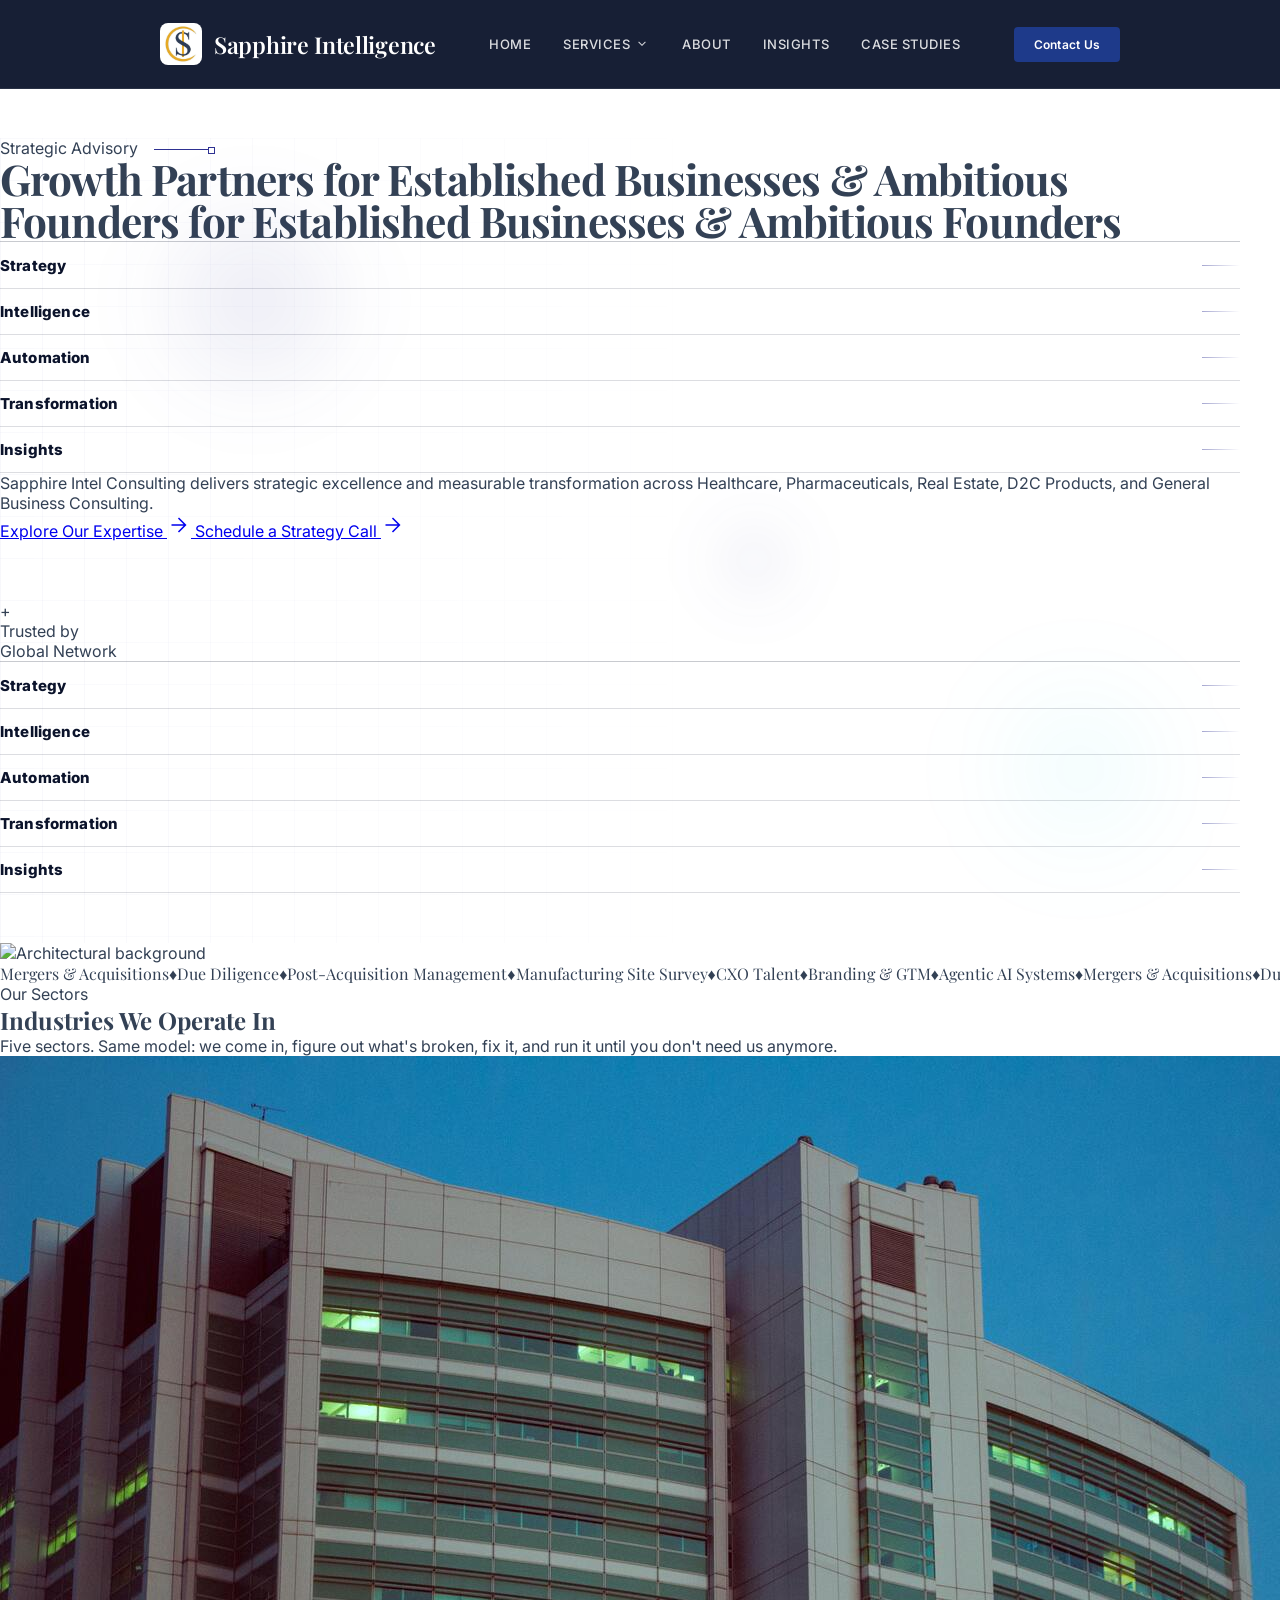
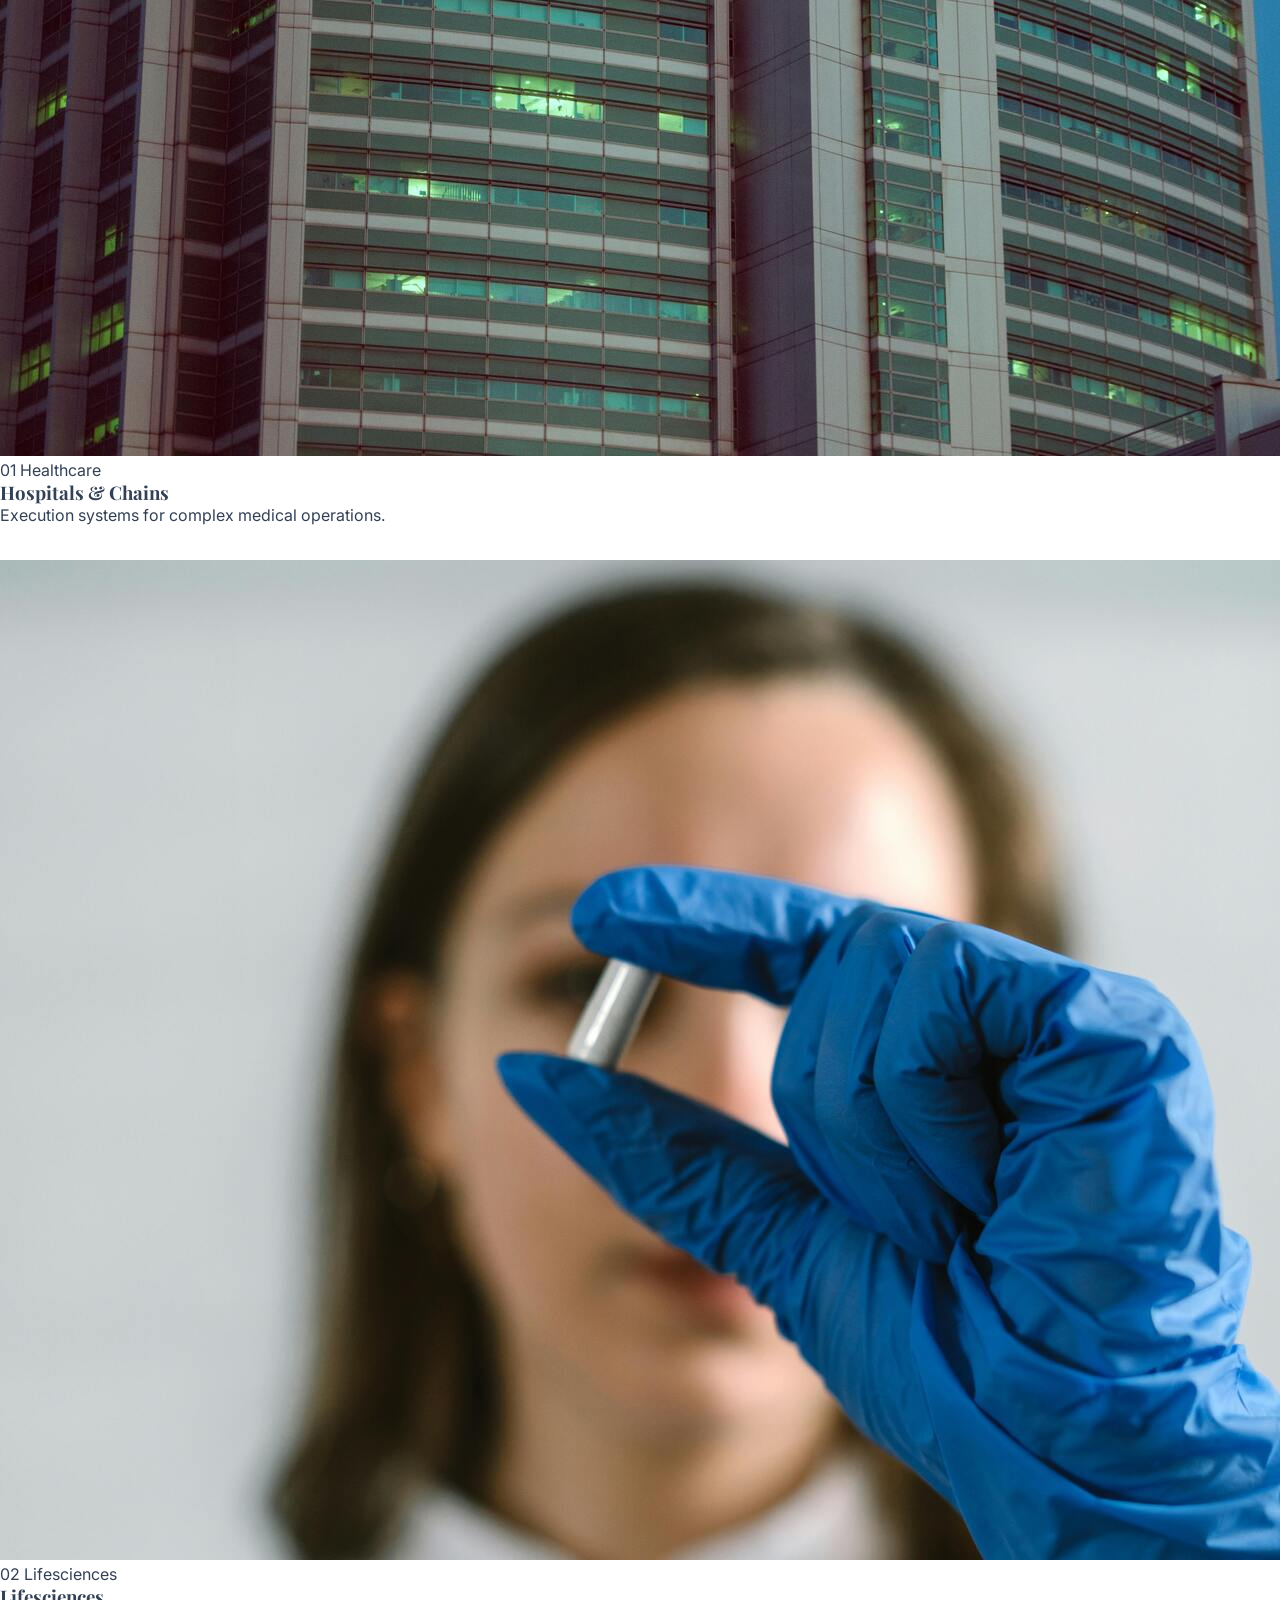
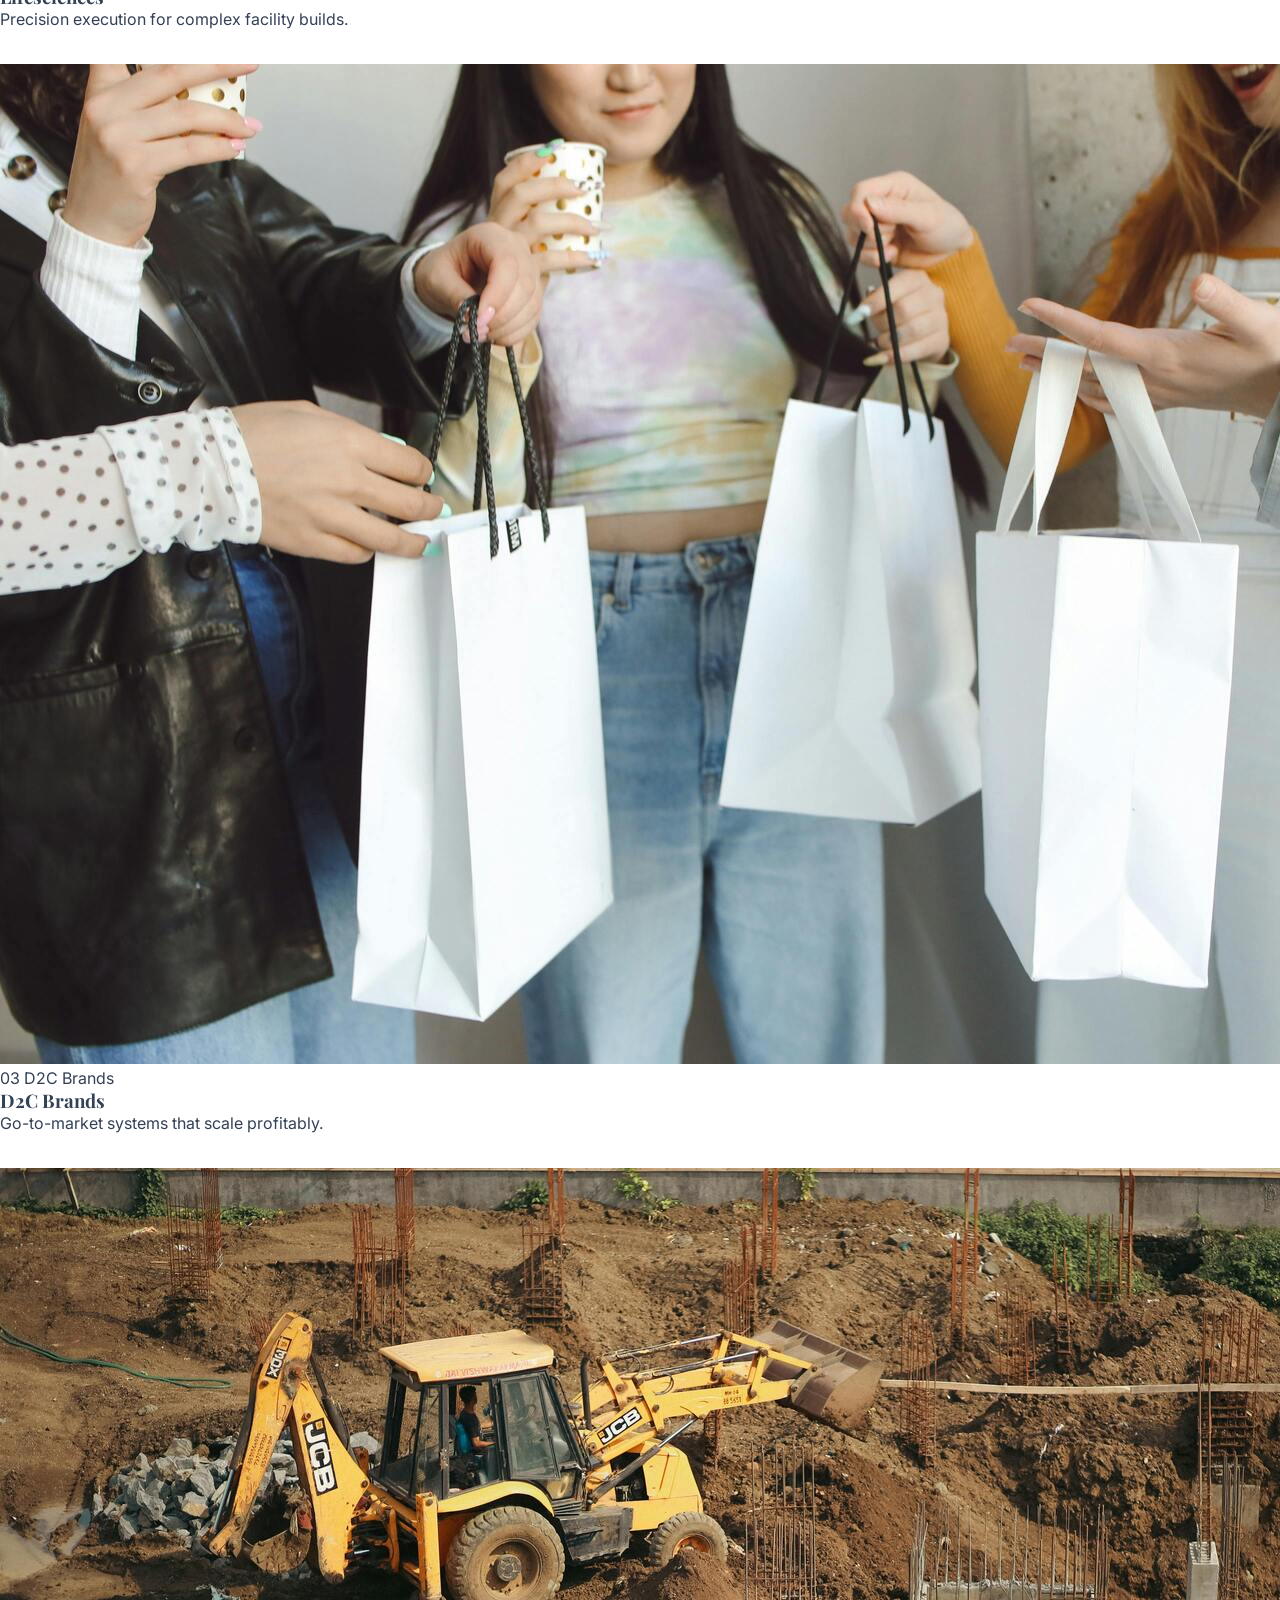
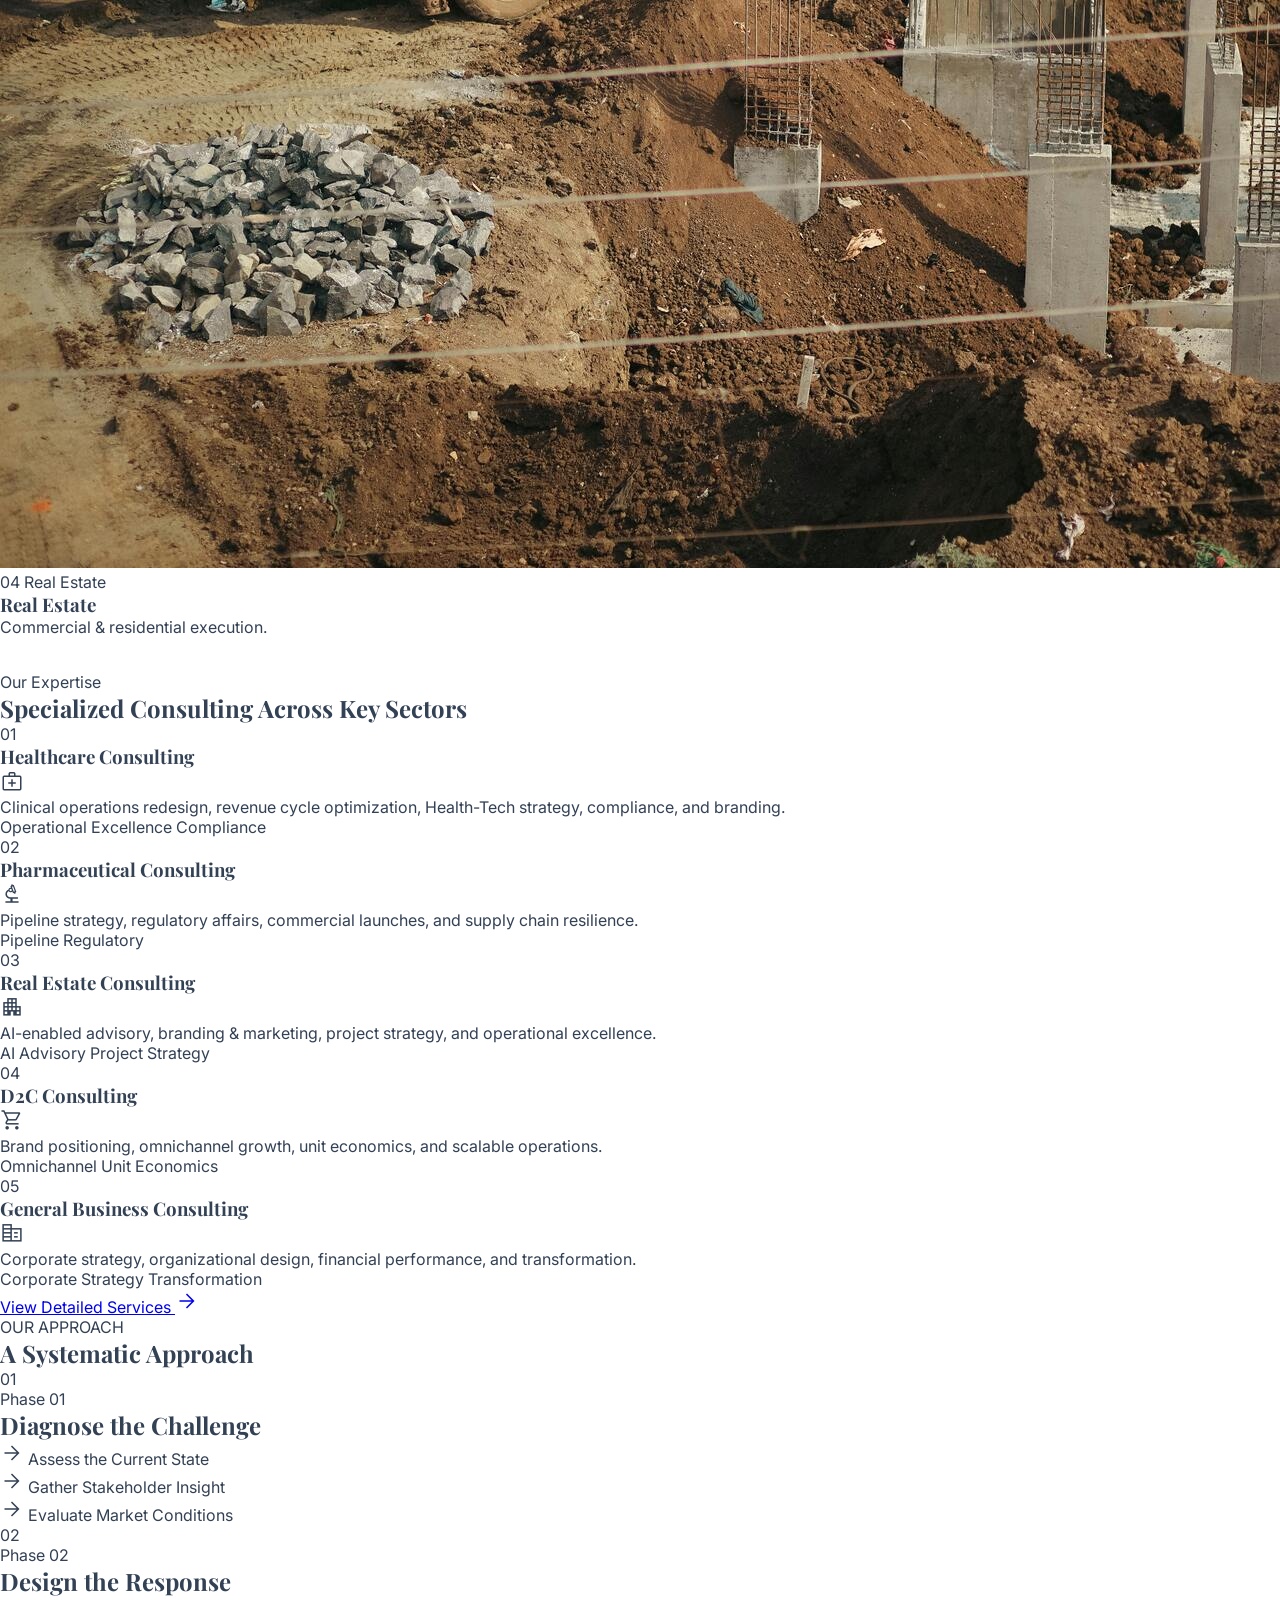
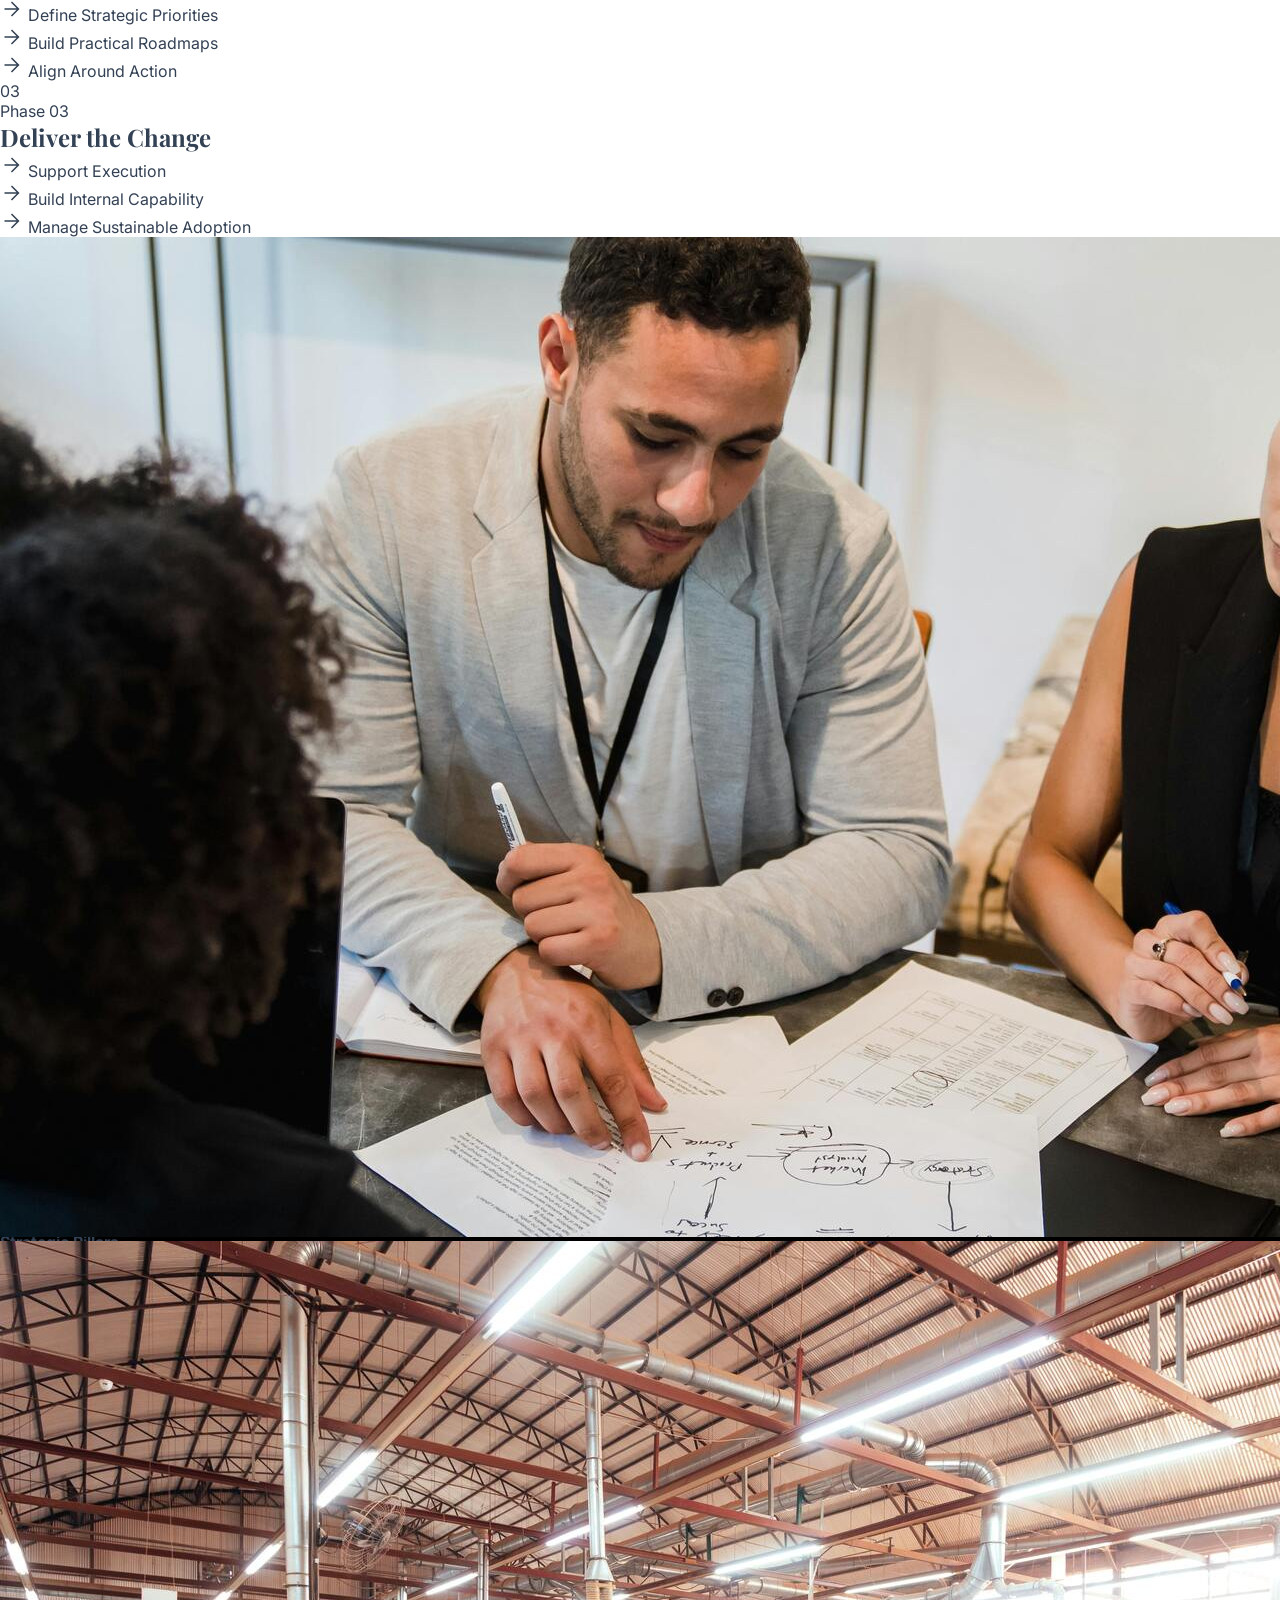
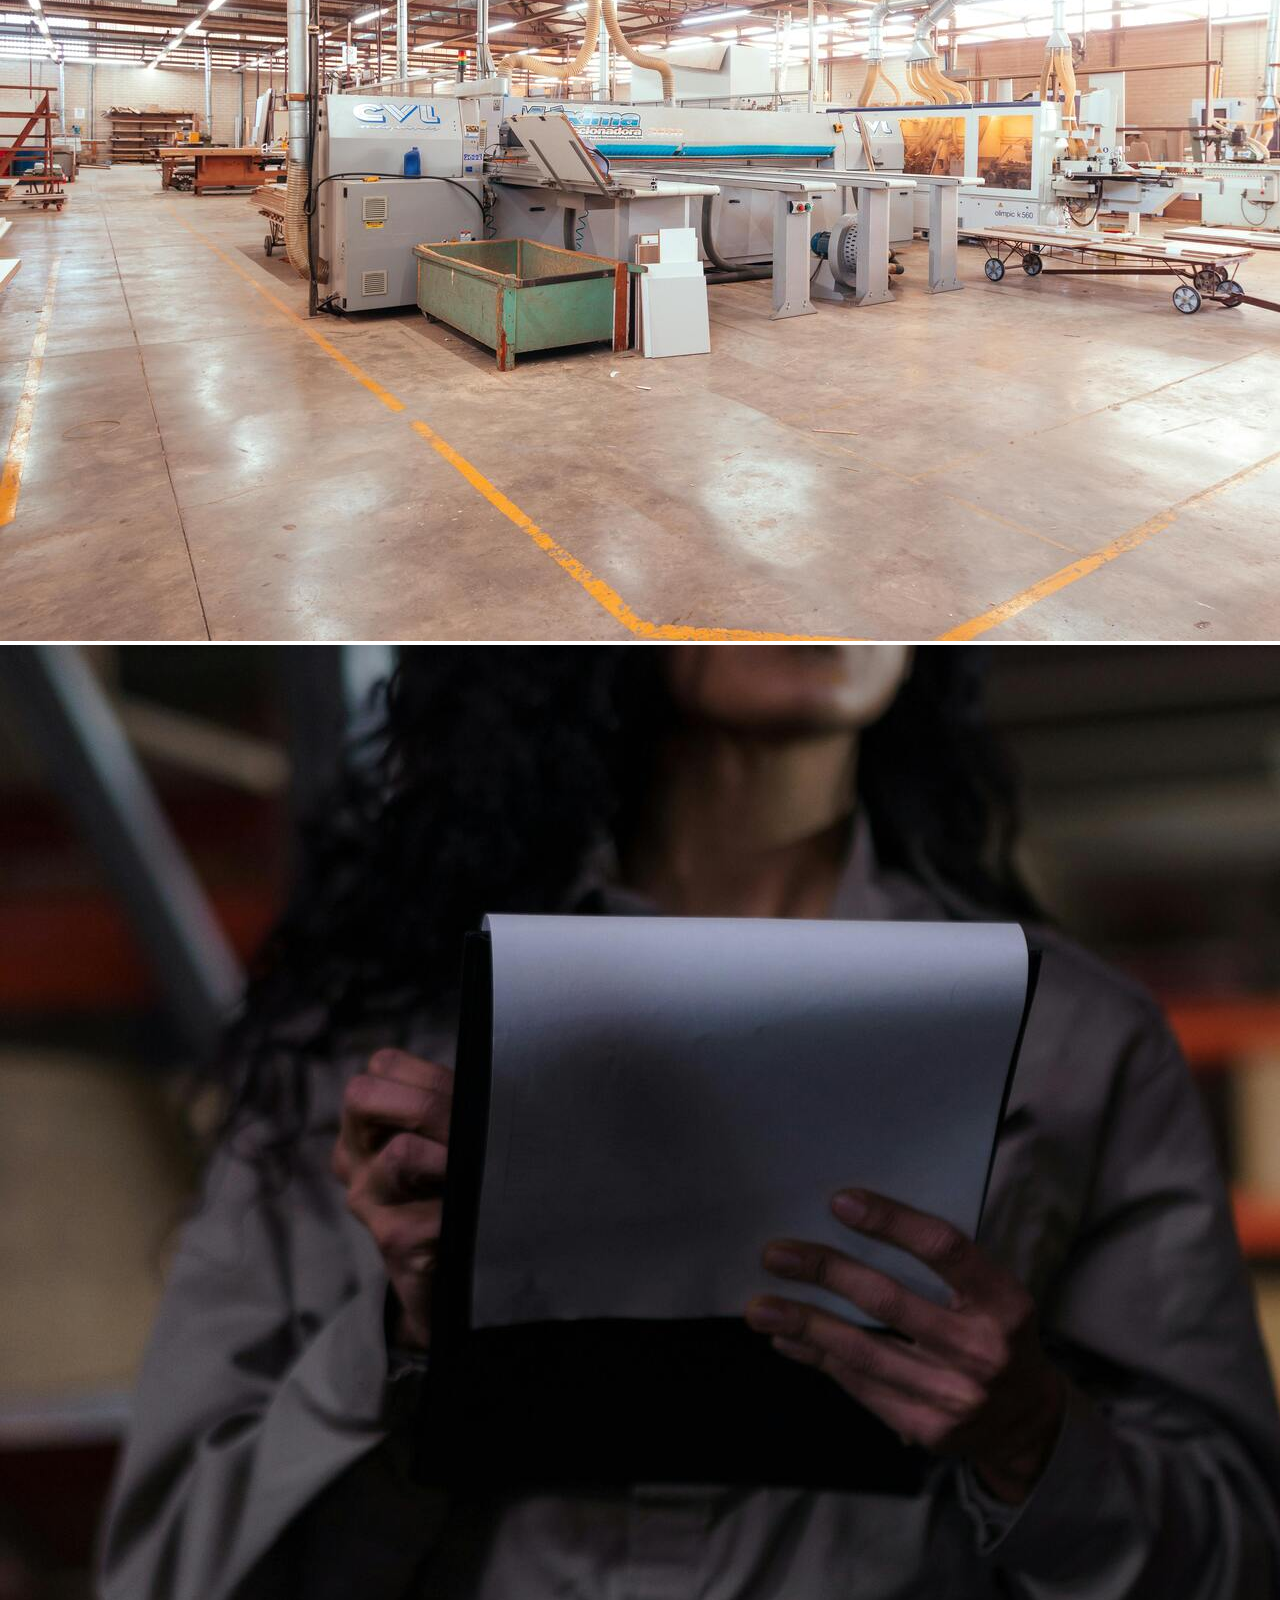
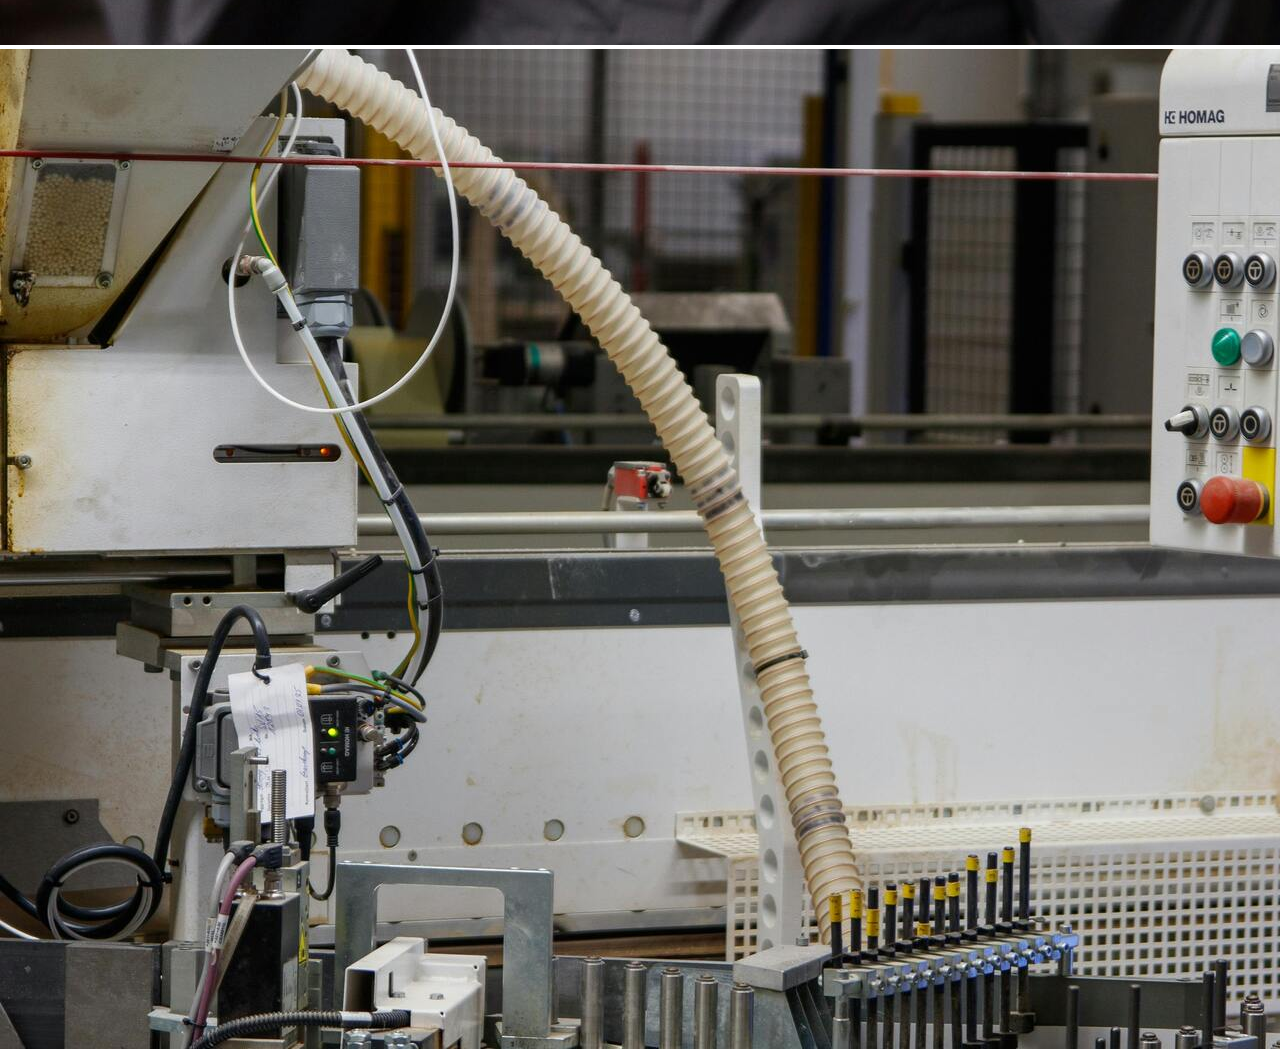
==== index.html @ 3bf93d8c "fixed folder structure" ====
<!DOCTYPE html>
<html lang="en">
<head>
  <meta charset="utf-8">
  <meta content="width=device-width, initial-scale=1.0" name="viewport">
  <title>Sapphire Intelligence - Strategic Advisory</title>
  
  <script src="https://cdn.tailwindcss.com?plugins=forms,container-queries"></script>
  <script src="https://d3js.org/d3.v7.min.js"></script>
  <link href="https://fonts.googleapis.com" rel="preconnect">
  <link crossorigin="" href="https://fonts.gstatic.com" rel="preconnect">
  <link href="https://fonts.googleapis.com/css2?family=Playfair+Display:wght@500;600;700&family=Inter:wght@300;400;500;600;700&family=Material+Symbols+Outlined:wght,FILL@100..700,0..1&display=swap" rel="stylesheet">
  
  <script>
    tailwind.config = {
      theme: {
        extend: {
          colors: {
            'brand-navy': '#0b132b',
            'brand-blue': '#1c2541',
            'sic-blue': '#2E3192',
            'sic-dark': '#1F2937',
            'sic-bg': '#FAFAFC',
          },
          fontFamily: {
            'serif': ['"Playfair Display"', 'serif'],
            'sans': ['Inter', 'sans-serif'],
          },
        }
      }
    }
  </script>
  
  <link rel="stylesheet" href="css/styles.css">
  
  <style>
    .text-balance { text-wrap: balance; }
    .carousel-image { opacity: 0; transition: opacity 1s ease-in-out; }
    .carousel-image.active { opacity: 1; }
    @keyframes marquee {
      0% { transform: translateX(0%); }
      100% { transform: translateX(-50%); }
    }
    .animate-marquee {
      animation: marquee 40s linear infinite;
      display: flex;
      width: max-content;
    }
    .mosaic-container {
      display: grid;
      grid-template-columns: repeat(12, 1fr);
      grid-template-rows: repeat(8, 1fr);
      height: 100%;
      width: 100%;
      gap: 1px;
      background-color: #0B132B;
    }
    .mosaic-card {
      position: relative;
      overflow: hidden;
      background-color: white;
      transition: all 0.4s cubic-bezier(0.165, 0.84, 0.44, 1);
    }
    .technical-line {
      position: absolute;
      background-color: rgba(190, 242, 100, 0.3);
      pointer-events: none;
    }
    .hover-effect:hover {
      z-index: 10;
      transform: scale(1.01);
    }
    .glass-card {
      background-color: rgba(255, 255, 255, 0.9);
      backdrop-filter: blur(8px);
      border-radius: 5px;
      border: 1px solid rgba(226, 232, 240, 0.8);
    }
    .card-hover-effect {
      transition: transform 0.2s ease-in-out, box-shadow 0.2s ease-in-out;
    }
    .card-hover-effect:hover {
      transform: translateY(-4px);
      box-shadow: 0 10px 25px -5px rgba(0, 0, 0, 0.1), 0 8px 10px -6px rgba(0, 0, 0, 0.1);
    }
    .image-overlay-gradient {
      background: linear-gradient(to top, rgba(29, 30, 58, 0.9) 0%, rgba(29, 30, 58, 0.4) 50%, rgba(0,0,0,0) 100%);
    }
    /* Globe Animation Styles */
    .globe-pulse-ring {
      position: absolute;
      top: 50%;
      left: 50%;
      width: 42%;
      height: 42%;
      border: 1px solid rgba(125, 244, 255, 0.55);
      border-radius: 50%;
      box-shadow: 0 0 22px rgba(0, 219, 233, 0.2);
      opacity: 0;
      pointer-events: none;
      transform: translate(-50%, -50%) scale(0.15);
      animation: globe-pulse-ring 3.8s ease-out infinite;
    }
    .globe-pulse-ring:nth-child(2) {
      animation-delay: 1.25s;
    }
    .globe-pulse-ring:nth-child(3) {
      animation-delay: 2.5s;
    }
    @keyframes globe-pulse-ring {
      0% {
        opacity: 0;
        transform: translate(-50%, -50%) scale(0.15);
      }
      16% {
        opacity: 0.62;
      }
      100% {
        opacity: 0;
        transform: translate(-50%, -50%) scale(2.38);
      }
    }
    .globe-hud-grid {
      background-image:
        linear-gradient(to right, rgba(11, 19, 43, 0.02) 1px, transparent 1px),
        linear-gradient(to bottom, rgba(11, 19, 43, 0.02) 1px, transparent 1px);
      background-size: 40px 40px;
    }
    .globe-glow-border {
      box-shadow: inset 0 0 0 1px rgba(11, 19, 43, 0.1);
    }
    .globe-quadrant-sync-1 { animation: quad-sweep-1 4s linear infinite; }
    .globe-quadrant-sync-2 { animation: quad-sweep-2 4s linear infinite; }
    .globe-quadrant-sync-3 { animation: quad-sweep-3 4s linear infinite; }
    .globe-quadrant-sync-4 { animation: quad-sweep-4 4s linear infinite; }
    @keyframes quad-sweep-1 {
      0%, 70%, 100% { background-color: transparent; box-shadow: none; border-color: rgba(0, 219, 233, 0.2); }
      85% { background-color: rgba(0, 219, 233, 0.1); box-shadow: inset 0 0 40px rgba(0, 219, 233, 0.3); border-color: rgba(0, 219, 233, 0.8); }
    }
    @keyframes quad-sweep-2 {
      0%, 25%, 100% { background-color: transparent; box-shadow: none; border-color: rgba(0, 219, 233, 0.2); }
      10% { background-color: rgba(0, 219, 233, 0.1); box-shadow: inset 0 0 40px rgba(0, 219, 233, 0.3); border-color: rgba(0, 219, 233, 0.8); }
    }
    @keyframes quad-sweep-3 {
      0%, 20%, 50%, 100% { background-color: transparent; box-shadow: none; border-color: rgba(0, 219, 233, 0.2); }
      35% { background-color: rgba(0, 219, 233, 0.1); box-shadow: inset 0 0 40px rgba(0, 219, 233, 0.3); border-color: rgba(0, 219, 233, 0.8); }
    }
    @keyframes quad-sweep-4 {
      0%, 45%, 75%, 100% { background-color: transparent; box-shadow: none; border-color: rgba(0, 219, 233, 0.2); }
      60% { background-color: rgba(0, 219, 233, 0.1); box-shadow: inset 0 0 40px rgba(0, 219, 233, 0.3); border-color: rgba(0, 219, 233, 0.8); }
    }
    .globe-quadrant-interactive {
      transition: all 0.3s ease-out;
    }
    .globe-quadrant-interactive:hover {
      background-color: rgba(0, 219, 233, 0.1) !important;
      box-shadow: inset 0 0 40px rgba(0, 219, 233, 0.3) !important;
      border-color: rgba(0, 219, 233, 1) !important;
      animation: none !important;
    }
    .globe-quadrant-sync-1 .globe-quad-text { animation: text-sweep-1 4s linear infinite; }
    .globe-quadrant-sync-2 .globe-quad-text { animation: text-sweep-2 4s linear infinite; }
    .globe-quadrant-sync-3 .globe-quad-text { animation: text-sweep-3 4s linear infinite; }
    .globe-quadrant-sync-4 .globe-quad-text { animation: text-sweep-4 4s linear infinite; }
    @keyframes text-sweep-1 { 0%, 70%, 100% { opacity: 0.4; } 85% { opacity: 1; } }
    @keyframes text-sweep-2 { 0%, 25%, 100% { opacity: 0.4; } 10% { opacity: 1; } }
    @keyframes text-sweep-3 { 0%, 20%, 50%, 100% { opacity: 0.4; } 35% { opacity: 1; } }
    @keyframes text-sweep-4 { 0%, 45%, 75%, 100% { opacity: 0.4; } 60% { opacity: 1; } }
    .globe-quadrant-interactive:hover .globe-quad-text {
      opacity: 1 !important;
      animation: none !important;
    }
    /* Flow line animations */
    @keyframes flow {
      0% { stroke-dashoffset: 0; }
      100% { stroke-dashoffset: 20; }
    }
    .animate-flow {
      animation: flow 1s linear infinite;
    }
    .animate-flow-reverse {
      animation: flow 1.5s linear infinite reverse;
    }
    @keyframes node-flow {
      0% { stroke-dashoffset: 12; }
      100% { stroke-dashoffset: 0; }
    }
    .animate-node-flow {
      animation: node-flow 0.8s linear infinite;
    }
    @keyframes ring-flow {
      0% { stroke-dashoffset: 0; }
      100% { stroke-dashoffset: 20; }
    }
    .animate-ring-flow {
      animation: ring-flow 4s linear infinite;
    }
    @keyframes service-flow {
      0% { opacity: 0.2; }
      50% { opacity: 0.6; }
      100% { opacity: 0.2; }
    }
    .animate-service-flow {
      animation: service-flow 2s ease-in-out infinite;
    }
    @keyframes service-pulse {
      0%, 100% { transform: scale(1); }
      50% { transform: scale(1.2); }
    }
    .animate-service-pulse {
      animation: service-pulse 2s ease-in-out infinite;
    }
    /* Particle animations */
    @keyframes particle-float-1 {
      0%, 100% { transform: translate(0, 0); opacity: 0.6; }
      50% { transform: translate(30px, -20px); opacity: 0.3; }
    }
    @keyframes particle-float-2 {
      0%, 100% { transform: translate(0, 0); opacity: 0.4; }
      50% { transform: translate(-25px, 15px); opacity: 0.2; }
    }
    @keyframes particle-float-3 {
      0%, 100% { transform: translate(0, 0); opacity: 0.5; }
      50% { transform: translate(15px, 25px); opacity: 0.25; }
    }
    @keyframes particle-float-4 {
      0%, 100% { transform: translate(0, 0); opacity: 0.7; }
      50% { transform: translate(-20px, -30px); opacity: 0.35; }
    }
    @keyframes particle-float-5 {
      0%, 100% { transform: translate(0, 0); opacity: 0.4; }
      50% { transform: translate(25px, -15px); opacity: 0.2; }
    }
    .animate-particle-1 { animation: particle-float-1 6s ease-in-out infinite; }
    .animate-particle-2 { animation: particle-float-2 8s ease-in-out infinite; }
    .animate-particle-3 { animation: particle-float-3 7s ease-in-out infinite; }
    .animate-particle-4 { animation: particle-float-4 5s ease-in-out infinite; }
    .animate-particle-5 { animation: particle-float-5 9s ease-in-out infinite; }
    /* Pulse animation for nodes */
    @keyframes pulse-slow {
      0%, 100% { box-shadow: 0 0 15px rgba(0, 219, 233, 0.5); }
      50% { box-shadow: 0 0 30px rgba(0, 219, 233, 0.8); }
    }
    .animate-pulse-slow {
      animation: pulse-slow 3s ease-in-out infinite;
    }
    .hero-section {
      min-height: 95vh;
      overflow: hidden;
    }
    .hero-main {
      min-height: 95vh;
      padding-top: 50px;
      position: relative;
      z-index: 20;
    }
    .hero-split {
      display: flex;
      height: calc(95vh - 50px);
    }
    .hero-left {
      min-height: 100%;
    }
    .hero-left::before {
      content: '';
      position: absolute;
      inset: 0;
      background-image:
        linear-gradient(to right, rgba(46, 49, 146, 0.055) 1px, transparent 1px),
        linear-gradient(to bottom, rgba(46, 49, 146, 0.045) 1px, transparent 1px);
      background-size: 42px 42px;
      mask-image: linear-gradient(90deg, rgba(0,0,0,0.62), transparent 58%);
      pointer-events: none;
    }
    .hero-kicker-line {
      width: 58px;
      height: 1px;
      background: #2E3192;
      display: inline-block;
      margin-left: 1rem;
      position: relative;
      top: -0.22em;
    }
    .hero-kicker-line::after {
      content: '';
      position: absolute;
      right: -3px;
      top: -2px;
      width: 5px;
      height: 5px;
      border: 1px solid #2E3192;
      background: #ffffff;
    }
    .hero-editorial-title {
      font-size: clamp(2.65rem, 3.15vw, 4.15rem);
      line-height: 0.98;
      letter-spacing: -0.02em;
    }
    .hero-value-list {
      border-top: 1px solid rgba(11, 19, 43, 0.22);
      border-bottom: 1px solid rgba(11, 19, 43, 0.14);
    }
    .hero-value-item {
      display: flex;
      align-items: center;
      justify-content: space-between;
      min-height: 46px;
      border-top: 1px solid rgba(11, 19, 43, 0.14);
      color: #0b132b;
      font-size: 0.94rem;
      font-weight: 800;
      letter-spacing: 0.01em;
    }
    .hero-value-item:first-child {
      border-top: 0;
    }
    .hero-value-item::after {
      content: '';
      width: 38px;
      height: 1px;
      background: linear-gradient(90deg, rgba(46,49,146,0.65), rgba(46,49,146,0));
      opacity: 0.65;
    }
    @media (max-width: 1279px) and (min-width: 768px) {
      .hero-editorial-title {
        font-size: clamp(2.25rem, 3.25vw, 3.05rem);
        line-height: 1.02;
      }
    }
    .hero-right {
      height: 100%;
    }
    @media (min-width: 769px) {
      .hero-right {
        height: calc(100% + 50px);
        margin-top: -50px;
        padding: 20px;
      }
    }
    .hero-visual-frame {
      height: 100%;
      margin: 0;
      border-radius: 14px;
      background-image:
        linear-gradient(180deg, rgba(3, 7, 18, 0.22), rgba(3, 7, 18, 0.38)),
        url('other_assets/hero_images/hero_videos/SIC/3.png');
      background-size: cover;
      background-position: center;
    }
    .hero-globe-embed {
      position: absolute;
      inset: 0;
      z-index: 6;
      width: 100%;
      height: 100%;
      border: 0;
      pointer-events: none;
      background: transparent;
      display: flex;
      align-items: center;
      justify-content: center;
      overflow: hidden;
    }
    .hero-radar-hub {
      position: relative;
      width: min(76vmin, 620px);
      height: min(76vmin, 620px);
      display: flex;
      align-items: center;
      justify-content: center;
    }
    .hero-globe-anchor {
      position: relative;
      z-index: 20;
      width: min(33.6vmin, 240px);
      height: min(33.6vmin, 240px);
      border-radius: 999px;
      display: flex;
      align-items: center;
      justify-content: center;
      background: rgba(17, 19, 24, 0.5);
      backdrop-filter: blur(12px);
      box-shadow: 0 0 50px rgba(0, 219, 233, 0.1);
      overflow: hidden;
    }
    .hero-globe-video {
      width: 100%;
      height: 100%;
      display: block;
      object-fit: cover;
      border-radius: 999px;
      filter: saturate(0.92) contrast(1.06);
    }
    @media (max-width: 768px) {
      .hero-section {
        min-height: auto;
        overflow: visible;
      }
      .hero-main {
        min-height: auto;
        padding-top: 32px;
      }
      .hero-split {
        flex-direction: column;
        height: auto;
        min-height: auto;
      }
      .hero-left {
        min-height: auto;
      }
      .hero-left::before {
        background-size: 34px 34px;
        mask-image: linear-gradient(180deg, rgba(0,0,0,0.42), transparent 70%);
      }
      .hero-kicker-line {
        display: block;
        width: 48px;
        margin: 1.05rem auto 0;
        top: 0;
      }
      .hero-editorial-title {
        font-size: clamp(1.88rem, 7.85vw, 2.18rem);
        line-height: 1.1;
        letter-spacing: -0.01em;
        text-align: center;
      }
      .hero-value-list-desktop {
        display: none !important;
      }
      .hero-value-list {
        display: grid;
        grid-template-columns: repeat(6, minmax(0, 1fr));
        column-gap: 0;
        row-gap: 0;
        border-top: 1px solid rgba(46, 49, 146, 0.22);
        border-bottom: 1px solid rgba(46, 49, 146, 0.16);
        position: relative;
        padding: 0.55rem 0;
      }
      .hero-value-list::before,
      .hero-value-list::after {
        display: none;
      }
      .hero-value-item {
        justify-content: center;
        text-align: center;
        grid-column: span 2;
        min-height: 38px;
        border-top: 0;
        border-bottom: 0;
        font-size: 0.64rem;
        letter-spacing: 0.075em;
        text-transform: uppercase;
        gap: 0.42rem;
        padding: 0.4rem 0.35rem;
      }
      .hero-value-item:nth-child(odd) {
        padding-right: 0.35rem;
        border-right: 1px solid rgba(46, 49, 146, 0.2);
      }
      .hero-value-item:nth-child(even) {
        padding-left: 0.35rem;
        border-right: 1px solid rgba(46, 49, 146, 0.2);
      }
      .hero-value-item:nth-child(3),
      .hero-value-item:nth-child(5) {
        border-right: 0;
      }
      .hero-value-item:nth-child(4) {
        grid-column: 2 / span 2;
      }
      .hero-value-item:nth-child(5) {
        grid-column: 4 / span 2;
      }
      .hero-value-item:nth-child(n + 4) {
        border-top: 1px solid rgba(46, 49, 146, 0.12);
      }
      .hero-value-item::before {
        display: none;
      }
      .hero-value-item:nth-child(1)::before {
        content: 'track_changes';
      }
      .hero-value-item:nth-child(2)::before {
        content: 'hub';
      }
      .hero-value-item:nth-child(3)::before {
        content: 'settings_suggest';
      }
      .hero-value-item:nth-child(4)::before {
        content: 'keyboard_double_arrow_up';
      }
      .hero-value-item:nth-child(5)::before {
        content: 'monitoring';
      }
      .hero-value-item::after {
        display: none;
      }
      .hero-right {
        height: 430px;
        margin-top: 0.75rem;
        padding-left: 1.35rem;
        padding-right: 1.35rem;
        padding-bottom: 1.25rem;
      }
      .hero-visual-frame {
        height: 100%;
        border-radius: 12px;
      }
      .hero-globe-embed {
        display: none;
      }
      
      .hero-blob-c {
        display: none;
      }
    }
  </style>
</head>
<body class="antialiased">
  
  <!-- Navbar -->
  <nav class="navbar">
    <div class="navbar-container">
      <!-- <a href="index.html" class="navbar-logo text-[22px] md:text-[1.4rem]">Sapphire Intelligence</a> -->

      <a href="index.html" class="navbar-brand">
  <img src="other_assets/logo.jpeg" alt="Sapphire Logo" class="navbar-brand-logo">
  <span class="navbar-brand-text">Sapphire Intelligence</span>
</a>
      
      <div class="navbar-menu">
        <a href="index.html" class="navbar-link">Home</a>
        
        <div class="dropdown">
          <span class="navbar-link dropdown-trigger">
            Services
            <span class="material-symbols-outlined">expand_more</span>
          </span>
          <div class="dropdown-menu">
            <a href="services-healthcare.html" class="dropdown-item">
              Healthcare Consulting
              <span>Clinical operations & revenue cycle</span>
            </a>
            <a href="services-pharma.html" class="dropdown-item">
              Pharmaceutical Consulting
              <span>Regulatory & commercial strategy</span>
            </a>
            <a href="services-real-estate.html" class="dropdown-item">
              Real Estate Consulting
              <span>AI-enabled advisory & branding</span>
            </a>
            <a href="services-d2c.html" class="dropdown-item">
              D2C Consulting
              <span>Omnichannel growth & scaling</span>
            </a>
            <a href="services-general.html" class="dropdown-item">
              General Business
              <span>Corporate strategy & transformation</span>
            </a>
          </div>
        </div>
        
        <a href="about.html" class="navbar-link">About</a>
        <a href="insights.html" class="navbar-link">Insights</a>
        <a href="casestudies_combined.html" class="navbar-link">Case Studies</a>
      </div>
      
      <a href="contact.html" class="navbar-cta">Contact Us</a>
      
      <div class="mobile-menu-toggle">
        <span></span>
        <span></span>
        <span></span>
      </div>
    </div>

    </nav>

  <!-- Page Content -->
  <main class="page-content" style="background: white;">
    
    <!-- SECTION 01: Hero - New Design -->
  <!-- Hero Section: 95vh height, contains navbar offset -->
  <section class="relative hero-section">
    
    <!-- Background: Decorative animated blob -->
    <div class="hero-blob-c"></div>
    
<!-- Main Hero Container -->
    <div class="hero-main">
      
<!-- Two-column flex container with explicit height -->
      <div class="hero-split w-full md:flex-row">
          
          <!-- ==========================
               LEFT COLUMN: Text content
               Width: 45% of section
               Background: White with grid and cloudy gradients
          ========================== -->
          <div class="order-1 md:order-none hero-left w-full md:w-[45%] flex flex-col justify-center px-8 py-7 md:px-6 md:py-0" style="height: auto; position: relative; overflow: hidden;">
            
            
  <!-- Cloudy gradient spots -->
  <div style="position: absolute; top: 4%; left: 10%; width: 260px; height: 260px; background: radial-gradient(circle, rgba(46,49,146,0.10) 0%, transparent 68%); border-radius: 50%; filter: blur(34px);"></div>
  <div style="position: absolute; bottom: 8%; right: 4%; width: 220px; height: 220px; background: radial-gradient(circle, rgba(0,219,233,0.075) 0%, transparent 70%); border-radius: 50%; filter: blur(48px);"></div>
  <div style="position: absolute; top: 45%; left: 56%; width: 120px; height: 120px; background: radial-gradient(circle, rgba(46,49,146,0.075) 0%, transparent 70%); border-radius: 50%; filter: blur(28px);"></div>
              <!-- Inner container: editorial content -->
              <div class="relative z-10 w-full md:w-[86%] md:ml-[8%] xl:w-[78%] xl:ml-[14%] 2xl:w-[74%] 2xl:ml-[18%]">
              <div class="mb-5 md:mb-8">
                <span class="text-[11px] font-extrabold tracking-[0.24em] text-[#2E3192] uppercase">Strategic Advisory</span><span class="hero-kicker-line"></span>
              </div>
              <h1 class="hero-editorial-title font-serif mb-5 md:mb-9 text-[#0b132b]">
                <span class="block text-[#0b132b]">Growth Partners</span>
                <span class="block md:hidden text-[#2E3192] italic font-medium">for Established</span>
                <span class="block md:hidden text-[#2E3192] font-medium">Businesses &</span>
                <span class="block md:hidden text-[#2E3192] font-medium whitespace-nowrap">Ambitious Founders</span>
                <span class="hidden md:block text-[#2E3192] italic font-medium">for Established Businesses</span>
                <span class="hidden md:block text-[#0b132b]">& Ambitious Founders</span>
              </h1>

              <!-- Value Labels with divider lines -->
              <div class="hero-value-list hero-value-list-mobile mb-4 md:hidden">
                <div class="hero-value-item">Strategy</div>
                <div class="hero-value-item">Intelligence</div>
                <div class="hero-value-item">Automation</div>
                <div class="hero-value-item">Transformation</div>
                <div class="hero-value-item">Insights</div>
              </div>

              <!-- Subheadline -->
              <p class="hidden md:block md:text-[0.98rem] xl:text-[1.02rem] text-[#0b132b]/72 md:mb-8 leading-[1.48] md:leading-[1.75] max-w-xl">
                Sapphire Intel Consulting delivers strategic excellence and measurable transformation across Healthcare, Pharmaceuticals, Real Estate, D2C Products, and General Business Consulting.
              </p>

              <!-- CTA Buttons -->
              <div class="flex flex-col xl:flex-row gap-2.5 md:gap-4 mb-4 md:mb-9 text-center">
                <a class="inline-flex items-center justify-center gap-2.5 bg-[#0b132b] text-white rounded-[5px] font-bold text-[10.5px] md:text-[12px] xl:text-[13px] tracking-[0.11em] uppercase hover:bg-[#1c2541] transition-all shadow-xl shadow-black/10 px-5 md:px-6 py-3 md:py-4 text-center whitespace-nowrap" href="services-general.html">
                  Explore Our Expertise
                  <span class="material-symbols-outlined text-[17px]">arrow_forward</span>
                </a>
                <a class="inline-flex items-center justify-center gap-2.5 bg-white/80 text-[#0b132b] border border-[#0b132b]/70 rounded-[5px] font-bold text-[10.5px] md:text-[12px] xl:text-[13px] tracking-[0.11em] uppercase hover:bg-[#0b132b] hover:text-white transition-all px-5 md:px-6 py-3 md:py-4 text-center whitespace-nowrap" href="contact.html">
                  Schedule a Strategy Call
                  <span class="material-symbols-outlined text-[17px]">arrow_forward</span>
                </a>
              </div>

              <!-- Stats Row -->
              <div class="hidden md:flex items-center gap-5 md:gap-6 mb-5 md:mb-11">
                <div class="flex -space-x-2">
                  <div class="w-7 h-7 md:w-6 md:h-6 rounded-full bg-slate-300 border-2 border-white overflow-hidden shadow-sm"><img alt="" class="object-cover w-full h-full" src="https://lh3.googleusercontent.com/aida-public/[base64]"></div>
                  <div class="w-7 h-7 md:w-6 md:h-6 rounded-full bg-slate-400 border-2 border-white overflow-hidden shadow-sm"><img alt="" class="object-cover w-full h-full" src="https://lh3.googleusercontent.com/aida-public/[base64]"></div>
                  <div class="w-7 h-7 md:w-6 md:h-6 rounded-full bg-slate-500 border-2 border-white overflow-hidden shadow-sm"><img alt="" class="object-cover w-full h-full" src="https://lh3.googleusercontent.com/aida-public/[base64]"></div>
                  <div class="w-7 h-7 md:w-6 md:h-6 rounded-full bg-[#0b132b] flex items-center justify-center text-white text-[8px] border-2 border-white font-bold shadow-sm">+</div>
                </div>
                <div class="h-7 w-px bg-[#0b132b]/18"></div>
                <span class="text-[10px] md:text-[9px] font-extrabold uppercase tracking-[0.18em] text-[#0b132b]/70 leading-relaxed">Trusted by<br class="md:hidden"> Global Network</span>
              </div>

              <!-- Value Labels with divider lines -->
              <div class="hero-value-list hero-value-list-desktop mb-2">
                <div class="hero-value-item">Strategy</div>
                <div class="hero-value-item">Intelligence</div>
                <div class="hero-value-item">Automation</div>
                <div class="hero-value-item">Transformation</div>
                <div class="hero-value-item">Insights</div>
              </div>
            </div>
          </div>
           
            <!-- ==========================
                RIGHT COLUMN: Visual/animation
               Width: 55% of section
               Background: Black
               Vertically centered via flex items-center
               Contains: Animated radar/network diagram
          ========================== -->
          <div class="order-3 md:order-none hero-right w-full md:w-[55%] flex flex-col justify-start p-3 md:p-5" style="background: white; position: relative; z-index: 1;">
            <!-- Box container with rounded corners -->
            <div class="hero-visual-frame w-full overflow-hidden" style="position: relative; width: 100%;">
              <div class="hero-globe-embed globe-hud-grid" aria-hidden="true">
                <div class="hero-radar-hub">
                  <div class="absolute inset-0 border border-white/20 rounded-full"></div>
                  <div class="absolute inset-[10%] border border-white/30 rounded-full border-dashed"></div>
                  <div class="absolute inset-[25%] border border-white/40 rounded-full"></div>
                  <div class="absolute inset-[40%] border border-cyan-300/20 rounded-full globe-glow-border"></div>
                  <div class="absolute inset-0 rounded-full overflow-hidden z-0">
                    <div class="globe-pulse-ring"></div>
                    <div class="globe-pulse-ring"></div>
                    <div class="globe-pulse-ring"></div>
                  </div>
                  <div class="absolute inset-0 z-10 p-4">
                    <div class="relative w-full h-full">
                      <div class="absolute top-0 left-0 w-[49.5%] h-[49.5%] rounded-tl-full border border-cyan-300/20 origin-bottom-right backdrop-blur-[2px] globe-quadrant-interactive globe-quadrant-sync-1"></div>
                      <div class="absolute top-0 right-0 w-[49.5%] h-[49.5%] rounded-tr-full border border-cyan-300/20 origin-bottom-left backdrop-blur-[2px] globe-quadrant-interactive globe-quadrant-sync-2"></div>
                      <div class="absolute bottom-0 right-0 w-[49.5%] h-[49.5%] rounded-br-full border border-cyan-300/20 origin-top-left backdrop-blur-[2px] globe-quadrant-interactive globe-quadrant-sync-3"></div>
                      <div class="absolute bottom-0 left-0 w-[49.5%] h-[49.5%] rounded-bl-full border border-cyan-300/20 origin-top-right backdrop-blur-[2px] globe-quadrant-interactive globe-quadrant-sync-4"></div>
                    </div>
                  </div>


                  <div class="hero-globe-anchor">
                    <video class="hero-globe-video" src="other_assets/SAPPHIRE.mp4" muted autoplay loop playsinline preload="metadata"></video>
                  </div>






                </div>
              </div>
              <!-- D3 Node Diagram: SVG canvas managed by D3.js -->
              <div id="node-diagram" style="position: absolute; inset: 0; z-index: 10; overflow: hidden;"></div>

            </div>
          </div>

        </div>
      </div>
  </section>

    <!-- Strategic Intelligence Overlay -->
    <script>
      function drawNodeDiagram() {
        const container = document.getElementById('node-diagram');
        if (!container) return;

        container.innerHTML = '';

        let width = container.clientWidth;
        let height = container.clientHeight;

        if (width === 0 || height === 0) {
          const parent = container.parentElement;
          width = parent ? parent.clientWidth : 300;
          height = parent ? parent.clientHeight : 300;
        }

        if (width === 0) width = 300;
        if (height === 0) height = 300;

        {
        const centerX = width / 2;
        const centerY = height / 2;
        const minSize = Math.min(width, height);
        const industryRingRadius = minSize * 0.36;
        const outerRadius = minSize * 0.48;
        const nodeAngleStep = (Math.PI * 2) / 5;
        const nodeStartAngle = -Math.PI / 2;
        const industries = [
          {
            id: 'intelligence',
            name: 'INTELLIGENCE',
            image: 'other_assets/hero_images/hero_services/blog-card__img--ai-01.jpg',
            tags: ['Signals', 'Data', 'Clarity']
          },
          {
            id: 'automation',
            name: 'AUTOMATION',
            image: 'other_assets/hero_images/hero_services/industries__card-img--aitech-02.jpg',
            tags: ['Systems', 'Ops', 'Scale']
          },
          {
            id: 'insights',
            name: 'INSIGHTS',
            image: 'other_assets/hero_images/hero_services/blog-card__img--diligence-01.jpg',
            tags: ['Evidence', 'ROI', 'Focus']
          },
          {
            id: 'transformation',
            name: 'TRANSFORMATION',
            image: 'other_assets/hero_images/hero_services/fullwidth__banner--01.jpg',
            tags: ['Change', 'Teams', 'Pace']
          },
          {
            id: 'strategy',
            name: 'STRATEGY',
            image: 'other_assets/hero_images/hero_services/blog-card__img--ma-01.jpg',
            tags: ['Roadmap', 'Growth', 'Moves']
          }
        ].map((industry, index) => ({
          ...industry,
          angle: nodeStartAngle + nodeAngleStep * index
        }));

        const svg = d3.select(container)
          .append('svg')
          .attr('width', '100%')
          .attr('height', '100%')
          .attr('viewBox', `0 0 ${width} ${height}`)
          .attr('preserveAspectRatio', 'xMidYMid meet')
          .style('overflow', 'hidden');

        const defs = svg.append('defs');
        const glowFilter = defs.append('filter')
          .attr('id', 'node-glow')
          .attr('x', '-100%')
          .attr('y', '-100%')
          .attr('width', '300%')
          .attr('height', '300%');
        glowFilter.append('feGaussianBlur')
          .attr('stdDeviation', '6')
          .attr('result', 'coloredBlur');
        const glowMerge = glowFilter.append('feMerge');
        glowMerge.append('feMergeNode').attr('in', 'coloredBlur');
        glowMerge.append('feMergeNode').attr('in', 'SourceGraphic');

        const cardShadow = defs.append('filter')
          .attr('id', 'card-shadow')
          .attr('x', '-40%')
          .attr('y', '-40%')
          .attr('width', '180%')
          .attr('height', '180%');
        cardShadow.append('feDropShadow')
          .attr('dx', '0')
          .attr('dy', width < 640 ? '8' : '12')
          .attr('stdDeviation', width < 640 ? '7' : '10')
          .attr('flood-color', '#020617')
          .attr('flood-opacity', '0.34');

        const pulseFilter = defs.append('filter')
          .attr('id', 'pulse-glow')
          .attr('x', '-150%')
          .attr('y', '-150%')
          .attr('width', '400%')
          .attr('height', '400%');
        pulseFilter.append('feGaussianBlur')
          .attr('stdDeviation', '8')
          .attr('result', 'coloredBlur');
        const pulseMerge = pulseFilter.append('feMerge');
        pulseMerge.append('feMergeNode').attr('in', 'coloredBlur');
        pulseMerge.append('feMergeNode').attr('in', 'SourceGraphic');

        const mapItems = [
          {
            title: 'INTELLIGENCE',
            video: 'other_assets/hero_images/hero_videos/1.mp4',
            sentence: 'Intelligence that empowers decisions',
            angle: -90,
            mobileX: 50,
            mobileY: 25
          },
          {
            title: 'STRATEGY',
            video: 'other_assets/hero_images/hero_videos/2.mp4',
            sentence: 'Strategy that drives growth',
            angle: -168,
            mobileX: 20,
            mobileY: 25
          },
          {
            title: 'AUTOMATION',
            video: 'other_assets/hero_images/hero_videos/3.mp4',
            sentence: 'Automation that enhances efficiency',
            angle: -12,
            mobileX: 80,
            mobileY: 25
          },
          {
            title: 'TRANSFORMATION',
            video: 'other_assets/hero_images/hero_videos/4.mp4',
            sentence: 'Solutions that transform businesses',
            angle: 132,
            mobileX: 35,
            mobileY: 72
          },
          {
            title: 'INSIGHTS',
            video: 'other_assets/hero_images/hero_videos/5.mp4',
            sentence: 'Insights that create impact',
            angle: 48,
            mobileX: 65,
            mobileY: 72
          }
        ];

        const isMobileDiagram = width < 640;
        const mobileCardWidth = Math.min(135, width * 0.3 - 4);
        const cardSize = isMobileDiagram
          ? { width: mobileCardWidth, height: mobileCardWidth * 1.18, imageHeight: mobileCardWidth * 0.66 }
          : { width: 230, height: 267, imageHeight: 152 };
        const orbitX = Math.min(width * 0.41, minSize * 0.6);
        const orbitY = Math.min(height * 0.47, minSize * 0.54);
        const cardMargin = isMobileDiagram ? 10 : 20;
        const cardLayer = svg.append('g').attr('class', 'hero-map-cards');

        mapItems.forEach(item => {
          const angle = item.angle * Math.PI / 180;
          const targetX = isMobileDiagram ? width * item.mobileX / 100 : centerX + Math.cos(angle) * orbitX;
          const targetY = isMobileDiagram ? height * item.mobileY / 100 : centerY + Math.sin(angle) * orbitY;
          const x = Math.min(width - cardSize.width - cardMargin, Math.max(cardMargin, targetX - cardSize.width / 2));
          const y = Math.min(height - cardSize.height - cardMargin, Math.max(cardMargin, targetY - cardSize.height / 2));

          cardLayer.append('rect')
            .attr('x', x)
            .attr('y', y)
            .attr('width', cardSize.width)
            .attr('height', cardSize.height)
            .attr('rx', 6)
            .attr('fill', '#050914')
            .attr('stroke', 'rgba(255,255,255,0.16)')
            .attr('stroke-width', 1)
            .attr('filter', 'url(#card-shadow)');

          const card = cardLayer.append('foreignObject')
            .attr('x', x)
            .attr('y', y)
            .attr('width', cardSize.width)
            .attr('height', cardSize.height);

          const body = card.append('xhtml:div')
            .style('box-sizing', 'border-box')
            .style('width', `${cardSize.width}px`)
            .style('height', `${cardSize.height}px`)
            .style('padding', isMobileDiagram ? '6px' : '10px')
            .style('background', 'linear-gradient(180deg, rgba(15, 23, 42, 0.98), rgba(3, 7, 18, 0.98))')
            .style('border-radius', '6px')
            .style('box-shadow', 'inset 0 0 0 1px rgba(255,255,255,0.08)')
            .style('font-family', 'Inter, sans-serif')
            .style('overflow', 'hidden');

          const video = body.append('xhtml:video')
            .attr('src', item.video)
            .attr('muted', true)
            .attr('autoplay', true)
            .attr('loop', true)
            .attr('playsinline', true)
            .attr('preload', 'metadata')
            .style('display', 'block')
            .style('width', '100%')
            .style('height', `${cardSize.imageHeight}px`)
            .style('object-fit', 'cover')
            .style('border-radius', '4px')
            .style('opacity', '0.88')
            .node();

          video.muted = true;
          video.defaultMuted = true;
          video.playsInline = true;
          video.play().catch(() => {});

          body.append('xhtml:div')
            .style('margin-top', width < 640 ? '7px' : '9px')
            .style('color', '#ffffff')
            .style('font-size', isMobileDiagram ? '8.6px' : '14.5px')
            .style('font-weight', '900')
            .style('letter-spacing', '0.03em')
            .style('line-height', '1.12')
            .style('text-align', 'center')
            .text(item.title);

          body.append('xhtml:div')
            .style('margin-top', width < 640 ? '6px' : '9px')
            .style('color', 'rgba(255,255,255,0.84)')
            .style('font-size', isMobileDiagram ? '7px' : '12.5px')
            .style('font-weight', '750')
            .style('line-height', '1.28')
            .style('text-align', 'center')
            .style('padding', isMobileDiagram ? '0 2px' : '0 6px')
            .text(item.sentence);
        });

        if (window.heroNodeAnimation) {
          cancelAnimationFrame(window.heroNodeAnimation);
          window.heroNodeAnimation = null;
        }
        return;

        const dividerGroup = svg.append('g').attr('class', 'dividers');
        [0, Math.PI / 2, Math.PI, -Math.PI / 2].forEach(angle => {
          dividerGroup.append('line')
            .attr('x1', centerX)
            .attr('y1', centerY)
            .attr('x2', centerX + Math.cos(angle) * outerRadius)
            .attr('y2', centerY + Math.sin(angle) * outerRadius)
            .attr('stroke', '#f8fafc')
            .attr('stroke-width', 0.5)
            .attr('opacity', 0.2);
        });

        const ringsGroup = svg.append('g').attr('class', 'static-rings');
        [0.25, 0.45].forEach(radiusPct => {
          ringsGroup.append('circle')
            .attr('cx', centerX)
            .attr('cy', centerY)
            .attr('r', minSize * radiusPct)
            .attr('fill', 'none')
            .attr('stroke', '#f8fafc')
            .attr('stroke-width', 0.5)
            .attr('stroke-dasharray', '1 3')
            .attr('opacity', 0.15);
        });

        const edgesGroup = svg.append('g').attr('class', 'edges');
        const cardWidth = width < 640 ? 122 : 162;
        const cardHeight = width < 640 ? 132 : 178;
        const cardImageWidth = width < 640 ? 102 : 140;
        const cardImageHeight = width < 640 ? 86 : 120;
        const cardHalfWidth = cardWidth / 2;
        const cardHalfHeight = cardHeight / 2;
        const industryPoints = industries.map(industry => ({
          ...industry,
          x: Math.min(width - cardHalfWidth - 10, Math.max(cardHalfWidth + 10, centerX + Math.cos(industry.angle) * industryRingRadius)),
          y: Math.min(height - cardHalfHeight - 10, Math.max(cardHalfHeight + 10, centerY + Math.sin(industry.angle) * industryRingRadius))
        }));

        industryPoints.forEach((industry) => {
          edgesGroup.append('line')
            .attr('x1', centerX)
            .attr('y1', centerY)
            .attr('x2', industry.x)
            .attr('y2', industry.y)
            .attr('stroke', '#f8fafc')
            .attr('stroke-width', 0.75)
            .attr('opacity', 0.35)
            .attr('stroke-dasharray', '4 4')
            .attr('class', 'data-flow-line');
        });

        const industryGroup = svg.append('g').attr('class', 'industries');
        industryPoints.forEach((industry) => {
          const g = industryGroup.append('g')
            .attr('transform', `translate(${industry.x}, ${industry.y})`)
            .attr('class', 'industry-node')
            .style('cursor', 'default');

          g.append('rect')
            .attr('x', -cardHalfWidth)
            .attr('y', -cardHalfHeight)
            .attr('width', cardWidth)
            .attr('height', cardHeight)
            .attr('rx', width < 640 ? 10 : 12)
            .attr('fill', 'rgba(3, 7, 18, 0.74)')
            .attr('stroke', 'rgba(248, 250, 252, 0.58)')
            .attr('stroke-width', 1)
            .attr('filter', 'url(#card-shadow)');

          const card = g.append('foreignObject')
            .attr('x', -cardHalfWidth)
            .attr('y', -cardHalfHeight)
            .attr('width', cardWidth)
            .attr('height', cardHeight);

          const cardBody = card.append('xhtml:div')
            .style('box-sizing', 'border-box')
            .style('width', `${cardWidth}px`)
            .style('height', `${cardHeight}px`)
            .style('padding', width < 640 ? '7px' : '9px')
            .style('border-radius', width < 640 ? '10px' : '12px')
            .style('background', 'linear-gradient(180deg, rgba(15, 23, 42, 0.58), rgba(3, 7, 18, 0.74))')
            .style('box-shadow', '0 10px 24px rgba(2,6,23,0.22), inset 0 0 0 1px rgba(255,255,255,0.08)')
            .style('font-family', 'Inter, sans-serif')
            .style('overflow', 'hidden');

          cardBody.append('xhtml:img')
            .attr('src', industry.image)
            .attr('alt', '')
            .style('display', 'block')
            .style('width', `${cardImageWidth}px`)
            .style('height', `${cardImageHeight}px`)
            .style('object-fit', 'cover')
            .style('margin', '0 auto')
            .style('border-radius', width < 640 ? '7px' : '8px')
            .style('opacity', '0.86')
            .style('filter', 'saturate(0.9) contrast(1.05)');

          cardBody.append('xhtml:div')
            .style('margin-top', width < 640 ? '5px' : '7px')
            .style('color', '#ffffff')
            .style('font-size', width < 640 ? '8px' : '10px')
            .style('font-weight', '800')
            .style('letter-spacing', width < 640 ? '0.08em' : '0.11em')
            .style('line-height', '1')
            .text(industry.name);

          const tags = cardBody.append('xhtml:div')
            .style('display', 'flex')
            .style('gap', width < 640 ? '3px' : '4px')
            .style('margin-top', width < 640 ? '5px' : '7px')
            .style('overflow', 'hidden');

          industry.tags.forEach(tag => {
            tags.append('xhtml:span')
              .style('display', 'inline-block')
              .style('padding', width < 640 ? '2px 4px' : '3px 6px')
              .style('border', '1px solid rgba(255,255,255,0.24)')
              .style('border-radius', '999px')
              .style('color', 'rgba(255,255,255,0.86)')
              .style('font-size', width < 640 ? '6px' : '7px')
              .style('font-weight', '700')
              .style('line-height', '1')
              .style('white-space', 'nowrap')
              .text(tag);
          });
        });

        if (window.heroNodeAnimation) {
          cancelAnimationFrame(window.heroNodeAnimation);
          window.heroNodeAnimation = null;
        }
        return;
        }
      }

      document.addEventListener('DOMContentLoaded', function() {
        requestAnimationFrame(drawNodeDiagram);

        let resizeTimeout;
        window.addEventListener('resize', function() {
          clearTimeout(resizeTimeout);
          resizeTimeout = setTimeout(function() {
            requestAnimationFrame(drawNodeDiagram);
          }, 120);
        });
      });

    </script>

    <!-- SECTION 02: Marquee Atmospheric Glass -->
    <section class="relative min-h-[70px] flex items-center justify-center overflow-hidden bg-[#0a1128]">
      <div class="absolute inset-0 z-0">
        <img alt="Architectural background" class="w-full h-full object-cover blur-sm scale-105 opacity-80" src="https://lh3.googleusercontent.com/aida-public/[base64]">
        <div class="absolute inset-0 bg-[#0a1128]/70 mix-blend-overlay"></div>
        <div class="absolute inset-0 bg-[#0a1128]/80"></div>
      </div>
      
      <div class="relative z-10 w-full overflow-hidden flex items-center border-y border-white/10 bg-white/5 backdrop-blur-xl h-[70px] shadow-[0_0_40px_rgba(37,99,235,0.1)]">
        <div class="animate-marquee flex items-center gap-12 whitespace-nowrap px-4 font-serif text-lg md:text-xl tracking-[0.1em] text-white font-light drop-shadow-[0_0_12px_rgba(37,99,235,0.7)]">
          <span>Mergers &amp; Acquisitions</span>
          <span class="text-sm opacity-50 mx-4 text-brand-blue drop-shadow-none">♦</span>
          <span>Due Diligence</span>
          <span class="text-sm opacity-50 mx-4 text-brand-blue drop-shadow-none">♦</span>
          <span>Post-Acquisition Management</span>
          <span class="text-sm opacity-50 mx-4 text-brand-blue drop-shadow-none">♦</span>
          <span>Manufacturing Site Survey</span>
          <span class="text-sm opacity-50 mx-4 text-brand-blue drop-shadow-none">♦</span>
          <span>CXO Talent</span>
          <span class="text-sm opacity-50 mx-4 text-brand-blue drop-shadow-none">♦</span>
          <span>Branding &amp; GTM</span>
          <span class="text-sm opacity-50 mx-4 text-brand-blue drop-shadow-none">♦</span>
          <span>Agentic AI Systems</span>
          <span class="text-sm opacity-50 mx-4 text-brand-blue drop-shadow-none">♦</span>
          <span>Mergers &amp; Acquisitions</span>
          <span class="text-sm opacity-50 mx-4 text-brand-blue drop-shadow-none">♦</span>
          <span>Due Diligence</span>
          <span class="text-sm opacity-50 mx-4 text-brand-blue drop-shadow-none">♦</span>
          <span>Post-Acquisition Management</span>
          <span class="text-sm opacity-50 mx-4 text-brand-blue drop-shadow-none">♦</span>
          <span>Manufacturing Site Survey</span>
          <span class="text-sm opacity-50 mx-4 text-brand-blue drop-shadow-none">♦</span>
          <span>CXO Talent</span>
          <span class="text-sm opacity-50 mx-4 text-brand-blue drop-shadow-none">♦</span>
          <span>Branding &amp; GTM</span>
          <span class="text-sm opacity-50 mx-4 text-brand-blue drop-shadow-none">♦</span>
          <span>Agentic AI Systems</span>
          <span class="text-sm opacity-50 mx-4 text-brand-blue drop-shadow-none">♦</span>
        </div>
      </div>
    </section>

    <!-- SECTION 03: Industries Editorial Portrait Split -->
    <section class="py-16 lg:py-24 bg-white font-sans">
      <div class="max-w-[1400px] mx-auto px-6 lg:px-12 w-full">
        <div class="flex flex-col md:flex-row md:justify-between md:items-end gap-8 mb-10">
          <div class="md:w-1/2">
            <p class="text-xs font-bold tracking-[0.2em] text-[#2563EB] uppercase mb-2">Our Sectors</p>
            <h2 class="text-4xl md:text-5xl font-serif text-[#1A1B41] leading-tight">Industries We <span class="italic">Operate In</span></h2>
          </div>
          <div class="md:w-1/2 md:max-w-md">
            <p class="text-lg text-gray-600 italic border-l-2 border-[#2563EB]/30 pl-6">
              Five sectors. Same model: we come in, figure out what's broken, fix it, and run it until you don't need us anymore.
            </p>
          </div>
        </div>
        
        <div class="grid grid-cols-1 md:grid-cols-12 gap-5">
          <div class="md:col-span-3 flex flex-col group overflow-hidden rounded-xl h-[400px] shadow-lg card-hover-effect relative max-w-[280px] mx-auto w-full">
            <div class="relative w-full h-full">
              <img alt="Healthcare" class="absolute inset-0 w-full h-full object-cover transition-transform duration-700 group-hover:scale-105" src="other_assets/industries_images/healthcare.jpg">
              <div class="absolute inset-0 bg-gradient-to-t from-black/90 via-black/40 to-transparent"></div>
            </div>
            <div class="absolute bottom-0 left-0 right-0 p-5 bg-black/40 backdrop-blur-xl border-t border-white/20" style="min-height: 100px;">
              <div class="flex justify-between items-center mb-2">
                <span class="text-xs font-bold tracking-widest text-white/70">01</span>
                <span class="text-[10px] font-bold tracking-[0.2em] uppercase text-white bg-[#2563EB]/80 px-2 py-0.5 rounded-full">Healthcare</span>
              </div>
              <h3 class="text-lg font-serif mb-1 text-white">Hospitals &amp; Chains</h3>
              <p class="text-sm leading-relaxed text-white/80">Execution systems for complex medical operations.</p>
            </div>
          </div>
          
          <div class="md:col-span-3 flex flex-col group overflow-hidden rounded-xl h-[400px] shadow-lg card-hover-effect relative max-w-[280px] mx-auto w-full">
            <div class="relative w-full h-full">
              <img alt="Lifesciences" class="absolute inset-0 w-full h-full object-cover transition-transform duration-700 group-hover:scale-105" src="other_assets/industries_images/pharma.jpg">
              <div class="absolute inset-0 bg-gradient-to-t from-black/90 via-black/40 to-transparent"></div>
            </div>
            <div class="absolute bottom-0 left-0 right-0 p-5 bg-black/40 backdrop-blur-xl border-t border-white/20" style="min-height: 100px;">
              <div class="flex justify-between items-center mb-2">
                <span class="text-xs font-bold tracking-widest text-white/70">02</span>
                <span class="text-[10px] font-bold tracking-[0.2em] uppercase text-white bg-[#2563EB]/80 px-2 py-0.5 rounded-full">Lifesciences</span>
              </div>
              <h3 class="text-lg font-serif mb-1 text-white">Lifesciences</h3>
              <p class="text-sm leading-relaxed text-white/80">Precision execution for complex facility builds.</p>
            </div>
          </div>
          
          <div class="md:col-span-3 flex flex-col group overflow-hidden rounded-xl h-[400px] shadow-lg card-hover-effect relative max-w-[280px] mx-auto w-full">
            <div class="relative w-full h-full">
              <img alt="D2C Brands" class="absolute inset-0 w-full h-full object-cover object-center transition-transform duration-700 group-hover:scale-105" src="other_assets/industries_images/d2c.jpg">
              <div class="absolute inset-0 bg-gradient-to-t from-black/90 via-black/40 to-transparent"></div>
            </div>
            <div class="absolute bottom-0 left-0 right-0 p-5 bg-black/40 backdrop-blur-xl border-t border-white/20" style="min-height: 100px;">
              <div class="flex justify-between items-center mb-2">
                <span class="text-xs font-bold tracking-widest text-white/70">03</span>
                <span class="text-[10px] font-bold tracking-[0.2em] uppercase text-white bg-[#2563EB]/80 px-2 py-0.5 rounded-full">D2C Brands</span>
              </div>
              <h3 class="text-lg font-serif mb-1 text-white">D2C Brands</h3>
              <p class="text-sm leading-relaxed text-white/80">Go-to-market systems that scale profitably.</p>
            </div>
          </div>
          
          <div class="md:col-span-3 flex flex-col group overflow-hidden rounded-xl h-[400px] shadow-lg card-hover-effect relative max-w-[280px] mx-auto w-full">
            <div class="relative w-full h-full">
              <img alt="Real Estate" class="absolute inset-0 w-full h-full object-cover object-top transition-transform duration-700 group-hover:scale-105" src="other_assets/industries_images/realestate.jpg">
              <div class="absolute inset-0 bg-gradient-to-t from-black/90 via-black/40 to-transparent"></div>
            </div>
            <div class="absolute bottom-0 left-0 right-0 p-5 bg-black/40 backdrop-blur-xl border-t border-white/20" style="min-height: 100px;">
              <div class="flex justify-between items-center mb-2">
                <span class="text-xs font-bold tracking-widest text-white/70">04</span>
                <span class="text-[10px] font-bold tracking-[0.2em] uppercase text-white bg-[#2563EB]/80 px-2 py-0.5 rounded-full">Real Estate</span>
              </div>
              <h3 class="text-lg font-serif mb-1 text-white">Real Estate</h3>
              <p class="text-sm leading-relaxed text-white/80">Commercial &amp; residential execution.</p>
            </div>
          </div>
        </div>
      </div>
    </section>

    <!-- SECTION 04: Our Expertise -->
    <section class="relative py-16 lg:py-24 bg-[#0B132B]">
      <div class="absolute inset-0 bg-cover bg-center bg-fixed" style="background-image: url('other_assets/services_background.jpg');"></div>
      <div class="absolute inset-0 backdrop-blur-[1px] bg-black/30"></div>
      
      <div class="relative z-10 max-w-[1280px] mx-auto px-6 lg:px-12 w-full">
        <div class="mb-12 border-l-4 border-[#2563EB] pl-6">
          <span class="text-[#2563EB] text-xs font-bold tracking-widest uppercase mb-2 block">Our Expertise</span>
          <h1 class="text-3xl md:text-5xl font-serif text-white max-w-2xl leading-tight">Specialized Consulting Across Key Sectors</h1>
        </div>
        
        <div class="border border-white/10 rounded-xl backdrop-blur-md overflow-hidden shadow-2xl bg-[#1A1B41]/90">
          <div class="group flex flex-col md:flex-row border-b border-white/10 hover:bg-white/10 transition-all duration-300">
            <div class="w-full md:w-1/3 p-6 lg:p-8 border-r border-white/10 flex items-center justify-between">
              <div>
                <span class="text-[#2563EB] text-xs block mb-1">01</span>
                <h3 class="text-xl lg:text-2xl font-serif text-white group-hover:text-[#60a5fa] transition-colors">Healthcare Consulting</h3>
              </div>
              <span class="material-symbols-outlined text-[#2563EB] opacity-50 group-hover:opacity-100 transition-opacity">medical_services</span>
            </div>
            <div class="w-full md:w-2/3 p-6 lg:p-8 flex flex-col justify-center">
              <p class="text-gray-300 mb-4 leading-relaxed">Clinical operations redesign, revenue cycle optimization, Health-Tech strategy, compliance, and branding.</p>
              <div class="flex flex-wrap gap-2">
                <span class="px-3 py-1 bg-white/5 text-xs font-semibold rounded border border-white/10 text-gray-300">Operational Excellence</span>
                <span class="px-3 py-1 bg-white/5 text-xs font-semibold rounded border border-white/10 text-gray-300">Compliance</span>
              </div>
            </div>
          </div>
          
          <div class="group flex flex-col md:flex-row border-b border-white/10 hover:bg-white/10 transition-all duration-300">
            <div class="w-full md:w-1/3 p-6 lg:p-8 border-r border-white/10 flex items-center justify-between">
              <div>
                <span class="text-[#2563EB] text-xs block mb-1">02</span>
                <h3 class="text-xl lg:text-2xl font-serif text-white group-hover:text-[#60a5fa] transition-colors">Pharmaceutical Consulting</h3>
              </div>
              <span class="material-symbols-outlined text-[#2563EB] opacity-50 group-hover:opacity-100 transition-opacity">biotech</span>
            </div>
            <div class="w-full md:w-2/3 p-6 lg:p-8 flex flex-col justify-center">
              <p class="text-gray-300 mb-4 leading-relaxed">Pipeline strategy, regulatory affairs, commercial launches, and supply chain resilience.</p>
              <div class="flex flex-wrap gap-2">
                <span class="px-3 py-1 bg-white/5 text-xs font-semibold rounded border border-white/10 text-gray-300">Pipeline</span>
                <span class="px-3 py-1 bg-white/5 text-xs font-semibold rounded border border-white/10 text-gray-300">Regulatory</span>
              </div>
            </div>
          </div>
          
          <div class="group flex flex-col md:flex-row border-b border-white/10 hover:bg-white/10 transition-all duration-300">
            <div class="w-full md:w-1/3 p-6 lg:p-8 border-r border-white/10 flex items-center justify-between">
              <div>
                <span class="text-[#2563EB] text-xs block mb-1">03</span>
                <h3 class="text-xl lg:text-2xl font-serif text-white group-hover:text-[#60a5fa] transition-colors">Real Estate Consulting</h3>
              </div>
              <span class="material-symbols-outlined text-[#2563EB] opacity-50 group-hover:opacity-100 transition-opacity">apartment</span>
            </div>
            <div class="w-full md:w-2/3 p-6 lg:p-8 flex flex-col justify-center">
              <p class="text-gray-300 mb-4 leading-relaxed">AI-enabled advisory, branding &amp; marketing, project strategy, and operational excellence.</p>
              <div class="flex flex-wrap gap-2">
                <span class="px-3 py-1 bg-white/5 text-xs font-semibold rounded border border-white/10 text-gray-300">AI Advisory</span>
                <span class="px-3 py-1 bg-white/5 text-xs font-semibold rounded border border-white/10 text-gray-300">Project Strategy</span>
              </div>
            </div>
          </div>
          
          <div class="group flex flex-col md:flex-row border-b border-white/10 hover:bg-white/10 transition-all duration-300">
            <div class="w-full md:w-1/3 p-6 lg:p-8 border-r border-white/10 flex items-center justify-between">
              <div>
                <span class="text-[#2563EB] text-xs block mb-1">04</span>
                <h3 class="text-xl lg:text-2xl font-serif text-white group-hover:text-[#60a5fa] transition-colors">D2C Consulting</h3>
              </div>
              <span class="material-symbols-outlined text-[#2563EB] opacity-50 group-hover:opacity-100 transition-opacity">shopping_cart</span>
            </div>
            <div class="w-full md:w-2/3 p-6 lg:p-8 flex flex-col justify-center">
              <p class="text-gray-300 mb-4 leading-relaxed">Brand positioning, omnichannel growth, unit economics, and scalable operations.</p>
              <div class="flex flex-wrap gap-2">
                <span class="px-3 py-1 bg-white/5 text-xs font-semibold rounded border border-white/10 text-gray-300">Omnichannel</span>
                <span class="px-3 py-1 bg-white/5 text-xs font-semibold rounded border border-white/10 text-gray-300">Unit Economics</span>
              </div>
            </div>
          </div>
          
          <div class="group flex flex-col md:flex-row hover:bg-white/10 transition-all duration-300">
            <div class="w-full md:w-1/3 p-6 lg:p-8 border-r border-white/10 flex items-center justify-between">
              <div>
                <span class="text-[#2563EB] text-xs block mb-1">05</span>
                <h3 class="text-xl lg:text-2xl font-serif text-white group-hover:text-[#60a5fa] transition-colors">General Business Consulting</h3>
              </div>
              <span class="material-symbols-outlined text-[#2563EB] opacity-50 group-hover:opacity-100 transition-opacity">corporate_fare</span>
            </div>
            <div class="w-full md:w-2/3 p-6 lg:p-8 flex flex-col justify-center">
              <p class="text-gray-300 mb-4 leading-relaxed">Corporate strategy, organizational design, financial performance, and transformation.</p>
              <div class="flex flex-wrap gap-2">
                <span class="px-3 py-1 bg-white/5 text-xs font-semibold rounded border border-white/10 text-gray-300">Corporate Strategy</span>
                <span class="px-3 py-1 bg-white/5 text-xs font-semibold rounded border border-white/10 text-gray-300">Transformation</span>
              </div>
            </div>
          </div>
        </div>
        
        <div class="mt-8 flex justify-between items-center">
          <div class="hidden md:block h-px bg-white/20 flex-grow mr-8"></div>
          <a href="services.html" class="bg-[#2563EB] text-white px-8 py-3 rounded-lg font-semibold flex items-center gap-2 hover:bg-[#1d4ed8] transition-colors group shadow-lg shadow-[#2563EB]/20">
            View Detailed Services
            <span class="material-symbols-outlined group-hover:translate-x-1 transition-transform">arrow_forward</span>
          </a>
        </div>
      </div>
    </section>

    <!-- SECTION 05: Methodology -->
    <section class="py-12 lg:py-16 bg-[#FAFAFC]">
      <div class="max-w-6xl mx-auto px-6">
        <!-- Header -->
        <div class="text-center mb-12">
          <span class="inline-block text-[10px] font-bold tracking-[0.2em] text-[#2563EB] uppercase mb-3 px-3 py-1 bg-[#2563EB]/10 rounded-full">OUR APPROACH</span>
          <h1 class="text-3xl md:text-5xl font-serif text-[#0b132b] leading-[1.2]">
            A Systematic <span class="italic font-light text-[#2563EB]">Approach</span>
          </h1>
        </div>
        
        <!-- Two Column Layout -->
        <div class="grid grid-cols-1 lg:grid-cols-2 gap-8 lg:gap-12 items-start">
          
          <!-- Left Column: Editorial Vertical Steps -->
          <div class="relative" id="methodology-steps">
            
            <!-- Phase 01 - Diagnose -->
            <div class="phase-item relative pl-12 pb-6 border-l-2 border-[#0b132b] last:pb-0 transition-all duration-500 bg-[#0b132b]/5 -ml-4 pl-8 py-4 rounded-r-lg" data-phase="1">
              <div class="absolute left-0 top-0 w-8 h-8 -translate-x-1/2 bg-[#0b132b] rounded-full flex items-center justify-center z-10 transition-all duration-500">
                <span class="text-white text-xs font-bold">01</span>
              </div>
              <div class="phase-content transition-all duration-500">
                <p class="text-[10px] text-[#2563EB] uppercase tracking-widest mb-1">Phase 01</p>
                <h2 class="text-xl lg:text-2xl font-serif text-[#0b132b] mb-3 font-semibold">Diagnose the Challenge</h2>
                <div class="pl-4 space-y-0">
                  <div class="py-2 border-b border-gray-200/60 flex items-center gap-3">
                    <span class="material-symbols-outlined text-sm text-[#2563EB]">arrow_forward</span>
                    <span class="text-base text-[#0b132b] font-medium">Assess the Current State</span>
                  </div>
                  <div class="py-2 border-b border-gray-200/60 flex items-center gap-3">
                    <span class="material-symbols-outlined text-sm text-[#2563EB]">arrow_forward</span>
                    <span class="text-base text-[#0b132b] font-medium">Gather Stakeholder Insight</span>
                  </div>
                  <div class="py-2 flex items-center gap-3">
                    <span class="material-symbols-outlined text-sm text-[#2563EB]">arrow_forward</span>
                    <span class="text-base text-[#0b132b] font-medium">Evaluate Market Conditions</span>
                  </div>
                </div>
              </div>
            </div>
            
            <!-- Phase 02 - Design -->
            <div class="phase-item relative pl-12 pb-6 border-l-2 border-[#0b132b] last:pb-0 transition-all duration-500" data-phase="2">
              <div class="absolute left-0 top-0 w-8 h-8 -translate-x-1/2 bg-white border-2 border-[#0b132b] rounded-full flex items-center justify-center z-10 transition-all duration-500">
                <span class="text-[#0b132b] text-xs font-bold">02</span>
              </div>
              <div class="phase-content transition-all duration-500">
                <p class="text-[10px] text-gray-500 uppercase tracking-widest mb-1">Phase 02</p>
                <h2 class="text-xl lg:text-2xl font-serif text-[#0b132b] mb-3 font-semibold">Design the Response</h2>
                <div class="pl-4 space-y-0">
                  <div class="py-2 border-b border-gray-200/60 flex items-center gap-3">
                    <span class="material-symbols-outlined text-sm text-[#0b132b]">arrow_forward</span>
                    <span class="text-base text-[#0b132b] font-medium">Define Strategic Priorities</span>
                  </div>
                  <div class="py-2 border-b border-gray-200/60 flex items-center gap-3">
                    <span class="material-symbols-outlined text-sm text-[#0b132b]">arrow_forward</span>
                    <span class="text-base text-[#0b132b] font-medium">Build Practical Roadmaps</span>
                  </div>
                  <div class="py-2 flex items-center gap-3">
                    <span class="material-symbols-outlined text-sm text-[#0b132b]">arrow_forward</span>
                    <span class="text-base text-[#0b132b] font-medium">Align Around Action</span>
                  </div>
                </div>
              </div>
            </div>
            
            <!-- Phase 03 - Deliver -->
            <div class="phase-item relative pl-12 border-l-2 border-[#0b132b] transition-all duration-500" data-phase="3">
              <div class="absolute left-0 top-0 w-8 h-8 -translate-x-1/2 bg-white border-2 border-[#0b132b] rounded-full flex items-center justify-center z-10 transition-all duration-500">
                <span class="text-[#0b132b] text-xs font-bold">03</span>
              </div>
              <div class="phase-content transition-all duration-500">
                <p class="text-[10px] text-gray-500 uppercase tracking-widest mb-1">Phase 03</p>
                <h2 class="text-xl lg:text-2xl font-serif text-[#0b132b] mb-3 font-semibold">Deliver the Change</h2>
                <div class="pl-4 space-y-0">
                  <div class="py-2 border-b border-gray-200/60 flex items-center gap-3">
                    <span class="material-symbols-outlined text-sm text-[#0b132b]">arrow_forward</span>
                    <span class="text-base text-[#0b132b] font-medium">Support Execution</span>
                  </div>
                  <div class="py-2 border-b border-gray-200/60 flex items-center gap-3">
                    <span class="material-symbols-outlined text-sm text-[#0b132b]">arrow_forward</span>
                    <span class="text-base text-[#0b132b] font-medium">Build Internal Capability</span>
                  </div>
                  <div class="py-2 flex items-center gap-3">
                    <span class="material-symbols-outlined text-sm text-[#0b132b]">arrow_forward</span>
                    <span class="text-base text-[#0b132b] font-medium">Manage Sustainable Adoption</span>
                  </div>
                </div>
              </div>
            </div>
            
          </div>
          
          <!-- Right Column: Image Mosaic Slideshow -->
          <div class="relative">
            <div class="sticky top-12">
              <div class="mosaic-slideshow relative rounded-2xl overflow-hidden bg-[#0b132b] h-[450px] lg:h-[550px]" id="mosaic-slideshow">
                
                <!-- Slide 1: Phase 1 Images -->
                <div class="mosaic-slide active" data-phase="1">
                  <div class="grid grid-cols-4 grid-rows-4 gap-[4px] h-full">
                    <div class="col-span-2 row-span-2">
                      <img src="other_assets/methodology_images/aitech__expertise-img--03.jpg" alt="Diagnose 1" class="w-full h-full object-cover">
                    </div>
                    <div class="col-span-2 row-span-2">
                      <img src="other_assets/methodology_images/healthcare__expertise-img--02.jpg" alt="Diagnose 2" class="w-full h-full object-cover">
                    </div>
                    <div class="col-span-2 row-span-2">
                      <img src="other_assets/methodology_images/industries__card-img--hospitals-02.jpg" alt="Diagnose 3" class="w-full h-full object-cover">
                    </div>
                    <div class="col-span-2 row-span-2">
                      <img src="other_assets/methodology_images/industries__card-img--aitech-01.jpg" alt="Diagnose 4" class="w-full h-full object-cover">
                    </div>
                  </div>
                </div>
                
                <!-- Slide 2: Phase 2 Images -->
                <div class="mosaic-slide" data-phase="2">
                  <div class="grid grid-cols-4 grid-rows-4 gap-[4px] h-full">
                    <div class="col-span-4 row-span-2">
                      <img src="other_assets/methodology_images/blog-card__img--construction-02.jpg" alt="Design 1" class="w-full h-full object-cover">
                    </div>
                    <div class="col-span-2 row-span-2">
                      <img src="other_assets/methodology_images/blog-card__img--brand-01.jpg" alt="Design 2" class="w-full h-full object-cover">
                    </div>
                    <div class="col-span-2 row-span-2">
                      <img src="other_assets/methodology_images/blog-card__img--kt-02.jpg" alt="Design 3" class="w-full h-full object-cover">
                    </div>
                  </div>
                </div>
                
                <!-- Slide 3: Phase 3 Images -->
                <div class="mosaic-slide" data-phase="3">
                  <div class="grid grid-cols-4 grid-rows-4 gap-[4px] h-full">
                    <div class="col-span-2 row-span-4">
                      <img src="other_assets/methodology_images/realestate__expertise-img--03.jpg" alt="Deliver 1" class="w-full h-full object-cover">
                    </div>
                    <div class="col-span-2 row-span-2">
                      <img src="other_assets/methodology_images/blog-card__img--surrogate-02.jpg" alt="Deliver 2" class="w-full h-full object-cover">
                    </div>
                    <div class="col-span-2 row-span-2">
                      <img src="other_assets/methodology_images/industries__card-img--hospitals-04.jpg" alt="Deliver 3" class="w-full h-full object-cover">
                    </div>
                  </div>
                </div>
                
                <!-- Slide Indicator -->
                <div class="absolute bottom-4 left-1/2 -translate-x-1/2 flex gap-2 z-20">
                  <span class="slide-dot w-2 h-2 rounded-full bg-white/50 transition-all duration-300 active"></span>
                  <span class="slide-dot w-2 h-2 rounded-full bg-white/50 transition-all duration-300"></span>
                  <span class="slide-dot w-2 h-2 rounded-full bg-white/50 transition-all duration-300"></span>
                </div>
                
              </div>
            </div>
          </div>
          
        </div>
      </div>
    </section>
    
    <style>
      .mosaic-slideshow {
        position: relative;
      }
      .mosaic-slide {
        display: none !important;
        position: absolute;
        inset: 0;
      }
      .mosaic-slide.active {
        display: block !important;
      }
    </style>
    
    <script>
      let currentPhase = 1;
      const totalPhases = 3;
      const intervalTime = 3000;
      
      function updateActivePhase(phase) {
        // Update left column
        document.querySelectorAll('.phase-item').forEach(item => {
          if (item.dataset.phase == phase) {
            item.classList.add('active');
            item.classList.add('bg-[#0b132b]/5', '-ml-4', 'pl-8', 'py-4', 'rounded-r-lg');
            item.classList.remove('border-[#0b132b]/20');
            item.classList.add('border-[#0b132b]');
            item.querySelector('.absolute').classList.add('bg-[#0b132b]');
            item.querySelector('.absolute').classList.remove('bg-white', 'border-2', 'border-[#0b132b]/30');
            item.querySelector('.absolute span').classList.add('text-white');
            item.querySelector('.absolute span').classList.remove('text-[#0b132b]/50');
            item.querySelectorAll('.material-symbols-outlined').forEach(icon => {
              icon.classList.add('text-[#2563EB]');
              icon.classList.remove('text-[#0b132b]/40');
            });
            item.querySelectorAll('span:not(.material-symbols-outlined)').forEach(span => {
              if (span.closest('.phase-content')) {
                span.classList.remove('text-[#0b132b]/70');
              }
            });
            item.querySelectorAll('.text-base').forEach(el => {
              el.classList.add('text-[#0b132b]');
              el.classList.remove('text-[#0b132b]/70');
            });
          } else {
            item.classList.remove('active', 'bg-[#0b132b]/5', '-ml-4', 'pl-8', 'py-4', 'rounded-r-lg');
            item.classList.add('border-[#0b132b]/20');
            item.classList.remove('border-[#0b132b]');
            item.querySelector('.absolute').classList.remove('bg-[#0b132b]');
            item.querySelector('.absolute').classList.add('bg-white', 'border-2', 'border-[#0b132b]/30');
            item.querySelector('.absolute span').classList.remove('text-white');
            item.querySelector('.absolute span').classList.add('text-[#0b132b]/50');
            item.querySelectorAll('.material-symbols-outlined').forEach(icon => {
              icon.classList.remove('text-[#2563EB]');
              icon.classList.add('text-[#0b132b]/40');
            });
            item.querySelectorAll('.text-base').forEach(el => {
              el.classList.remove('text-[#0b132b]');
              el.classList.add('text-[#0b132b]/70');
            });
          }
        });
        
        // Update right column slides
        document.querySelectorAll('.mosaic-slide').forEach(slide => {
          if (slide.dataset.phase == phase) {
            slide.classList.add('active');
          } else {
            slide.classList.remove('active');
          }
        });
        
        // Update dots
        document.querySelectorAll('.slide-dot').forEach((dot, index) => {
          if (index + 1 == phase) {
            dot.classList.add('active');
            dot.style.background = 'white';
          } else {
            dot.classList.remove('active');
            dot.style.background = 'rgba(255,255,255,0.5)';
          }
        });
      }
      
      function nextPhase() {
        currentPhase = currentPhase >= totalPhases ? 1 : currentPhase + 1;
        updateActivePhase(currentPhase);
      }
      
      // Start slideshow
      setInterval(nextPhase, intervalTime);
      
      // Initialize
      updateActivePhase(1);
    </script>

<!-- SECTION 06: Why Sapphire Intel -->
    <section class="relative py-16 lg:py-24 bg-[#1A1B41]">
      <div class="absolute inset-0 bg-cover bg-center bg-fixed" style="background-image: url('other_assets/why_sic.png');"></div>
      <div class="absolute inset-0 backdrop-blur-[1px] bg-black/30"></div>
      
      <div class="relative z-10 max-w-[1200px] mx-auto px-4 lg:px-8">
        
        <!-- Header -->
        <div class="mb-12">
          <span class="inline-block text-[10px] font-bold tracking-[0.2em] text-white uppercase mb-4">Why Organizations Choose Us</span>
          <h1 class="text-3xl md:text-5xl font-serif text-white leading-tight max-w-3xl">
            Advisory Excellence Backed by <span class="italic font-light">Decades of Domain Mastery</span>
          </h1>
        </div>
        
<!-- Editorial Grid -->
        <div class="grid grid-cols-12 gap-6 lg:gap-8">
          
          <!-- Primary Block: Intro -->
          <div class="col-span-12 lg:col-span-4 bg-[#1A1B41]/90 backdrop-blur-md border border-white/10 rounded-xl p-8 lg:p-10">
            <div class="mb-6">
              <span class="text-[10px] font-bold tracking-[0.2em] text-white uppercase">Core Differentiator</span>
            </div>
            <h2 class="text-2xl font-serif text-white mb-4">Strategic Intelligence.<br>Measurable Outcomes.</h2>
            <p class="text-sm text-white/70 leading-relaxed mb-8">We bridge the gap between insight and implementation, delivering intelligence that translates into tangible business impact across every engagement.</p>
            
            <div class="space-y-3">
              <div class="flex items-center gap-3">
                <div class="w-1 h-8 bg-white"></div>
                <span class="text-xs text-white/60 uppercase tracking-wider">Fortune 500 Advisory</span>
              </div>
              <div class="flex items-center gap-3">
                <div class="w-1 h-8 bg-white"></div>
                <span class="text-xs text-white/60 uppercase tracking-wider">Government Partnerships</span>
              </div>
              <div class="flex items-center gap-3">
                <div class="w-1 h-8 bg-white"></div>
                <span class="text-xs text-white/60 uppercase tracking-wider">Global Network Reach</span>
              </div>
            </div>
          </div>
          
          <!-- Card 1: Deep Industry Expertise -->
          <div class="col-span-12 md:col-span-6 lg:col-span-4 bg-white/90 backdrop-blur-md border border-white/10 rounded-xl p-6 lg:p-8">
            <div class="flex items-start justify-between mb-6">
              <div>
                <span class="text-[10px] font-bold tracking-[0.2em] text-[#0B132B]/60 uppercase mb-2 block">Expertise</span>
                <h3 class="text-xl font-serif text-[#0B132B]">Deep Industry Expertise</h3>
              </div>
              <span class="material-symbols-outlined text-[#0B132B]/40 text-2xl">domain</span>
            </div>
            
            <p class="text-sm text-[#0B132B]/70 mb-6">Specialized intelligence refined across global markets and complex regulatory landscapes.</p>
            
            <div class="flex flex-wrap gap-2">
              <span class="text-[10px] font-semibold bg-[#0B132B]/10 text-[#0B132B] px-3 py-1.5 rounded-full border border-[#0B132B]/20">Healthcare</span>
              <span class="text-[10px] font-semibold bg-[#0B132B]/10 text-[#0B132B] px-3 py-1.5 rounded-full border border-[#0B132B]/20">Pharmaceuticals</span>
              <span class="text-[10px] font-semibold bg-[#0B132B]/10 text-[#0B132B] px-3 py-1.5 rounded-full border border-[#0B132B]/20">Real Estate</span>
              <span class="text-[10px] font-semibold bg-[#0B132B]/10 text-[#0B132B] px-3 py-1.5 rounded-full border border-[#0B132B]/20">D2C</span>
              <span class="text-[10px] font-semibold bg-[#0B132B]/10 text-[#0B132B] px-3 py-1.5 rounded-full border border-[#0B132B]/20">General Business</span>
            </div>
            
            <div class="mt-6 pt-4 border-t border-[#0B132B]/10 flex items-center gap-4">
              <span class="text-[10px] text-[#0B132B]/40 uppercase tracking-wider">5 Verticals</span>
              <span class="text-[10px] text-[#0B132B]/40">•</span>
              <span class="text-[10px] text-[#0B132B]/40 uppercase tracking-wider">12+ Markets</span>
            </div>
          </div>
          
          <!-- Card 2: Strategy + Execution -->
          <div class="col-span-12 md:col-span-6 lg:col-span-4 bg-white/90 backdrop-blur-md border border-white/10 rounded-xl p-6 lg:p-8">
            <div class="flex items-start justify-between mb-4">
              <div>
                <span class="text-[10px] font-bold tracking-[0.2em] text-[#0B132B]/60 uppercase mb-2 block">Approach</span>
                <h3 class="text-xl font-serif text-[#0B132B]">Strategy + Execution</h3>
              </div>
              <span class="material-symbols-outlined text-[#0B132B]/40 text-2xl">account_tree</span>
            </div>
            
            <p class="text-sm text-[#0B132B]/70 mb-5">Moving beyond theory into actionable frameworks that drive tangible organizational change.</p>
            
            <div class="flex items-center gap-3">
              <div class="flex items-center gap-1">
                <div class="w-2 h-2 rounded-full bg-[#0B132B]/80"></div>
                <span class="text-xs text-[#0B132B]/60">Planning</span>
              </div>
              <span class="text-[#0B132B]/30">→</span>
              <div class="flex items-center gap-1">
                <div class="w-2 h-2 rounded-full bg-[#0B132B]/50"></div>
                <span class="text-xs text-[#0B132B]/60">Implementation</span>
              </div>
              <span class="text-[#0B132B]/30">→</span>
              <div class="flex items-center gap-1">
                <div class="w-2 h-2 rounded-full bg-[#0B132B]/80"></div>
                <span class="text-xs text-[#0B132B]/60">Outcomes</span>
              </div>
            </div>
          </div>
          
          <!-- Card 3: Results-Oriented -->
          <div class="col-span-12 md:col-span-6 bg-[#1A1B41]/90 backdrop-blur-md border border-white/10 rounded-xl p-6 lg:p-8 relative overflow-hidden">
            <div class="absolute top-0 right-0 w-32 h-32 bg-white/5 rounded-full -mr-16 -mt-16"></div>
            <div class="relative">
              <div class="flex items-start justify-between mb-4">
                <div>
                  <span class="text-[10px] font-bold tracking-[0.2em] text-white/60 uppercase mb-2 block">Accountability</span>
                  <h3 class="text-xl font-serif text-white">Results-Oriented Approach</h3>
                </div>
                <span class="material-symbols-outlined text-white/40 text-2xl">insights</span>
              </div>
              
              <p class="text-sm text-white/70 mb-6">Precision-engineered solutions designed to deliver measurable ROI in high-stakes environments.</p>
              
              <div class="grid grid-cols-3 gap-4">
                <div class="text-center">
                  <span class="text-2xl font-serif text-white block">98%</span>
                  <span class="text-[10px] text-white/40 uppercase tracking-wider">Client Retention</span>
                </div>
                <div class="text-center">
                  <span class="text-2xl font-serif text-white block">3.2x</span>
                  <span class="text-[10px] text-white/40 uppercase tracking-wider">Avg ROI</span>
                </div>
                <div class="text-center">
                  <span class="text-2xl font-serif text-white block">500+</span>
                  <span class="text-[10px] text-white/40 uppercase tracking-wider">Engagements</span>
                </div>
              </div>
            </div>
          </div>
          
          <!-- Card 4: Authoritative & Trusted -->
          <div class="col-span-12 md:col-span-6 bg-[#1A1B41]/90 backdrop-blur-md border border-white/10 rounded-xl p-6 lg:p-8">
            <div class="flex items-start justify-between mb-4">
              <div>
                <span class="text-[10px] font-bold tracking-[0.2em] text-white/60 uppercase mb-2 block">Credential</span>
                <h3 class="text-xl font-serif text-white">Authoritative & Trusted</h3>
              </div>
              <span class="material-symbols-outlined text-white/30 text-2xl">verified_user</span>
            </div>
            
            <p class="text-sm text-white/70 mb-6">The definitive choice for Fortune 500 boards and international government entities.</p>
            
            <div class="flex items-center gap-4">
              <div class="flex -space-x-2">
                <div class="w-6 h-6 rounded-full bg-white/20 border border-white/10 flex items-center justify-center text-[8px] font-bold text-white">F</div>
                <div class="w-6 h-6 rounded-full bg-white/20 border border-white/10 flex items-center justify-center text-[8px] font-bold text-white">G</div>
                <div class="w-6 h-6 rounded-full bg-white/20 border border-white/10 flex items-center justify-center text-[8px] font-bold text-white">M</div>
              </div>
              <span class="text-[10px] text-white/40 uppercase tracking-wider">Enterprise Clients</span>
            </div>
          </div>
          
        </div>
      </div>
    </section>

    <!-- SECTION 08: Contact Form -->
    <section class="py-16 lg:py-24 bg-cover bg-center relative" style="background-image: url('other_assets/contact_bg.png');">
      <div class="absolute inset-0 bg-black/40"></div>
      <div class="max-w-5xl mx-auto px-4 sm:px-6 lg:px-8 relative z-10">
        <div class="rounded-lg shadow-sm border border-gray-100 overflow-hidden flex flex-col lg:flex-row" style="border-radius: 5px;">
          <div class="lg:w-1/2 p-8 lg:p-12 lg:pr-16 border-b lg:border-b-0 lg:border-r border-gray-100 flex flex-col justify-center bg-white/95">
            <div class="mb-4">
              <span class="text-xs font-semibold tracking-wider text-[#2E3192] uppercase">READY TO TRANSFORM?</span>
            </div>
            <h2 class="text-3xl lg:text-4xl font-serif text-[#1F2937] leading-tight mb-6">Let's Start a <br><span class="italic font-light">Conversation</span></h2>
            <p class="text-gray-700 text-sm leading-relaxed mb-6 font-medium">Whether you are navigating a complex turnaround, scaling a D2C brand, or optimizing healthcare operations, our execution-first approach ensures your capital drives measurable value.</p>
            <div class="mb-8">
              <h4 class="text-[10px] font-bold uppercase tracking-widest text-[#2E3192] mb-3 border-b border-[#2E3192]/10 pb-1">Strategic Pillars</h4>
              <ul class="grid grid-cols-1 gap-y-2">
                <li class="flex items-center text-xs text-[#1F2937] font-semibold"><span class="w-1.5 h-1.5 bg-[#2E3192] rounded-full mr-2"></span>48-Hour Response Commitment</li>
                <li class="flex items-center text-xs text-[#1F2937] font-semibold"><span class="w-1.5 h-1.5 bg-[#2E3192] rounded-full mr-2"></span>On-Ground Operational Control</li>
                <li class="flex items-center text-xs text-[#1F2937] font-semibold"><span class="w-1.5 h-1.5 bg-[#2E3192] rounded-full mr-2"></span>Data-Driven Diligence</li>
                <li class="flex items-center text-xs text-[#1F2937] font-semibold"><span class="w-1.5 h-1.5 bg-[#2E3192] rounded-full mr-2"></span>Institutional Grade Reporting</li>
              </ul>
            </div>
            <div class="space-y-4 mt-4">
              <div class="flex items-center text-gray-600"><span class="material-symbols-outlined mr-4 text-[#2E3192]">mail</span><span class="">Suraj@sapphireintelconsulting.com</span></div>
              <div class="flex items-center text-gray-600"><span class="material-symbols-outlined mr-4 text-[#2E3192]">call</span><span class="">+91 8309664580</span></div>
              <div class="flex items-center text-gray-600"><span class="material-symbols-outlined mr-4 text-[#2E3192]">chat</span><span class="">WhatsApp: +91 8309664580</span></div>
              <div class="flex items-center text-gray-600"><span class="material-symbols-outlined mr-4 text-[#2E3192]">location_on</span><span class="">1-10-176, Mayur Marg, Begumpet, Hyderabad, Telangana 500016</span></div>
            </div>
          </div>
          <div class="lg:w-1/2 p-8 lg:p-12 flex flex-col justify-center bg-white">
            <h3 class="text-lg font-semibold text-[#1F2937] mb-4">Tell us about your requirements</h3>
            <form name="homepage-contact" class="space-y-3" method="POST" data-netlify="true" netlify-honeypot="bot-field">
              <input type="hidden" name="form-name" value="homepage-contact">
              <p class="hidden">
                <label>Do not fill this out if you are human: <input name="bot-field"></label>
              </p>
              <div>
                <label class="sr-only" for="name">Name</label>
                <input class="w-full rounded-md border-gray-200 shadow-sm focus:border-[#2E3192] focus:ring focus:ring-[#2E3192] focus:ring-opacity-50 py-2.5 px-4 text-sm bg-white" id="name" name="name" placeholder="Name" required type="text" style="border-radius: 5px;">
              </div>
              <div>
                <label class="sr-only" for="company-designation">Company &amp; Designation</label>
                <input class="w-full rounded-md border-gray-200 shadow-sm focus:border-[#2E3192] focus:ring focus:ring-[#2E3192] focus:ring-opacity-50 py-2.5 px-4 text-sm bg-white" id="company-designation" name="company_designation" placeholder="Company &amp; Designation" required type="text" style="border-radius: 5px;">
              </div>
              <div>
                <label class="sr-only" for="email">Email</label>
                <input class="w-full rounded-md border-gray-200 shadow-sm focus:border-[#2E3192] focus:ring focus:ring-[#2E3192] focus:ring-opacity-50 py-2.5 px-4 text-sm bg-white" id="email" name="email" placeholder="Email" required type="email" style="border-radius: 5px;">
              </div>
              <div>
                <label class="sr-only" for="phone">Phone</label>
                <input class="w-full rounded-md border-gray-200 shadow-sm focus:border-[#2E3192] focus:ring focus:ring-[#2E3192] focus:ring-opacity-50 py-2.5 px-4 text-sm bg-white" id="phone" name="phone" placeholder="Phone" type="tel" style="border-radius: 5px;">
              </div>
              <div>
                <label class="sr-only" for="sector">Sector of Interest</label>
                <select class="w-full rounded-md border-gray-200 shadow-sm focus:border-[#2E3192] focus:ring focus:ring-[#2E3192] focus:ring-opacity-50 py-2.5 px-4 text-sm bg-white" id="sector" name="sector" style="border-radius: 5px;">
                  <option disabled selected value="">Sector of Interest</option>
                  <option value="Healthcare">Healthcare</option>
                  <option value="Lifesciences">Lifesciences</option>
                  <option value="D2C Brands">D2C Brands</option>
                  <option value="Real Estate">Real Estate</option>
                  <option value="General Business">General Business</option>
                </select>
              </div>
              <button type="submit" class="w-full bg-[#2E3192] text-white font-semibold py-3 rounded-md hover:bg-[#252681] transition-colors" style="border-radius: 5px;">Submit Inquiry</button>
            </form>
          </div>
        </div>
      </div>
    </section>

  </main>

  <!-- Footer -->
  <footer class="bg-[#1A1B41] text-white mt-auto w-full flex flex-col justify-end">
    <div class="max-w-7xl mx-auto px-4 sm:px-6 lg:px-8 w-full pt-16 pb-12">
      <div class="grid grid-cols-1 md:grid-cols-12 gap-y-12 md:gap-x-12 items-start">
        <div class="md:col-span-4 flex flex-col justify-start">
          <div class="mb-6">
            <span class="font-semibold text-2xl text-white tracking-tight">Sapphire<br>Intelligence</span>
          </div>
          <p class="text-lg text-gray-400 max-w-xs leading-relaxed">
            Strategic Execution<br>for High-Stakes<br>Capital
          </p>
        </div>
        
        <div class="md:col-span-2">
          <h3 class="text-white font-semibold uppercase tracking-widest text-[10px] mb-8">Expertise</h3>
          <ul class="space-y-4">
            <li><a class="text-gray-400 hover:text-white transition-colors duration-200 block text-sm" href="services-healthcare.html">Healthcare</a></li>
            <li><a class="text-gray-400 hover:text-white transition-colors duration-200 block text-sm" href="services-pharma.html">Pharma</a></li>
            <li><a class="text-gray-400 hover:text-white transition-colors duration-200 block text-sm" href="services-d2c.html">D2C</a></li>
            <li><a class="text-gray-400 hover:text-white transition-colors duration-200 block text-sm" href="services-real-estate.html">Real Estate</a></li>
            <li><a class="text-gray-400 hover:text-white transition-colors duration-200 block text-sm" href="services-general.html">General Business</a></li>
          </ul>
        </div>
        
        <div class="md:col-span-3">
          <h3 class="text-white font-semibold uppercase tracking-widest text-[10px] mb-8">Global Offices</h3>
          <div class="space-y-6 text-gray-400">
            <div>
              <p class="text-white font-medium text-sm">Hyderabad</p>
              <p class="text-[11px] mt-1 uppercase tracking-wider leading-relaxed">1-10-176, Mayur Marg,<br>Begumpet, Hyderabad,<br>Telangana 500016</p>
            </div>
          </div>
        </div>
        
        <div class="md:col-span-3">
          <h3 class="text-white font-semibold uppercase tracking-widest text-[10px] mb-8">Newsletter</h3>
          <form class="flex flex-col">
            <div class="flex items-center border-b border-gray-700 pb-2">
              <input class="bg-transparent border-none focus:ring-0 text-sm text-white placeholder-white w-full p-0" placeholder="Email Address" type="email">
              <button class="text-white hover:text-gray-300 flex items-center justify-center ml-2" type="submit">
                <span class="material-symbols-outlined text-lg">arrow_forward</span>
              </button>
            </div>
          </form>
        </div>
      </div>
    </div>
    
    <div class="w-full border-t border-white/10">
      <div class="max-w-7xl mx-auto px-4 sm:px-6 lg:px-8 py-6 flex flex-col md:flex-row justify-between items-center gap-4 text-[10px] text-gray-500 uppercase tracking-widest">
        <div class="text-center md:text-left">© 2024 Sapphire Intelligence Consulting. All rights reserved.</div>
        <nav aria-label="Legal">
          <ul class="flex flex-wrap justify-center md:justify-end items-center gap-x-8 gap-y-2">
            <li><a class="hover:text-white transition-colors whitespace-nowrap" href="#">Privacy Policy</a></li>
            <li><a class="hover:text-white transition-colors whitespace-nowrap" href="#">Terms of Service</a></li>
            <li><a class="hover:text-white transition-colors whitespace-nowrap" href="#">Cookie Settings</a></li>
          </ul>
        </nav>
      </div>
    </div>
  </footer>

  <script src="js/scripts.js"></script>
  <script>
    document.addEventListener('DOMContentLoaded', () => {
      const images = document.querySelectorAll('.carousel-image');
      let currentIndex = 0;

      if (images.length > 0) {
        setInterval(() => {
          images[currentIndex].classList.remove('active');
          currentIndex = (currentIndex + 1) % images.length;
          images[currentIndex].classList.add('active');
        }, 3000);
      }
    });
  </script>
</body>
</html>
---- css/styles.css ----
/* Sapphire Intelligence - Global Styles */

:root {
  --brand-navy: #0b132b;
  --brand-blue: #2563EB;
  --sic-blue: #2E3192;
  --sic-dark: #1F2937;
  --sic-bg: #FAFAFC;
  --brand-text: #334155;
  --brand-border: #E2E8F0;
  --brand-gray-bg: #F8F9FA;
  --deep-navy: #0B132B;
}

* {
  margin: 0;
  padding: 0;
  box-sizing: border-box;
}

html {
  scroll-behavior: smooth;
}

body {
  font-family: 'Inter', sans-serif;
  color: var(--brand-text);
  background: #ffffff;
  -webkit-font-smoothing: antialiased;
}

.font-serif {
  font-family: 'Playfair Display', serif;
}

.font-sans {
  font-family: 'Inter', sans-serif;
}

/* Navbar Styles */
.navbar {
  position: fixed;
  top: 0;
  left: 0;
  right: 0;
  z-index: 1000;
  background: rgba(11, 19, 43, 0.95);
  backdrop-filter: blur(16px);
  border-bottom: 1px solid rgba(255, 255, 255, 0.08);
  transition: box-shadow 0.3s ease;
}

.navbar.scrolled {
  box-shadow: 0 2px 20px rgba(0, 0, 0, 0.1);
}

.navbar-container {
  width: 80%;
  margin: 0 auto;
  padding: 0 2rem;
  height: 88px;
  display: flex;
  align-items: center;
  justify-content: space-between;
  gap: 3rem;
}

.navbar-logo {
  font-family: 'Playfair Display', serif;
  font-size: 1.4rem;
  font-weight: 600;
  color: #ffffff;
  text-decoration: none;
  letter-spacing: -0.02em;
  flex-shrink: 0;
}

.navbar-menu {
  display: flex;
  align-items: center;
  gap: 2rem;
  margin-left: 0;
}

.navbar-menu .navbar-mobile-cta {
  display: none;
}

.navbar-item {
  position: relative;
}

.navbar-link {
  font-size: 0.8125rem;
  font-weight: 500;
  color: rgba(255, 255, 255, 0.85);
  text-decoration: none;
  letter-spacing: 0.04em;
  padding: 0.5rem 0;
  transition: color 0.2s ease;
  text-transform: uppercase;
}

.navbar-link:hover {
  color: #ffffff;
}

/* Dropdown Styles */
.dropdown {
  position: relative;
}

.dropdown-trigger {
  display: flex;
  align-items: center;
  gap: 0.25rem;
  cursor: pointer;
}

.dropdown-trigger .material-symbols-outlined {
  font-size: 1rem;
  transition: transform 0.2s ease;
}

.dropdown-menu {
  position: absolute;
  top: 100%;
  left: 50%;
  transform: translateX(-50%) translateY(10px);
  background: #1A1B41;
  border: 1px solid rgba(255, 255, 255, 0.08);
  border-radius: 5px;
  box-shadow: 0 8px 32px rgba(0, 0, 0, 0.5);
  padding: 0.75rem;
  min-width: 280px;
  opacity: 0;
  visibility: hidden;
  transition: all 0.2s ease;
}

.dropdown:hover .dropdown-menu {
  opacity: 1;
  visibility: visible;
  transform: translateX(-50%) translateY(0);
}

.dropdown:hover .dropdown-trigger .material-symbols-outlined {
  transform: rotate(180deg);
}

.dropdown-item {
  display: block;
  padding: 0.875rem 1rem;
  font-size: 0.875rem;
  color: rgba(255, 255, 255, 0.8);
  text-decoration: none;
  border-radius: 4px;
  transition: all 0.15s ease;
  margin-bottom: 0.25rem;
}

.dropdown-item:last-child {
  margin-bottom: 0;
}

.dropdown-item:hover {
  background: rgba(255, 255, 255, 0.06);
  color: #93c5fd;
}

.dropdown-item span {
  display: block;
  font-size: 0.75rem;
  color: rgba(147, 197, 253, 0.6);
  margin-top: 0.25rem;
  letter-spacing: 0.01em;
}

/* CTA Button */
.navbar-cta {
  display: inline-flex;
  align-items: center;
  padding: 0.625rem 1.25rem;
  background: #1e3a8a;
  color: white;
  font-size: 0.75rem;
  font-weight: 600;
  text-decoration: none;
  border-radius: 4px;
  letter-spacing: 0.02em;
  transition: background 0.2s ease;
}

.navbar-cta:hover {
  background: #2563eb;
}

/* Mobile Menu Toggle */
.mobile-menu-toggle {
  display: none;
  flex-direction: column;
  gap: 5px;
  cursor: pointer;
  padding: 0.5rem;
}

.mobile-menu-toggle span {
  width: 24px;
  height: 2px;
  background: #ffffff;
  transition: all 0.3s ease;
}

/* Page Content Spacer */
.page-content {
  padding-top: 88px;
}

/* Section Styles */
.section {
  width: 100%;
}

/* Footer Styles */
.footer {
  background: #1A1B41;
  color: white;
  padding: 4rem 2rem 2rem;
}

.footer-container {
  max-width: 1280px;
  margin: 0 auto;
}

.footer-grid {
  display: grid;
  grid-template-columns: repeat(12, 1fr);
  gap: 2rem;
}

.footer-brand {
  grid-column: span 4;
}

.footer-brand-logo {
  font-family: 'Playfair Display', serif;
  font-size: 1.5rem;
  font-weight: 700;
  color: white;
  margin-bottom: 1rem;
}

.footer-brand-desc {
  color: #9ca3af;
  font-size: 1rem;
  line-height: 1.6;
}

.footer-links {
  grid-column: span 2;
}

.footer-links h4 {
  font-size: 0.6875rem;
  font-weight: 600;
  text-transform: uppercase;
  letter-spacing: 0.1em;
  color: white;
  margin-bottom: 1.5rem;
}

.footer-links ul {
  list-style: none;
}

.footer-links li {
  margin-bottom: 0.75rem;
}

.footer-links a {
  color: #9ca3af;
  font-size: 0.875rem;
  text-decoration: none;
  transition: color 0.2s ease;
}

.footer-links a:hover {
  color: white;
}

.footer-offices {
  grid-column: span 3;
}

.footer-offices h4 {
  font-size: 0.6875rem;
  font-weight: 600;
  text-transform: uppercase;
  letter-spacing: 0.1em;
  color: white;
  margin-bottom: 1.5rem;
}

.footer-office-item {
  margin-bottom: 1.25rem;
}

.footer-office-item strong {
  display: block;
  font-size: 0.875rem;
  color: white;
  margin-bottom: 0.25rem;
}

.footer-office-item span {
  font-size: 0.6875rem;
  color: #9ca3af;
  text-transform: uppercase;
  letter-spacing: 0.05em;
  line-height: 1.5;
}

.footer-newsletter {
  grid-column: span 3;
}

.footer-newsletter h4 {
  font-size: 0.6875rem;
  font-weight: 600;
  text-transform: uppercase;
  letter-spacing: 0.1em;
  color: white;
  margin-bottom: 1.5rem;
}

.footer-newsletter form {
  display: flex;
  flex-direction: column;
}

.footer-newsletter input {
  background: transparent;
  border: none;
  border-bottom: 1px solid #4b5563;
  padding: 0.75rem 0;
  color: white;
  font-size: 0.875rem;
  width: 100%;
}

.footer-newsletter input:focus {
  outline: none;
  border-bottom-color: white;
}

.footer-newsletter button {
  background: transparent;
  border: none;
  color: white;
  cursor: pointer;
  align-self: flex-end;
  margin-top: 0.5rem;
  padding: 0.5rem;
}

.footer-newsletter button:hover {
  opacity: 0.8;
}

.footer-bottom {
  margin-top: 3rem;
  padding-top: 1.5rem;
  border-top: 1px solid rgba(255, 255, 255, 0.1);
  display: flex;
  justify-content: space-between;
  align-items: center;
  flex-wrap: wrap;
  gap: 1rem;
}

.footer-copyright {
  font-size: 0.6875rem;
  color: #6b7280;
  text-transform: uppercase;
  letter-spacing: 0.05em;
}

.footer-legal {
  display: flex;
  gap: 2rem;
}

.footer-legal a {
  font-size: 0.6875rem;
  color: #6b7280;
  text-decoration: none;
  text-transform: uppercase;
  letter-spacing: 0.05em;
  transition: color 0.2s ease;
}

.footer-legal a:hover {
  color: white;
}

/* Material Symbols */
.material-symbols-outlined {
  font-variation-settings: 'FILL' 0, 'wght' 300, 'GRAD' 0, 'opsz' 24;
}

/* Mobile Navbar Responsive - Tablet */
@media (max-width: 1024px) {
  .navbar-container {
    padding: 0 1.5rem;
    height: 72px;
    gap: 1rem;
  }

  .navbar-logo {
    font-size: 22px;
  }

  .navbar-menu {
    display: none !important;
    position: fixed;
    top: 72px;
    left: 0;
    right: 0;
    background: #1A1B41;
    flex-direction: column;
    align-items: stretch;
    gap: 0;
    padding: 0;
    margin: 0;
    border-top: 1px solid rgba(255, 255, 255, 0.1);
    z-index: 999;
  }

  .navbar-menu.active {
    display: flex !important;
  }

  .navbar-menu .navbar-link {
    padding: 1rem 1.5rem;
    font-size: 0.875rem;
    border-bottom: 1px solid rgba(255, 255, 255, 0.05);
    color: rgba(255, 255, 255, 0.85);
  }

  .navbar-menu .navbar-link:hover {
    color: #ffffff;
    background: rgba(255, 255, 255, 0.05);
  }

  .navbar-menu .dropdown {
    display: block;
  }

  .navbar-menu .dropdown.active {
    display: block;
  }

  .navbar-cta {
    display: none;
  }

  .navbar-menu .navbar-mobile-cta {
    display: flex;
    justify-content: center;
    margin: 1rem 1.5rem;
    padding: 0.875rem 1rem;
    border-bottom: 0;
  }

  .mobile-menu-toggle {
    display: flex;
    flex-direction: column;
    gap: 5px;
    cursor: pointer;
    padding: 0.5rem;
    z-index: 1001;
    background: transparent;
    border: none;
  }

  .mobile-menu-toggle span {
    width: 24px;
    height: 2px;
    background: #ffffff;
    transition: all 0.3s ease;
    display: block;
  }

  .mobile-menu-toggle.active span:nth-child(1) {
    transform: rotate(45deg) translate(5px, 5px);
  }

  .mobile-menu-toggle.active span:nth-child(2) {
    opacity: 0;
  }

  .mobile-menu-toggle.active span:nth-child(3) {
    transform: rotate(-45deg) translate(5px, -5px);
  }

  .page-content {
    padding-top: 72px;
  }
}

/* Mobile Navbar Responsive - Phone */
@media (max-width: 640px) {
  .navbar-container {
    padding: 0 1rem;
    height: 64px;
  }

  .navbar-logo {
    font-size: 22px;
  }

  .mobile-menu-toggle {
    padding: 0.25rem;
  }

  .mobile-menu-toggle span {
    width: 22px;
    height: 2px;
  }

  .navbar-menu {
    top: 64px;
  }

  .page-content {
    padding-top: 64px;
  }
}



.navbar-brand {
  display: flex;
  align-items: center;
  gap: 12px;
  text-decoration: none;
}

.navbar-brand-logo {
  width: 42px;
  height: 42px;
  object-fit: contain;
  border-radius: 8px;
}

.navbar-brand-text {
  font-family: "Playfair Display", serif;
  font-size: 1.45rem;
  font-weight: 600;
  color: white;
  letter-spacing: -0.3px;
}
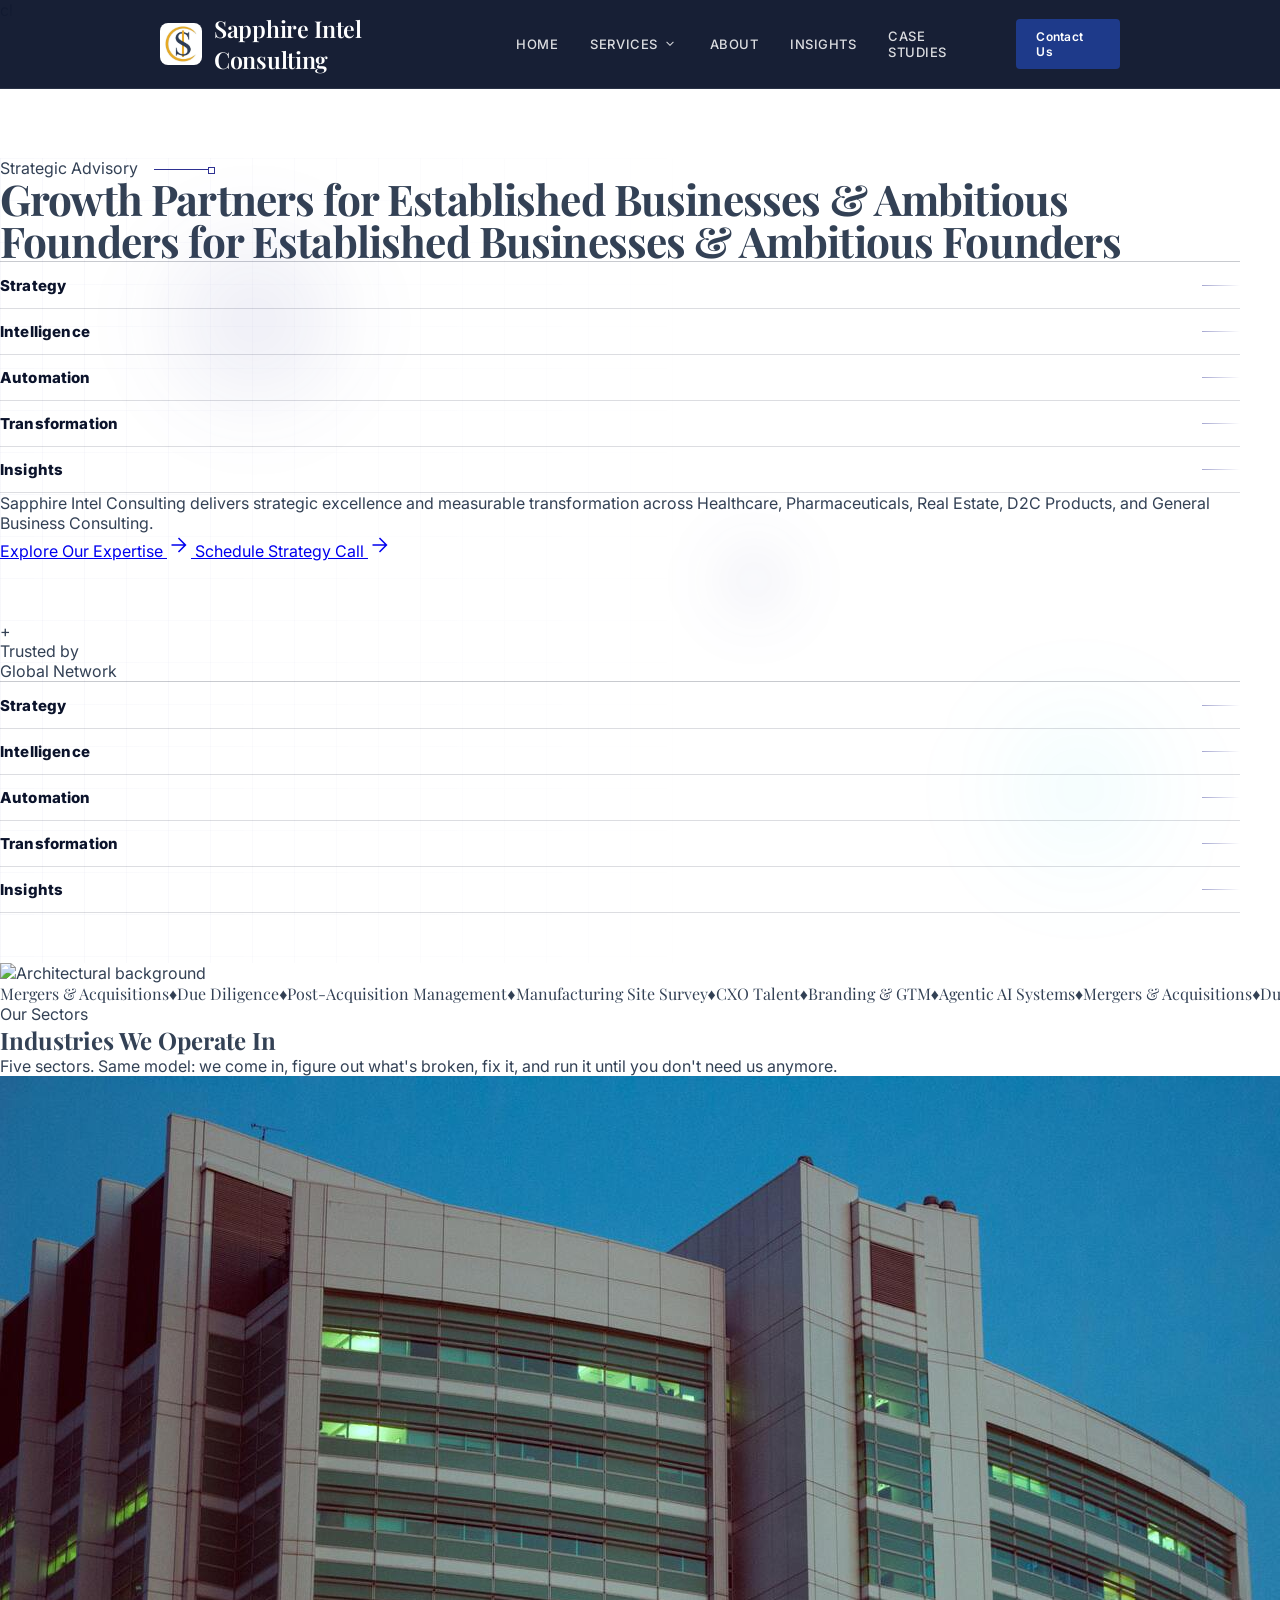
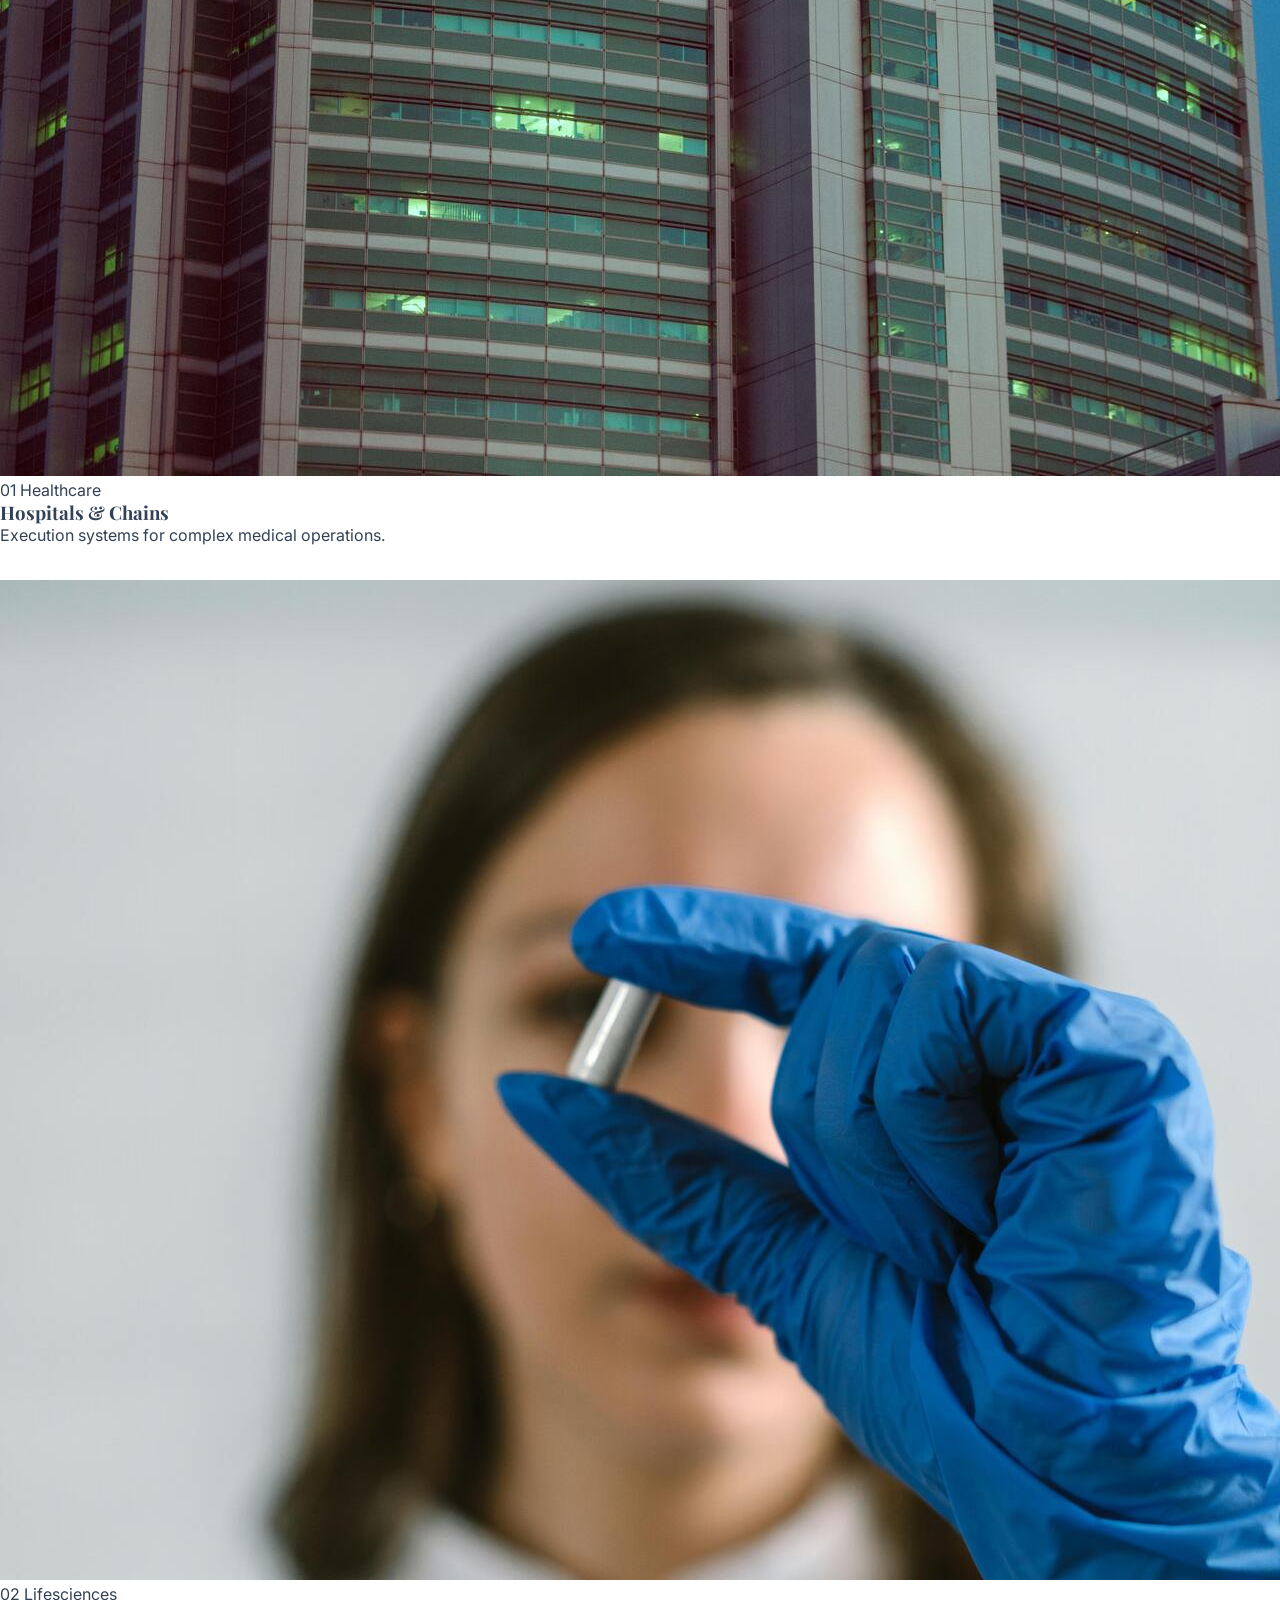
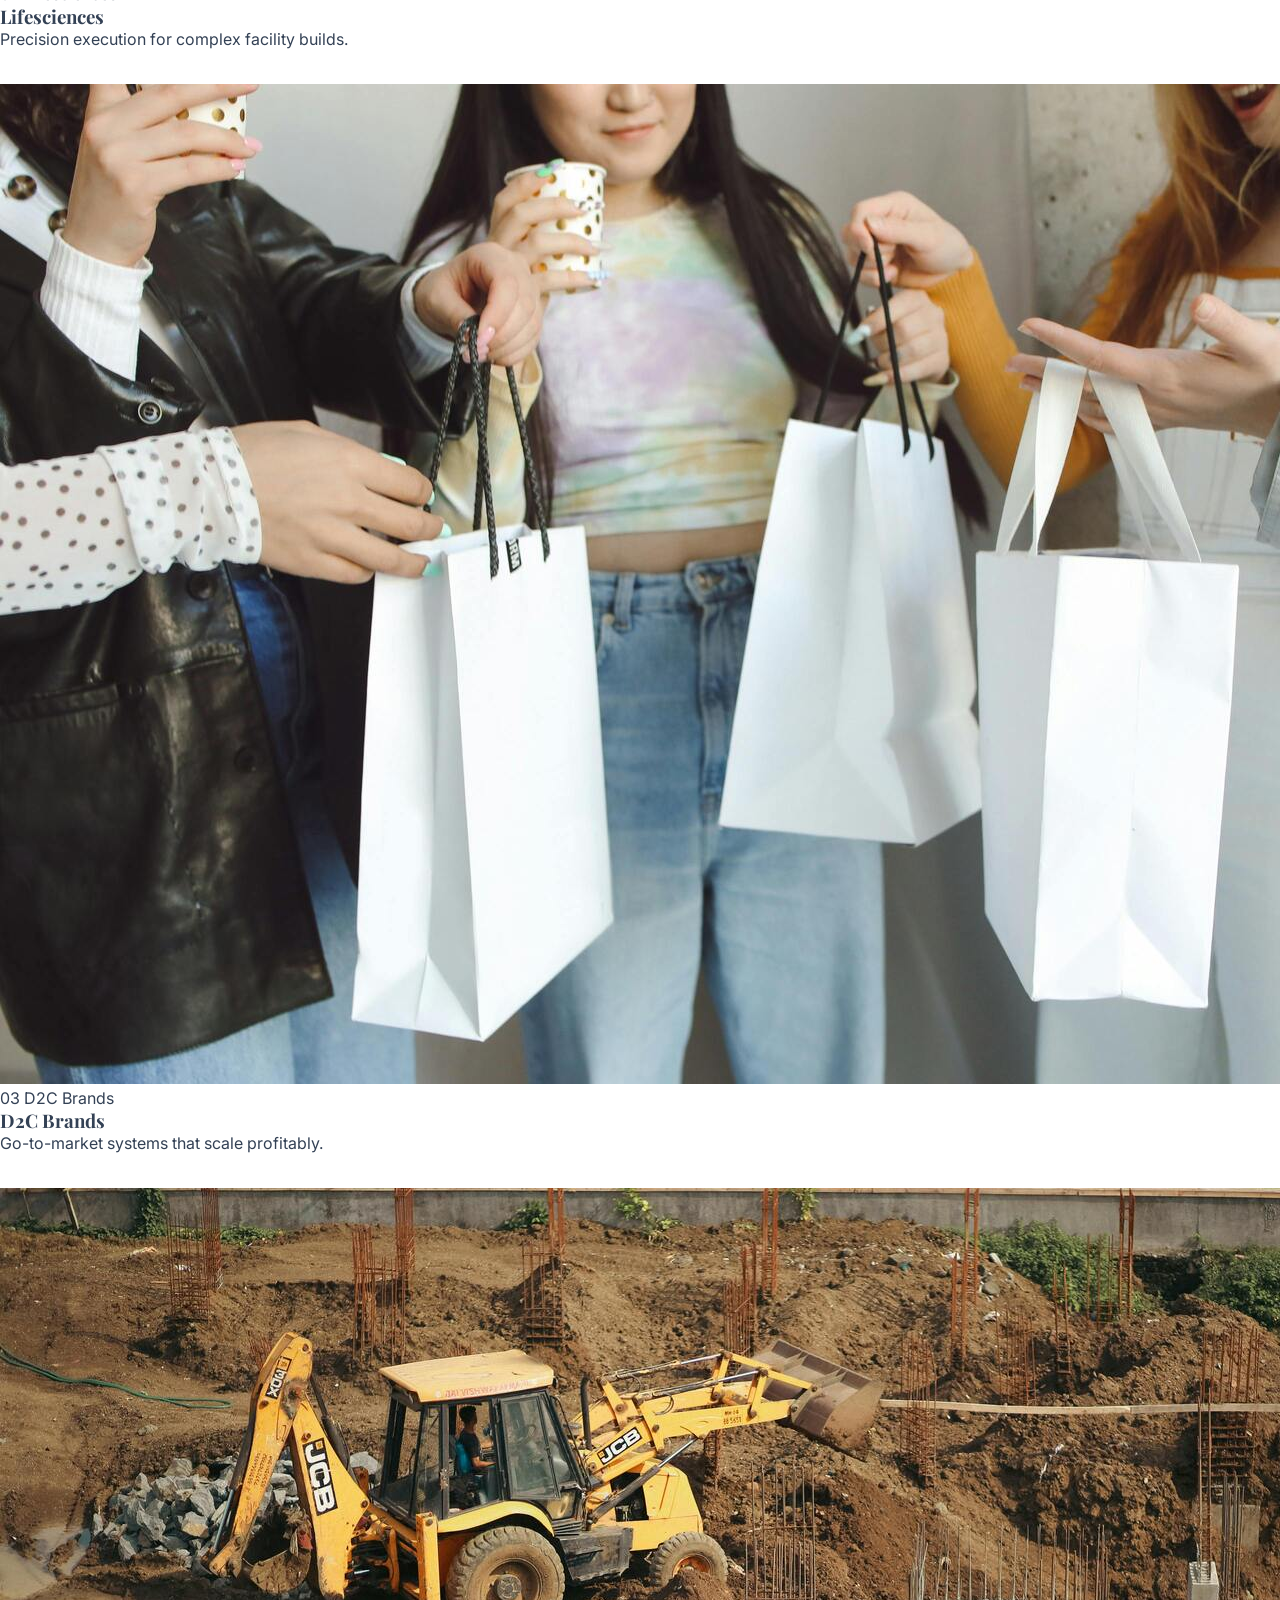
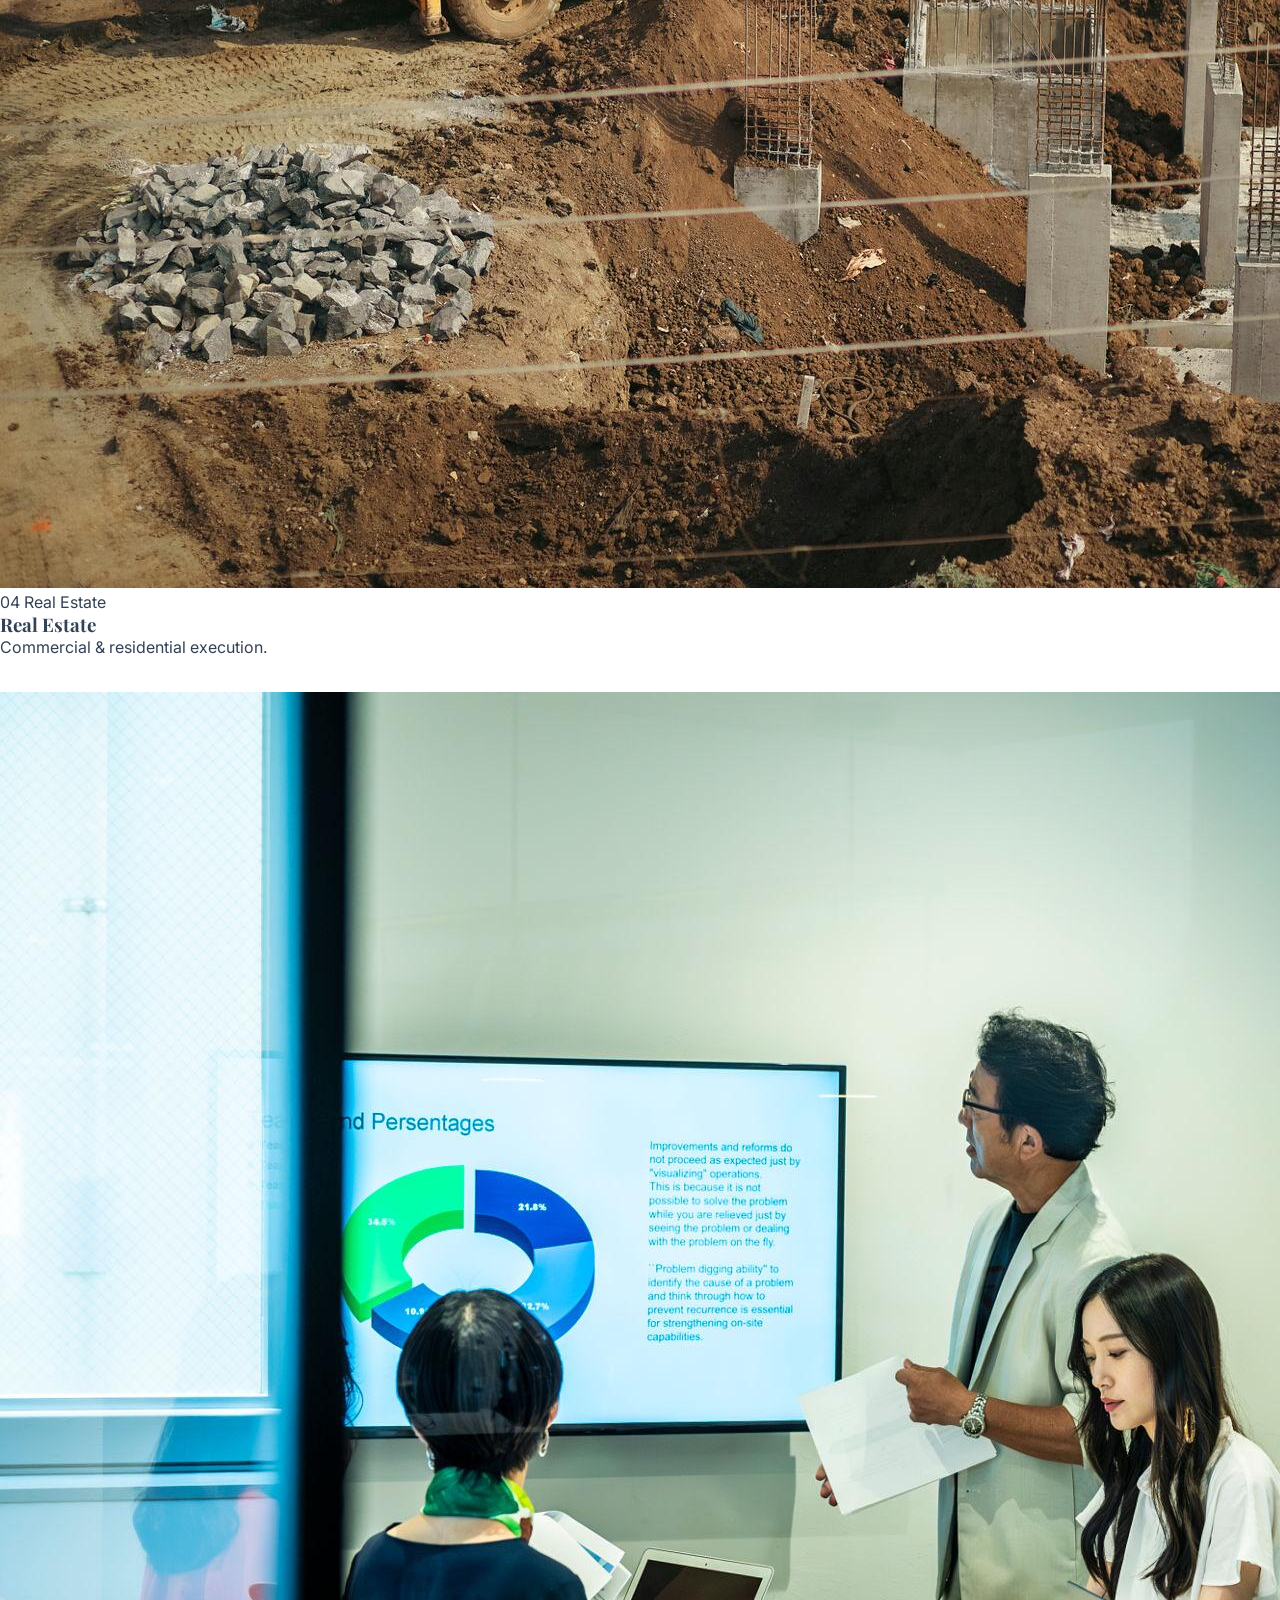
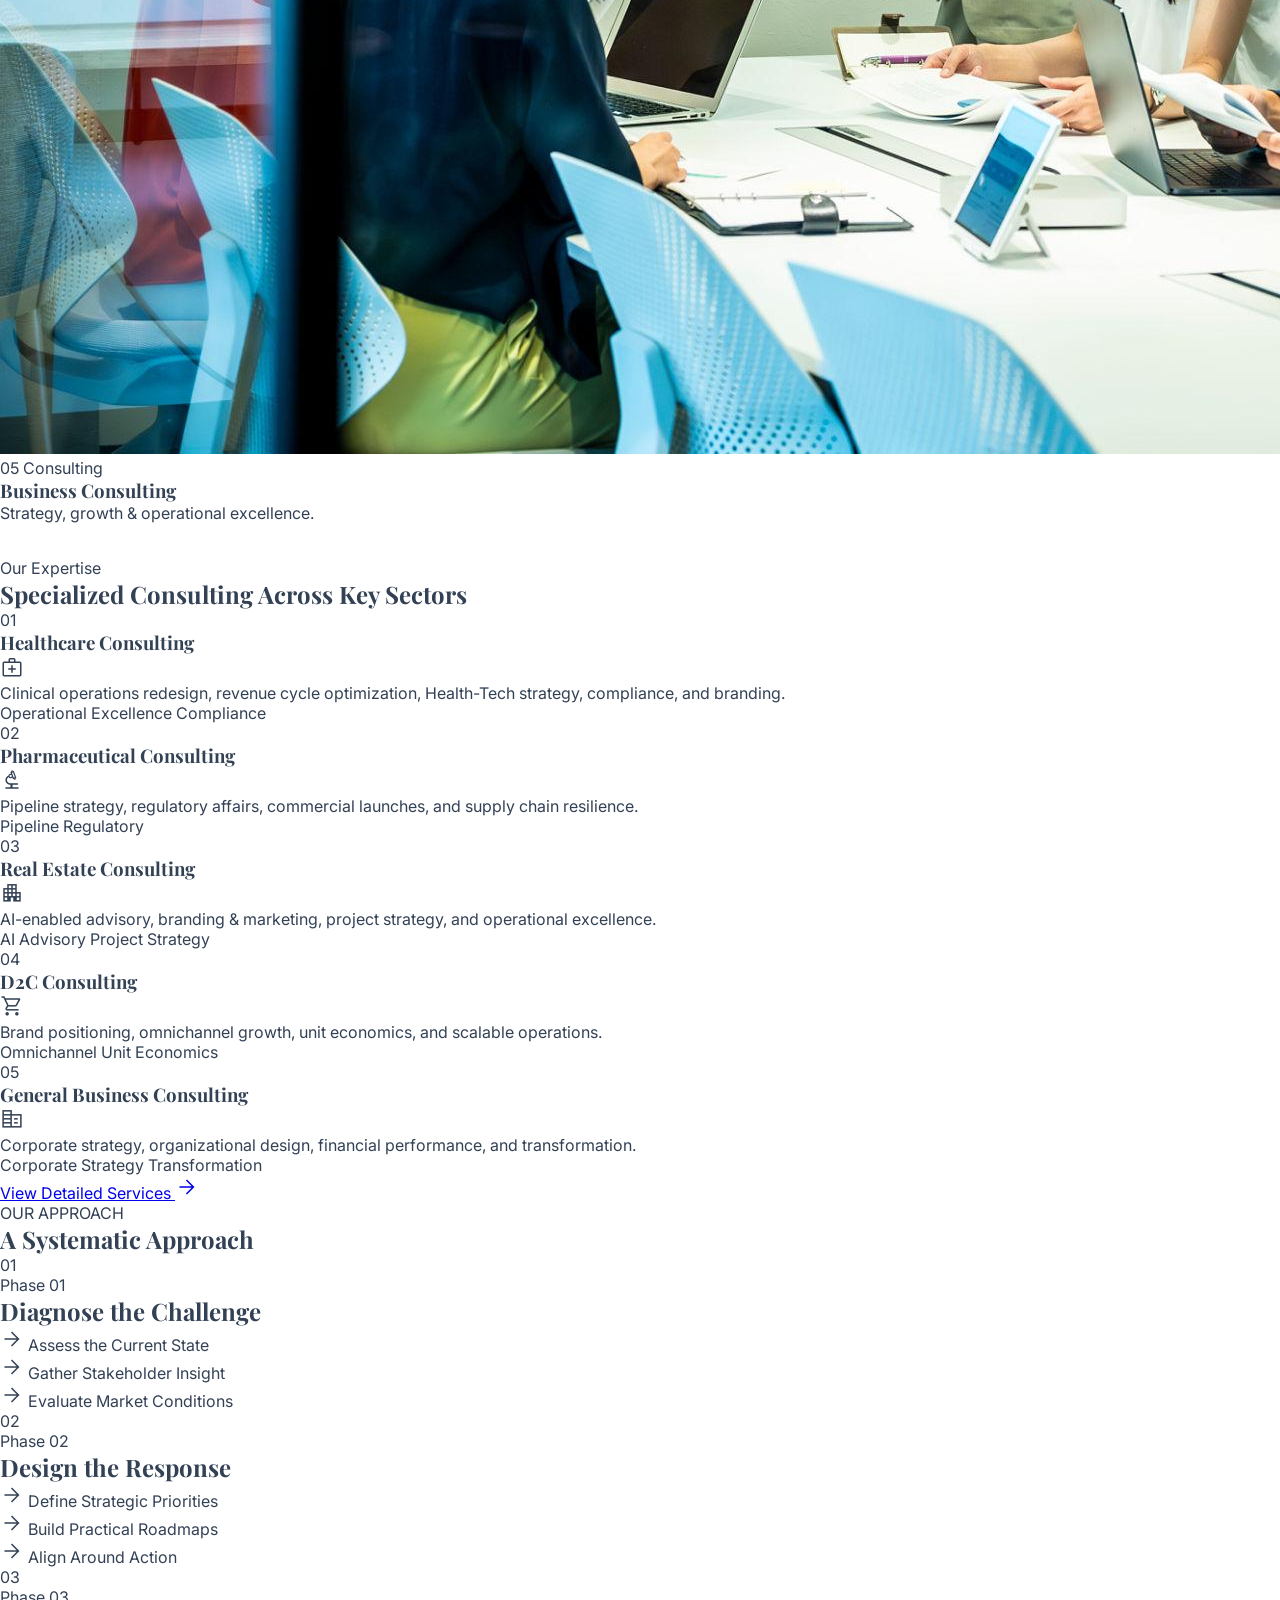
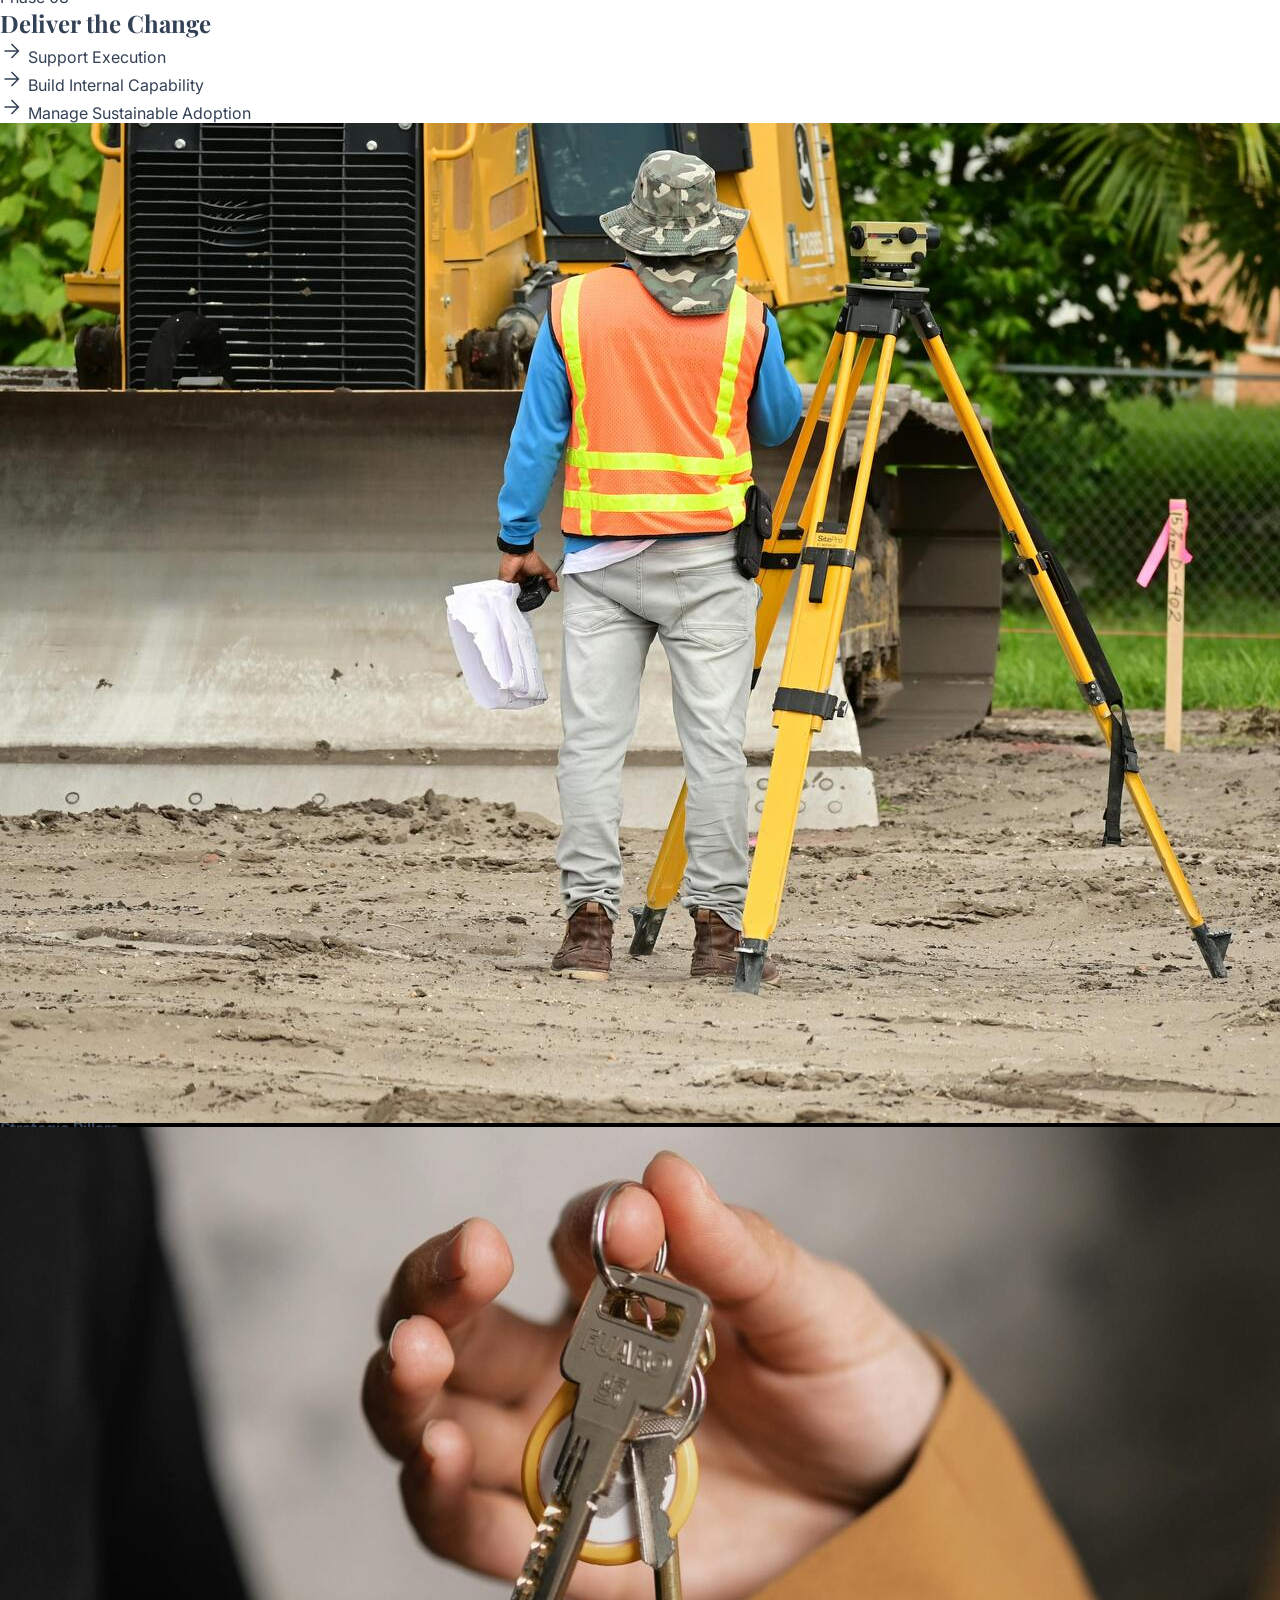
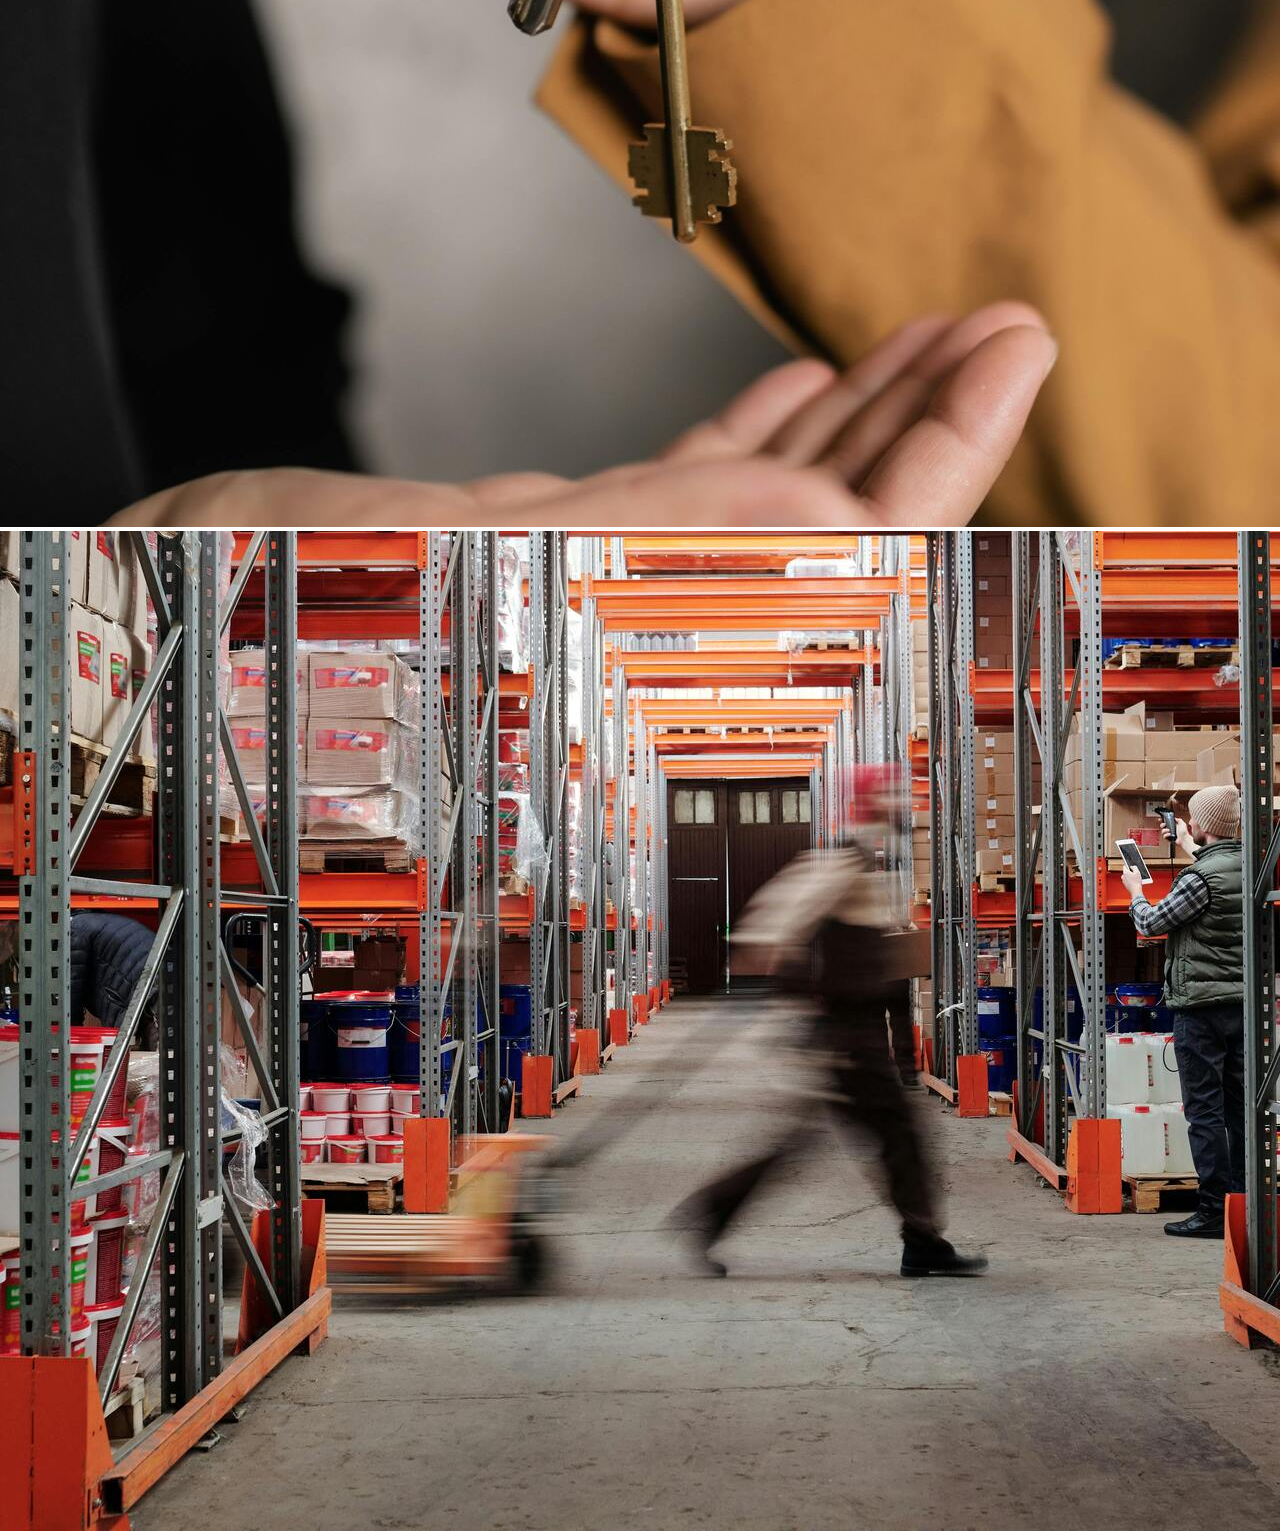
==== commit 9a568cfd: "fixed folder structure" ====
--- a/index.html
+++ b/index.html
@@ -1,16 +1,19 @@
 <!DOCTYPE html>
 <html lang="en">
+
 <head>
   <meta charset="utf-8">
   <meta content="width=device-width, initial-scale=1.0" name="viewport">
   <title>Sapphire Intelligence - Strategic Advisory</title>
-  
+
   <script src="https://cdn.tailwindcss.com?plugins=forms,container-queries"></script>
   <script src="https://d3js.org/d3.v7.min.js"></script>
   <link href="https://fonts.googleapis.com" rel="preconnect">
-  <link crossorigin="" href="https://fonts.gstatic.com" rel="preconnect">
-  <link href="https://fonts.googleapis.com/css2?family=Playfair+Display:wght@500;600;700&family=Inter:wght@300;400;500;600;700&family=Material+Symbols+Outlined:wght,FILL@100..700,0..1&display=swap" rel="stylesheet">
-  
+  <link crossorigin="" href="https://fonts.gstatic.com" rel="preconnect">cl
+  <link
+    href="https://fonts.googleapis.com/css2?family=Playfair+Display:wght@500;600;700&family=Inter:wght@300;400;500;600;700&family=Material+Symbols+Outlined:wght,FILL@100..700,0..1&display=swap"
+    rel="stylesheet">
+
   <script>
     tailwind.config = {
       theme: {
@@ -30,22 +33,39 @@
       }
     }
   </script>
-  
+
   <link rel="stylesheet" href="css/styles.css">
-  
+
   <style>
-    .text-balance { text-wrap: balance; }
-    .carousel-image { opacity: 0; transition: opacity 1s ease-in-out; }
-    .carousel-image.active { opacity: 1; }
+    .text-balance {
+      text-wrap: balance;
+    }
+
+    .carousel-image {
+      opacity: 0;
+      transition: opacity 1s ease-in-out;
+    }
+
+    .carousel-image.active {
+      opacity: 1;
+    }
+
     @keyframes marquee {
-      0% { transform: translateX(0%); }
-      100% { transform: translateX(-50%); }
-    }
+      0% {
+        transform: translateX(0%);
+      }
+
+      100% {
+        transform: translateX(-50%);
+      }
+    }
+
     .animate-marquee {
       animation: marquee 40s linear infinite;
       display: flex;
       width: max-content;
     }
+
     .mosaic-container {
       display: grid;
       grid-template-columns: repeat(12, 1fr);
@@ -55,37 +75,45 @@
       gap: 1px;
       background-color: #0B132B;
     }
+
     .mosaic-card {
       position: relative;
       overflow: hidden;
       background-color: white;
       transition: all 0.4s cubic-bezier(0.165, 0.84, 0.44, 1);
     }
+
     .technical-line {
       position: absolute;
       background-color: rgba(190, 242, 100, 0.3);
       pointer-events: none;
     }
+
     .hover-effect:hover {
       z-index: 10;
       transform: scale(1.01);
     }
+
     .glass-card {
       background-color: rgba(255, 255, 255, 0.9);
       backdrop-filter: blur(8px);
       border-radius: 5px;
       border: 1px solid rgba(226, 232, 240, 0.8);
     }
+
     .card-hover-effect {
       transition: transform 0.2s ease-in-out, box-shadow 0.2s ease-in-out;
     }
+
     .card-hover-effect:hover {
       transform: translateY(-4px);
       box-shadow: 0 10px 25px -5px rgba(0, 0, 0, 0.1), 0 8px 10px -6px rgba(0, 0, 0, 0.1);
     }
+
     .image-overlay-gradient {
-      background: linear-gradient(to top, rgba(29, 30, 58, 0.9) 0%, rgba(29, 30, 58, 0.4) 50%, rgba(0,0,0,0) 100%);
-    }
+      background: linear-gradient(to top, rgba(29, 30, 58, 0.9) 0%, rgba(29, 30, 58, 0.4) 50%, rgba(0, 0, 0, 0) 100%);
+    }
+
     /* Globe Animation Styles */
     .globe-pulse-ring {
       position: absolute;
@@ -101,166 +129,424 @@
       transform: translate(-50%, -50%) scale(0.15);
       animation: globe-pulse-ring 3.8s ease-out infinite;
     }
+
     .globe-pulse-ring:nth-child(2) {
       animation-delay: 1.25s;
     }
+
     .globe-pulse-ring:nth-child(3) {
       animation-delay: 2.5s;
     }
+
     @keyframes globe-pulse-ring {
       0% {
         opacity: 0;
         transform: translate(-50%, -50%) scale(0.15);
       }
+
       16% {
         opacity: 0.62;
       }
+
       100% {
         opacity: 0;
         transform: translate(-50%, -50%) scale(2.38);
       }
     }
+
     .globe-hud-grid {
       background-image:
         linear-gradient(to right, rgba(11, 19, 43, 0.02) 1px, transparent 1px),
         linear-gradient(to bottom, rgba(11, 19, 43, 0.02) 1px, transparent 1px);
       background-size: 40px 40px;
     }
+
     .globe-glow-border {
       box-shadow: inset 0 0 0 1px rgba(11, 19, 43, 0.1);
     }
-    .globe-quadrant-sync-1 { animation: quad-sweep-1 4s linear infinite; }
-    .globe-quadrant-sync-2 { animation: quad-sweep-2 4s linear infinite; }
-    .globe-quadrant-sync-3 { animation: quad-sweep-3 4s linear infinite; }
-    .globe-quadrant-sync-4 { animation: quad-sweep-4 4s linear infinite; }
+
+    .globe-quadrant-sync-1 {
+      animation: quad-sweep-1 4s linear infinite;
+    }
+
+    .globe-quadrant-sync-2 {
+      animation: quad-sweep-2 4s linear infinite;
+    }
+
+    .globe-quadrant-sync-3 {
+      animation: quad-sweep-3 4s linear infinite;
+    }
+
+    .globe-quadrant-sync-4 {
+      animation: quad-sweep-4 4s linear infinite;
+    }
+
     @keyframes quad-sweep-1 {
-      0%, 70%, 100% { background-color: transparent; box-shadow: none; border-color: rgba(0, 219, 233, 0.2); }
-      85% { background-color: rgba(0, 219, 233, 0.1); box-shadow: inset 0 0 40px rgba(0, 219, 233, 0.3); border-color: rgba(0, 219, 233, 0.8); }
-    }
+
+      0%,
+      70%,
+      100% {
+        background-color: transparent;
+        box-shadow: none;
+        border-color: rgba(0, 219, 233, 0.2);
+      }
+
+      85% {
+        background-color: rgba(0, 219, 233, 0.1);
+        box-shadow: inset 0 0 40px rgba(0, 219, 233, 0.3);
+        border-color: rgba(0, 219, 233, 0.8);
+      }
+    }
+
     @keyframes quad-sweep-2 {
-      0%, 25%, 100% { background-color: transparent; box-shadow: none; border-color: rgba(0, 219, 233, 0.2); }
-      10% { background-color: rgba(0, 219, 233, 0.1); box-shadow: inset 0 0 40px rgba(0, 219, 233, 0.3); border-color: rgba(0, 219, 233, 0.8); }
-    }
+
+      0%,
+      25%,
+      100% {
+        background-color: transparent;
+        box-shadow: none;
+        border-color: rgba(0, 219, 233, 0.2);
+      }
+
+      10% {
+        background-color: rgba(0, 219, 233, 0.1);
+        box-shadow: inset 0 0 40px rgba(0, 219, 233, 0.3);
+        border-color: rgba(0, 219, 233, 0.8);
+      }
+    }
+
     @keyframes quad-sweep-3 {
-      0%, 20%, 50%, 100% { background-color: transparent; box-shadow: none; border-color: rgba(0, 219, 233, 0.2); }
-      35% { background-color: rgba(0, 219, 233, 0.1); box-shadow: inset 0 0 40px rgba(0, 219, 233, 0.3); border-color: rgba(0, 219, 233, 0.8); }
-    }
+
+      0%,
+      20%,
+      50%,
+      100% {
+        background-color: transparent;
+        box-shadow: none;
+        border-color: rgba(0, 219, 233, 0.2);
+      }
+
+      35% {
+        background-color: rgba(0, 219, 233, 0.1);
+        box-shadow: inset 0 0 40px rgba(0, 219, 233, 0.3);
+        border-color: rgba(0, 219, 233, 0.8);
+      }
+    }
+
     @keyframes quad-sweep-4 {
-      0%, 45%, 75%, 100% { background-color: transparent; box-shadow: none; border-color: rgba(0, 219, 233, 0.2); }
-      60% { background-color: rgba(0, 219, 233, 0.1); box-shadow: inset 0 0 40px rgba(0, 219, 233, 0.3); border-color: rgba(0, 219, 233, 0.8); }
-    }
+
+      0%,
+      45%,
+      75%,
+      100% {
+        background-color: transparent;
+        box-shadow: none;
+        border-color: rgba(0, 219, 233, 0.2);
+      }
+
+      60% {
+        background-color: rgba(0, 219, 233, 0.1);
+        box-shadow: inset 0 0 40px rgba(0, 219, 233, 0.3);
+        border-color: rgba(0, 219, 233, 0.8);
+      }
+    }
+
     .globe-quadrant-interactive {
       transition: all 0.3s ease-out;
     }
+
     .globe-quadrant-interactive:hover {
       background-color: rgba(0, 219, 233, 0.1) !important;
       box-shadow: inset 0 0 40px rgba(0, 219, 233, 0.3) !important;
       border-color: rgba(0, 219, 233, 1) !important;
       animation: none !important;
     }
-    .globe-quadrant-sync-1 .globe-quad-text { animation: text-sweep-1 4s linear infinite; }
-    .globe-quadrant-sync-2 .globe-quad-text { animation: text-sweep-2 4s linear infinite; }
-    .globe-quadrant-sync-3 .globe-quad-text { animation: text-sweep-3 4s linear infinite; }
-    .globe-quadrant-sync-4 .globe-quad-text { animation: text-sweep-4 4s linear infinite; }
-    @keyframes text-sweep-1 { 0%, 70%, 100% { opacity: 0.4; } 85% { opacity: 1; } }
-    @keyframes text-sweep-2 { 0%, 25%, 100% { opacity: 0.4; } 10% { opacity: 1; } }
-    @keyframes text-sweep-3 { 0%, 20%, 50%, 100% { opacity: 0.4; } 35% { opacity: 1; } }
-    @keyframes text-sweep-4 { 0%, 45%, 75%, 100% { opacity: 0.4; } 60% { opacity: 1; } }
+
+    .globe-quadrant-sync-1 .globe-quad-text {
+      animation: text-sweep-1 4s linear infinite;
+    }
+
+    .globe-quadrant-sync-2 .globe-quad-text {
+      animation: text-sweep-2 4s linear infinite;
+    }
+
+    .globe-quadrant-sync-3 .globe-quad-text {
+      animation: text-sweep-3 4s linear infinite;
+    }
+
+    .globe-quadrant-sync-4 .globe-quad-text {
+      animation: text-sweep-4 4s linear infinite;
+    }
+
+    @keyframes text-sweep-1 {
+
+      0%,
+      70%,
+      100% {
+        opacity: 0.4;
+      }
+
+      85% {
+        opacity: 1;
+      }
+    }
+
+    @keyframes text-sweep-2 {
+
+      0%,
+      25%,
+      100% {
+        opacity: 0.4;
+      }
+
+      10% {
+        opacity: 1;
+      }
+    }
+
+    @keyframes text-sweep-3 {
+
+      0%,
+      20%,
+      50%,
+      100% {
+        opacity: 0.4;
+      }
+
+      35% {
+        opacity: 1;
+      }
+    }
+
+    @keyframes text-sweep-4 {
+
+      0%,
+      45%,
+      75%,
+      100% {
+        opacity: 0.4;
+      }
+
+      60% {
+        opacity: 1;
+      }
+    }
+
     .globe-quadrant-interactive:hover .globe-quad-text {
       opacity: 1 !important;
       animation: none !important;
     }
+
     /* Flow line animations */
     @keyframes flow {
-      0% { stroke-dashoffset: 0; }
-      100% { stroke-dashoffset: 20; }
-    }
+      0% {
+        stroke-dashoffset: 0;
+      }
+
+      100% {
+        stroke-dashoffset: 20;
+      }
+    }
+
     .animate-flow {
       animation: flow 1s linear infinite;
     }
+
     .animate-flow-reverse {
       animation: flow 1.5s linear infinite reverse;
     }
+
     @keyframes node-flow {
-      0% { stroke-dashoffset: 12; }
-      100% { stroke-dashoffset: 0; }
-    }
+      0% {
+        stroke-dashoffset: 12;
+      }
+
+      100% {
+        stroke-dashoffset: 0;
+      }
+    }
+
     .animate-node-flow {
       animation: node-flow 0.8s linear infinite;
     }
+
     @keyframes ring-flow {
-      0% { stroke-dashoffset: 0; }
-      100% { stroke-dashoffset: 20; }
-    }
+      0% {
+        stroke-dashoffset: 0;
+      }
+
+      100% {
+        stroke-dashoffset: 20;
+      }
+    }
+
     .animate-ring-flow {
       animation: ring-flow 4s linear infinite;
     }
+
     @keyframes service-flow {
-      0% { opacity: 0.2; }
-      50% { opacity: 0.6; }
-      100% { opacity: 0.2; }
-    }
+      0% {
+        opacity: 0.2;
+      }
+
+      50% {
+        opacity: 0.6;
+      }
+
+      100% {
+        opacity: 0.2;
+      }
+    }
+
     .animate-service-flow {
       animation: service-flow 2s ease-in-out infinite;
     }
+
     @keyframes service-pulse {
-      0%, 100% { transform: scale(1); }
-      50% { transform: scale(1.2); }
-    }
+
+      0%,
+      100% {
+        transform: scale(1);
+      }
+
+      50% {
+        transform: scale(1.2);
+      }
+    }
+
     .animate-service-pulse {
       animation: service-pulse 2s ease-in-out infinite;
     }
+
     /* Particle animations */
     @keyframes particle-float-1 {
-      0%, 100% { transform: translate(0, 0); opacity: 0.6; }
-      50% { transform: translate(30px, -20px); opacity: 0.3; }
-    }
+
+      0%,
+      100% {
+        transform: translate(0, 0);
+        opacity: 0.6;
+      }
+
+      50% {
+        transform: translate(30px, -20px);
+        opacity: 0.3;
+      }
+    }
+
     @keyframes particle-float-2 {
-      0%, 100% { transform: translate(0, 0); opacity: 0.4; }
-      50% { transform: translate(-25px, 15px); opacity: 0.2; }
-    }
+
+      0%,
+      100% {
+        transform: translate(0, 0);
+        opacity: 0.4;
+      }
+
+      50% {
+        transform: translate(-25px, 15px);
+        opacity: 0.2;
+      }
+    }
+
     @keyframes particle-float-3 {
-      0%, 100% { transform: translate(0, 0); opacity: 0.5; }
-      50% { transform: translate(15px, 25px); opacity: 0.25; }
-    }
+
+      0%,
+      100% {
+        transform: translate(0, 0);
+        opacity: 0.5;
+      }
+
+      50% {
+        transform: translate(15px, 25px);
+        opacity: 0.25;
+      }
+    }
+
     @keyframes particle-float-4 {
-      0%, 100% { transform: translate(0, 0); opacity: 0.7; }
-      50% { transform: translate(-20px, -30px); opacity: 0.35; }
-    }
+
+      0%,
+      100% {
+        transform: translate(0, 0);
+        opacity: 0.7;
+      }
+
+      50% {
+        transform: translate(-20px, -30px);
+        opacity: 0.35;
+      }
+    }
+
     @keyframes particle-float-5 {
-      0%, 100% { transform: translate(0, 0); opacity: 0.4; }
-      50% { transform: translate(25px, -15px); opacity: 0.2; }
-    }
-    .animate-particle-1 { animation: particle-float-1 6s ease-in-out infinite; }
-    .animate-particle-2 { animation: particle-float-2 8s ease-in-out infinite; }
-    .animate-particle-3 { animation: particle-float-3 7s ease-in-out infinite; }
-    .animate-particle-4 { animation: particle-float-4 5s ease-in-out infinite; }
-    .animate-particle-5 { animation: particle-float-5 9s ease-in-out infinite; }
+
+      0%,
+      100% {
+        transform: translate(0, 0);
+        opacity: 0.4;
+      }
+
+      50% {
+        transform: translate(25px, -15px);
+        opacity: 0.2;
+      }
+    }
+
+    .animate-particle-1 {
+      animation: particle-float-1 6s ease-in-out infinite;
+    }
+
+    .animate-particle-2 {
+      animation: particle-float-2 8s ease-in-out infinite;
+    }
+
+    .animate-particle-3 {
+      animation: particle-float-3 7s ease-in-out infinite;
+    }
+
+    .animate-particle-4 {
+      animation: particle-float-4 5s ease-in-out infinite;
+    }
+
+    .animate-particle-5 {
+      animation: particle-float-5 9s ease-in-out infinite;
+    }
+
     /* Pulse animation for nodes */
     @keyframes pulse-slow {
-      0%, 100% { box-shadow: 0 0 15px rgba(0, 219, 233, 0.5); }
-      50% { box-shadow: 0 0 30px rgba(0, 219, 233, 0.8); }
-    }
+
+      0%,
+      100% {
+        box-shadow: 0 0 15px rgba(0, 219, 233, 0.5);
+      }
+
+      50% {
+        box-shadow: 0 0 30px rgba(0, 219, 233, 0.8);
+      }
+    }
+
     .animate-pulse-slow {
       animation: pulse-slow 3s ease-in-out infinite;
     }
+
     .hero-section {
       min-height: 95vh;
       overflow: hidden;
     }
+
     .hero-main {
       min-height: 95vh;
       padding-top: 50px;
       position: relative;
       z-index: 20;
     }
+
     .hero-split {
       display: flex;
       height: calc(95vh - 50px);
     }
+
     .hero-left {
       min-height: 100%;
     }
+
     .hero-left::before {
       content: '';
       position: absolute;
@@ -269,9 +555,10 @@
         linear-gradient(to right, rgba(46, 49, 146, 0.055) 1px, transparent 1px),
         linear-gradient(to bottom, rgba(46, 49, 146, 0.045) 1px, transparent 1px);
       background-size: 42px 42px;
-      mask-image: linear-gradient(90deg, rgba(0,0,0,0.62), transparent 58%);
+      mask-image: linear-gradient(90deg, rgba(0, 0, 0, 0.62), transparent 58%);
       pointer-events: none;
     }
+
     .hero-kicker-line {
       width: 58px;
       height: 1px;
@@ -281,6 +568,7 @@
       position: relative;
       top: -0.22em;
     }
+
     .hero-kicker-line::after {
       content: '';
       position: absolute;
@@ -291,15 +579,18 @@
       border: 1px solid #2E3192;
       background: #ffffff;
     }
+
     .hero-editorial-title {
       font-size: clamp(2.65rem, 3.15vw, 4.15rem);
       line-height: 0.98;
       letter-spacing: -0.02em;
     }
+
     .hero-value-list {
       border-top: 1px solid rgba(11, 19, 43, 0.22);
       border-bottom: 1px solid rgba(11, 19, 43, 0.14);
     }
+
     .hero-value-item {
       display: flex;
       align-items: center;
@@ -311,25 +602,30 @@
       font-weight: 800;
       letter-spacing: 0.01em;
     }
+
     .hero-value-item:first-child {
       border-top: 0;
     }
+
     .hero-value-item::after {
       content: '';
       width: 38px;
       height: 1px;
-      background: linear-gradient(90deg, rgba(46,49,146,0.65), rgba(46,49,146,0));
+      background: linear-gradient(90deg, rgba(46, 49, 146, 0.65), rgba(46, 49, 146, 0));
       opacity: 0.65;
     }
+
     @media (max-width: 1279px) and (min-width: 768px) {
       .hero-editorial-title {
         font-size: clamp(2.25rem, 3.25vw, 3.05rem);
         line-height: 1.02;
       }
     }
+
     .hero-right {
       height: 100%;
     }
+
     @media (min-width: 769px) {
       .hero-right {
         height: calc(100% + 50px);
@@ -337,6 +633,7 @@
         padding: 20px;
       }
     }
+
     .hero-visual-frame {
       height: 100%;
       margin: 0;
@@ -347,6 +644,7 @@
       background-size: cover;
       background-position: center;
     }
+
     .hero-globe-embed {
       position: absolute;
       inset: 0;
@@ -361,6 +659,7 @@
       justify-content: center;
       overflow: hidden;
     }
+
     .hero-radar-hub {
       position: relative;
       width: min(76vmin, 620px);
@@ -369,6 +668,7 @@
       align-items: center;
       justify-content: center;
     }
+
     .hero-globe-anchor {
       position: relative;
       z-index: 20;
@@ -383,6 +683,7 @@
       box-shadow: 0 0 50px rgba(0, 219, 233, 0.1);
       overflow: hidden;
     }
+
     .hero-globe-video {
       width: 100%;
       height: 100%;
@@ -391,42 +692,51 @@
       border-radius: 999px;
       filter: saturate(0.92) contrast(1.06);
     }
+
     @media (max-width: 768px) {
       .hero-section {
         min-height: auto;
         overflow: visible;
       }
+
       .hero-main {
         min-height: auto;
         padding-top: 32px;
       }
+
       .hero-split {
         flex-direction: column;
         height: auto;
         min-height: auto;
       }
+
       .hero-left {
         min-height: auto;
       }
+
       .hero-left::before {
         background-size: 34px 34px;
-        mask-image: linear-gradient(180deg, rgba(0,0,0,0.42), transparent 70%);
-      }
+        mask-image: linear-gradient(180deg, rgba(0, 0, 0, 0.42), transparent 70%);
+      }
+
       .hero-kicker-line {
         display: block;
         width: 48px;
         margin: 1.05rem auto 0;
         top: 0;
       }
+
       .hero-editorial-title {
         font-size: clamp(1.88rem, 7.85vw, 2.18rem);
         line-height: 1.1;
         letter-spacing: -0.01em;
         text-align: center;
       }
+
       .hero-value-list-desktop {
         display: none !important;
       }
+
       .hero-value-list {
         display: grid;
         grid-template-columns: repeat(6, minmax(0, 1fr));
@@ -437,10 +747,12 @@
         position: relative;
         padding: 0.55rem 0;
       }
+
       .hero-value-list::before,
       .hero-value-list::after {
         display: none;
       }
+
       .hero-value-item {
         justify-content: center;
         text-align: center;
@@ -454,48 +766,62 @@
         gap: 0.42rem;
         padding: 0.4rem 0.35rem;
       }
+
       .hero-value-item:nth-child(odd) {
         padding-right: 0.35rem;
         border-right: 1px solid rgba(46, 49, 146, 0.2);
       }
+
       .hero-value-item:nth-child(even) {
         padding-left: 0.35rem;
         border-right: 1px solid rgba(46, 49, 146, 0.2);
       }
+
       .hero-value-item:nth-child(3),
       .hero-value-item:nth-child(5) {
         border-right: 0;
       }
+
       .hero-value-item:nth-child(4) {
         grid-column: 2 / span 2;
       }
+
       .hero-value-item:nth-child(5) {
         grid-column: 4 / span 2;
       }
+
       .hero-value-item:nth-child(n + 4) {
         border-top: 1px solid rgba(46, 49, 146, 0.12);
       }
+
       .hero-value-item::before {
         display: none;
       }
+
       .hero-value-item:nth-child(1)::before {
         content: 'track_changes';
       }
+
       .hero-value-item:nth-child(2)::before {
         content: 'hub';
       }
+
       .hero-value-item:nth-child(3)::before {
         content: 'settings_suggest';
       }
+
       .hero-value-item:nth-child(4)::before {
         content: 'keyboard_double_arrow_up';
       }
+
       .hero-value-item:nth-child(5)::before {
         content: 'monitoring';
       }
+
       .hero-value-item::after {
         display: none;
       }
+
       .hero-right {
         height: 430px;
         margin-top: 0.75rem;
@@ -503,35 +829,40 @@
         padding-right: 1.35rem;
         padding-bottom: 1.25rem;
       }
+
       .hero-visual-frame {
         height: 100%;
         border-radius: 12px;
       }
+
       .hero-globe-embed {
         display: none;
       }
-      
+
       .hero-blob-c {
         display: none;
       }
     }
   </style>
 </head>
+
 <body class="antialiased">
-  
+
   <!-- Navbar -->
+
+
   <nav class="navbar">
     <div class="navbar-container">
       <!-- <a href="index.html" class="navbar-logo text-[22px] md:text-[1.4rem]">Sapphire Intelligence</a> -->
 
       <a href="index.html" class="navbar-brand">
-  <img src="other_assets/logo.jpeg" alt="Sapphire Logo" class="navbar-brand-logo">
-  <span class="navbar-brand-text">Sapphire Intelligence</span>
-</a>
-      
+        <img src="other_assets/logo.jpeg" alt="Sapphire Logo" class="navbar-brand-logo">
+        <span class="navbar-brand-text">Sapphire Intel Consulting</span>
+      </a>
+
       <div class="navbar-menu">
         <a href="index.html" class="navbar-link">Home</a>
-        
+
         <div class="dropdown">
           <span class="navbar-link dropdown-trigger">
             Services
@@ -560,14 +891,14 @@
             </a>
           </div>
         </div>
-        
+
         <a href="about.html" class="navbar-link">About</a>
         <a href="insights.html" class="navbar-link">Insights</a>
         <a href="casestudies_combined.html" class="navbar-link">Case Studies</a>
       </div>
-      
+
       <a href="contact.html" class="navbar-cta">Contact Us</a>
-      
+
       <div class="mobile-menu-toggle">
         <span></span>
         <span></span>
@@ -575,40 +906,55 @@
       </div>
     </div>
 
-    </nav>
+  </nav>
+
+
+
+
 
   <!-- Page Content -->
+
+
   <main class="page-content" style="background: white;">
-    
+
     <!-- SECTION 01: Hero - New Design -->
-  <!-- Hero Section: 95vh height, contains navbar offset -->
-  <section class="relative hero-section">
-    
-    <!-- Background: Decorative animated blob -->
-    <div class="hero-blob-c"></div>
-    
-<!-- Main Hero Container -->
-    <div class="hero-main">
-      
-<!-- Two-column flex container with explicit height -->
-      <div class="hero-split w-full md:flex-row">
-          
+    <!-- Hero Section: 95vh height, contains navbar offset -->
+    <section class="relative hero-section">
+
+      <!-- Background: Decorative animated blob -->
+      <div class="hero-blob-c"></div>
+
+      <!-- Main Hero Container -->
+      <div class="hero-main">
+
+        <!-- Two-column flex container with explicit height -->
+        <div class="hero-split w-full md:flex-row">
+
           <!-- ==========================
                LEFT COLUMN: Text content
                Width: 45% of section
                Background: White with grid and cloudy gradients
           ========================== -->
-          <div class="order-1 md:order-none hero-left w-full md:w-[45%] flex flex-col justify-center px-8 py-7 md:px-6 md:py-0" style="height: auto; position: relative; overflow: hidden;">
-            
-            
-  <!-- Cloudy gradient spots -->
-  <div style="position: absolute; top: 4%; left: 10%; width: 260px; height: 260px; background: radial-gradient(circle, rgba(46,49,146,0.10) 0%, transparent 68%); border-radius: 50%; filter: blur(34px);"></div>
-  <div style="position: absolute; bottom: 8%; right: 4%; width: 220px; height: 220px; background: radial-gradient(circle, rgba(0,219,233,0.075) 0%, transparent 70%); border-radius: 50%; filter: blur(48px);"></div>
-  <div style="position: absolute; top: 45%; left: 56%; width: 120px; height: 120px; background: radial-gradient(circle, rgba(46,49,146,0.075) 0%, transparent 70%); border-radius: 50%; filter: blur(28px);"></div>
-              <!-- Inner container: editorial content -->
-              <div class="relative z-10 w-full md:w-[86%] md:ml-[8%] xl:w-[78%] xl:ml-[14%] 2xl:w-[74%] 2xl:ml-[18%]">
+          <div
+            class="order-1 md:order-none hero-left w-full md:w-[45%] flex flex-col justify-center px-8 py-7 md:px-6 md:py-0"
+            style="height: auto; position: relative;">
+
+
+            <!-- Cloudy gradient spots -->
+            <div
+              style="position: absolute; top: 4%; left: 10%; width: 260px; height: 260px; background: radial-gradient(circle, rgba(46,49,146,0.10) 0%, transparent 68%); border-radius: 50%; filter: blur(34px);">
+            </div>
+            <div
+              style="position: absolute; bottom: 8%; right: 4%; width: 220px; height: 220px; background: radial-gradient(circle, rgba(0,219,233,0.075) 0%, transparent 70%); border-radius: 50%; filter: blur(48px);">
+            </div>
+            <div
+              style="position: absolute; top: 45%; left: 56%; width: 120px; height: 120px; background: radial-gradient(circle, rgba(46,49,146,0.075) 0%, transparent 70%); border-radius: 50%; filter: blur(28px);">
+            </div>
+            <!-- Inner container: editorial content -->
+            <div class="relative z-10 w-full md:w-[86%] md:ml-[8%] xl:w-[78%] xl:ml-[14%] 2xl:w-[74%] 2xl:ml-[18%]">
               <div class="mb-5 md:mb-8">
-                <span class="text-[11px] font-extrabold tracking-[0.24em] text-[#2E3192] uppercase">Strategic Advisory</span><span class="hero-kicker-line"></span>
+                <span class="text-[11px] font-extrabold tracking-[0.24em] text-[#2E3192] uppercase">Strategic
+                  Advisory</span><span class="hero-kicker-line"></span>
               </div>
               <h1 class="hero-editorial-title font-serif mb-5 md:mb-9 text-[#0b132b]">
                 <span class="block text-[#0b132b]">Growth Partners</span>
@@ -629,32 +975,84 @@
               </div>
 
               <!-- Subheadline -->
-              <p class="hidden md:block md:text-[0.98rem] xl:text-[1.02rem] text-[#0b132b]/72 md:mb-8 leading-[1.48] md:leading-[1.75] max-w-xl">
-                Sapphire Intel Consulting delivers strategic excellence and measurable transformation across Healthcare, Pharmaceuticals, Real Estate, D2C Products, and General Business Consulting.
+              <p
+                class="hidden md:block md:text-[0.98rem] xl:text-[1.02rem] text-[#0b132b]/72 md:mb-8 leading-[1.48] md:leading-[1.75] max-w-xl">
+                Sapphire Intel Consulting delivers strategic excellence and measurable transformation across Healthcare,
+                Pharmaceuticals, Real Estate, D2C Products, and General Business Consulting.
               </p>
 
               <!-- CTA Buttons -->
-              <div class="flex flex-col xl:flex-row gap-2.5 md:gap-4 mb-4 md:mb-9 text-center">
-                <a class="inline-flex items-center justify-center gap-2.5 bg-[#0b132b] text-white rounded-[5px] font-bold text-[10.5px] md:text-[12px] xl:text-[13px] tracking-[0.11em] uppercase hover:bg-[#1c2541] transition-all shadow-xl shadow-black/10 px-5 md:px-6 py-3 md:py-4 text-center whitespace-nowrap" href="services-general.html">
+
+              <div class="flex flex-col xl:flex-row gap-3 mb-4 md:mb-9">
+
+                <!-- Button 1 -->
+                <a href="services-general.html" class="w-[280px] h-[58px] flex items-center justify-center gap-2
+    bg-[#0b132b] text-white rounded-[5px]
+    font-bold text-[11px] xl:text-[12px]
+    tracking-[0.06em] uppercase
+    hover:bg-[#1c2541]
+    transition-all duration-300 ease-out shadow-lg">
+
                   Explore Our Expertise
-                  <span class="material-symbols-outlined text-[17px]">arrow_forward</span>
+
+                  <span class="material-symbols-outlined text-[18px]">
+                    arrow_forward
+                  </span>
                 </a>
-                <a class="inline-flex items-center justify-center gap-2.5 bg-white/80 text-[#0b132b] border border-[#0b132b]/70 rounded-[5px] font-bold text-[10.5px] md:text-[12px] xl:text-[13px] tracking-[0.11em] uppercase hover:bg-[#0b132b] hover:text-white transition-all px-5 md:px-6 py-3 md:py-4 text-center whitespace-nowrap" href="contact.html">
-                  Schedule a Strategy Call
-                  <span class="material-symbols-outlined text-[17px]">arrow_forward</span>
+
+
+                <!-- Button 2 -->
+                <a href="contact.html" class="w-[280px] h-[58px] flex items-center justify-center gap-2
+    bg-white text-[#0b132b]
+    border border-[#0b132b]
+    rounded-[5px]
+    font-bold text-[11px] xl:text-[12px]
+    tracking-[0.06em] uppercase
+    hover:bg-[#0b132b] hover:text-white
+    transition-all duration-300 ease-out">
+
+                  Schedule Strategy Call
+
+                  <span class="material-symbols-outlined text-[18px]">
+                    arrow_forward
+                  </span>
                 </a>
-              </div>
+
+              </div>
+
+
+
+
+
+
+
 
               <!-- Stats Row -->
               <div class="hidden md:flex items-center gap-5 md:gap-6 mb-5 md:mb-11">
                 <div class="flex -space-x-2">
-                  <div class="w-7 h-7 md:w-6 md:h-6 rounded-full bg-slate-300 border-2 border-white overflow-hidden shadow-sm"><img alt="" class="object-cover w-full h-full" src="https://lh3.googleusercontent.com/aida-public/[base64]"></div>
-                  <div class="w-7 h-7 md:w-6 md:h-6 rounded-full bg-slate-400 border-2 border-white overflow-hidden shadow-sm"><img alt="" class="object-cover w-full h-full" src="https://lh3.googleusercontent.com/aida-public/[base64]"></div>
-                  <div class="w-7 h-7 md:w-6 md:h-6 rounded-full bg-slate-500 border-2 border-white overflow-hidden shadow-sm"><img alt="" class="object-cover w-full h-full" src="https://lh3.googleusercontent.com/aida-public/[base64]"></div>
-                  <div class="w-7 h-7 md:w-6 md:h-6 rounded-full bg-[#0b132b] flex items-center justify-center text-white text-[8px] border-2 border-white font-bold shadow-sm">+</div>
+                  <div
+                    class="w-7 h-7 md:w-6 md:h-6 rounded-full bg-slate-300 border-2 border-white overflow-hidden shadow-sm">
+                    <img alt="" class="object-cover w-full h-full"
+                      src="https://lh3.googleusercontent.com/aida-public/[base64]">
+                  </div>
+                  <div
+                    class="w-7 h-7 md:w-6 md:h-6 rounded-full bg-slate-400 border-2 border-white overflow-hidden shadow-sm">
+                    <img alt="" class="object-cover w-full h-full"
+                      src="https://lh3.googleusercontent.com/aida-public/[base64]">
+                  </div>
+                  <div
+                    class="w-7 h-7 md:w-6 md:h-6 rounded-full bg-slate-500 border-2 border-white overflow-hidden shadow-sm">
+                    <img alt="" class="object-cover w-full h-full"
+                      src="https://lh3.googleusercontent.com/aida-public/[base64]">
+                  </div>
+                  <div
+                    class="w-7 h-7 md:w-6 md:h-6 rounded-full bg-[#0b132b] flex items-center justify-center text-white text-[8px] border-2 border-white font-bold shadow-sm">
+                    +</div>
                 </div>
                 <div class="h-7 w-px bg-[#0b132b]/18"></div>
-                <span class="text-[10px] md:text-[9px] font-extrabold uppercase tracking-[0.18em] text-[#0b132b]/70 leading-relaxed">Trusted by<br class="md:hidden"> Global Network</span>
+                <span
+                  class="text-[10px] md:text-[9px] font-extrabold uppercase tracking-[0.18em] text-[#0b132b]/70 leading-relaxed">Trusted
+                  by<br class="md:hidden"> Global Network</span>
               </div>
 
               <!-- Value Labels with divider lines -->
@@ -667,58 +1065,27 @@
               </div>
             </div>
           </div>
-           
-            <!-- ==========================
-                RIGHT COLUMN: Visual/animation
-               Width: 55% of section
-               Background: Black
-               Vertically centered via flex items-center
-               Contains: Animated radar/network diagram
-          ========================== -->
-          <div class="order-3 md:order-none hero-right w-full md:w-[55%] flex flex-col justify-start p-3 md:p-5" style="background: white; position: relative; z-index: 1;">
+
+          <div class="order-3 md:order-none hero-right w-full md:w-[55%] flex flex-col justify-start p-3 md:p-5"
+            style="background: white; position: relative; z-index: 1;">
             <!-- Box container with rounded corners -->
             <div class="hero-visual-frame w-full overflow-hidden" style="position: relative; width: 100%;">
               <div class="hero-globe-embed globe-hud-grid" aria-hidden="true">
-                <div class="hero-radar-hub">
-                  <div class="absolute inset-0 border border-white/20 rounded-full"></div>
-                  <div class="absolute inset-[10%] border border-white/30 rounded-full border-dashed"></div>
-                  <div class="absolute inset-[25%] border border-white/40 rounded-full"></div>
-                  <div class="absolute inset-[40%] border border-cyan-300/20 rounded-full globe-glow-border"></div>
-                  <div class="absolute inset-0 rounded-full overflow-hidden z-0">
-                    <div class="globe-pulse-ring"></div>
-                    <div class="globe-pulse-ring"></div>
-                    <div class="globe-pulse-ring"></div>
-                  </div>
-                  <div class="absolute inset-0 z-10 p-4">
-                    <div class="relative w-full h-full">
-                      <div class="absolute top-0 left-0 w-[49.5%] h-[49.5%] rounded-tl-full border border-cyan-300/20 origin-bottom-right backdrop-blur-[2px] globe-quadrant-interactive globe-quadrant-sync-1"></div>
-                      <div class="absolute top-0 right-0 w-[49.5%] h-[49.5%] rounded-tr-full border border-cyan-300/20 origin-bottom-left backdrop-blur-[2px] globe-quadrant-interactive globe-quadrant-sync-2"></div>
-                      <div class="absolute bottom-0 right-0 w-[49.5%] h-[49.5%] rounded-br-full border border-cyan-300/20 origin-top-left backdrop-blur-[2px] globe-quadrant-interactive globe-quadrant-sync-3"></div>
-                      <div class="absolute bottom-0 left-0 w-[49.5%] h-[49.5%] rounded-bl-full border border-cyan-300/20 origin-top-right backdrop-blur-[2px] globe-quadrant-interactive globe-quadrant-sync-4"></div>
-                    </div>
-                  </div>
-
-
-                  <div class="hero-globe-anchor">
-                    <video class="hero-globe-video" src="other_assets/SAPPHIRE.mp4" muted autoplay loop playsinline preload="metadata"></video>
-                  </div>
-
-
-
-
-
-
-                </div>
-              </div>
-              <!-- D3 Node Diagram: SVG canvas managed by D3.js -->
-              <div id="node-diagram" style="position: absolute; inset: 0; z-index: 10; overflow: hidden;"></div>
-
-            </div>
+
+
+
+
+              </div>
+            </div>
+            <!-- D3 Node Diagram: SVG canvas managed by D3.js -->
+            <div id="node-diagram" style="position: absolute; inset: 0; z-index: 10; overflow: hidden;"></div>
+
           </div>
-
         </div>
+
       </div>
-  </section>
+      </div>
+    </section>
 
     <!-- Strategic Intelligence Overlay -->
     <script>
@@ -741,375 +1108,426 @@
         if (height === 0) height = 300;
 
         {
-        const centerX = width / 2;
-        const centerY = height / 2;
-        const minSize = Math.min(width, height);
-        const industryRingRadius = minSize * 0.36;
-        const outerRadius = minSize * 0.48;
-        const nodeAngleStep = (Math.PI * 2) / 5;
-        const nodeStartAngle = -Math.PI / 2;
-        const industries = [
-          {
-            id: 'intelligence',
-            name: 'INTELLIGENCE',
-            image: 'other_assets/hero_images/hero_services/blog-card__img--ai-01.jpg',
-            tags: ['Signals', 'Data', 'Clarity']
-          },
-          {
-            id: 'automation',
-            name: 'AUTOMATION',
-            image: 'other_assets/hero_images/hero_services/industries__card-img--aitech-02.jpg',
-            tags: ['Systems', 'Ops', 'Scale']
-          },
-          {
-            id: 'insights',
-            name: 'INSIGHTS',
-            image: 'other_assets/hero_images/hero_services/blog-card__img--diligence-01.jpg',
-            tags: ['Evidence', 'ROI', 'Focus']
-          },
-          {
-            id: 'transformation',
-            name: 'TRANSFORMATION',
-            image: 'other_assets/hero_images/hero_services/fullwidth__banner--01.jpg',
-            tags: ['Change', 'Teams', 'Pace']
-          },
-          {
-            id: 'strategy',
-            name: 'STRATEGY',
-            image: 'other_assets/hero_images/hero_services/blog-card__img--ma-01.jpg',
-            tags: ['Roadmap', 'Growth', 'Moves']
+          const centerX = width / 2;
+          const centerY = height / 2;
+          const minSize = Math.min(width, height);
+          const industryRingRadius = minSize * 0.36;
+          const outerRadius = minSize * 0.48;
+          const nodeAngleStep = (Math.PI * 2) / 5;
+          const nodeStartAngle = -Math.PI / 2;
+          const industries = [
+            {
+              id: 'intelligence',
+              name: 'INTELLIGENCE',
+              image: 'other_assets/hero_images/hero_services/blog-card__img--ai-01.jpg',
+              tags: ['Signals', 'Data', 'Clarity']
+            },
+            {
+              id: 'automation',
+              name: 'AUTOMATION',
+              image: 'other_assets/hero_images/hero_services/industries__card-img--aitech-02.jpg',
+              tags: ['Systems', 'Ops', 'Scale']
+            },
+            {
+              id: 'insights',
+              name: 'INSIGHTS',
+              image: 'other_assets/hero_images/hero_services/blog-card__img--diligence-01.jpg',
+              tags: ['Evidence', 'ROI', 'Focus']
+            },
+            {
+              id: 'transformation',
+              name: 'TRANSFORMATION',
+              image: 'other_assets/hero_images/hero_services/fullwidth__banner--01.jpg',
+              tags: ['Change', 'Teams', 'Pace']
+            },
+            {
+              id: 'strategy',
+              name: 'STRATEGY',
+              image: 'other_assets/hero_images/hero_services/blog-card__img--ma-01.jpg',
+              tags: ['Roadmap', 'Growth', 'Moves']
+            }
+          ].map((industry, index) => ({
+            ...industry,
+            angle: nodeStartAngle + nodeAngleStep * index
+          }));
+
+          const svg = d3.select(container)
+            .append('svg')
+            .attr('width', '100%')
+            .attr('height', '100%')
+            .attr('viewBox', `0 0 ${width} ${height}`)
+            .attr('preserveAspectRatio', 'xMidYMid meet')
+            .style('overflow', 'hidden');
+
+          const defs = svg.append('defs');
+          const glowFilter = defs.append('filter')
+            .attr('id', 'node-glow')
+            .attr('x', '-100%')
+            .attr('y', '-100%')
+            .attr('width', '300%')
+            .attr('height', '300%');
+          glowFilter.append('feGaussianBlur')
+            .attr('stdDeviation', '6')
+            .attr('result', 'coloredBlur');
+          const glowMerge = glowFilter.append('feMerge');
+          glowMerge.append('feMergeNode').attr('in', 'coloredBlur');
+          glowMerge.append('feMergeNode').attr('in', 'SourceGraphic');
+
+          const cardShadow = defs.append('filter')
+            .attr('id', 'card-shadow')
+            .attr('x', '-40%')
+            .attr('y', '-40%')
+            .attr('width', '180%')
+            .attr('height', '180%');
+          cardShadow.append('feDropShadow')
+            .attr('dx', '0')
+            .attr('dy', width < 640 ? '8' : '12')
+            .attr('stdDeviation', width < 640 ? '7' : '10')
+            .attr('flood-color', '#020617')
+            .attr('flood-opacity', '0.34');
+
+          const pulseFilter = defs.append('filter')
+            .attr('id', 'pulse-glow')
+            .attr('x', '-150%')
+            .attr('y', '-150%')
+            .attr('width', '400%')
+            .attr('height', '400%');
+          pulseFilter.append('feGaussianBlur')
+            .attr('stdDeviation', '8')
+            .attr('result', 'coloredBlur');
+          const pulseMerge = pulseFilter.append('feMerge');
+          pulseMerge.append('feMergeNode').attr('in', 'coloredBlur');
+          pulseMerge.append('feMergeNode').attr('in', 'SourceGraphic');
+
+          const mapItems = [
+            {
+              title: 'INTELLIGENCE',
+              video: 'other_assets/hero_images/hero_videos/1.mp4',
+              sentence: 'Intelligence that empowers decisions',
+              angle: -90,
+              mobileX: 50,
+              mobileY: 25
+            },
+            {
+              title: 'STRATEGY',
+              video: 'other_assets/hero_images/hero_videos/2.mp4',
+              sentence: 'Strategy that drives growth',
+              angle: -168,
+              mobileX: 20,
+              mobileY: 25
+            },
+            {
+              title: 'AUTOMATION',
+              video: 'other_assets/hero_images/hero_videos/3.mp4',
+              sentence: 'Automation that enhances efficiency',
+              angle: -12,
+              mobileX: 80,
+              mobileY: 25
+            },
+            {
+              title: 'TRANSFORMATION',
+              video: 'other_assets/hero_images/hero_videos/4.mp4',
+              sentence: 'Solutions that transform businesses',
+              angle: 132,
+              mobileX: 35,
+              mobileY: 72
+            },
+            {
+              title: 'INSIGHTS',
+              video: 'other_assets/hero_images/hero_videos/5.mp4',
+              sentence: 'Insights that create impact',
+              angle: 48,
+              mobileX: 65,
+              mobileY: 72
+            }
+          ];
+
+          const isMobileDiagram = width < 640;
+          const mobileCardWidth = Math.min(135, width * 0.3 - 4);
+          const cardSize = isMobileDiagram
+            ? { width: mobileCardWidth, height: mobileCardWidth * 1.18, imageHeight: mobileCardWidth * 0.66 }
+            : { width: 230, height: 267, imageHeight: 152 };
+          const orbitX = Math.min(width * 0.41, minSize * 0.6);
+          const orbitY = Math.min(height * 0.47, minSize * 0.54);
+          const cardMargin = isMobileDiagram ? 10 : 20;
+          // const cardLayer = svg.append('g').attr('class', 'hero-map-cards');
+          const cardLayer = svg.append('g')
+            .attr('class', 'hero-map-cards');
+
+          cardLayer.style("transform-box", "fill-box");
+          cardLayer.style("transform-origin", "center");
+
+
+          mapItems.forEach(item => {
+            const angle = item.angle * Math.PI / 180;
+            const targetX = isMobileDiagram ? width * item.mobileX / 100 : centerX + Math.cos(angle) * orbitX;
+            const targetY = isMobileDiagram ? height * item.mobileY / 100 : centerY + Math.sin(angle) * orbitY;
+            const x = Math.min(width - cardSize.width - cardMargin, Math.max(cardMargin, targetX - cardSize.width / 2));
+            const y = Math.min(height - cardSize.height - cardMargin, Math.max(cardMargin, targetY - cardSize.height / 2));
+
+
+
+            cardLayer.append('rect')
+              .attr('x', x)
+              .attr('y', y)
+              .attr('width', cardSize.width)
+              .attr('height', cardSize.height)
+              .attr('rx', 6)
+              .attr('fill', '#050914')
+              .attr('stroke', 'rgba(255,255,255,0.16)')
+              .attr('stroke-width', 1)
+              .attr('filter', 'url(#card-shadow)');
+
+            const card = cardLayer.append('foreignObject')
+              .attr('x', x)
+              .attr('y', y)
+              .attr('width', cardSize.width)
+              .attr('height', cardSize.height);
+
+
+            const body = card.append('xhtml:div')
+              .style('box-sizing', 'border-box')
+              .style('width', `${cardSize.width}px`)
+              .style('height', `${cardSize.height}px`)
+              .style('padding', isMobileDiagram ? '6px' : '10px')
+              .style('background', 'linear-gradient(180deg, rgba(15, 23, 42, 0.98), rgba(3, 7, 18, 0.98))')
+              .style('border-radius', '6px')
+              .style('box-shadow', 'inset 0 0 0 1px rgba(255,255,255,0.08)')
+              .style('font-family', 'Inter, sans-serif')
+              .style('overflow', 'hidden');
+
+            const video = body.append('xhtml:video')
+              .attr('src', item.video)
+              .attr('muted', true)
+              .attr('autoplay', true)
+              .attr('loop', true)
+              .attr('playsinline', true)
+              .attr('preload', 'metadata')
+              .style('display', 'block')
+              .style('width', '100%')
+              .style('height', `${cardSize.imageHeight}px`)
+              .style('object-fit', 'cover')
+              .style('border-radius', '4px')
+              .style('opacity', '0.88')
+              .node();
+
+            video.muted = true;
+            video.defaultMuted = true;
+            video.playsInline = true;
+            video.play().catch(() => { });
+
+            body.append('xhtml:div')
+              .style('margin-top', width < 640 ? '7px' : '9px')
+              .style('color', '#ffffff')
+              .style('font-size', isMobileDiagram ? '8.6px' : '14.5px')
+              .style('font-weight', '900')
+              .style('letter-spacing', '0.03em')
+              .style('line-height', '1.12')
+              .style('text-align', 'center')
+              .text(item.title);
+
+            body.append('xhtml:div')
+              .style('margin-top', width < 640 ? '6px' : '9px')
+              .style('color', 'rgba(255,255,255,0.84)')
+              .style('font-size', isMobileDiagram ? '7px' : '12.5px')
+              .style('font-weight', '750')
+              .style('line-height', '1.28')
+              .style('text-align', 'center')
+              .style('padding', isMobileDiagram ? '0 2px' : '0 6px')
+              .text(item.sentence);
+          });
+
+       
+
+          // let rotation = 0;
+          // setInterval(() => {
+          //   rotation += 10;
+
+          //   console.log("running", rotation);
+
+          //   cardLayer.attr(
+          //     "transform",
+          //     `rotate(${rotation} ${centerX} ${centerY})`
+          //   );
+          // }, 500);
+
+
+          let masterRotation = 0;
+          const spacing = 72;   // distance between cards
+
+          function animateOrbit() {
+            masterRotation += 0.4;
+
+            orbitCards.forEach((cardObj, index) => {
+
+              const angle =
+                (masterRotation - index * spacing) * Math.PI / 180;
+
+              const safeOrbitX = width / 2 - cardSize.width - 30;
+              const safeOrbitY = height / 2 - cardSize.height - 30;
+
+              let x = centerX + Math.cos(angle) * safeOrbitX;
+              let y = centerY + Math.sin(angle) * safeOrbitY;
+
+              cardObj.group.attr(
+                "transform",
+                `translate(${x}, ${y})`
+              );
+            });
+
+            requestAnimationFrame(animateOrbit);
           }
-        ].map((industry, index) => ({
-          ...industry,
-          angle: nodeStartAngle + nodeAngleStep * index
-        }));
-
-        const svg = d3.select(container)
-          .append('svg')
-          .attr('width', '100%')
-          .attr('height', '100%')
-          .attr('viewBox', `0 0 ${width} ${height}`)
-          .attr('preserveAspectRatio', 'xMidYMid meet')
-          .style('overflow', 'hidden');
-
-        const defs = svg.append('defs');
-        const glowFilter = defs.append('filter')
-          .attr('id', 'node-glow')
-          .attr('x', '-100%')
-          .attr('y', '-100%')
-          .attr('width', '300%')
-          .attr('height', '300%');
-        glowFilter.append('feGaussianBlur')
-          .attr('stdDeviation', '6')
-          .attr('result', 'coloredBlur');
-        const glowMerge = glowFilter.append('feMerge');
-        glowMerge.append('feMergeNode').attr('in', 'coloredBlur');
-        glowMerge.append('feMergeNode').attr('in', 'SourceGraphic');
-
-        const cardShadow = defs.append('filter')
-          .attr('id', 'card-shadow')
-          .attr('x', '-40%')
-          .attr('y', '-40%')
-          .attr('width', '180%')
-          .attr('height', '180%');
-        cardShadow.append('feDropShadow')
-          .attr('dx', '0')
-          .attr('dy', width < 640 ? '8' : '12')
-          .attr('stdDeviation', width < 640 ? '7' : '10')
-          .attr('flood-color', '#020617')
-          .attr('flood-opacity', '0.34');
-
-        const pulseFilter = defs.append('filter')
-          .attr('id', 'pulse-glow')
-          .attr('x', '-150%')
-          .attr('y', '-150%')
-          .attr('width', '400%')
-          .attr('height', '400%');
-        pulseFilter.append('feGaussianBlur')
-          .attr('stdDeviation', '8')
-          .attr('result', 'coloredBlur');
-        const pulseMerge = pulseFilter.append('feMerge');
-        pulseMerge.append('feMergeNode').attr('in', 'coloredBlur');
-        pulseMerge.append('feMergeNode').attr('in', 'SourceGraphic');
-
-        const mapItems = [
-          {
-            title: 'INTELLIGENCE',
-            video: 'other_assets/hero_images/hero_videos/1.mp4',
-            sentence: 'Intelligence that empowers decisions',
-            angle: -90,
-            mobileX: 50,
-            mobileY: 25
-          },
-          {
-            title: 'STRATEGY',
-            video: 'other_assets/hero_images/hero_videos/2.mp4',
-            sentence: 'Strategy that drives growth',
-            angle: -168,
-            mobileX: 20,
-            mobileY: 25
-          },
-          {
-            title: 'AUTOMATION',
-            video: 'other_assets/hero_images/hero_videos/3.mp4',
-            sentence: 'Automation that enhances efficiency',
-            angle: -12,
-            mobileX: 80,
-            mobileY: 25
-          },
-          {
-            title: 'TRANSFORMATION',
-            video: 'other_assets/hero_images/hero_videos/4.mp4',
-            sentence: 'Solutions that transform businesses',
-            angle: 132,
-            mobileX: 35,
-            mobileY: 72
-          },
-          {
-            title: 'INSIGHTS',
-            video: 'other_assets/hero_images/hero_videos/5.mp4',
-            sentence: 'Insights that create impact',
-            angle: 48,
-            mobileX: 65,
-            mobileY: 72
+
+          animateOrbit();
+
+
+
+
+          return;
+
+          const dividerGroup = svg.append('g').attr('class', 'dividers');
+          [0, Math.PI / 2, Math.PI, -Math.PI / 2].forEach(angle => {
+            dividerGroup.append('line')
+              .attr('x1', centerX)
+              .attr('y1', centerY)
+              .attr('x2', centerX + Math.cos(angle) * outerRadius)
+              .attr('y2', centerY + Math.sin(angle) * outerRadius)
+              .attr('stroke', '#f8fafc')
+              .attr('stroke-width', 0.5)
+              .attr('opacity', 0.2);
+          });
+
+          const ringsGroup = svg.append('g').attr('class', 'static-rings');
+          [0.25, 0.45].forEach(radiusPct => {
+            ringsGroup.append('circle')
+              .attr('cx', centerX)
+              .attr('cy', centerY)
+              .attr('r', minSize * radiusPct)
+              .attr('fill', 'none')
+              .attr('stroke', '#f8fafc')
+              .attr('stroke-width', 0.5)
+              .attr('stroke-dasharray', '1 3')
+              .attr('opacity', 0.15);
+          });
+
+          const edgesGroup = svg.append('g').attr('class', 'edges');
+          const cardWidth = width < 640 ? 122 : 162;
+          const cardHeight = width < 640 ? 132 : 178;
+          const cardImageWidth = width < 640 ? 102 : 140;
+          const cardImageHeight = width < 640 ? 86 : 120;
+          const cardHalfWidth = cardWidth / 2;
+          const cardHalfHeight = cardHeight / 2;
+          const industryPoints = industries.map(industry => ({
+            ...industry,
+            x: Math.min(width - cardHalfWidth - 10, Math.max(cardHalfWidth + 10, centerX + Math.cos(industry.angle) * industryRingRadius)),
+            y: Math.min(height - cardHalfHeight - 10, Math.max(cardHalfHeight + 10, centerY + Math.sin(industry.angle) * industryRingRadius))
+          }));
+
+          industryPoints.forEach((industry) => {
+            edgesGroup.append('line')
+              .attr('x1', centerX)
+              .attr('y1', centerY)
+              .attr('x2', industry.x)
+              .attr('y2', industry.y)
+              .attr('stroke', '#f8fafc')
+              .attr('stroke-width', 0.75)
+              .attr('opacity', 0.35)
+              .attr('stroke-dasharray', '4 4')
+              .attr('class', 'data-flow-line');
+          });
+
+          const industryGroup = svg.append('g').attr('class', 'industries');
+          industryPoints.forEach((industry) => {
+            const g = industryGroup.append('g')
+              .attr('transform', `translate(${industry.x}, ${industry.y})`)
+              .attr('class', 'industry-node')
+              .style('cursor', 'default');
+
+            g.append('rect')
+              .attr('x', -cardHalfWidth)
+              .attr('y', -cardHalfHeight)
+              .attr('width', cardWidth)
+              .attr('height', cardHeight)
+              .attr('rx', width < 640 ? 10 : 12)
+              .attr('fill', 'rgba(3, 7, 18, 0.74)')
+              .attr('stroke', 'rgba(248, 250, 252, 0.58)')
+              .attr('stroke-width', 1)
+              .attr('filter', 'url(#card-shadow)');
+
+            const card = g.append('foreignObject')
+              .attr('x', -cardHalfWidth)
+              .attr('y', -cardHalfHeight)
+              .attr('width', cardWidth)
+              .attr('height', cardHeight);
+
+            const cardBody = card.append('xhtml:div')
+              .style('box-sizing', 'border-box')
+              .style('width', `${cardWidth}px`)
+              .style('height', `${cardHeight}px`)
+              .style('padding', width < 640 ? '7px' : '9px')
+              .style('border-radius', width < 640 ? '10px' : '12px')
+              .style('background', 'linear-gradient(180deg, rgba(15, 23, 42, 0.58), rgba(3, 7, 18, 0.74))')
+              .style('box-shadow', '0 10px 24px rgba(2,6,23,0.22), inset 0 0 0 1px rgba(255,255,255,0.08)')
+              .style('font-family', 'Inter, sans-serif')
+              .style('overflow', 'hidden');
+
+            cardBody.append('xhtml:img')
+              .attr('src', industry.image)
+              .attr('alt', '')
+              .style('display', 'block')
+              .style('width', `${cardImageWidth}px`)
+              .style('height', `${cardImageHeight}px`)
+              .style('object-fit', 'cover')
+              .style('margin', '0 auto')
+              .style('border-radius', width < 640 ? '7px' : '8px')
+              .style('opacity', '0.86')
+              .style('filter', 'saturate(0.9) contrast(1.05)');
+
+            cardBody.append('xhtml:div')
+              .style('margin-top', width < 640 ? '5px' : '7px')
+              .style('color', '#ffffff')
+              .style('font-size', width < 640 ? '8px' : '10px')
+              .style('font-weight', '800')
+              .style('letter-spacing', width < 640 ? '0.08em' : '0.11em')
+              .style('line-height', '1')
+              .text(industry.name);
+
+            const tags = cardBody.append('xhtml:div')
+              .style('display', 'flex')
+              .style('gap', width < 640 ? '3px' : '4px')
+              .style('margin-top', width < 640 ? '5px' : '7px')
+              .style('overflow', 'hidden');
+
+            industry.tags.forEach(tag => {
+              tags.append('xhtml:span')
+                .style('display', 'inline-block')
+                .style('padding', width < 640 ? '2px 4px' : '3px 6px')
+                .style('border', '1px solid rgba(255,255,255,0.24)')
+                .style('border-radius', '999px')
+                .style('color', 'rgba(255,255,255,0.86)')
+                .style('font-size', width < 640 ? '6px' : '7px')
+                .style('font-weight', '700')
+                .style('line-height', '1')
+                .style('white-space', 'nowrap')
+                .text(tag);
+            });
+          });
+
+          if (window.heroNodeAnimation) {
+            cancelAnimationFrame(window.heroNodeAnimation);
+            window.heroNodeAnimation = null;
           }
-        ];
-
-        const isMobileDiagram = width < 640;
-        const mobileCardWidth = Math.min(135, width * 0.3 - 4);
-        const cardSize = isMobileDiagram
-          ? { width: mobileCardWidth, height: mobileCardWidth * 1.18, imageHeight: mobileCardWidth * 0.66 }
-          : { width: 230, height: 267, imageHeight: 152 };
-        const orbitX = Math.min(width * 0.41, minSize * 0.6);
-        const orbitY = Math.min(height * 0.47, minSize * 0.54);
-        const cardMargin = isMobileDiagram ? 10 : 20;
-        const cardLayer = svg.append('g').attr('class', 'hero-map-cards');
-
-        mapItems.forEach(item => {
-          const angle = item.angle * Math.PI / 180;
-          const targetX = isMobileDiagram ? width * item.mobileX / 100 : centerX + Math.cos(angle) * orbitX;
-          const targetY = isMobileDiagram ? height * item.mobileY / 100 : centerY + Math.sin(angle) * orbitY;
-          const x = Math.min(width - cardSize.width - cardMargin, Math.max(cardMargin, targetX - cardSize.width / 2));
-          const y = Math.min(height - cardSize.height - cardMargin, Math.max(cardMargin, targetY - cardSize.height / 2));
-
-          cardLayer.append('rect')
-            .attr('x', x)
-            .attr('y', y)
-            .attr('width', cardSize.width)
-            .attr('height', cardSize.height)
-            .attr('rx', 6)
-            .attr('fill', '#050914')
-            .attr('stroke', 'rgba(255,255,255,0.16)')
-            .attr('stroke-width', 1)
-            .attr('filter', 'url(#card-shadow)');
-
-          const card = cardLayer.append('foreignObject')
-            .attr('x', x)
-            .attr('y', y)
-            .attr('width', cardSize.width)
-            .attr('height', cardSize.height);
-
-          const body = card.append('xhtml:div')
-            .style('box-sizing', 'border-box')
-            .style('width', `${cardSize.width}px`)
-            .style('height', `${cardSize.height}px`)
-            .style('padding', isMobileDiagram ? '6px' : '10px')
-            .style('background', 'linear-gradient(180deg, rgba(15, 23, 42, 0.98), rgba(3, 7, 18, 0.98))')
-            .style('border-radius', '6px')
-            .style('box-shadow', 'inset 0 0 0 1px rgba(255,255,255,0.08)')
-            .style('font-family', 'Inter, sans-serif')
-            .style('overflow', 'hidden');
-
-          const video = body.append('xhtml:video')
-            .attr('src', item.video)
-            .attr('muted', true)
-            .attr('autoplay', true)
-            .attr('loop', true)
-            .attr('playsinline', true)
-            .attr('preload', 'metadata')
-            .style('display', 'block')
-            .style('width', '100%')
-            .style('height', `${cardSize.imageHeight}px`)
-            .style('object-fit', 'cover')
-            .style('border-radius', '4px')
-            .style('opacity', '0.88')
-            .node();
-
-          video.muted = true;
-          video.defaultMuted = true;
-          video.playsInline = true;
-          video.play().catch(() => {});
-
-          body.append('xhtml:div')
-            .style('margin-top', width < 640 ? '7px' : '9px')
-            .style('color', '#ffffff')
-            .style('font-size', isMobileDiagram ? '8.6px' : '14.5px')
-            .style('font-weight', '900')
-            .style('letter-spacing', '0.03em')
-            .style('line-height', '1.12')
-            .style('text-align', 'center')
-            .text(item.title);
-
-          body.append('xhtml:div')
-            .style('margin-top', width < 640 ? '6px' : '9px')
-            .style('color', 'rgba(255,255,255,0.84)')
-            .style('font-size', isMobileDiagram ? '7px' : '12.5px')
-            .style('font-weight', '750')
-            .style('line-height', '1.28')
-            .style('text-align', 'center')
-            .style('padding', isMobileDiagram ? '0 2px' : '0 6px')
-            .text(item.sentence);
-        });
-
-        if (window.heroNodeAnimation) {
-          cancelAnimationFrame(window.heroNodeAnimation);
-          window.heroNodeAnimation = null;
+          return;
         }
-        return;
-
-        const dividerGroup = svg.append('g').attr('class', 'dividers');
-        [0, Math.PI / 2, Math.PI, -Math.PI / 2].forEach(angle => {
-          dividerGroup.append('line')
-            .attr('x1', centerX)
-            .attr('y1', centerY)
-            .attr('x2', centerX + Math.cos(angle) * outerRadius)
-            .attr('y2', centerY + Math.sin(angle) * outerRadius)
-            .attr('stroke', '#f8fafc')
-            .attr('stroke-width', 0.5)
-            .attr('opacity', 0.2);
-        });
-
-        const ringsGroup = svg.append('g').attr('class', 'static-rings');
-        [0.25, 0.45].forEach(radiusPct => {
-          ringsGroup.append('circle')
-            .attr('cx', centerX)
-            .attr('cy', centerY)
-            .attr('r', minSize * radiusPct)
-            .attr('fill', 'none')
-            .attr('stroke', '#f8fafc')
-            .attr('stroke-width', 0.5)
-            .attr('stroke-dasharray', '1 3')
-            .attr('opacity', 0.15);
-        });
-
-        const edgesGroup = svg.append('g').attr('class', 'edges');
-        const cardWidth = width < 640 ? 122 : 162;
-        const cardHeight = width < 640 ? 132 : 178;
-        const cardImageWidth = width < 640 ? 102 : 140;
-        const cardImageHeight = width < 640 ? 86 : 120;
-        const cardHalfWidth = cardWidth / 2;
-        const cardHalfHeight = cardHeight / 2;
-        const industryPoints = industries.map(industry => ({
-          ...industry,
-          x: Math.min(width - cardHalfWidth - 10, Math.max(cardHalfWidth + 10, centerX + Math.cos(industry.angle) * industryRingRadius)),
-          y: Math.min(height - cardHalfHeight - 10, Math.max(cardHalfHeight + 10, centerY + Math.sin(industry.angle) * industryRingRadius))
-        }));
-
-        industryPoints.forEach((industry) => {
-          edgesGroup.append('line')
-            .attr('x1', centerX)
-            .attr('y1', centerY)
-            .attr('x2', industry.x)
-            .attr('y2', industry.y)
-            .attr('stroke', '#f8fafc')
-            .attr('stroke-width', 0.75)
-            .attr('opacity', 0.35)
-            .attr('stroke-dasharray', '4 4')
-            .attr('class', 'data-flow-line');
-        });
-
-        const industryGroup = svg.append('g').attr('class', 'industries');
-        industryPoints.forEach((industry) => {
-          const g = industryGroup.append('g')
-            .attr('transform', `translate(${industry.x}, ${industry.y})`)
-            .attr('class', 'industry-node')
-            .style('cursor', 'default');
-
-          g.append('rect')
-            .attr('x', -cardHalfWidth)
-            .attr('y', -cardHalfHeight)
-            .attr('width', cardWidth)
-            .attr('height', cardHeight)
-            .attr('rx', width < 640 ? 10 : 12)
-            .attr('fill', 'rgba(3, 7, 18, 0.74)')
-            .attr('stroke', 'rgba(248, 250, 252, 0.58)')
-            .attr('stroke-width', 1)
-            .attr('filter', 'url(#card-shadow)');
-
-          const card = g.append('foreignObject')
-            .attr('x', -cardHalfWidth)
-            .attr('y', -cardHalfHeight)
-            .attr('width', cardWidth)
-            .attr('height', cardHeight);
-
-          const cardBody = card.append('xhtml:div')
-            .style('box-sizing', 'border-box')
-            .style('width', `${cardWidth}px`)
-            .style('height', `${cardHeight}px`)
-            .style('padding', width < 640 ? '7px' : '9px')
-            .style('border-radius', width < 640 ? '10px' : '12px')
-            .style('background', 'linear-gradient(180deg, rgba(15, 23, 42, 0.58), rgba(3, 7, 18, 0.74))')
-            .style('box-shadow', '0 10px 24px rgba(2,6,23,0.22), inset 0 0 0 1px rgba(255,255,255,0.08)')
-            .style('font-family', 'Inter, sans-serif')
-            .style('overflow', 'hidden');
-
-          cardBody.append('xhtml:img')
-            .attr('src', industry.image)
-            .attr('alt', '')
-            .style('display', 'block')
-            .style('width', `${cardImageWidth}px`)
-            .style('height', `${cardImageHeight}px`)
-            .style('object-fit', 'cover')
-            .style('margin', '0 auto')
-            .style('border-radius', width < 640 ? '7px' : '8px')
-            .style('opacity', '0.86')
-            .style('filter', 'saturate(0.9) contrast(1.05)');
-
-          cardBody.append('xhtml:div')
-            .style('margin-top', width < 640 ? '5px' : '7px')
-            .style('color', '#ffffff')
-            .style('font-size', width < 640 ? '8px' : '10px')
-            .style('font-weight', '800')
-            .style('letter-spacing', width < 640 ? '0.08em' : '0.11em')
-            .style('line-height', '1')
-            .text(industry.name);
-
-          const tags = cardBody.append('xhtml:div')
-            .style('display', 'flex')
-            .style('gap', width < 640 ? '3px' : '4px')
-            .style('margin-top', width < 640 ? '5px' : '7px')
-            .style('overflow', 'hidden');
-
-          industry.tags.forEach(tag => {
-            tags.append('xhtml:span')
-              .style('display', 'inline-block')
-              .style('padding', width < 640 ? '2px 4px' : '3px 6px')
-              .style('border', '1px solid rgba(255,255,255,0.24)')
-              .style('border-radius', '999px')
-              .style('color', 'rgba(255,255,255,0.86)')
-              .style('font-size', width < 640 ? '6px' : '7px')
-              .style('font-weight', '700')
-              .style('line-height', '1')
-              .style('white-space', 'nowrap')
-              .text(tag);
-          });
-        });
-
-        if (window.heroNodeAnimation) {
-          cancelAnimationFrame(window.heroNodeAnimation);
-          window.heroNodeAnimation = null;
-        }
-        return;
-        }
-      }
-
-      document.addEventListener('DOMContentLoaded', function() {
+      }
+
+      document.addEventListener('DOMContentLoaded', function () {
         requestAnimationFrame(drawNodeDiagram);
 
         let resizeTimeout;
-        window.addEventListener('resize', function() {
+        window.addEventListener('resize', function () {
           clearTimeout(resizeTimeout);
-          resizeTimeout = setTimeout(function() {
+          resizeTimeout = setTimeout(function () {
             requestAnimationFrame(drawNodeDiagram);
           }, 120);
         });
@@ -1120,13 +1538,16 @@
     <!-- SECTION 02: Marquee Atmospheric Glass -->
     <section class="relative min-h-[70px] flex items-center justify-center overflow-hidden bg-[#0a1128]">
       <div class="absolute inset-0 z-0">
-        <img alt="Architectural background" class="w-full h-full object-cover blur-sm scale-105 opacity-80" src="https://lh3.googleusercontent.com/aida-public/[base64]">
+        <img alt="Architectural background" class="w-full h-full object-cover blur-sm scale-105 opacity-80"
+          src="https://lh3.googleusercontent.com/aida-public/[base64]">
         <div class="absolute inset-0 bg-[#0a1128]/70 mix-blend-overlay"></div>
         <div class="absolute inset-0 bg-[#0a1128]/80"></div>
       </div>
-      
-      <div class="relative z-10 w-full overflow-hidden flex items-center border-y border-white/10 bg-white/5 backdrop-blur-xl h-[70px] shadow-[0_0_40px_rgba(37,99,235,0.1)]">
-        <div class="animate-marquee flex items-center gap-12 whitespace-nowrap px-4 font-serif text-lg md:text-xl tracking-[0.1em] text-white font-light drop-shadow-[0_0_12px_rgba(37,99,235,0.7)]">
+
+      <div
+        class="relative z-10 w-full overflow-hidden flex items-center border-y border-white/10 bg-white/5 backdrop-blur-xl h-[70px] shadow-[0_0_40px_rgba(37,99,235,0.1)]">
+        <div
+          class="animate-marquee flex items-center gap-12 whitespace-nowrap px-4 font-serif text-lg md:text-xl tracking-[0.1em] text-white font-light drop-shadow-[0_0_12px_rgba(37,99,235,0.7)]">
           <span>Mergers &amp; Acquisitions</span>
           <span class="text-sm opacity-50 mx-4 text-brand-blue drop-shadow-none">♦</span>
           <span>Due Diligence</span>
@@ -1165,180 +1586,293 @@
         <div class="flex flex-col md:flex-row md:justify-between md:items-end gap-8 mb-10">
           <div class="md:w-1/2">
             <p class="text-xs font-bold tracking-[0.2em] text-[#2563EB] uppercase mb-2">Our Sectors</p>
-            <h2 class="text-4xl md:text-5xl font-serif text-[#1A1B41] leading-tight">Industries We <span class="italic">Operate In</span></h2>
+            <h2 class="text-4xl md:text-5xl font-serif text-[#1A1B41] leading-tight">Industries We <span
+                class="italic">Operate In</span></h2>
           </div>
           <div class="md:w-1/2 md:max-w-md">
             <p class="text-lg text-gray-600 italic border-l-2 border-[#2563EB]/30 pl-6">
-              Five sectors. Same model: we come in, figure out what's broken, fix it, and run it until you don't need us anymore.
+              Five sectors. Same model: we come in, figure out what's broken, fix it, and run it until you don't need us
+              anymore.
             </p>
           </div>
         </div>
-        
+
         <div class="grid grid-cols-1 md:grid-cols-12 gap-5">
-          <div class="md:col-span-3 flex flex-col group overflow-hidden rounded-xl h-[400px] shadow-lg card-hover-effect relative max-w-[280px] mx-auto w-full">
+          <div
+            class="md:col-span-3 flex flex-col group overflow-hidden rounded-xl h-[400px] shadow-lg card-hover-effect relative max-w-[280px] mx-auto w-full">
             <div class="relative w-full h-full">
-              <img alt="Healthcare" class="absolute inset-0 w-full h-full object-cover transition-transform duration-700 group-hover:scale-105" src="other_assets/industries_images/healthcare.jpg">
+              <img alt="Healthcare"
+                class="absolute inset-0 w-full h-full object-cover transition-transform duration-700 group-hover:scale-105"
+                src="other_assets/industries_images/healthcare.jpg">
               <div class="absolute inset-0 bg-gradient-to-t from-black/90 via-black/40 to-transparent"></div>
             </div>
-            <div class="absolute bottom-0 left-0 right-0 p-5 bg-black/40 backdrop-blur-xl border-t border-white/20" style="min-height: 100px;">
+            <div class="absolute bottom-0 left-0 right-0 p-5 bg-black/40 backdrop-blur-xl border-t border-white/20"
+              style="min-height: 100px;">
               <div class="flex justify-between items-center mb-2">
                 <span class="text-xs font-bold tracking-widest text-white/70">01</span>
-                <span class="text-[10px] font-bold tracking-[0.2em] uppercase text-white bg-[#2563EB]/80 px-2 py-0.5 rounded-full">Healthcare</span>
+                <span
+                  class="text-[10px] font-bold tracking-[0.2em] uppercase text-white bg-[#2563EB]/80 px-2 py-0.5 rounded-full">Healthcare</span>
               </div>
               <h3 class="text-lg font-serif mb-1 text-white">Hospitals &amp; Chains</h3>
               <p class="text-sm leading-relaxed text-white/80">Execution systems for complex medical operations.</p>
             </div>
           </div>
-          
-          <div class="md:col-span-3 flex flex-col group overflow-hidden rounded-xl h-[400px] shadow-lg card-hover-effect relative max-w-[280px] mx-auto w-full">
+
+          <div
+            class="md:col-span-3 flex flex-col group overflow-hidden rounded-xl h-[400px] shadow-lg card-hover-effect relative max-w-[280px] mx-auto w-full">
             <div class="relative w-full h-full">
-              <img alt="Lifesciences" class="absolute inset-0 w-full h-full object-cover transition-transform duration-700 group-hover:scale-105" src="other_assets/industries_images/pharma.jpg">
+              <img alt="Lifesciences"
+                class="absolute inset-0 w-full h-full object-cover transition-transform duration-700 group-hover:scale-105"
+                src="other_assets/industries_images/pharma.jpg">
               <div class="absolute inset-0 bg-gradient-to-t from-black/90 via-black/40 to-transparent"></div>
             </div>
-            <div class="absolute bottom-0 left-0 right-0 p-5 bg-black/40 backdrop-blur-xl border-t border-white/20" style="min-height: 100px;">
+            <div class="absolute bottom-0 left-0 right-0 p-5 bg-black/40 backdrop-blur-xl border-t border-white/20"
+              style="min-height: 100px;">
               <div class="flex justify-between items-center mb-2">
                 <span class="text-xs font-bold tracking-widest text-white/70">02</span>
-                <span class="text-[10px] font-bold tracking-[0.2em] uppercase text-white bg-[#2563EB]/80 px-2 py-0.5 rounded-full">Lifesciences</span>
+                <span
+                  class="text-[10px] font-bold tracking-[0.2em] uppercase text-white bg-[#2563EB]/80 px-2 py-0.5 rounded-full">Lifesciences</span>
               </div>
               <h3 class="text-lg font-serif mb-1 text-white">Lifesciences</h3>
               <p class="text-sm leading-relaxed text-white/80">Precision execution for complex facility builds.</p>
             </div>
           </div>
-          
-          <div class="md:col-span-3 flex flex-col group overflow-hidden rounded-xl h-[400px] shadow-lg card-hover-effect relative max-w-[280px] mx-auto w-full">
+
+          <div
+            class="md:col-span-3 flex flex-col group overflow-hidden rounded-xl h-[400px] shadow-lg card-hover-effect relative max-w-[280px] mx-auto w-full">
             <div class="relative w-full h-full">
-              <img alt="D2C Brands" class="absolute inset-0 w-full h-full object-cover object-center transition-transform duration-700 group-hover:scale-105" src="other_assets/industries_images/d2c.jpg">
+              <img alt="D2C Brands"
+                class="absolute inset-0 w-full h-full object-cover object-center transition-transform duration-700 group-hover:scale-105"
+                src="other_assets/industries_images/d2c.jpg">
               <div class="absolute inset-0 bg-gradient-to-t from-black/90 via-black/40 to-transparent"></div>
             </div>
-            <div class="absolute bottom-0 left-0 right-0 p-5 bg-black/40 backdrop-blur-xl border-t border-white/20" style="min-height: 100px;">
+            <div class="absolute bottom-0 left-0 right-0 p-5 bg-black/40 backdrop-blur-xl border-t border-white/20"
+              style="min-height: 100px;">
               <div class="flex justify-between items-center mb-2">
                 <span class="text-xs font-bold tracking-widest text-white/70">03</span>
-                <span class="text-[10px] font-bold tracking-[0.2em] uppercase text-white bg-[#2563EB]/80 px-2 py-0.5 rounded-full">D2C Brands</span>
+                <span
+                  class="text-[10px] font-bold tracking-[0.2em] uppercase text-white bg-[#2563EB]/80 px-2 py-0.5 rounded-full">D2C
+                  Brands</span>
               </div>
               <h3 class="text-lg font-serif mb-1 text-white">D2C Brands</h3>
               <p class="text-sm leading-relaxed text-white/80">Go-to-market systems that scale profitably.</p>
             </div>
           </div>
-          
-          <div class="md:col-span-3 flex flex-col group overflow-hidden rounded-xl h-[400px] shadow-lg card-hover-effect relative max-w-[280px] mx-auto w-full">
+
+          <div
+            class="md:col-span-3 flex flex-col group overflow-hidden rounded-xl h-[400px] shadow-lg card-hover-effect relative max-w-[280px] mx-auto w-full">
+
+
             <div class="relative w-full h-full">
-              <img alt="Real Estate" class="absolute inset-0 w-full h-full object-cover object-top transition-transform duration-700 group-hover:scale-105" src="other_assets/industries_images/realestate.jpg">
+
+              <img alt="Real Estate"
+                class="absolute inset-0 w-full h-full object-cover object-top transition-transform duration-700 group-hover:scale-105"
+                src="other_assets/industries_images/realestate.jpg">
               <div class="absolute inset-0 bg-gradient-to-t from-black/90 via-black/40 to-transparent"></div>
             </div>
-            <div class="absolute bottom-0 left-0 right-0 p-5 bg-black/40 backdrop-blur-xl border-t border-white/20" style="min-height: 100px;">
+
+
+            <div class="absolute bottom-0 left-0 right-0 p-5 bg-black/40 backdrop-blur-xl border-t border-white/20"
+              style="min-height: 100px;">
               <div class="flex justify-between items-center mb-2">
                 <span class="text-xs font-bold tracking-widest text-white/70">04</span>
-                <span class="text-[10px] font-bold tracking-[0.2em] uppercase text-white bg-[#2563EB]/80 px-2 py-0.5 rounded-full">Real Estate</span>
+                <span
+                  class="text-[10px] font-bold tracking-[0.2em] uppercase text-white bg-[#2563EB]/80 px-2 py-0.5 rounded-full">Real
+                  Estate</span>
               </div>
               <h3 class="text-lg font-serif mb-1 text-white">Real Estate</h3>
               <p class="text-sm leading-relaxed text-white/80">Commercial &amp; residential execution.</p>
             </div>
+
+
+
+
           </div>
+
+
+          <div
+            class="md:col-span-3 flex flex-col group overflow-hidden rounded-xl h-[400px] shadow-lg card-hover-effect relative max-w-[280px] mx-auto w-full">
+
+            <div class="relative w-full h-full">
+
+              <img alt="Business Consulting"
+                class="absolute inset-0 w-full h-full object-cover object-top transition-transform duration-700 group-hover:scale-105"
+                src="other_assets/generalconsulting.jpg">
+
+              <div class="absolute inset-0 bg-gradient-to-t from-black/90 via-black/40 to-transparent"></div>
+            </div>
+
+
+            <div class="absolute bottom-0 left-0 right-0 p-5 bg-black/40 backdrop-blur-xl border-t border-white/20"
+              style="min-height: 100px;">
+
+              <div class="flex justify-between items-center mb-2">
+                <span class="text-xs font-bold tracking-widest text-white/70">05</span>
+
+                <span
+                  class="text-[10px] font-bold tracking-[0.2em] uppercase text-white bg-[#2563EB]/80 px-2 py-0.5 rounded-full">
+                  Consulting
+                </span>
+              </div>
+
+              <h3 class="text-lg font-serif mb-1 text-white">Business Consulting</h3>
+
+              <p class="text-sm leading-relaxed text-white/80">
+                Strategy, growth & operational excellence.
+              </p>
+            </div>
+
+          </div>
+
+
+
+
+
+
+
+
+
         </div>
       </div>
     </section>
 
     <!-- SECTION 04: Our Expertise -->
     <section class="relative py-16 lg:py-24 bg-[#0B132B]">
-      <div class="absolute inset-0 bg-cover bg-center bg-fixed" style="background-image: url('other_assets/services_background.jpg');"></div>
+      <div class="absolute inset-0 bg-cover bg-center bg-fixed"
+        style="background-image: url('other_assets/services_background.jpg');"></div>
       <div class="absolute inset-0 backdrop-blur-[1px] bg-black/30"></div>
-      
+
       <div class="relative z-10 max-w-[1280px] mx-auto px-6 lg:px-12 w-full">
         <div class="mb-12 border-l-4 border-[#2563EB] pl-6">
           <span class="text-[#2563EB] text-xs font-bold tracking-widest uppercase mb-2 block">Our Expertise</span>
-          <h1 class="text-3xl md:text-5xl font-serif text-white max-w-2xl leading-tight">Specialized Consulting Across Key Sectors</h1>
+          <h1 class="text-3xl md:text-5xl font-serif text-white max-w-2xl leading-tight">Specialized Consulting Across
+            Key Sectors</h1>
         </div>
-        
+
         <div class="border border-white/10 rounded-xl backdrop-blur-md overflow-hidden shadow-2xl bg-[#1A1B41]/90">
-          <div class="group flex flex-col md:flex-row border-b border-white/10 hover:bg-white/10 transition-all duration-300">
+          <div
+            class="group flex flex-col md:flex-row border-b border-white/10 hover:bg-white/10 transition-all duration-300">
             <div class="w-full md:w-1/3 p-6 lg:p-8 border-r border-white/10 flex items-center justify-between">
               <div>
                 <span class="text-[#2563EB] text-xs block mb-1">01</span>
-                <h3 class="text-xl lg:text-2xl font-serif text-white group-hover:text-[#60a5fa] transition-colors">Healthcare Consulting</h3>
-              </div>
-              <span class="material-symbols-outlined text-[#2563EB] opacity-50 group-hover:opacity-100 transition-opacity">medical_services</span>
+                <h3 class="text-xl lg:text-2xl font-serif text-white group-hover:text-[#60a5fa] transition-colors">
+                  Healthcare Consulting</h3>
+              </div>
+              <span
+                class="material-symbols-outlined text-[#2563EB] opacity-50 group-hover:opacity-100 transition-opacity">medical_services</span>
             </div>
             <div class="w-full md:w-2/3 p-6 lg:p-8 flex flex-col justify-center">
-              <p class="text-gray-300 mb-4 leading-relaxed">Clinical operations redesign, revenue cycle optimization, Health-Tech strategy, compliance, and branding.</p>
+              <p class="text-gray-300 mb-4 leading-relaxed">Clinical operations redesign, revenue cycle optimization,
+                Health-Tech strategy, compliance, and branding.</p>
               <div class="flex flex-wrap gap-2">
-                <span class="px-3 py-1 bg-white/5 text-xs font-semibold rounded border border-white/10 text-gray-300">Operational Excellence</span>
-                <span class="px-3 py-1 bg-white/5 text-xs font-semibold rounded border border-white/10 text-gray-300">Compliance</span>
+                <span
+                  class="px-3 py-1 bg-white/5 text-xs font-semibold rounded border border-white/10 text-gray-300">Operational
+                  Excellence</span>
+                <span
+                  class="px-3 py-1 bg-white/5 text-xs font-semibold rounded border border-white/10 text-gray-300">Compliance</span>
               </div>
             </div>
           </div>
-          
-          <div class="group flex flex-col md:flex-row border-b border-white/10 hover:bg-white/10 transition-all duration-300">
+
+          <div
+            class="group flex flex-col md:flex-row border-b border-white/10 hover:bg-white/10 transition-all duration-300">
             <div class="w-full md:w-1/3 p-6 lg:p-8 border-r border-white/10 flex items-center justify-between">
               <div>
                 <span class="text-[#2563EB] text-xs block mb-1">02</span>
-                <h3 class="text-xl lg:text-2xl font-serif text-white group-hover:text-[#60a5fa] transition-colors">Pharmaceutical Consulting</h3>
-              </div>
-              <span class="material-symbols-outlined text-[#2563EB] opacity-50 group-hover:opacity-100 transition-opacity">biotech</span>
+                <h3 class="text-xl lg:text-2xl font-serif text-white group-hover:text-[#60a5fa] transition-colors">
+                  Pharmaceutical Consulting</h3>
+              </div>
+              <span
+                class="material-symbols-outlined text-[#2563EB] opacity-50 group-hover:opacity-100 transition-opacity">biotech</span>
             </div>
             <div class="w-full md:w-2/3 p-6 lg:p-8 flex flex-col justify-center">
-              <p class="text-gray-300 mb-4 leading-relaxed">Pipeline strategy, regulatory affairs, commercial launches, and supply chain resilience.</p>
+              <p class="text-gray-300 mb-4 leading-relaxed">Pipeline strategy, regulatory affairs, commercial launches,
+                and supply chain resilience.</p>
               <div class="flex flex-wrap gap-2">
-                <span class="px-3 py-1 bg-white/5 text-xs font-semibold rounded border border-white/10 text-gray-300">Pipeline</span>
-                <span class="px-3 py-1 bg-white/5 text-xs font-semibold rounded border border-white/10 text-gray-300">Regulatory</span>
+                <span
+                  class="px-3 py-1 bg-white/5 text-xs font-semibold rounded border border-white/10 text-gray-300">Pipeline</span>
+                <span
+                  class="px-3 py-1 bg-white/5 text-xs font-semibold rounded border border-white/10 text-gray-300">Regulatory</span>
               </div>
             </div>
           </div>
-          
-          <div class="group flex flex-col md:flex-row border-b border-white/10 hover:bg-white/10 transition-all duration-300">
+
+          <div
+            class="group flex flex-col md:flex-row border-b border-white/10 hover:bg-white/10 transition-all duration-300">
             <div class="w-full md:w-1/3 p-6 lg:p-8 border-r border-white/10 flex items-center justify-between">
               <div>
                 <span class="text-[#2563EB] text-xs block mb-1">03</span>
-                <h3 class="text-xl lg:text-2xl font-serif text-white group-hover:text-[#60a5fa] transition-colors">Real Estate Consulting</h3>
-              </div>
-              <span class="material-symbols-outlined text-[#2563EB] opacity-50 group-hover:opacity-100 transition-opacity">apartment</span>
+                <h3 class="text-xl lg:text-2xl font-serif text-white group-hover:text-[#60a5fa] transition-colors">Real
+                  Estate Consulting</h3>
+              </div>
+              <span
+                class="material-symbols-outlined text-[#2563EB] opacity-50 group-hover:opacity-100 transition-opacity">apartment</span>
             </div>
             <div class="w-full md:w-2/3 p-6 lg:p-8 flex flex-col justify-center">
-              <p class="text-gray-300 mb-4 leading-relaxed">AI-enabled advisory, branding &amp; marketing, project strategy, and operational excellence.</p>
+              <p class="text-gray-300 mb-4 leading-relaxed">AI-enabled advisory, branding &amp; marketing, project
+                strategy, and operational excellence.</p>
               <div class="flex flex-wrap gap-2">
-                <span class="px-3 py-1 bg-white/5 text-xs font-semibold rounded border border-white/10 text-gray-300">AI Advisory</span>
-                <span class="px-3 py-1 bg-white/5 text-xs font-semibold rounded border border-white/10 text-gray-300">Project Strategy</span>
+                <span class="px-3 py-1 bg-white/5 text-xs font-semibold rounded border border-white/10 text-gray-300">AI
+                  Advisory</span>
+                <span
+                  class="px-3 py-1 bg-white/5 text-xs font-semibold rounded border border-white/10 text-gray-300">Project
+                  Strategy</span>
               </div>
             </div>
           </div>
-          
-          <div class="group flex flex-col md:flex-row border-b border-white/10 hover:bg-white/10 transition-all duration-300">
+
+          <div
+            class="group flex flex-col md:flex-row border-b border-white/10 hover:bg-white/10 transition-all duration-300">
             <div class="w-full md:w-1/3 p-6 lg:p-8 border-r border-white/10 flex items-center justify-between">
               <div>
                 <span class="text-[#2563EB] text-xs block mb-1">04</span>
-                <h3 class="text-xl lg:text-2xl font-serif text-white group-hover:text-[#60a5fa] transition-colors">D2C Consulting</h3>
-              </div>
-              <span class="material-symbols-outlined text-[#2563EB] opacity-50 group-hover:opacity-100 transition-opacity">shopping_cart</span>
+                <h3 class="text-xl lg:text-2xl font-serif text-white group-hover:text-[#60a5fa] transition-colors">D2C
+                  Consulting</h3>
+              </div>
+              <span
+                class="material-symbols-outlined text-[#2563EB] opacity-50 group-hover:opacity-100 transition-opacity">shopping_cart</span>
             </div>
             <div class="w-full md:w-2/3 p-6 lg:p-8 flex flex-col justify-center">
-              <p class="text-gray-300 mb-4 leading-relaxed">Brand positioning, omnichannel growth, unit economics, and scalable operations.</p>
+              <p class="text-gray-300 mb-4 leading-relaxed">Brand positioning, omnichannel growth, unit economics, and
+                scalable operations.</p>
               <div class="flex flex-wrap gap-2">
-                <span class="px-3 py-1 bg-white/5 text-xs font-semibold rounded border border-white/10 text-gray-300">Omnichannel</span>
-                <span class="px-3 py-1 bg-white/5 text-xs font-semibold rounded border border-white/10 text-gray-300">Unit Economics</span>
+                <span
+                  class="px-3 py-1 bg-white/5 text-xs font-semibold rounded border border-white/10 text-gray-300">Omnichannel</span>
+                <span
+                  class="px-3 py-1 bg-white/5 text-xs font-semibold rounded border border-white/10 text-gray-300">Unit
+                  Economics</span>
               </div>
             </div>
           </div>
-          
+
           <div class="group flex flex-col md:flex-row hover:bg-white/10 transition-all duration-300">
             <div class="w-full md:w-1/3 p-6 lg:p-8 border-r border-white/10 flex items-center justify-between">
               <div>
                 <span class="text-[#2563EB] text-xs block mb-1">05</span>
-                <h3 class="text-xl lg:text-2xl font-serif text-white group-hover:text-[#60a5fa] transition-colors">General Business Consulting</h3>
-              </div>
-              <span class="material-symbols-outlined text-[#2563EB] opacity-50 group-hover:opacity-100 transition-opacity">corporate_fare</span>
+                <h3 class="text-xl lg:text-2xl font-serif text-white group-hover:text-[#60a5fa] transition-colors">
+                  General Business Consulting</h3>
+              </div>
+              <span
+                class="material-symbols-outlined text-[#2563EB] opacity-50 group-hover:opacity-100 transition-opacity">corporate_fare</span>
             </div>
             <div class="w-full md:w-2/3 p-6 lg:p-8 flex flex-col justify-center">
-              <p class="text-gray-300 mb-4 leading-relaxed">Corporate strategy, organizational design, financial performance, and transformation.</p>
+              <p class="text-gray-300 mb-4 leading-relaxed">Corporate strategy, organizational design, financial
+                performance, and transformation.</p>
               <div class="flex flex-wrap gap-2">
-                <span class="px-3 py-1 bg-white/5 text-xs font-semibold rounded border border-white/10 text-gray-300">Corporate Strategy</span>
-                <span class="px-3 py-1 bg-white/5 text-xs font-semibold rounded border border-white/10 text-gray-300">Transformation</span>
+                <span
+                  class="px-3 py-1 bg-white/5 text-xs font-semibold rounded border border-white/10 text-gray-300">Corporate
+                  Strategy</span>
+                <span
+                  class="px-3 py-1 bg-white/5 text-xs font-semibold rounded border border-white/10 text-gray-300">Transformation</span>
               </div>
             </div>
           </div>
         </div>
-        
+
         <div class="mt-8 flex justify-between items-center">
           <div class="hidden md:block h-px bg-white/20 flex-grow mr-8"></div>
-          <a href="services.html" class="bg-[#2563EB] text-white px-8 py-3 rounded-lg font-semibold flex items-center gap-2 hover:bg-[#1d4ed8] transition-colors group shadow-lg shadow-[#2563EB]/20">
+          <a href="services.html"
+            class="bg-[#2563EB] text-white px-8 py-3 rounded-lg font-semibold flex items-center gap-2 hover:bg-[#1d4ed8] transition-colors group shadow-lg shadow-[#2563EB]/20">
             View Detailed Services
             <span class="material-symbols-outlined group-hover:translate-x-1 transition-transform">arrow_forward</span>
           </a>
@@ -1351,21 +1885,26 @@
       <div class="max-w-6xl mx-auto px-6">
         <!-- Header -->
         <div class="text-center mb-12">
-          <span class="inline-block text-[10px] font-bold tracking-[0.2em] text-[#2563EB] uppercase mb-3 px-3 py-1 bg-[#2563EB]/10 rounded-full">OUR APPROACH</span>
+          <span
+            class="inline-block text-[10px] font-bold tracking-[0.2em] text-[#2563EB] uppercase mb-3 px-3 py-1 bg-[#2563EB]/10 rounded-full">OUR
+            APPROACH</span>
           <h1 class="text-3xl md:text-5xl font-serif text-[#0b132b] leading-[1.2]">
             A Systematic <span class="italic font-light text-[#2563EB]">Approach</span>
           </h1>
         </div>
-        
+
         <!-- Two Column Layout -->
         <div class="grid grid-cols-1 lg:grid-cols-2 gap-8 lg:gap-12 items-start">
-          
+
           <!-- Left Column: Editorial Vertical Steps -->
           <div class="relative" id="methodology-steps">
-            
+
             <!-- Phase 01 - Diagnose -->
-            <div class="phase-item relative pl-12 pb-6 border-l-2 border-[#0b132b] last:pb-0 transition-all duration-500 bg-[#0b132b]/5 -ml-4 pl-8 py-4 rounded-r-lg" data-phase="1">
-              <div class="absolute left-0 top-0 w-8 h-8 -translate-x-1/2 bg-[#0b132b] rounded-full flex items-center justify-center z-10 transition-all duration-500">
+            <div
+              class="phase-item relative pl-12 pb-6 border-l-2 border-[#0b132b] last:pb-0 transition-all duration-500 bg-[#0b132b]/5 -ml-4 pl-8 py-4 rounded-r-lg"
+              data-phase="1">
+              <div
+                class="absolute left-0 top-0 w-8 h-8 -translate-x-1/2 bg-[#0b132b] rounded-full flex items-center justify-center z-10 transition-all duration-500">
                 <span class="text-white text-xs font-bold">01</span>
               </div>
               <div class="phase-content transition-all duration-500">
@@ -1387,10 +1926,13 @@
                 </div>
               </div>
             </div>
-            
+
             <!-- Phase 02 - Design -->
-            <div class="phase-item relative pl-12 pb-6 border-l-2 border-[#0b132b] last:pb-0 transition-all duration-500" data-phase="2">
-              <div class="absolute left-0 top-0 w-8 h-8 -translate-x-1/2 bg-white border-2 border-[#0b132b] rounded-full flex items-center justify-center z-10 transition-all duration-500">
+            <div
+              class="phase-item relative pl-12 pb-6 border-l-2 border-[#0b132b] last:pb-0 transition-all duration-500"
+              data-phase="2">
+              <div
+                class="absolute left-0 top-0 w-8 h-8 -translate-x-1/2 bg-white border-2 border-[#0b132b] rounded-full flex items-center justify-center z-10 transition-all duration-500">
                 <span class="text-[#0b132b] text-xs font-bold">02</span>
               </div>
               <div class="phase-content transition-all duration-500">
@@ -1412,10 +1954,12 @@
                 </div>
               </div>
             </div>
-            
+
             <!-- Phase 03 - Deliver -->
-            <div class="phase-item relative pl-12 border-l-2 border-[#0b132b] transition-all duration-500" data-phase="3">
-              <div class="absolute left-0 top-0 w-8 h-8 -translate-x-1/2 bg-white border-2 border-[#0b132b] rounded-full flex items-center justify-center z-10 transition-all duration-500">
+            <div class="phase-item relative pl-12 border-l-2 border-[#0b132b] transition-all duration-500"
+              data-phase="3">
+              <div
+                class="absolute left-0 top-0 w-8 h-8 -translate-x-1/2 bg-white border-2 border-[#0b132b] rounded-full flex items-center justify-center z-10 transition-all duration-500">
                 <span class="text-[#0b132b] text-xs font-bold">03</span>
               </div>
               <div class="phase-content transition-all duration-500">
@@ -1437,96 +1981,109 @@
                 </div>
               </div>
             </div>
-            
+
           </div>
-          
+
           <!-- Right Column: Image Mosaic Slideshow -->
           <div class="relative">
             <div class="sticky top-12">
-              <div class="mosaic-slideshow relative rounded-2xl overflow-hidden bg-[#0b132b] h-[450px] lg:h-[550px]" id="mosaic-slideshow">
-                
+              <div class="mosaic-slideshow relative rounded-2xl overflow-hidden bg-[#0b132b] h-[450px] lg:h-[550px]"
+                id="mosaic-slideshow">
+
                 <!-- Slide 1: Phase 1 Images -->
                 <div class="mosaic-slide active" data-phase="1">
                   <div class="grid grid-cols-4 grid-rows-4 gap-[4px] h-full">
                     <div class="col-span-2 row-span-2">
-                      <img src="other_assets/methodology_images/aitech__expertise-img--03.jpg" alt="Diagnose 1" class="w-full h-full object-cover">
+                      <img src="other_assets/methodology_images/aitech__expertise-img--03.jpg" alt="Diagnose 1"
+                        class="w-full h-full object-cover">
                     </div>
                     <div class="col-span-2 row-span-2">
-                      <img src="other_assets/methodology_images/healthcare__expertise-img--02.jpg" alt="Diagnose 2" class="w-full h-full object-cover">
+                      <img src="other_assets/methodology_images/healthcare__expertise-img--02.jpg" alt="Diagnose 2"
+                        class="w-full h-full object-cover">
                     </div>
                     <div class="col-span-2 row-span-2">
-                      <img src="other_assets/methodology_images/industries__card-img--hospitals-02.jpg" alt="Diagnose 3" class="w-full h-full object-cover">
+                      <img src="other_assets/methodology_images/industries__card-img--hospitals-02.jpg" alt="Diagnose 3"
+                        class="w-full h-full object-cover">
                     </div>
                     <div class="col-span-2 row-span-2">
-                      <img src="other_assets/methodology_images/industries__card-img--aitech-01.jpg" alt="Diagnose 4" class="w-full h-full object-cover">
+                      <img src="other_assets/methodology_images/industries__card-img--aitech-01.jpg" alt="Diagnose 4"
+                        class="w-full h-full object-cover">
                     </div>
                   </div>
                 </div>
-                
+
                 <!-- Slide 2: Phase 2 Images -->
                 <div class="mosaic-slide" data-phase="2">
                   <div class="grid grid-cols-4 grid-rows-4 gap-[4px] h-full">
                     <div class="col-span-4 row-span-2">
-                      <img src="other_assets/methodology_images/blog-card__img--construction-02.jpg" alt="Design 1" class="w-full h-full object-cover">
+                      <img src="other_assets/methodology_images/blog-card__img--construction-02.jpg" alt="Design 1"
+                        class="w-full h-full object-cover">
                     </div>
                     <div class="col-span-2 row-span-2">
-                      <img src="other_assets/methodology_images/blog-card__img--brand-01.jpg" alt="Design 2" class="w-full h-full object-cover">
+                      <img src="other_assets/methodology_images/blog-card__img--brand-01.jpg" alt="Design 2"
+                        class="w-full h-full object-cover">
                     </div>
                     <div class="col-span-2 row-span-2">
-                      <img src="other_assets/methodology_images/blog-card__img--kt-02.jpg" alt="Design 3" class="w-full h-full object-cover">
+                      <img src="other_assets/methodology_images/blog-card__img--kt-02.jpg" alt="Design 3"
+                        class="w-full h-full object-cover">
                     </div>
                   </div>
                 </div>
-                
+
                 <!-- Slide 3: Phase 3 Images -->
                 <div class="mosaic-slide" data-phase="3">
                   <div class="grid grid-cols-4 grid-rows-4 gap-[4px] h-full">
                     <div class="col-span-2 row-span-4">
-                      <img src="other_assets/methodology_images/realestate__expertise-img--03.jpg" alt="Deliver 1" class="w-full h-full object-cover">
+                      <img src="other_assets/methodology_images/realestate__expertise-img--03.jpg" alt="Deliver 1"
+                        class="w-full h-full object-cover">
                     </div>
                     <div class="col-span-2 row-span-2">
-                      <img src="other_assets/methodology_images/blog-card__img--surrogate-02.jpg" alt="Deliver 2" class="w-full h-full object-cover">
+                      <img src="other_assets/methodology_images/blog-card__img--surrogate-02.jpg" alt="Deliver 2"
+                        class="w-full h-full object-cover">
                     </div>
                     <div class="col-span-2 row-span-2">
-                      <img src="other_assets/methodology_images/industries__card-img--hospitals-04.jpg" alt="Deliver 3" class="w-full h-full object-cover">
+                      <img src="other_assets/methodology_images/industries__card-img--hospitals-04.jpg" alt="Deliver 3"
+                        class="w-full h-full object-cover">
                     </div>
                   </div>
                 </div>
-                
+
                 <!-- Slide Indicator -->
                 <div class="absolute bottom-4 left-1/2 -translate-x-1/2 flex gap-2 z-20">
                   <span class="slide-dot w-2 h-2 rounded-full bg-white/50 transition-all duration-300 active"></span>
                   <span class="slide-dot w-2 h-2 rounded-full bg-white/50 transition-all duration-300"></span>
                   <span class="slide-dot w-2 h-2 rounded-full bg-white/50 transition-all duration-300"></span>
                 </div>
-                
+
               </div>
             </div>
           </div>
-          
+
         </div>
       </div>
     </section>
-    
+
     <style>
       .mosaic-slideshow {
         position: relative;
       }
+
       .mosaic-slide {
         display: none !important;
         position: absolute;
         inset: 0;
       }
+
       .mosaic-slide.active {
         display: block !important;
       }
     </style>
-    
+
     <script>
       let currentPhase = 1;
       const totalPhases = 3;
       const intervalTime = 3000;
-      
+
       function updateActivePhase(phase) {
         // Update left column
         document.querySelectorAll('.phase-item').forEach(item => {
@@ -1570,7 +2127,7 @@
             });
           }
         });
-        
+
         // Update right column slides
         document.querySelectorAll('.mosaic-slide').forEach(slide => {
           if (slide.dataset.phase == phase) {
@@ -1579,7 +2136,7 @@
             slide.classList.remove('active');
           }
         });
-        
+
         // Update dots
         document.querySelectorAll('.slide-dot').forEach((dot, index) => {
           if (index + 1 == phase) {
@@ -1591,45 +2148,49 @@
           }
         });
       }
-      
+
       function nextPhase() {
         currentPhase = currentPhase >= totalPhases ? 1 : currentPhase + 1;
         updateActivePhase(currentPhase);
       }
-      
+
       // Start slideshow
       setInterval(nextPhase, intervalTime);
-      
+
       // Initialize
       updateActivePhase(1);
     </script>
 
-<!-- SECTION 06: Why Sapphire Intel -->
+    <!-- SECTION 06: Why Sapphire Intel -->
     <section class="relative py-16 lg:py-24 bg-[#1A1B41]">
-      <div class="absolute inset-0 bg-cover bg-center bg-fixed" style="background-image: url('other_assets/why_sic.png');"></div>
+      <div class="absolute inset-0 bg-cover bg-center bg-fixed"
+        style="background-image: url('other_assets/why_sic.png');"></div>
       <div class="absolute inset-0 backdrop-blur-[1px] bg-black/30"></div>
-      
+
       <div class="relative z-10 max-w-[1200px] mx-auto px-4 lg:px-8">
-        
+
         <!-- Header -->
         <div class="mb-12">
-          <span class="inline-block text-[10px] font-bold tracking-[0.2em] text-white uppercase mb-4">Why Organizations Choose Us</span>
+          <span class="inline-block text-[10px] font-bold tracking-[0.2em] text-white uppercase mb-4">Why Organizations
+            Choose Us</span>
           <h1 class="text-3xl md:text-5xl font-serif text-white leading-tight max-w-3xl">
             Advisory Excellence Backed by <span class="italic font-light">Decades of Domain Mastery</span>
           </h1>
         </div>
-        
-<!-- Editorial Grid -->
+
+        <!-- Editorial Grid -->
         <div class="grid grid-cols-12 gap-6 lg:gap-8">
-          
+
           <!-- Primary Block: Intro -->
-          <div class="col-span-12 lg:col-span-4 bg-[#1A1B41]/90 backdrop-blur-md border border-white/10 rounded-xl p-8 lg:p-10">
+          <div
+            class="col-span-12 lg:col-span-4 bg-[#1A1B41]/90 backdrop-blur-md border border-white/10 rounded-xl p-8 lg:p-10">
             <div class="mb-6">
               <span class="text-[10px] font-bold tracking-[0.2em] text-white uppercase">Core Differentiator</span>
             </div>
             <h2 class="text-2xl font-serif text-white mb-4">Strategic Intelligence.<br>Measurable Outcomes.</h2>
-            <p class="text-sm text-white/70 leading-relaxed mb-8">We bridge the gap between insight and implementation, delivering intelligence that translates into tangible business impact across every engagement.</p>
-            
+            <p class="text-sm text-white/70 leading-relaxed mb-8">We bridge the gap between insight and implementation,
+              delivering intelligence that translates into tangible business impact across every engagement.</p>
+
             <div class="space-y-3">
               <div class="flex items-center gap-3">
                 <div class="w-1 h-8 bg-white"></div>
@@ -1645,46 +2206,59 @@
               </div>
             </div>
           </div>
-          
+
           <!-- Card 1: Deep Industry Expertise -->
-          <div class="col-span-12 md:col-span-6 lg:col-span-4 bg-white/90 backdrop-blur-md border border-white/10 rounded-xl p-6 lg:p-8">
+          <div
+            class="col-span-12 md:col-span-6 lg:col-span-4 bg-white/90 backdrop-blur-md border border-white/10 rounded-xl p-6 lg:p-8">
             <div class="flex items-start justify-between mb-6">
               <div>
-                <span class="text-[10px] font-bold tracking-[0.2em] text-[#0B132B]/60 uppercase mb-2 block">Expertise</span>
+                <span
+                  class="text-[10px] font-bold tracking-[0.2em] text-[#0B132B]/60 uppercase mb-2 block">Expertise</span>
                 <h3 class="text-xl font-serif text-[#0B132B]">Deep Industry Expertise</h3>
               </div>
               <span class="material-symbols-outlined text-[#0B132B]/40 text-2xl">domain</span>
             </div>
-            
-            <p class="text-sm text-[#0B132B]/70 mb-6">Specialized intelligence refined across global markets and complex regulatory landscapes.</p>
-            
+
+            <p class="text-sm text-[#0B132B]/70 mb-6">Specialized intelligence refined across global markets and complex
+              regulatory landscapes.</p>
+
             <div class="flex flex-wrap gap-2">
-              <span class="text-[10px] font-semibold bg-[#0B132B]/10 text-[#0B132B] px-3 py-1.5 rounded-full border border-[#0B132B]/20">Healthcare</span>
-              <span class="text-[10px] font-semibold bg-[#0B132B]/10 text-[#0B132B] px-3 py-1.5 rounded-full border border-[#0B132B]/20">Pharmaceuticals</span>
-              <span class="text-[10px] font-semibold bg-[#0B132B]/10 text-[#0B132B] px-3 py-1.5 rounded-full border border-[#0B132B]/20">Real Estate</span>
-              <span class="text-[10px] font-semibold bg-[#0B132B]/10 text-[#0B132B] px-3 py-1.5 rounded-full border border-[#0B132B]/20">D2C</span>
-              <span class="text-[10px] font-semibold bg-[#0B132B]/10 text-[#0B132B] px-3 py-1.5 rounded-full border border-[#0B132B]/20">General Business</span>
-            </div>
-            
+              <span
+                class="text-[10px] font-semibold bg-[#0B132B]/10 text-[#0B132B] px-3 py-1.5 rounded-full border border-[#0B132B]/20">Healthcare</span>
+              <span
+                class="text-[10px] font-semibold bg-[#0B132B]/10 text-[#0B132B] px-3 py-1.5 rounded-full border border-[#0B132B]/20">Pharmaceuticals</span>
+              <span
+                class="text-[10px] font-semibold bg-[#0B132B]/10 text-[#0B132B] px-3 py-1.5 rounded-full border border-[#0B132B]/20">Real
+                Estate</span>
+              <span
+                class="text-[10px] font-semibold bg-[#0B132B]/10 text-[#0B132B] px-3 py-1.5 rounded-full border border-[#0B132B]/20">D2C</span>
+              <span
+                class="text-[10px] font-semibold bg-[#0B132B]/10 text-[#0B132B] px-3 py-1.5 rounded-full border border-[#0B132B]/20">General
+                Business</span>
+            </div>
+
             <div class="mt-6 pt-4 border-t border-[#0B132B]/10 flex items-center gap-4">
               <span class="text-[10px] text-[#0B132B]/40 uppercase tracking-wider">5 Verticals</span>
               <span class="text-[10px] text-[#0B132B]/40">•</span>
               <span class="text-[10px] text-[#0B132B]/40 uppercase tracking-wider">12+ Markets</span>
             </div>
           </div>
-          
+
           <!-- Card 2: Strategy + Execution -->
-          <div class="col-span-12 md:col-span-6 lg:col-span-4 bg-white/90 backdrop-blur-md border border-white/10 rounded-xl p-6 lg:p-8">
+          <div
+            class="col-span-12 md:col-span-6 lg:col-span-4 bg-white/90 backdrop-blur-md border border-white/10 rounded-xl p-6 lg:p-8">
             <div class="flex items-start justify-between mb-4">
               <div>
-                <span class="text-[10px] font-bold tracking-[0.2em] text-[#0B132B]/60 uppercase mb-2 block">Approach</span>
+                <span
+                  class="text-[10px] font-bold tracking-[0.2em] text-[#0B132B]/60 uppercase mb-2 block">Approach</span>
                 <h3 class="text-xl font-serif text-[#0B132B]">Strategy + Execution</h3>
               </div>
               <span class="material-symbols-outlined text-[#0B132B]/40 text-2xl">account_tree</span>
             </div>
-            
-            <p class="text-sm text-[#0B132B]/70 mb-5">Moving beyond theory into actionable frameworks that drive tangible organizational change.</p>
-            
+
+            <p class="text-sm text-[#0B132B]/70 mb-5">Moving beyond theory into actionable frameworks that drive
+              tangible organizational change.</p>
+
             <div class="flex items-center gap-3">
               <div class="flex items-center gap-1">
                 <div class="w-2 h-2 rounded-full bg-[#0B132B]/80"></div>
@@ -1702,21 +2276,24 @@
               </div>
             </div>
           </div>
-          
+
           <!-- Card 3: Results-Oriented -->
-          <div class="col-span-12 md:col-span-6 bg-[#1A1B41]/90 backdrop-blur-md border border-white/10 rounded-xl p-6 lg:p-8 relative overflow-hidden">
+          <div
+            class="col-span-12 md:col-span-6 bg-[#1A1B41]/90 backdrop-blur-md border border-white/10 rounded-xl p-6 lg:p-8 relative overflow-hidden">
             <div class="absolute top-0 right-0 w-32 h-32 bg-white/5 rounded-full -mr-16 -mt-16"></div>
             <div class="relative">
               <div class="flex items-start justify-between mb-4">
                 <div>
-                  <span class="text-[10px] font-bold tracking-[0.2em] text-white/60 uppercase mb-2 block">Accountability</span>
+                  <span
+                    class="text-[10px] font-bold tracking-[0.2em] text-white/60 uppercase mb-2 block">Accountability</span>
                   <h3 class="text-xl font-serif text-white">Results-Oriented Approach</h3>
                 </div>
                 <span class="material-symbols-outlined text-white/40 text-2xl">insights</span>
               </div>
-              
-              <p class="text-sm text-white/70 mb-6">Precision-engineered solutions designed to deliver measurable ROI in high-stakes environments.</p>
-              
+
+              <p class="text-sm text-white/70 mb-6">Precision-engineered solutions designed to deliver measurable ROI in
+                high-stakes environments.</p>
+
               <div class="grid grid-cols-3 gap-4">
                 <div class="text-center">
                   <span class="text-2xl font-serif text-white block">98%</span>
@@ -1727,92 +2304,133 @@
                   <span class="text-[10px] text-white/40 uppercase tracking-wider">Avg ROI</span>
                 </div>
                 <div class="text-center">
-                  <span class="text-2xl font-serif text-white block">500+</span>
+                  <span class="text-2xl font-serif text-white block">50+</span>
                   <span class="text-[10px] text-white/40 uppercase tracking-wider">Engagements</span>
                 </div>
               </div>
             </div>
           </div>
-          
+
           <!-- Card 4: Authoritative & Trusted -->
-          <div class="col-span-12 md:col-span-6 bg-[#1A1B41]/90 backdrop-blur-md border border-white/10 rounded-xl p-6 lg:p-8">
+          <div
+            class="col-span-12 md:col-span-6 bg-[#1A1B41]/90 backdrop-blur-md border border-white/10 rounded-xl p-6 lg:p-8">
             <div class="flex items-start justify-between mb-4">
               <div>
-                <span class="text-[10px] font-bold tracking-[0.2em] text-white/60 uppercase mb-2 block">Credential</span>
+                <span
+                  class="text-[10px] font-bold tracking-[0.2em] text-white/60 uppercase mb-2 block">Credential</span>
                 <h3 class="text-xl font-serif text-white">Authoritative & Trusted</h3>
               </div>
               <span class="material-symbols-outlined text-white/30 text-2xl">verified_user</span>
             </div>
-            
-            <p class="text-sm text-white/70 mb-6">The definitive choice for Fortune 500 boards and international government entities.</p>
-            
+
+            <p class="text-sm text-white/70 mb-6">The definitive choice for Fortune 500 boards and international
+              government entities.</p>
+
             <div class="flex items-center gap-4">
               <div class="flex -space-x-2">
-                <div class="w-6 h-6 rounded-full bg-white/20 border border-white/10 flex items-center justify-center text-[8px] font-bold text-white">F</div>
-                <div class="w-6 h-6 rounded-full bg-white/20 border border-white/10 flex items-center justify-center text-[8px] font-bold text-white">G</div>
-                <div class="w-6 h-6 rounded-full bg-white/20 border border-white/10 flex items-center justify-center text-[8px] font-bold text-white">M</div>
+                <div
+                  class="w-6 h-6 rounded-full bg-white/20 border border-white/10 flex items-center justify-center text-[8px] font-bold text-white">
+                  F</div>
+                <div
+                  class="w-6 h-6 rounded-full bg-white/20 border border-white/10 flex items-center justify-center text-[8px] font-bold text-white">
+                  G</div>
+                <div
+                  class="w-6 h-6 rounded-full bg-white/20 border border-white/10 flex items-center justify-center text-[8px] font-bold text-white">
+                  M</div>
               </div>
               <span class="text-[10px] text-white/40 uppercase tracking-wider">Enterprise Clients</span>
             </div>
           </div>
-          
+
         </div>
       </div>
     </section>
 
     <!-- SECTION 08: Contact Form -->
-    <section class="py-16 lg:py-24 bg-cover bg-center relative" style="background-image: url('other_assets/contact_bg.png');">
+    <section class="py-16 lg:py-24 bg-cover bg-center relative"
+      style="background-image: url('other_assets/contact_bg.png');">
       <div class="absolute inset-0 bg-black/40"></div>
       <div class="max-w-5xl mx-auto px-4 sm:px-6 lg:px-8 relative z-10">
-        <div class="rounded-lg shadow-sm border border-gray-100 overflow-hidden flex flex-col lg:flex-row" style="border-radius: 5px;">
-          <div class="lg:w-1/2 p-8 lg:p-12 lg:pr-16 border-b lg:border-b-0 lg:border-r border-gray-100 flex flex-col justify-center bg-white/95">
+        <div class="rounded-lg shadow-sm border border-gray-100 overflow-hidden flex flex-col lg:flex-row"
+          style="border-radius: 5px;">
+          <div
+            class="lg:w-1/2 p-8 lg:p-12 lg:pr-16 border-b lg:border-b-0 lg:border-r border-gray-100 flex flex-col justify-center bg-white/95">
             <div class="mb-4">
               <span class="text-xs font-semibold tracking-wider text-[#2E3192] uppercase">READY TO TRANSFORM?</span>
             </div>
-            <h2 class="text-3xl lg:text-4xl font-serif text-[#1F2937] leading-tight mb-6">Let's Start a <br><span class="italic font-light">Conversation</span></h2>
-            <p class="text-gray-700 text-sm leading-relaxed mb-6 font-medium">Whether you are navigating a complex turnaround, scaling a D2C brand, or optimizing healthcare operations, our execution-first approach ensures your capital drives measurable value.</p>
+            <h2 class="text-3xl lg:text-4xl font-serif text-[#1F2937] leading-tight mb-6">Let's Start a <br><span
+                class="italic font-light">Conversation</span></h2>
+            <p class="text-gray-700 text-sm leading-relaxed mb-6 font-medium">Whether you are navigating a complex
+              turnaround, scaling a D2C brand, or optimizing healthcare operations, our execution-first approach ensures
+              your capital drives measurable value.</p>
             <div class="mb-8">
-              <h4 class="text-[10px] font-bold uppercase tracking-widest text-[#2E3192] mb-3 border-b border-[#2E3192]/10 pb-1">Strategic Pillars</h4>
+              <h4
+                class="text-[10px] font-bold uppercase tracking-widest text-[#2E3192] mb-3 border-b border-[#2E3192]/10 pb-1">
+                Strategic Pillars</h4>
               <ul class="grid grid-cols-1 gap-y-2">
-                <li class="flex items-center text-xs text-[#1F2937] font-semibold"><span class="w-1.5 h-1.5 bg-[#2E3192] rounded-full mr-2"></span>48-Hour Response Commitment</li>
-                <li class="flex items-center text-xs text-[#1F2937] font-semibold"><span class="w-1.5 h-1.5 bg-[#2E3192] rounded-full mr-2"></span>On-Ground Operational Control</li>
-                <li class="flex items-center text-xs text-[#1F2937] font-semibold"><span class="w-1.5 h-1.5 bg-[#2E3192] rounded-full mr-2"></span>Data-Driven Diligence</li>
-                <li class="flex items-center text-xs text-[#1F2937] font-semibold"><span class="w-1.5 h-1.5 bg-[#2E3192] rounded-full mr-2"></span>Institutional Grade Reporting</li>
+                <li class="flex items-center text-xs text-[#1F2937] font-semibold"><span
+                    class="w-1.5 h-1.5 bg-[#2E3192] rounded-full mr-2"></span>48-Hour Response Commitment</li>
+                <li class="flex items-center text-xs text-[#1F2937] font-semibold"><span
+                    class="w-1.5 h-1.5 bg-[#2E3192] rounded-full mr-2"></span>On-Ground Operational Control</li>
+                <li class="flex items-center text-xs text-[#1F2937] font-semibold"><span
+                    class="w-1.5 h-1.5 bg-[#2E3192] rounded-full mr-2"></span>Data-Driven Diligence</li>
+                <li class="flex items-center text-xs text-[#1F2937] font-semibold"><span
+                    class="w-1.5 h-1.5 bg-[#2E3192] rounded-full mr-2"></span>Institutional Grade Reporting</li>
               </ul>
             </div>
             <div class="space-y-4 mt-4">
-              <div class="flex items-center text-gray-600"><span class="material-symbols-outlined mr-4 text-[#2E3192]">mail</span><span class="">Suraj@sapphireintelconsulting.com</span></div>
-              <div class="flex items-center text-gray-600"><span class="material-symbols-outlined mr-4 text-[#2E3192]">call</span><span class="">+91 8309664580</span></div>
-              <div class="flex items-center text-gray-600"><span class="material-symbols-outlined mr-4 text-[#2E3192]">chat</span><span class="">WhatsApp: +91 8309664580</span></div>
-              <div class="flex items-center text-gray-600"><span class="material-symbols-outlined mr-4 text-[#2E3192]">location_on</span><span class="">1-10-176, Mayur Marg, Begumpet, Hyderabad, Telangana 500016</span></div>
+              <div class="flex items-center text-gray-600"><span
+                  class="material-symbols-outlined mr-4 text-[#2E3192]">mail</span><span
+                  class="">Suraj@sapphireintelconsulting.com</span></div>
+              <div class="flex items-center text-gray-600"><span
+                  class="material-symbols-outlined mr-4 text-[#2E3192]">call</span><span class="">+91 8309664580</span>
+              </div>
+              <div class="flex items-center text-gray-600"><span
+                  class="material-symbols-outlined mr-4 text-[#2E3192]">chat</span><span class="">WhatsApp: +91
+                  8309664580</span></div>
+              <div class="flex items-center text-gray-600"><span
+                  class="material-symbols-outlined mr-4 text-[#2E3192]">location_on</span><span class="">1-10-176, Mayur
+                  Marg, Begumpet, Hyderabad, Telangana 500016</span></div>
             </div>
           </div>
           <div class="lg:w-1/2 p-8 lg:p-12 flex flex-col justify-center bg-white">
             <h3 class="text-lg font-semibold text-[#1F2937] mb-4">Tell us about your requirements</h3>
-            <form name="homepage-contact" class="space-y-3" method="POST" data-netlify="true" netlify-honeypot="bot-field">
+            <form name="homepage-contact" class="space-y-3" method="POST" data-netlify="true"
+              netlify-honeypot="bot-field">
               <input type="hidden" name="form-name" value="homepage-contact">
               <p class="hidden">
                 <label>Do not fill this out if you are human: <input name="bot-field"></label>
               </p>
               <div>
                 <label class="sr-only" for="name">Name</label>
-                <input class="w-full rounded-md border-gray-200 shadow-sm focus:border-[#2E3192] focus:ring focus:ring-[#2E3192] focus:ring-opacity-50 py-2.5 px-4 text-sm bg-white" id="name" name="name" placeholder="Name" required type="text" style="border-radius: 5px;">
+                <input
+                  class="w-full rounded-md border-gray-200 shadow-sm focus:border-[#2E3192] focus:ring focus:ring-[#2E3192] focus:ring-opacity-50 py-2.5 px-4 text-sm bg-white"
+                  id="name" name="name" placeholder="Name" required type="text" style="border-radius: 5px;">
               </div>
               <div>
                 <label class="sr-only" for="company-designation">Company &amp; Designation</label>
-                <input class="w-full rounded-md border-gray-200 shadow-sm focus:border-[#2E3192] focus:ring focus:ring-[#2E3192] focus:ring-opacity-50 py-2.5 px-4 text-sm bg-white" id="company-designation" name="company_designation" placeholder="Company &amp; Designation" required type="text" style="border-radius: 5px;">
+                <input
+                  class="w-full rounded-md border-gray-200 shadow-sm focus:border-[#2E3192] focus:ring focus:ring-[#2E3192] focus:ring-opacity-50 py-2.5 px-4 text-sm bg-white"
+                  id="company-designation" name="company_designation" placeholder="Company &amp; Designation" required
+                  type="text" style="border-radius: 5px;">
               </div>
               <div>
                 <label class="sr-only" for="email">Email</label>
-                <input class="w-full rounded-md border-gray-200 shadow-sm focus:border-[#2E3192] focus:ring focus:ring-[#2E3192] focus:ring-opacity-50 py-2.5 px-4 text-sm bg-white" id="email" name="email" placeholder="Email" required type="email" style="border-radius: 5px;">
+                <input
+                  class="w-full rounded-md border-gray-200 shadow-sm focus:border-[#2E3192] focus:ring focus:ring-[#2E3192] focus:ring-opacity-50 py-2.5 px-4 text-sm bg-white"
+                  id="email" name="email" placeholder="Email" required type="email" style="border-radius: 5px;">
               </div>
               <div>
                 <label class="sr-only" for="phone">Phone</label>
-                <input class="w-full rounded-md border-gray-200 shadow-sm focus:border-[#2E3192] focus:ring focus:ring-[#2E3192] focus:ring-opacity-50 py-2.5 px-4 text-sm bg-white" id="phone" name="phone" placeholder="Phone" type="tel" style="border-radius: 5px;">
+                <input
+                  class="w-full rounded-md border-gray-200 shadow-sm focus:border-[#2E3192] focus:ring focus:ring-[#2E3192] focus:ring-opacity-50 py-2.5 px-4 text-sm bg-white"
+                  id="phone" name="phone" placeholder="Phone" type="tel" style="border-radius: 5px;">
               </div>
               <div>
                 <label class="sr-only" for="sector">Sector of Interest</label>
-                <select class="w-full rounded-md border-gray-200 shadow-sm focus:border-[#2E3192] focus:ring focus:ring-[#2E3192] focus:ring-opacity-50 py-2.5 px-4 text-sm bg-white" id="sector" name="sector" style="border-radius: 5px;">
+                <select
+                  class="w-full rounded-md border-gray-200 shadow-sm focus:border-[#2E3192] focus:ring focus:ring-[#2E3192] focus:ring-opacity-50 py-2.5 px-4 text-sm bg-white"
+                  id="sector" name="sector" style="border-radius: 5px;">
                   <option disabled selected value="">Sector of Interest</option>
                   <option value="Healthcare">Healthcare</option>
                   <option value="Lifesciences">Lifesciences</option>
@@ -1821,7 +2439,9 @@
                   <option value="General Business">General Business</option>
                 </select>
               </div>
-              <button type="submit" class="w-full bg-[#2E3192] text-white font-semibold py-3 rounded-md hover:bg-[#252681] transition-colors" style="border-radius: 5px;">Submit Inquiry</button>
+              <button type="submit"
+                class="w-full bg-[#2E3192] text-white font-semibold py-3 rounded-md hover:bg-[#252681] transition-colors"
+                style="border-radius: 5px;">Submit Inquiry</button>
             </form>
           </div>
         </div>
@@ -1836,39 +2456,46 @@
       <div class="grid grid-cols-1 md:grid-cols-12 gap-y-12 md:gap-x-12 items-start">
         <div class="md:col-span-4 flex flex-col justify-start">
           <div class="mb-6">
-            <span class="font-semibold text-2xl text-white tracking-tight">Sapphire<br>Intelligence</span>
+            <span class="font-semibold text-2xl text-white tracking-tight">Sapphire<br>Intel Consulting</span>
           </div>
           <p class="text-lg text-gray-400 max-w-xs leading-relaxed">
             Strategic Execution<br>for High-Stakes<br>Capital
           </p>
         </div>
-        
+
         <div class="md:col-span-2">
           <h3 class="text-white font-semibold uppercase tracking-widest text-[10px] mb-8">Expertise</h3>
           <ul class="space-y-4">
-            <li><a class="text-gray-400 hover:text-white transition-colors duration-200 block text-sm" href="services-healthcare.html">Healthcare</a></li>
-            <li><a class="text-gray-400 hover:text-white transition-colors duration-200 block text-sm" href="services-pharma.html">Pharma</a></li>
-            <li><a class="text-gray-400 hover:text-white transition-colors duration-200 block text-sm" href="services-d2c.html">D2C</a></li>
-            <li><a class="text-gray-400 hover:text-white transition-colors duration-200 block text-sm" href="services-real-estate.html">Real Estate</a></li>
-            <li><a class="text-gray-400 hover:text-white transition-colors duration-200 block text-sm" href="services-general.html">General Business</a></li>
+            <li><a class="text-gray-400 hover:text-white transition-colors duration-200 block text-sm"
+                href="services-healthcare.html">Healthcare</a></li>
+            <li><a class="text-gray-400 hover:text-white transition-colors duration-200 block text-sm"
+                href="services-pharma.html">Pharma</a></li>
+            <li><a class="text-gray-400 hover:text-white transition-colors duration-200 block text-sm"
+                href="services-d2c.html">D2C</a></li>
+            <li><a class="text-gray-400 hover:text-white transition-colors duration-200 block text-sm"
+                href="services-real-estate.html">Real Estate</a></li>
+            <li><a class="text-gray-400 hover:text-white transition-colors duration-200 block text-sm"
+                href="services-general.html">General Business</a></li>
           </ul>
         </div>
-        
+
         <div class="md:col-span-3">
           <h3 class="text-white font-semibold uppercase tracking-widest text-[10px] mb-8">Global Offices</h3>
           <div class="space-y-6 text-gray-400">
             <div>
               <p class="text-white font-medium text-sm">Hyderabad</p>
-              <p class="text-[11px] mt-1 uppercase tracking-wider leading-relaxed">1-10-176, Mayur Marg,<br>Begumpet, Hyderabad,<br>Telangana 500016</p>
+              <p class="text-[11px] mt-1 uppercase tracking-wider leading-relaxed">1-10-176, Mayur Marg,<br>Begumpet,
+                Hyderabad,<br>Telangana 500016</p>
             </div>
           </div>
         </div>
-        
+
         <div class="md:col-span-3">
           <h3 class="text-white font-semibold uppercase tracking-widest text-[10px] mb-8">Newsletter</h3>
           <form class="flex flex-col">
             <div class="flex items-center border-b border-gray-700 pb-2">
-              <input class="bg-transparent border-none focus:ring-0 text-sm text-white placeholder-white w-full p-0" placeholder="Email Address" type="email">
+              <input class="bg-transparent border-none focus:ring-0 text-sm text-white placeholder-white w-full p-0"
+                placeholder="Email Address" type="email">
               <button class="text-white hover:text-gray-300 flex items-center justify-center ml-2" type="submit">
                 <span class="material-symbols-outlined text-lg">arrow_forward</span>
               </button>
@@ -1877,9 +2504,10 @@
         </div>
       </div>
     </div>
-    
+
     <div class="w-full border-t border-white/10">
-      <div class="max-w-7xl mx-auto px-4 sm:px-6 lg:px-8 py-6 flex flex-col md:flex-row justify-between items-center gap-4 text-[10px] text-gray-500 uppercase tracking-widest">
+      <div
+        class="max-w-7xl mx-auto px-4 sm:px-6 lg:px-8 py-6 flex flex-col md:flex-row justify-between items-center gap-4 text-[10px] text-gray-500 uppercase tracking-widest">
         <div class="text-center md:text-left">© 2024 Sapphire Intelligence Consulting. All rights reserved.</div>
         <nav aria-label="Legal">
           <ul class="flex flex-wrap justify-center md:justify-end items-center gap-x-8 gap-y-2">
@@ -1908,4 +2536,5 @@
     });
   </script>
 </body>
-</html>
+
+</html>
--- a/css/styles.css
+++ b/css/styles.css
@@ -560,4 +560,42 @@
   font-weight: 600;
   color: white;
   letter-spacing: -0.3px;
+}
+
+
+.navbar-logo {
+  display: flex;
+  align-items: center;
+  gap: 10px;
+  text-decoration: none;
+}
+
+.logo-img {
+  width: 40px;
+  height: 40px;
+  object-fit: contain;
+}
+
+.logo-text {
+  font-size: 1.4rem;
+  font-weight: 600;
+}
+
+
+
+/* FORCE POPUP IMAGES TO SHOW ORIGINAL COLORS */
+
+.modal img,
+.popup img,
+[role="dialog"] img,
+.modal-content img,
+.insight-modal img,
+#modal img,
+.lightbox img {
+  filter: none !important;
+  -webkit-filter: none !important;
+  grayscale: 0 !important;
+  opacity: 1 !important;
+  mix-blend-mode: normal !important;
+  transform: none;
 }
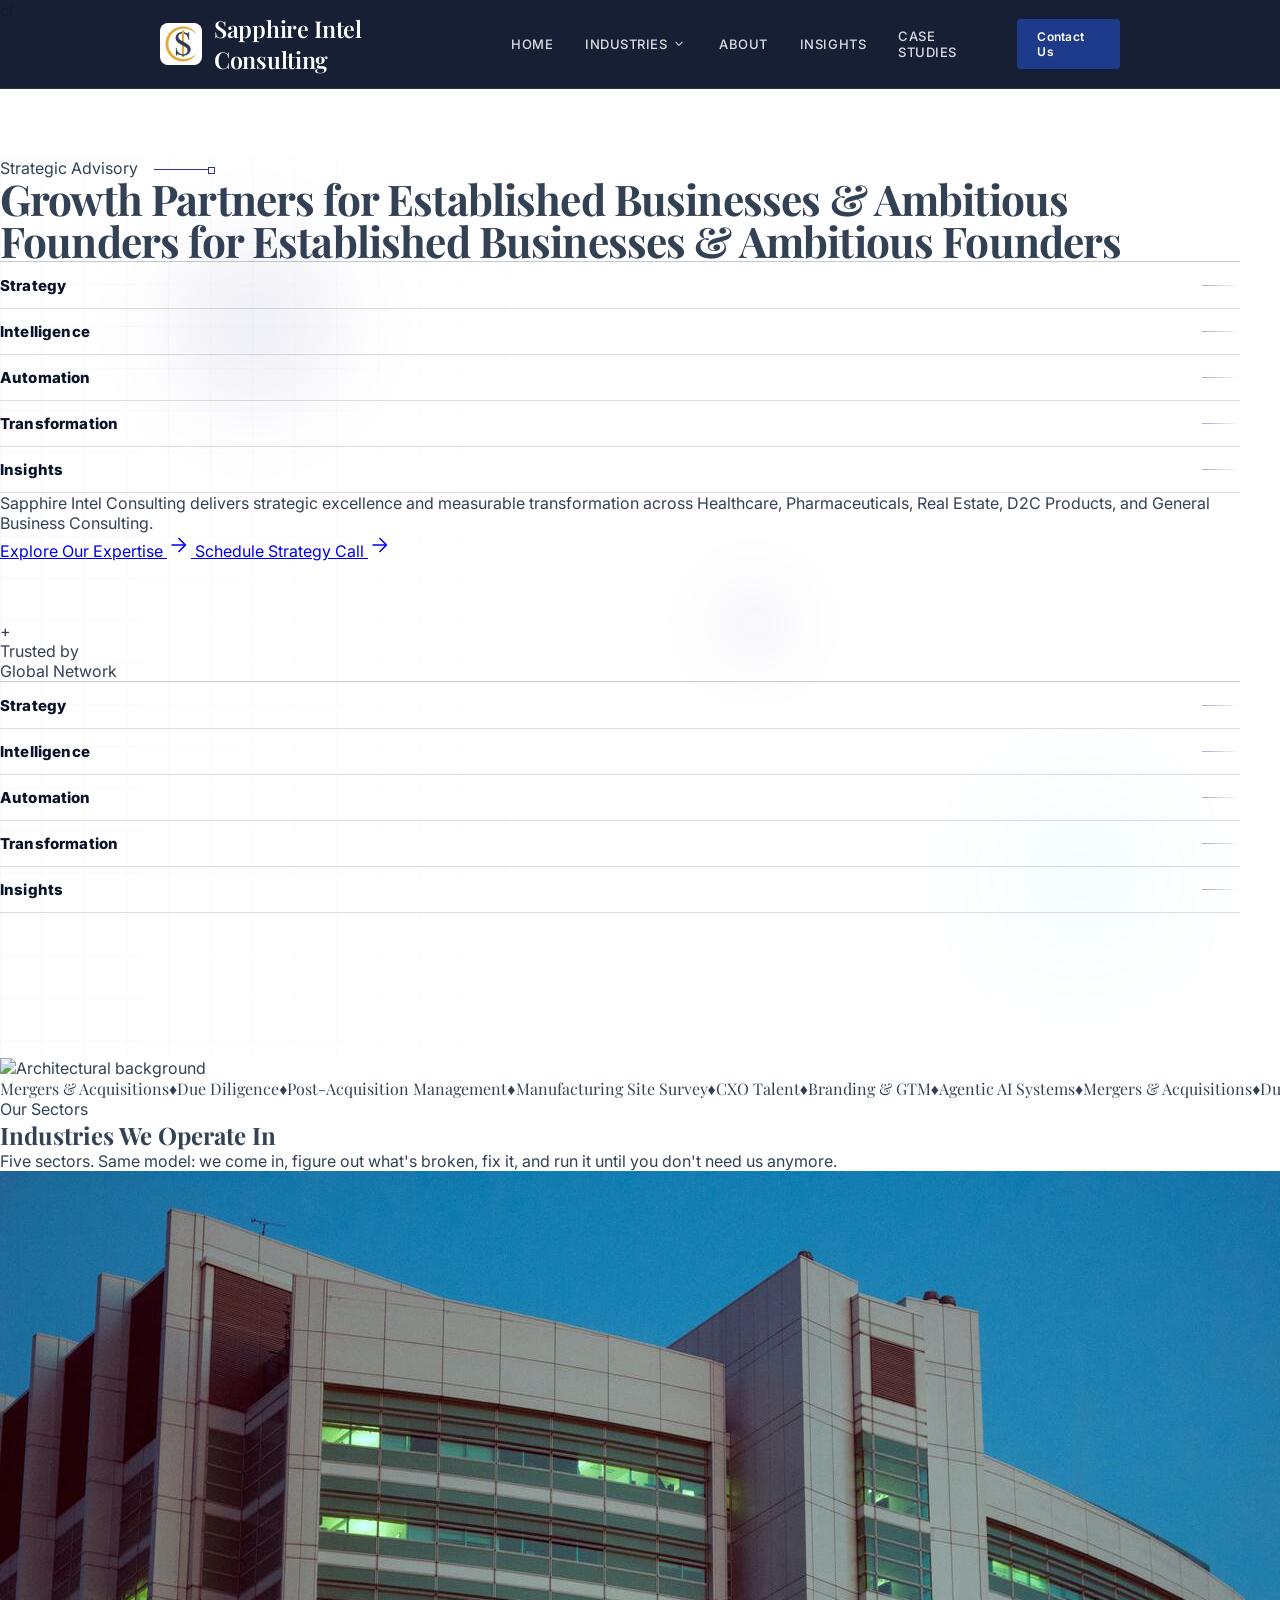
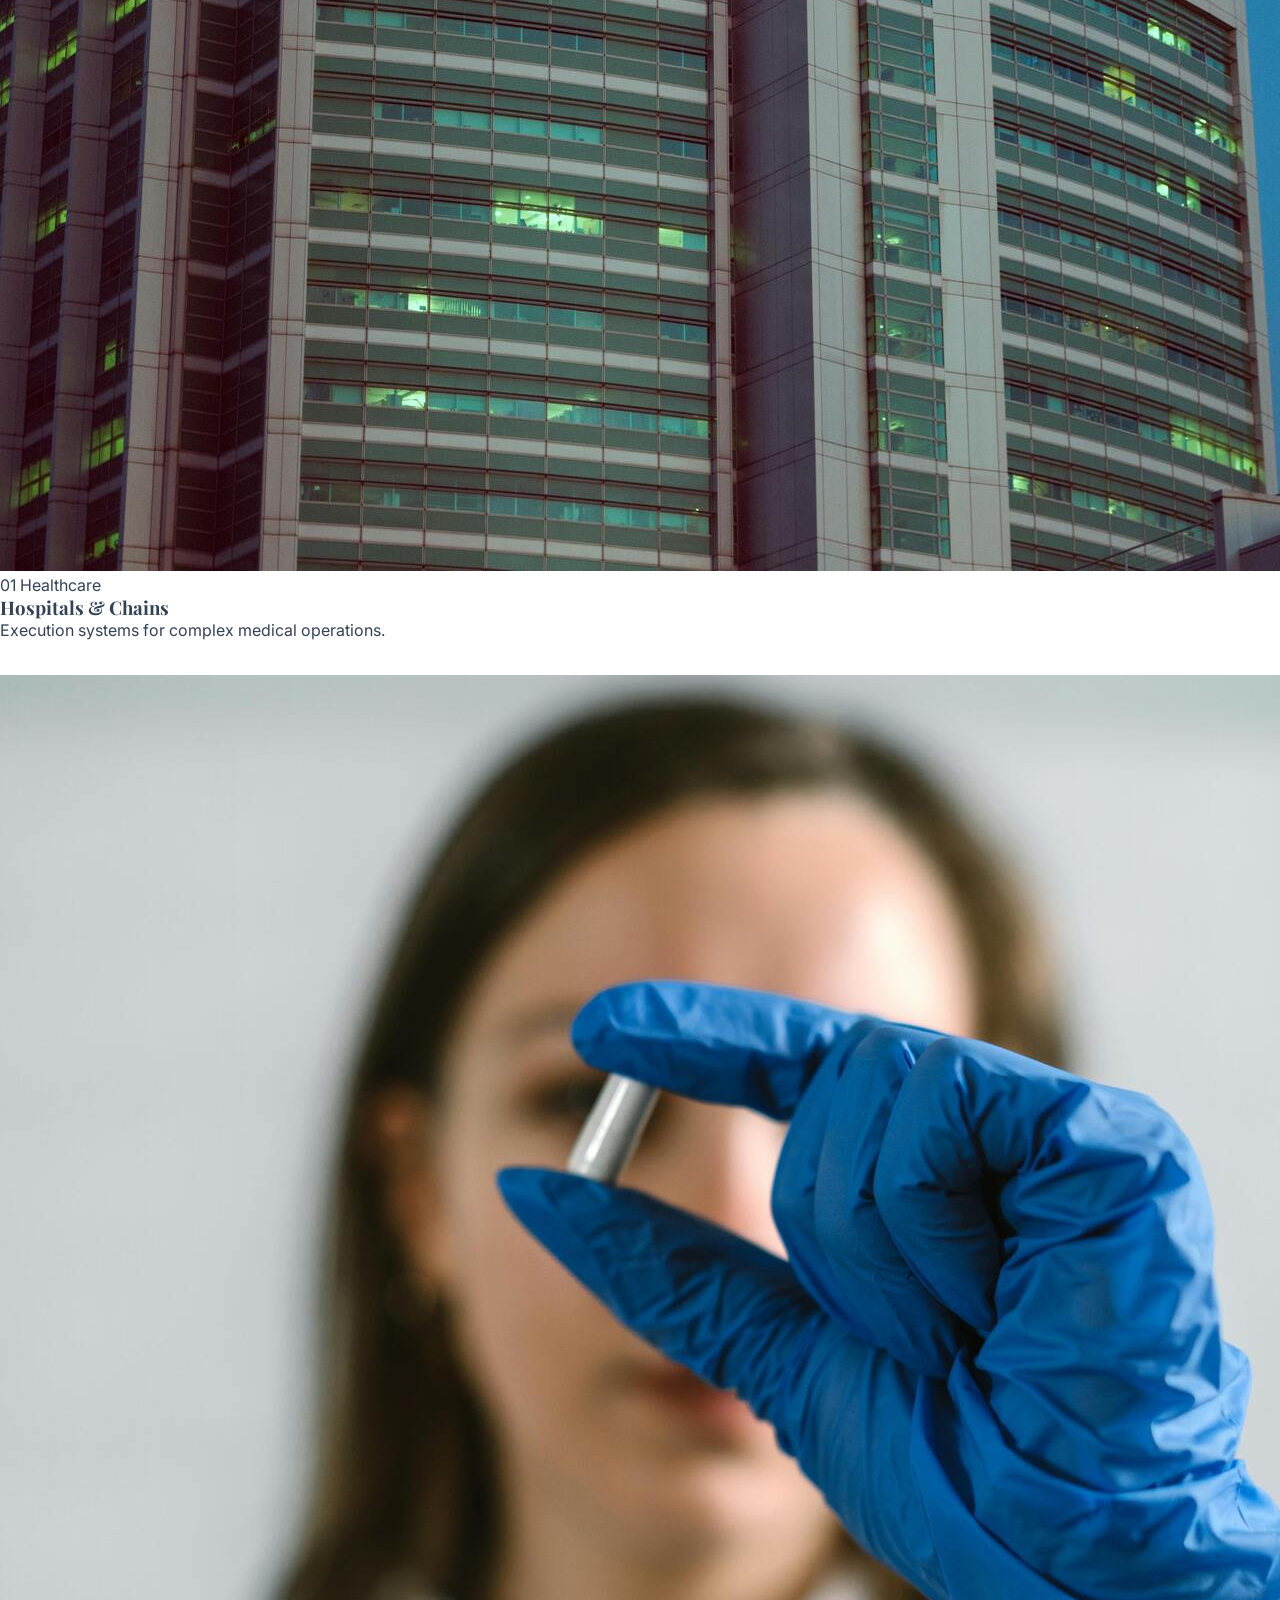
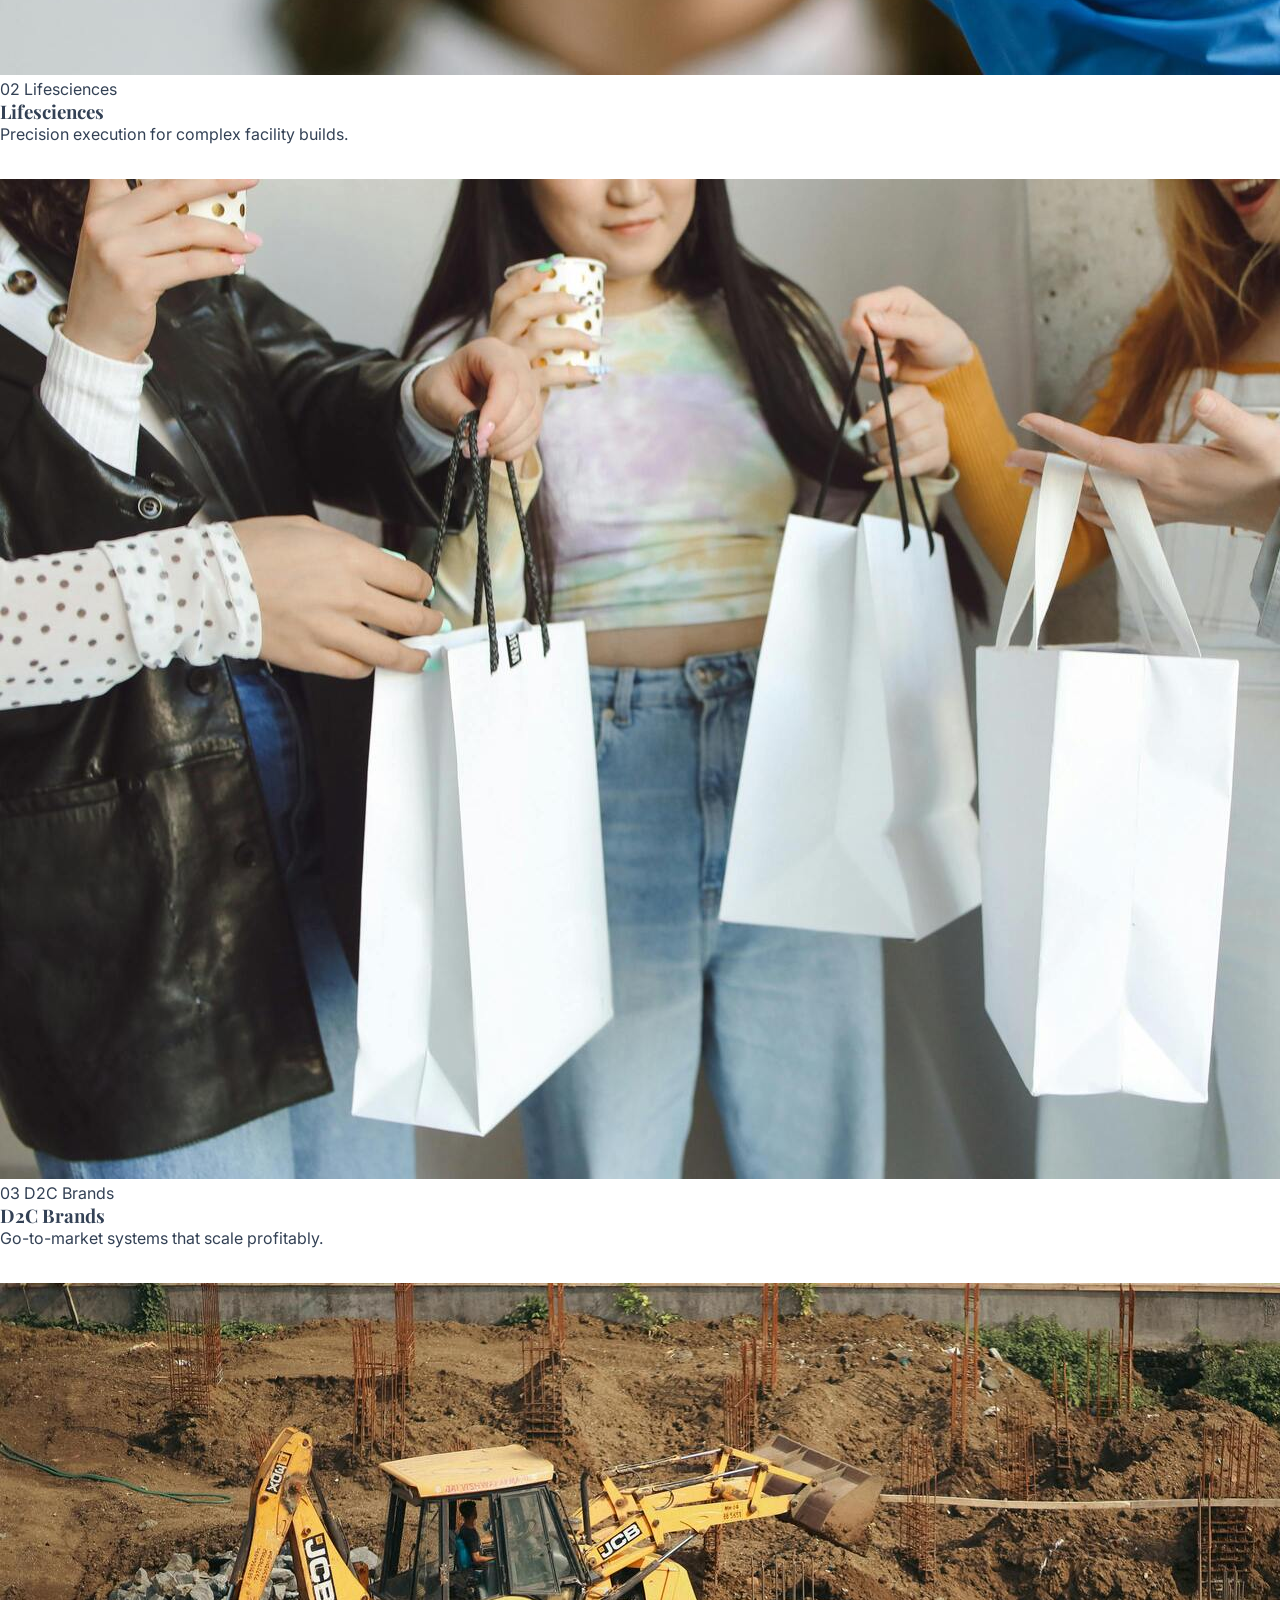
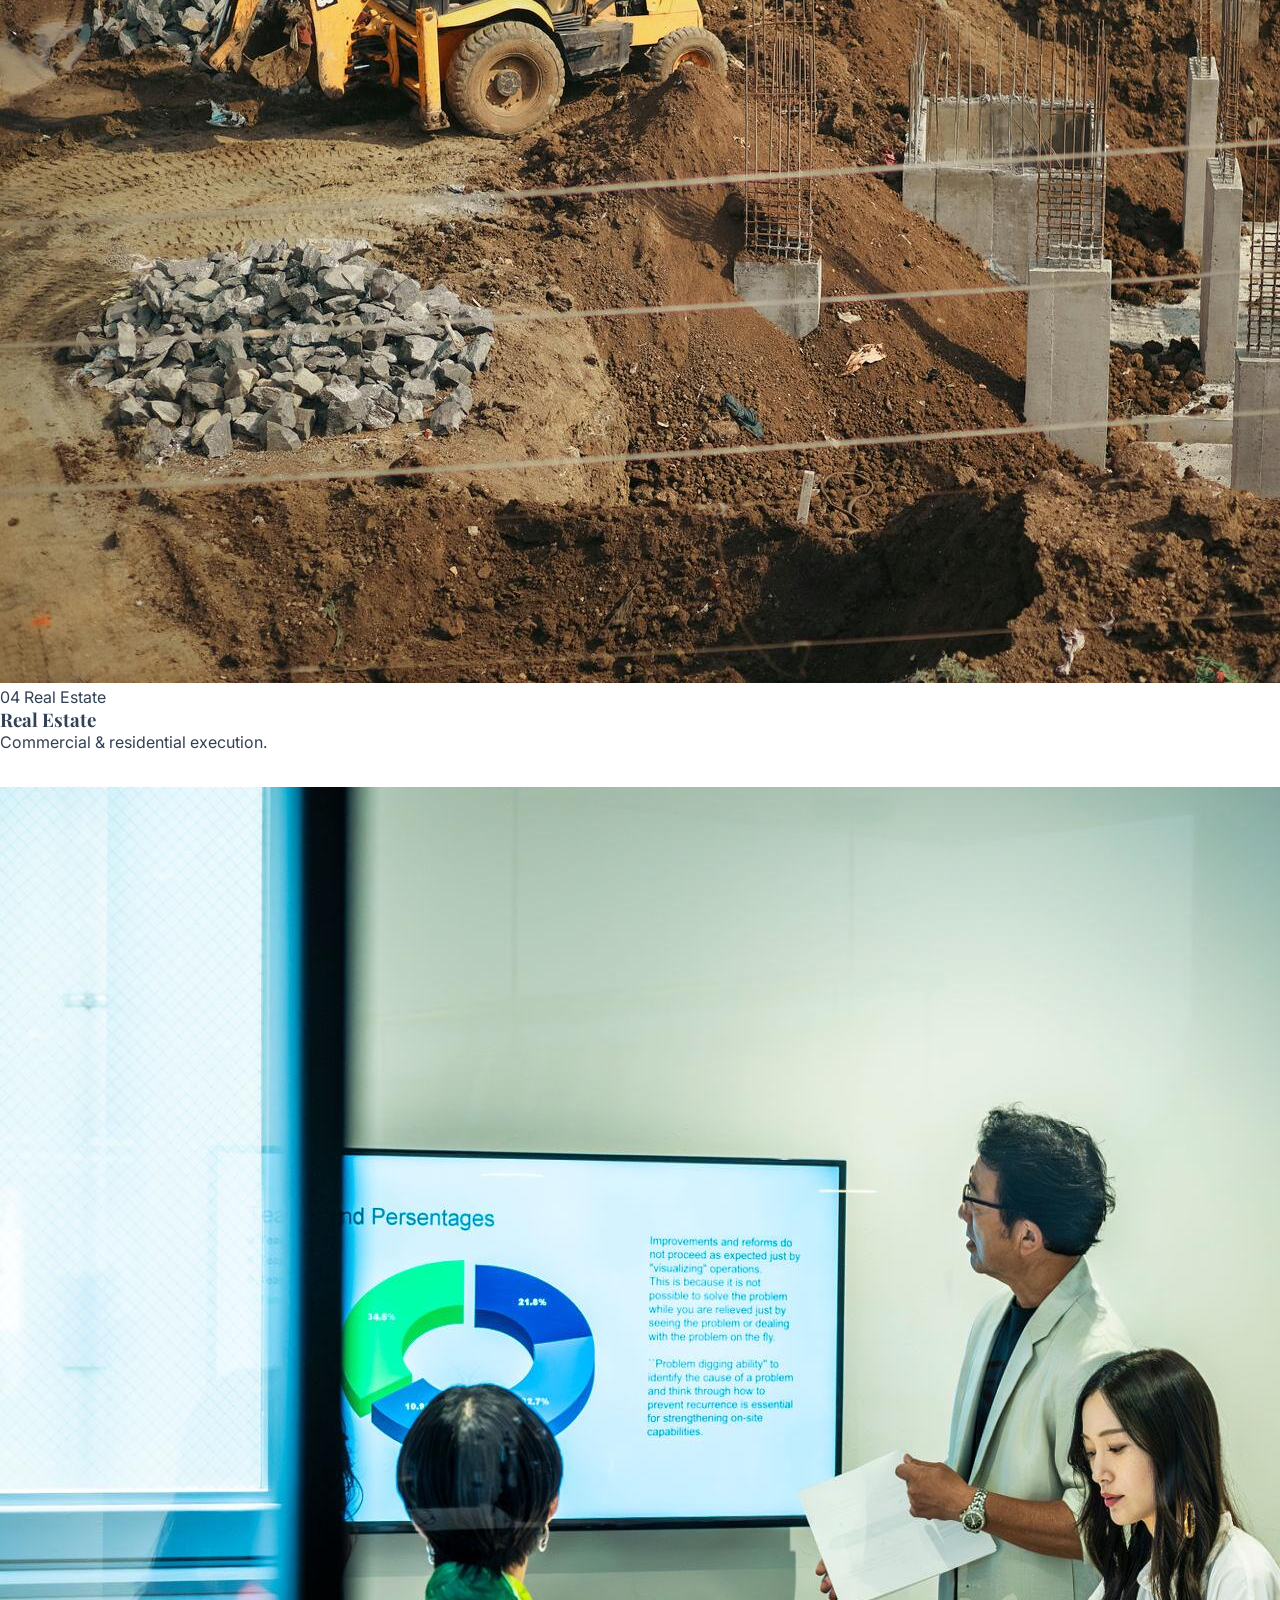
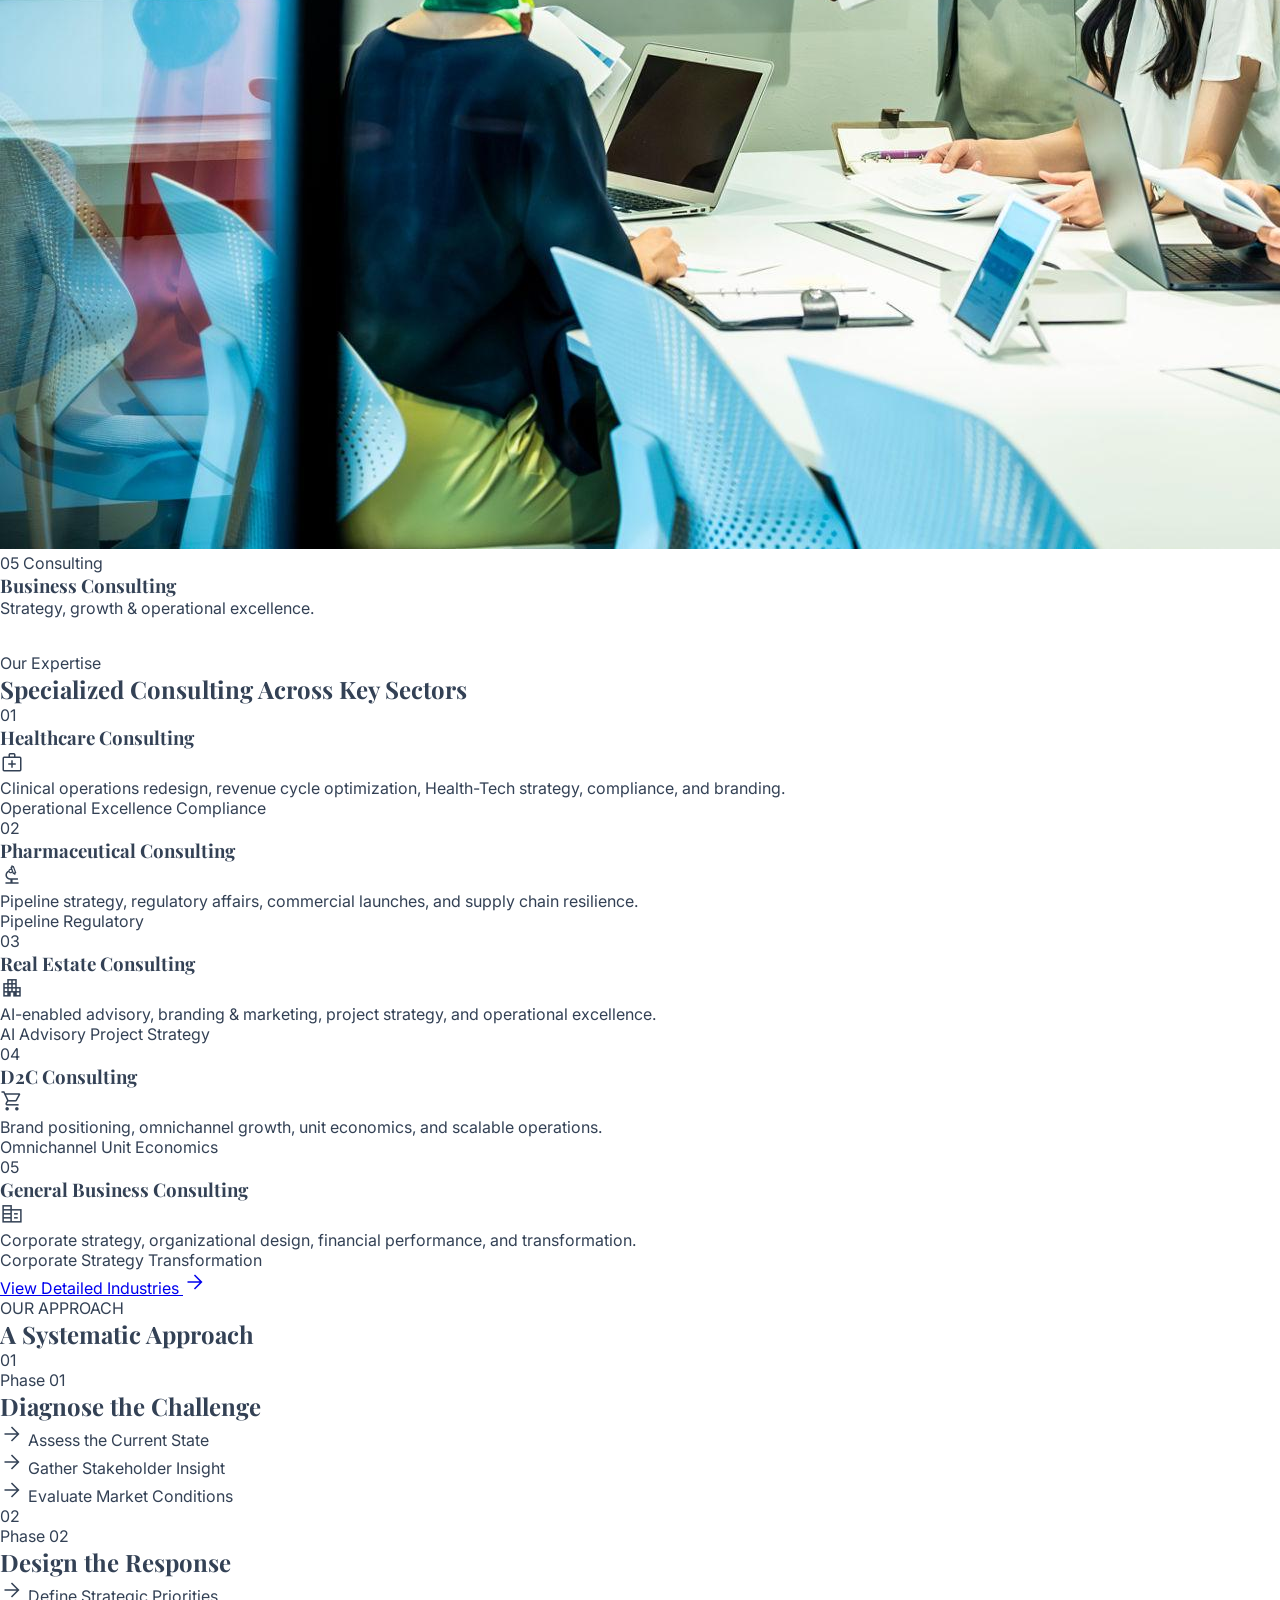
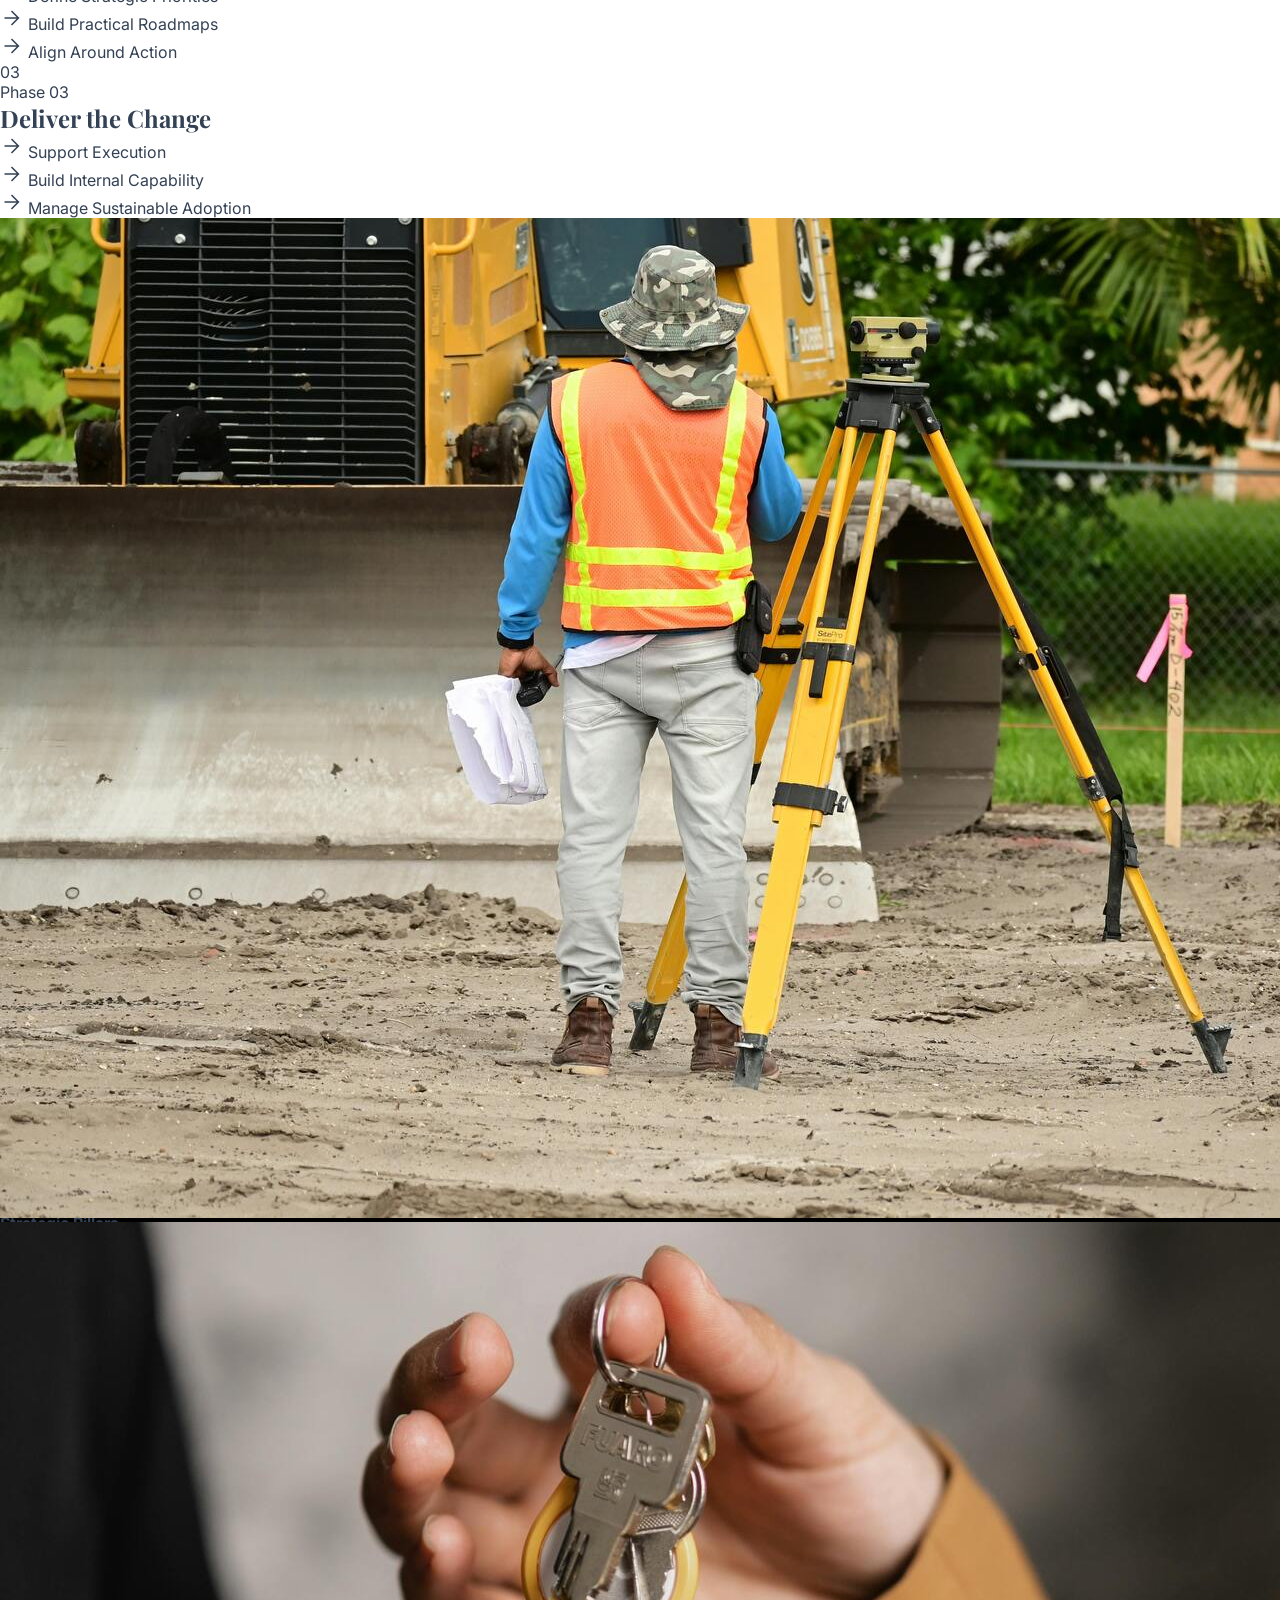
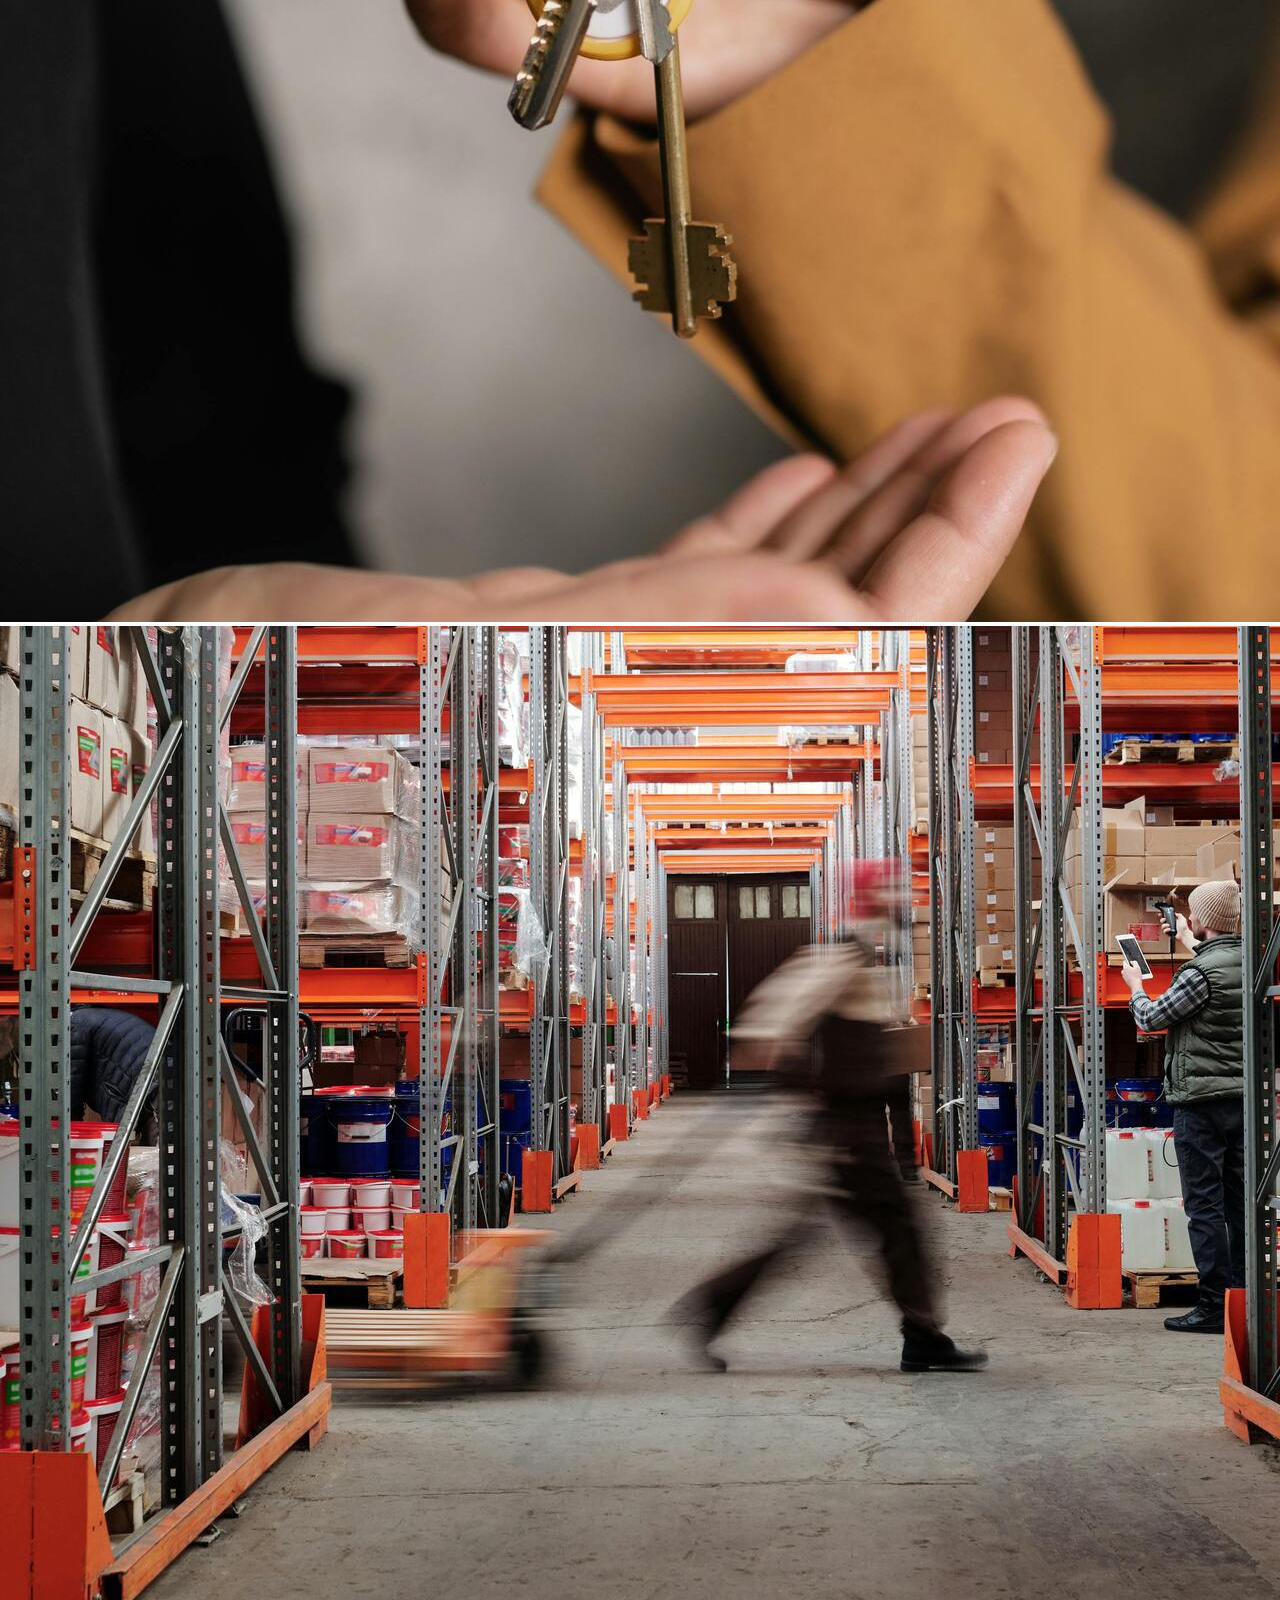
==== commit 635a4406: "UI Updates: Renamed Services to Industries, added custom AI imagery, improved zigzag layout" ====
--- a/index.html
+++ b/index.html
@@ -527,12 +527,12 @@
     }
 
     .hero-section {
-      min-height: 95vh;
+      min-height: max(100vh, 950px);
       overflow: hidden;
     }
 
     .hero-main {
-      min-height: 95vh;
+      min-height: max(100vh, 950px);
       padding-top: 50px;
       position: relative;
       z-index: 20;
@@ -540,7 +540,7 @@
 
     .hero-split {
       display: flex;
-      height: calc(95vh - 50px);
+      height: calc(max(100vh, 950px) - 50px);
     }
 
     .hero-left {
@@ -865,7 +865,7 @@
 
         <div class="dropdown">
           <span class="navbar-link dropdown-trigger">
-            Services
+            Industries
             <span class="material-symbols-outlined">expand_more</span>
           </span>
           <div class="dropdown-menu">
@@ -1078,7 +1078,7 @@
               </div>
             </div>
             <!-- D3 Node Diagram: SVG canvas managed by D3.js -->
-            <div id="node-diagram" style="position: absolute; inset: 0; z-index: 10; overflow: hidden;"></div>
+            <div id="node-diagram" class="absolute inset-3 md:inset-5 z-10 overflow-hidden" style="position: absolute;"></div>
 
           </div>
         </div>
@@ -1247,8 +1247,8 @@
           const cardSize = isMobileDiagram
             ? { width: mobileCardWidth, height: mobileCardWidth * 1.18, imageHeight: mobileCardWidth * 0.66 }
             : { width: 230, height: 267, imageHeight: 152 };
-          const orbitX = Math.min(width * 0.41, minSize * 0.6);
-          const orbitY = Math.min(height * 0.47, minSize * 0.54);
+          const orbitX = isMobileDiagram ? width * 0.35 : Math.max(260, width * 0.32);
+          const orbitY = isMobileDiagram ? height * 0.35 : Math.max(340, height * 0.35);
           const cardMargin = isMobileDiagram ? 10 : 20;
           // const cardLayer = svg.append('g').attr('class', 'hero-map-cards');
           const cardLayer = svg.append('g')
@@ -1597,9 +1597,9 @@
           </div>
         </div>
 
-        <div class="grid grid-cols-1 md:grid-cols-12 gap-5">
+        <div class="grid grid-cols-1 lg:grid-cols-5 md:grid-cols-3 gap-5">
           <div
-            class="md:col-span-3 flex flex-col group overflow-hidden rounded-xl h-[400px] shadow-lg card-hover-effect relative max-w-[280px] mx-auto w-full">
+            class="flex flex-col group overflow-hidden rounded-xl h-[400px] shadow-lg card-hover-effect relative w-full">
             <div class="relative w-full h-full">
               <img alt="Healthcare"
                 class="absolute inset-0 w-full h-full object-cover transition-transform duration-700 group-hover:scale-105"
@@ -1619,7 +1619,7 @@
           </div>
 
           <div
-            class="md:col-span-3 flex flex-col group overflow-hidden rounded-xl h-[400px] shadow-lg card-hover-effect relative max-w-[280px] mx-auto w-full">
+            class="flex flex-col group overflow-hidden rounded-xl h-[400px] shadow-lg card-hover-effect relative w-full">
             <div class="relative w-full h-full">
               <img alt="Lifesciences"
                 class="absolute inset-0 w-full h-full object-cover transition-transform duration-700 group-hover:scale-105"
@@ -1639,7 +1639,7 @@
           </div>
 
           <div
-            class="md:col-span-3 flex flex-col group overflow-hidden rounded-xl h-[400px] shadow-lg card-hover-effect relative max-w-[280px] mx-auto w-full">
+            class="flex flex-col group overflow-hidden rounded-xl h-[400px] shadow-lg card-hover-effect relative w-full">
             <div class="relative w-full h-full">
               <img alt="D2C Brands"
                 class="absolute inset-0 w-full h-full object-cover object-center transition-transform duration-700 group-hover:scale-105"
@@ -1660,7 +1660,7 @@
           </div>
 
           <div
-            class="md:col-span-3 flex flex-col group overflow-hidden rounded-xl h-[400px] shadow-lg card-hover-effect relative max-w-[280px] mx-auto w-full">
+            class="flex flex-col group overflow-hidden rounded-xl h-[400px] shadow-lg card-hover-effect relative w-full">
 
 
             <div class="relative w-full h-full">
@@ -1691,7 +1691,7 @@
 
 
           <div
-            class="md:col-span-3 flex flex-col group overflow-hidden rounded-xl h-[400px] shadow-lg card-hover-effect relative max-w-[280px] mx-auto w-full">
+            class="flex flex-col group overflow-hidden rounded-xl h-[400px] shadow-lg card-hover-effect relative w-full">
 
             <div class="relative w-full h-full">
 
@@ -1873,7 +1873,7 @@
           <div class="hidden md:block h-px bg-white/20 flex-grow mr-8"></div>
           <a href="services.html"
             class="bg-[#2563EB] text-white px-8 py-3 rounded-lg font-semibold flex items-center gap-2 hover:bg-[#1d4ed8] transition-colors group shadow-lg shadow-[#2563EB]/20">
-            View Detailed Services
+            View Detailed Industries
             <span class="material-symbols-outlined group-hover:translate-x-1 transition-transform">arrow_forward</span>
           </a>
         </div>
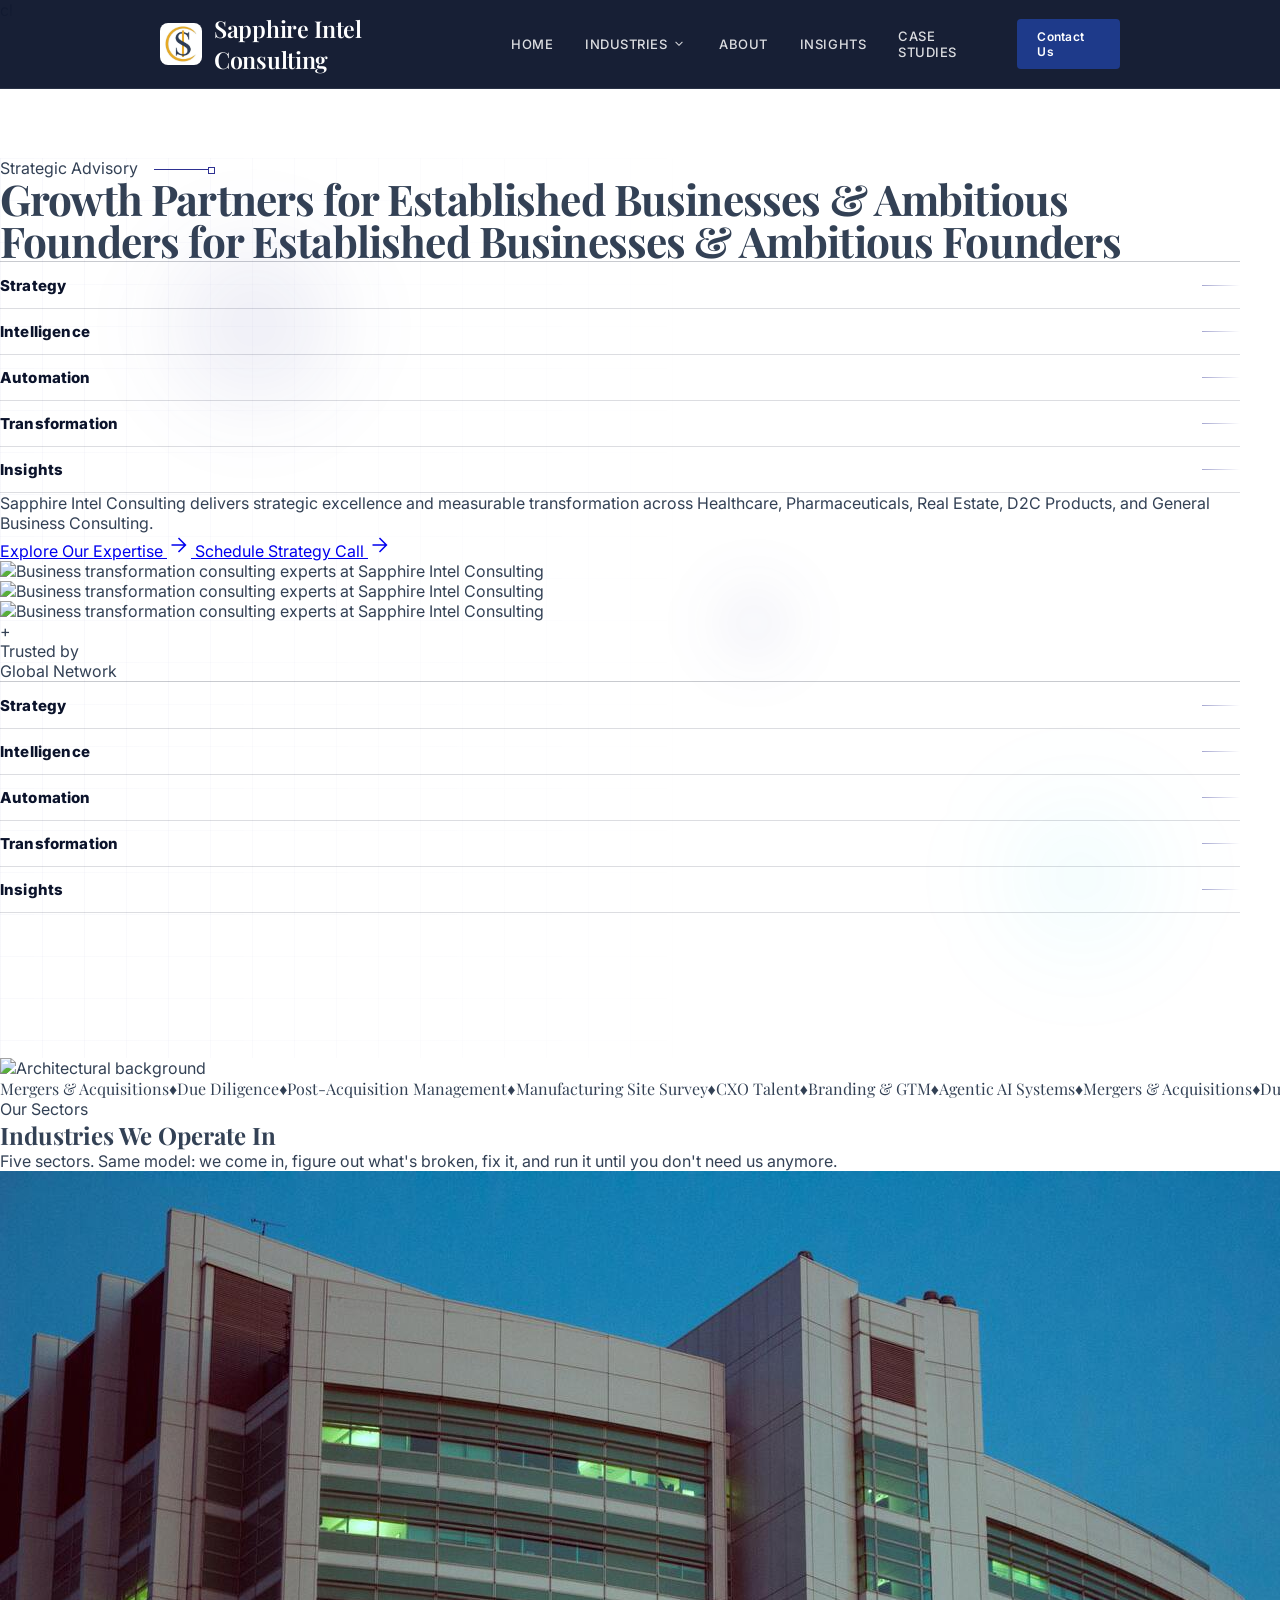
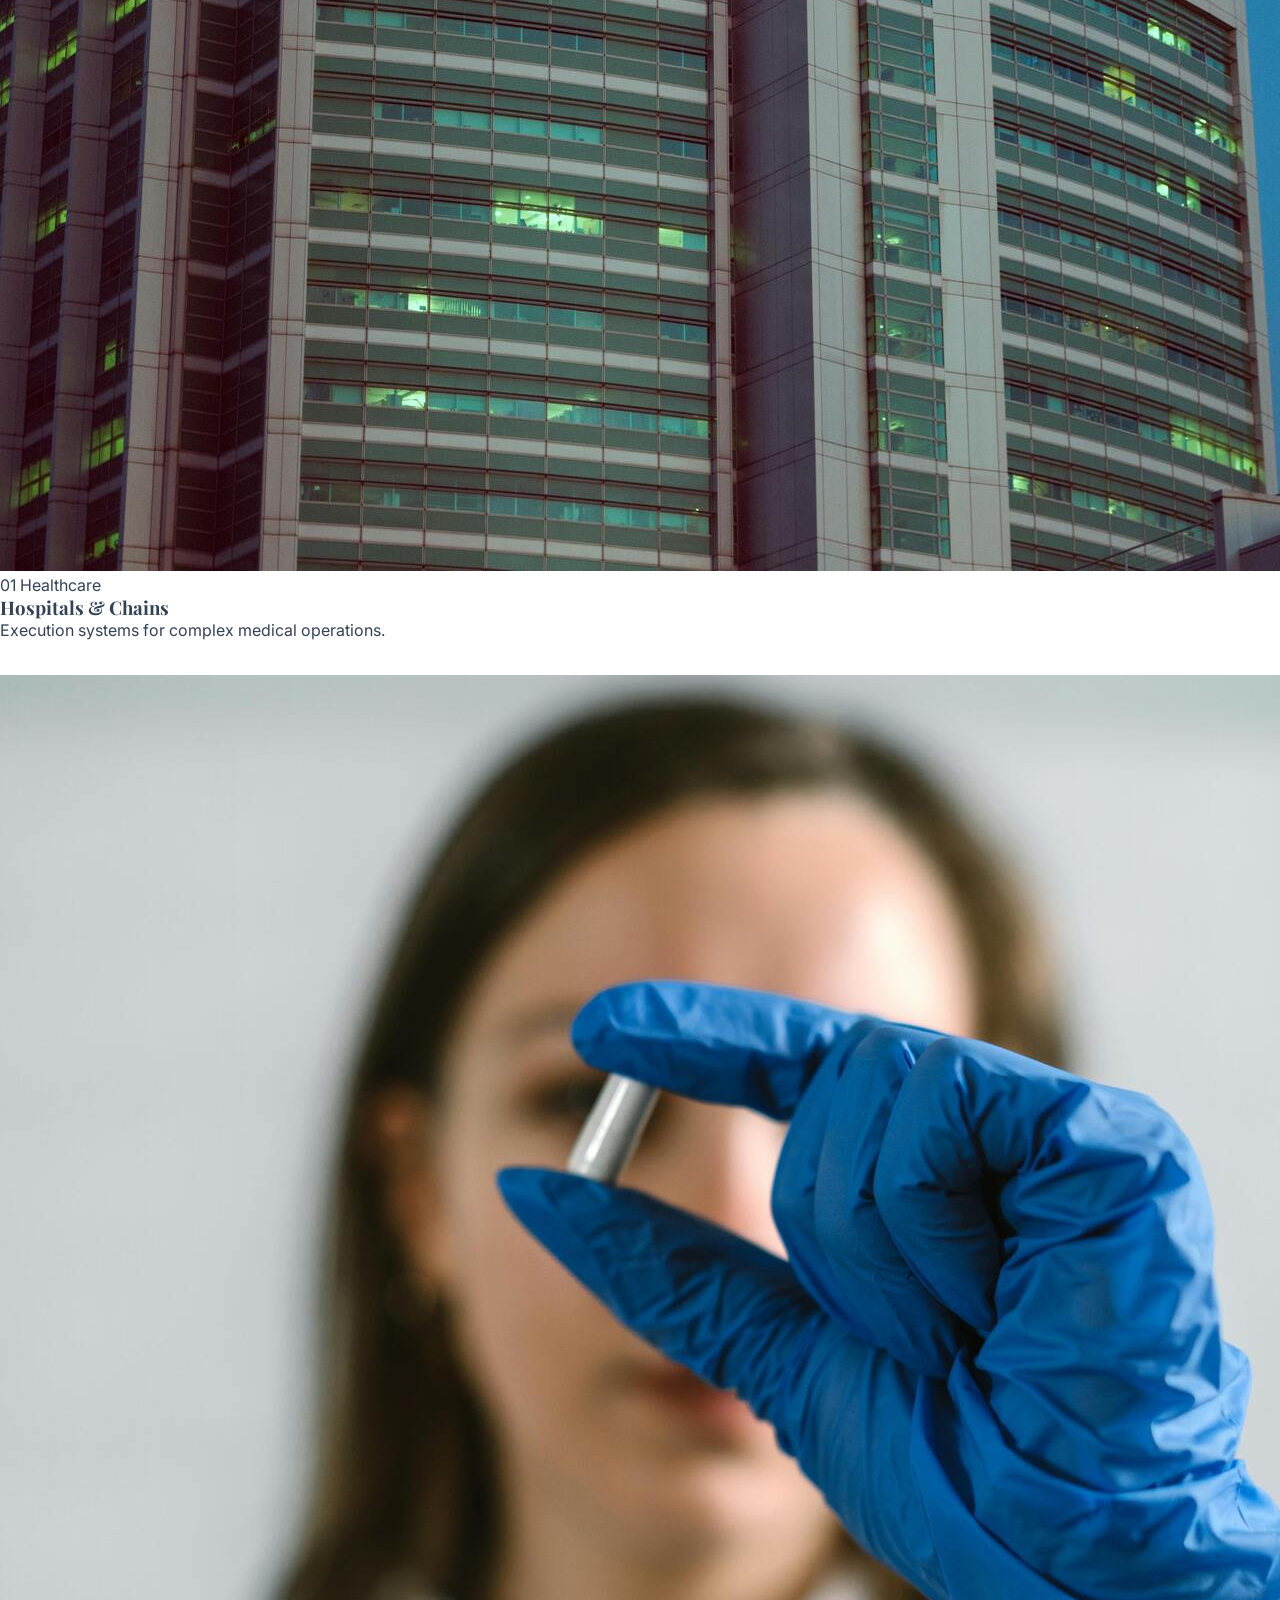
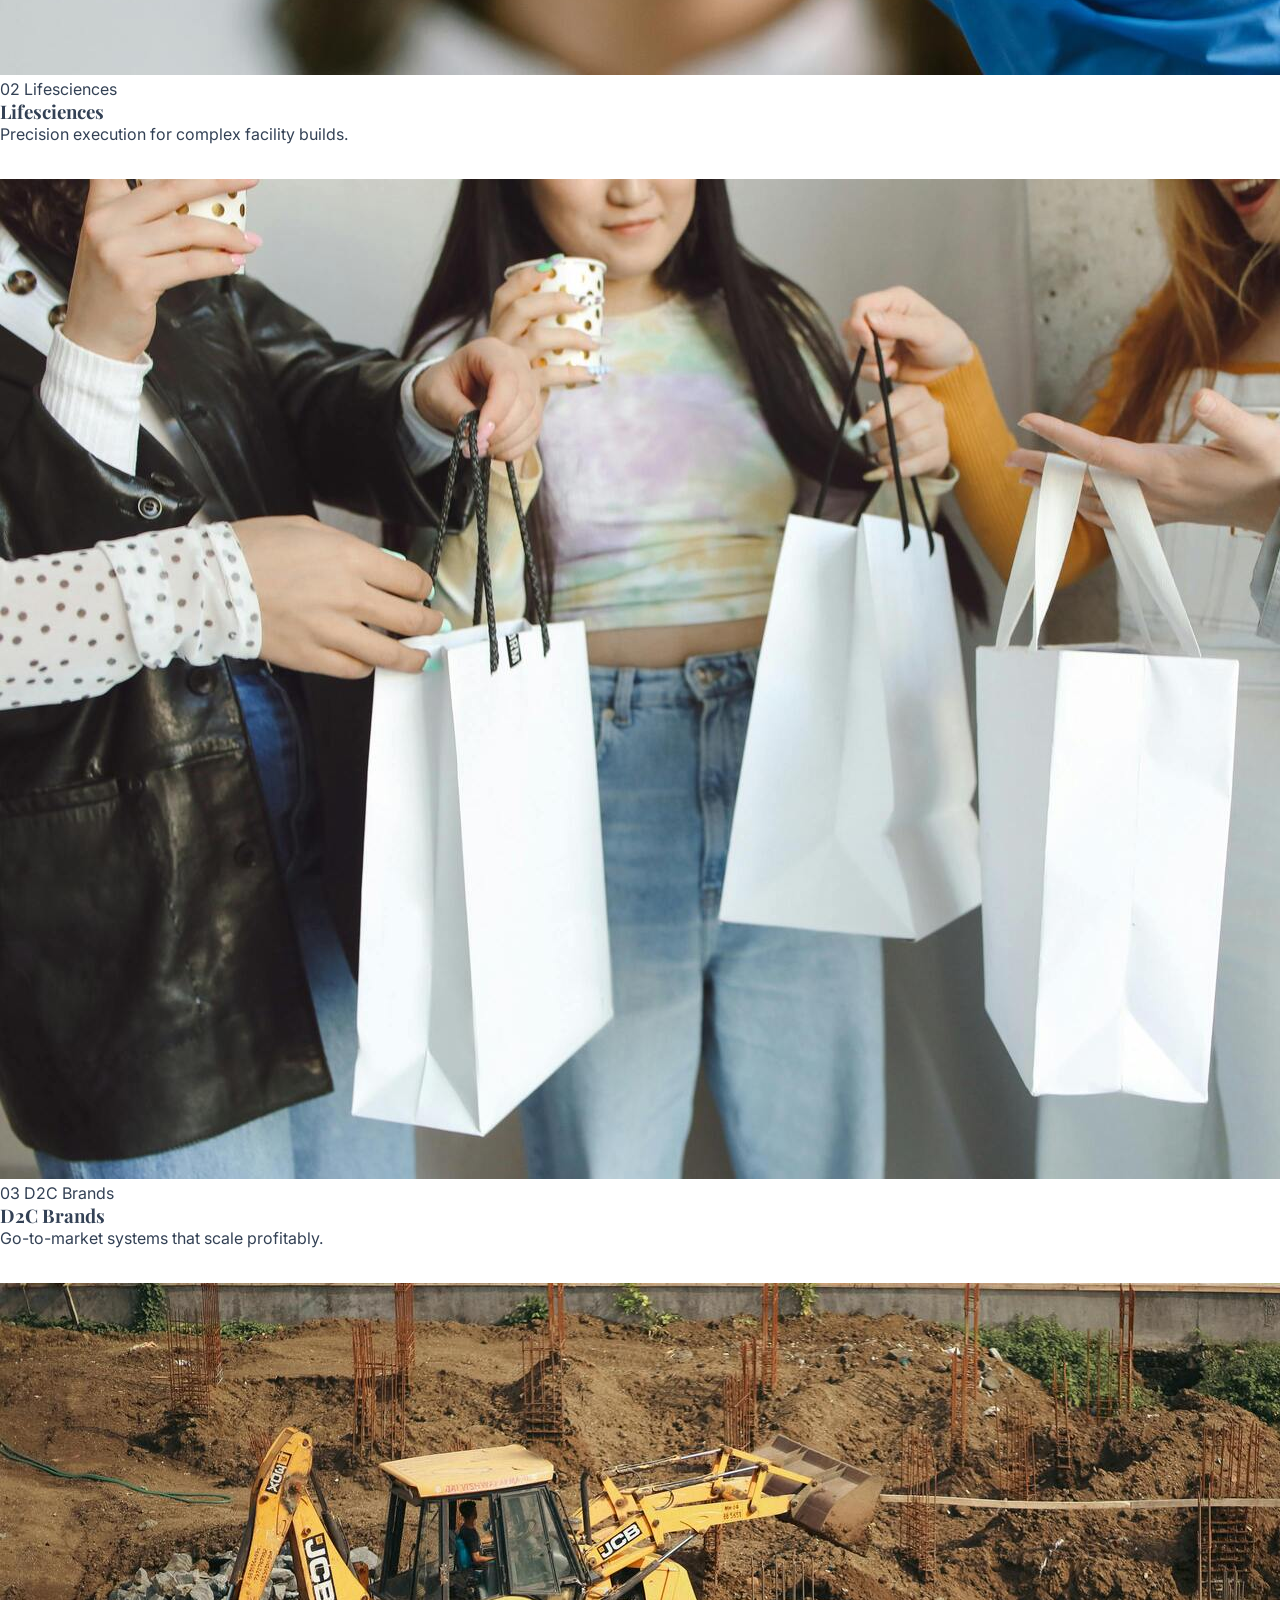
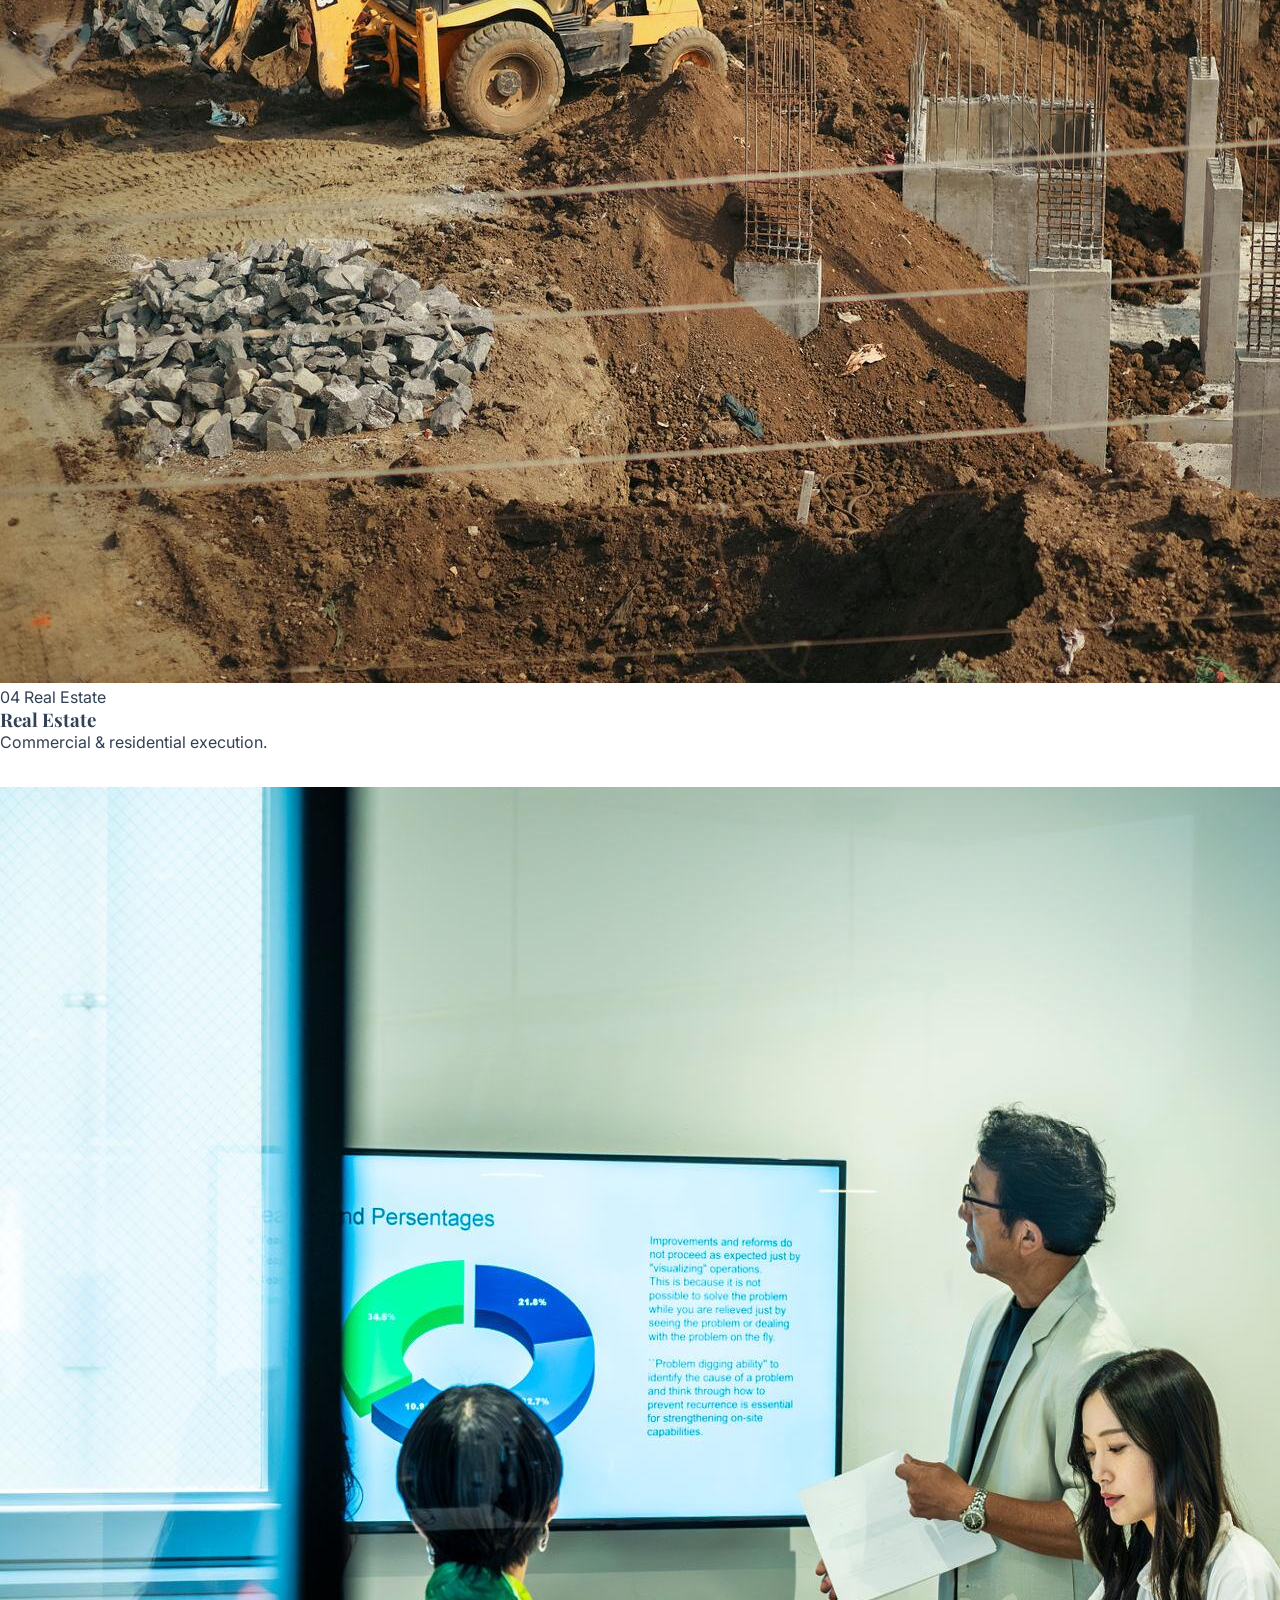
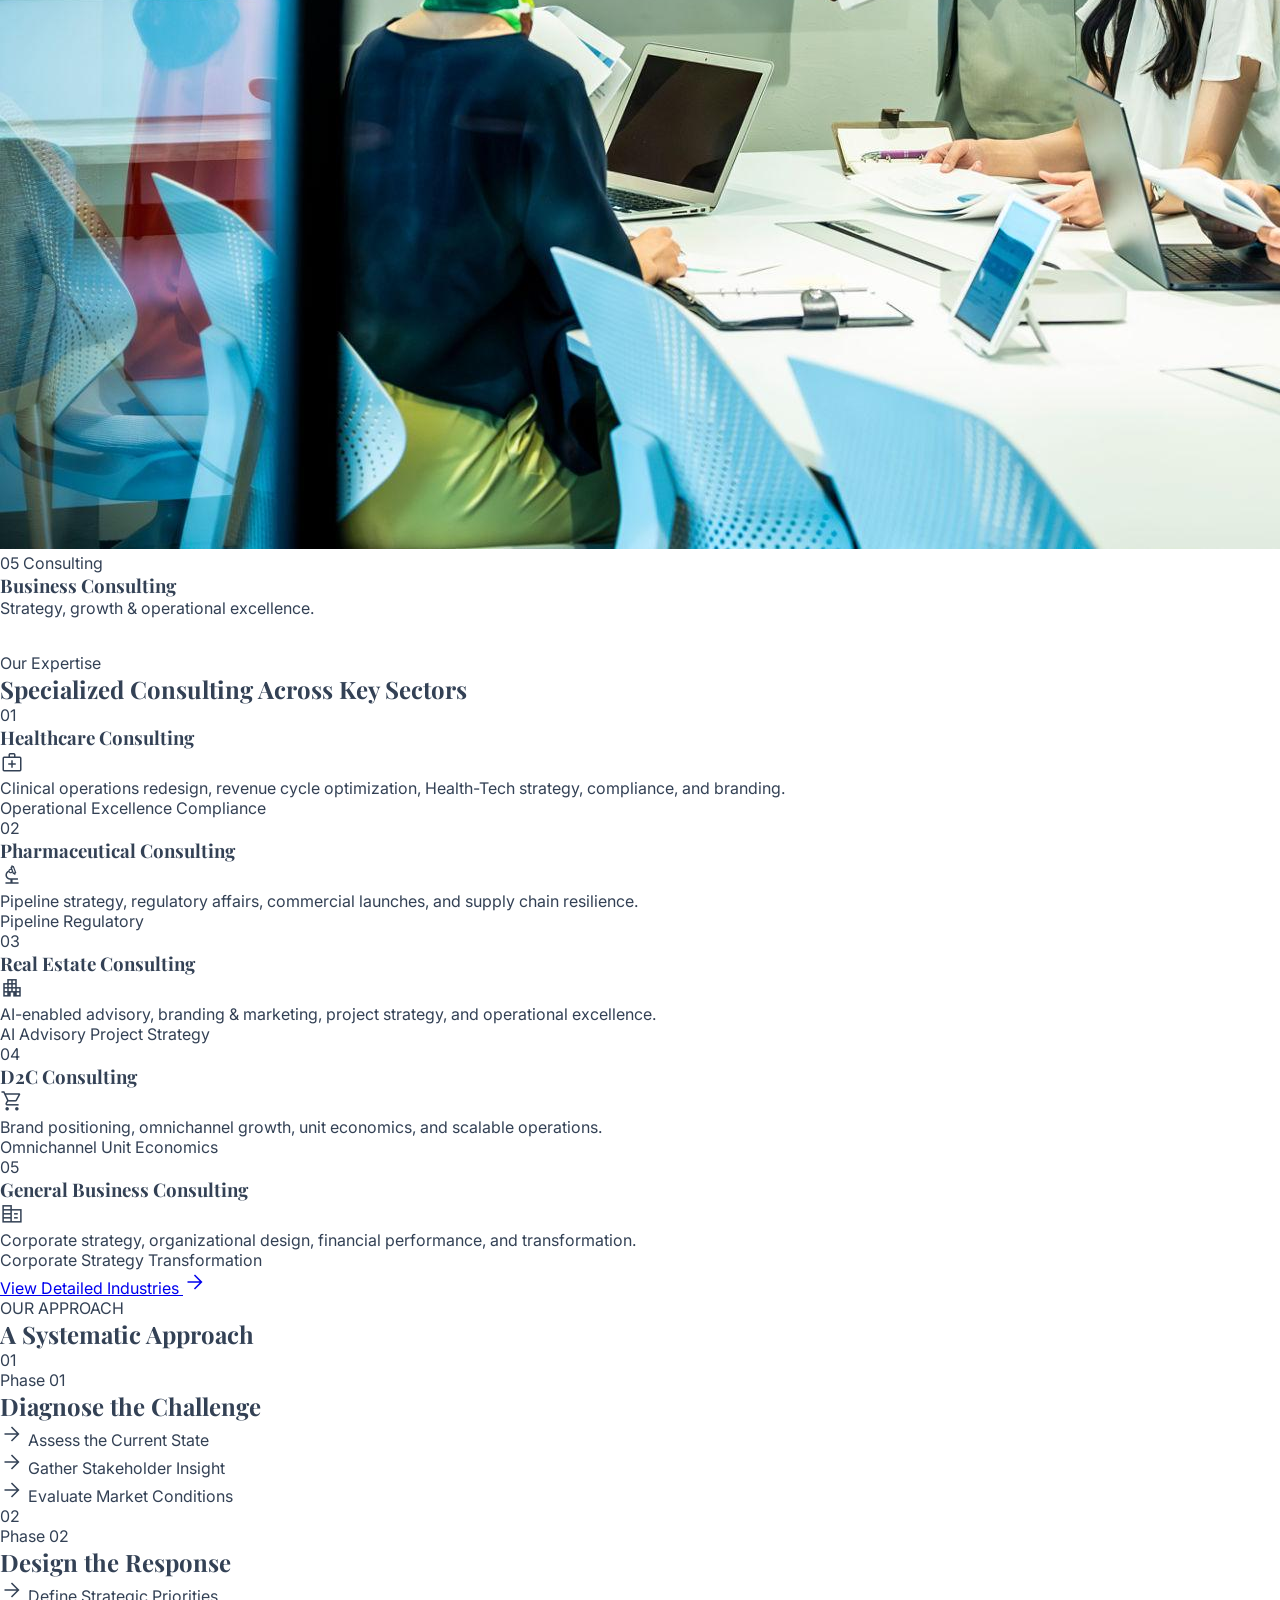
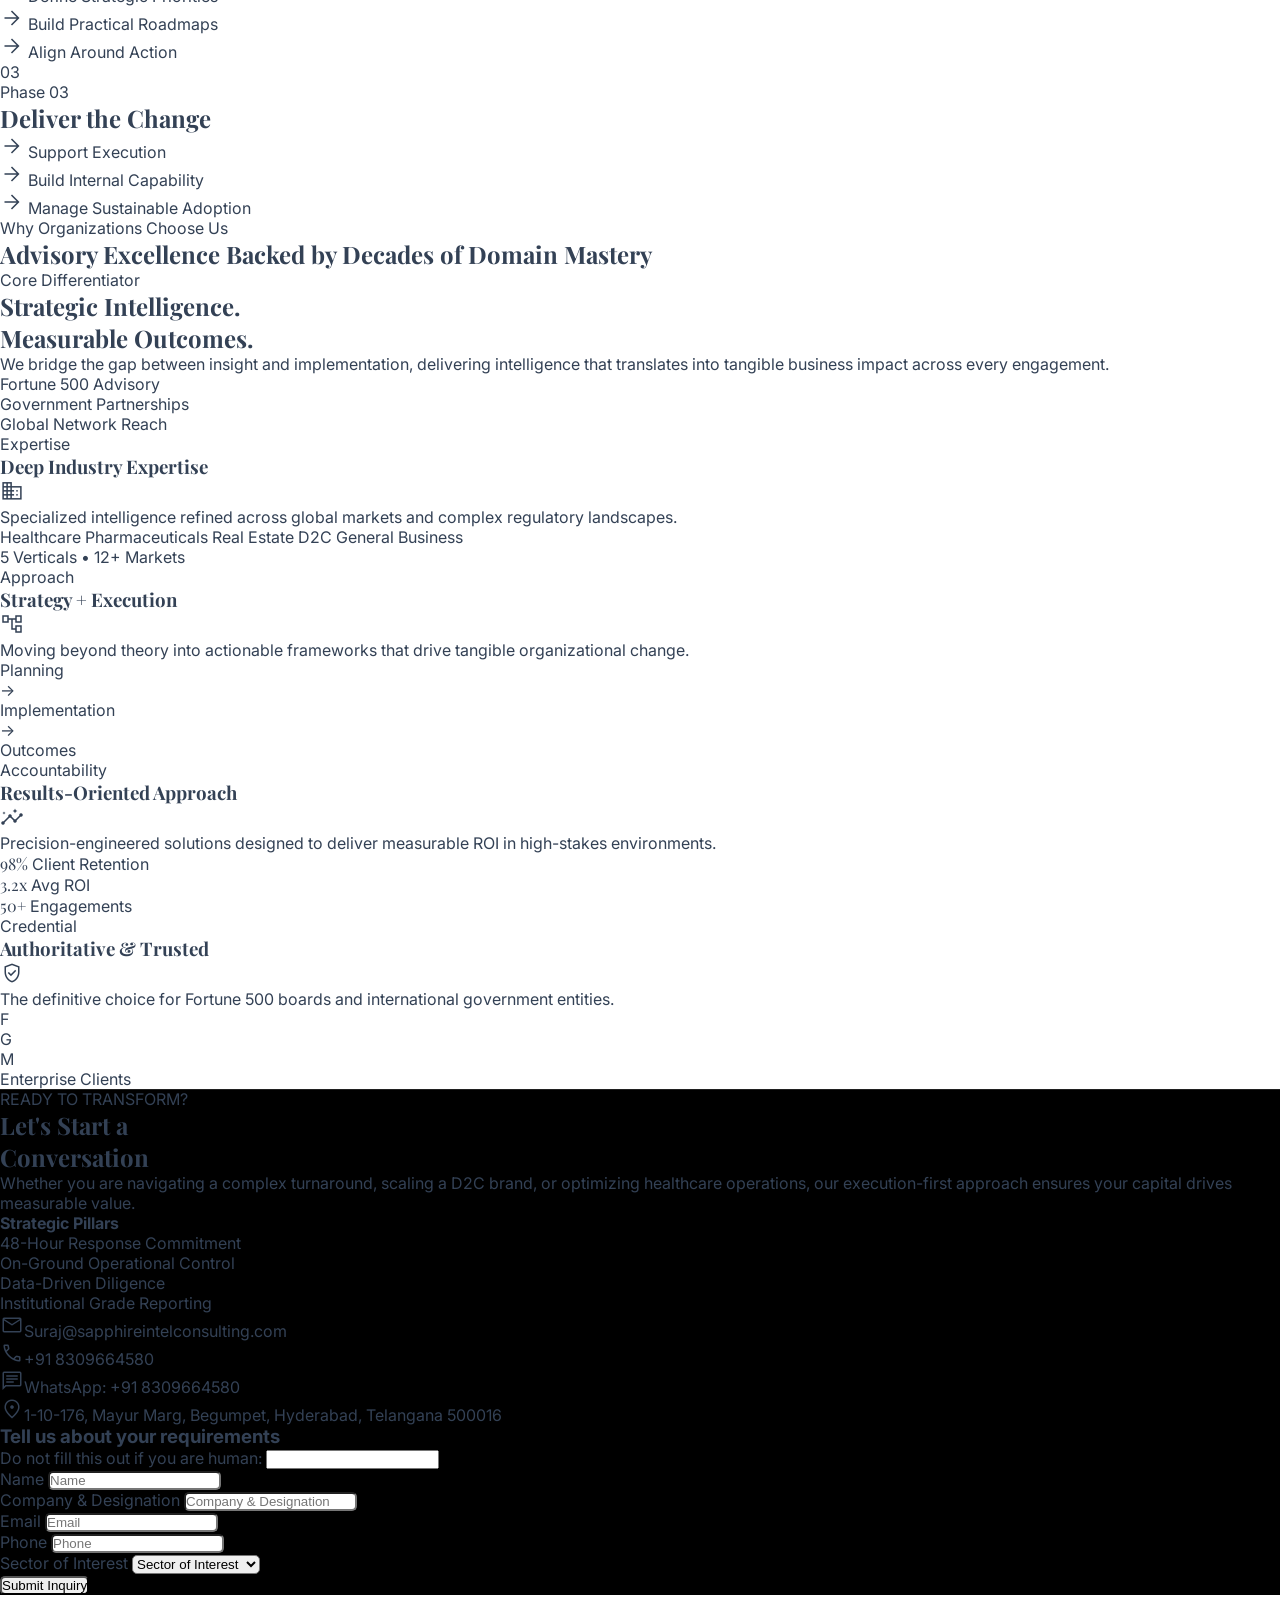
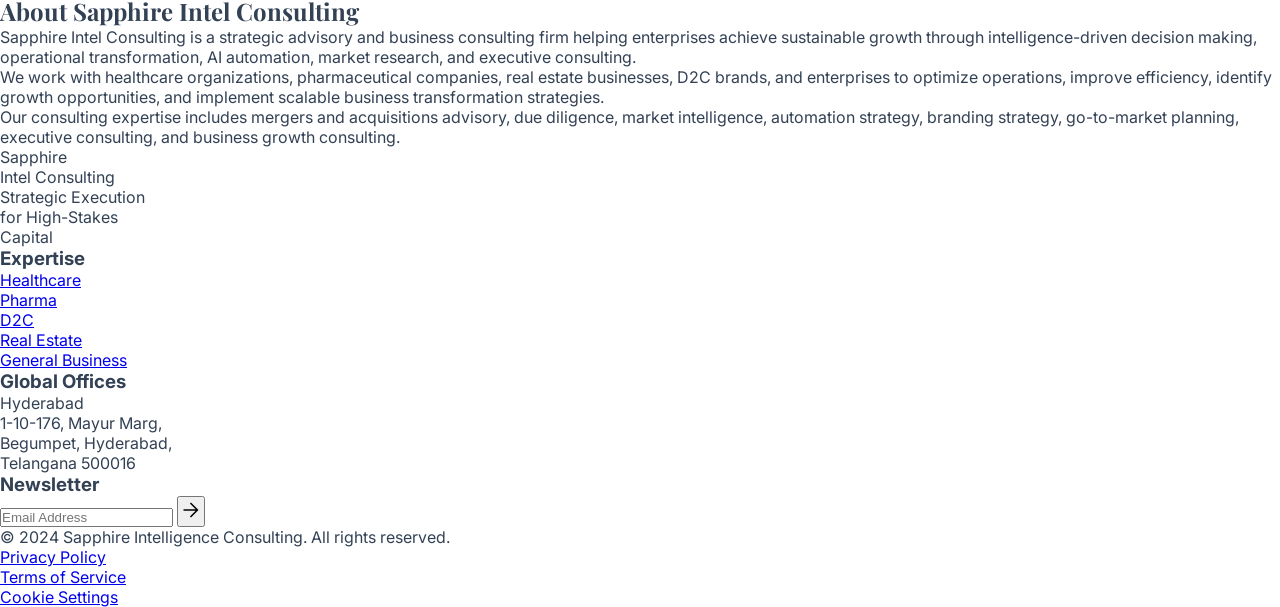
==== commit 60ebe2cb: "Applied comprehensive SEO fixes: meta tags, canonicals, schema, headings, images, semantic structure" ====
--- a/index.html
+++ b/index.html
@@ -1,20 +1,17 @@
 <!DOCTYPE html>
+
+
 <html lang="en">
-
 <head>
-  <meta charset="utf-8">
-  <meta content="width=device-width, initial-scale=1.0" name="viewport">
-  <title>Sapphire Intelligence - Strategic Advisory</title>
-
-  <script src="https://cdn.tailwindcss.com?plugins=forms,container-queries"></script>
-  <script src="https://d3js.org/d3.v7.min.js"></script>
-  <link href="https://fonts.googleapis.com" rel="preconnect">
-  <link crossorigin="" href="https://fonts.gstatic.com" rel="preconnect">cl
-  <link
-    href="https://fonts.googleapis.com/css2?family=Playfair+Display:wght@500;600;700&family=Inter:wght@300;400;500;600;700&family=Material+Symbols+Outlined:wght,FILL@100..700,0..1&display=swap"
-    rel="stylesheet">
-
-  <script>
+<meta charset="utf-8"/>
+<meta content="width=device-width, initial-scale=1.0" name="viewport"/>
+
+<script src="https://cdn.tailwindcss.com?plugins=forms,container-queries"></script>
+<script src="https://d3js.org/d3.v7.min.js"></script>
+<link href="https://fonts.googleapis.com" rel="preconnect"/>
+<link crossorigin="" href="https://fonts.gstatic.com" rel="preconnect"/>cl
+  <link href="https://fonts.googleapis.com/css2?family=Playfair+Display:wght@500;600;700&amp;family=Inter:wght@300;400;500;600;700&amp;family=Material+Symbols+Outlined:wght,FILL@100..700,0..1&amp;display=swap" rel="stylesheet"/>
+<script>
     tailwind.config = {
       theme: {
         extend: {
@@ -33,10 +30,8 @@
       }
     }
   </script>
-
-  <link rel="stylesheet" href="css/styles.css">
-
-  <style>
+<link href="css/styles.css" rel="stylesheet"/>
+<style>
     .text-balance {
       text-wrap: balance;
     }
@@ -844,251 +839,182 @@
       }
     }
   </style>
-</head>
-
+<title>Sapphire Intel Consulting | Strategic Intelligence &amp; Business Consulting</title><meta content="Sapphire Intel Consulting provides strategic intelligence, business consulting, AI automation, market research, growth advisory, and transformation solutions for healthcare, pharmaceutical, D2C, real estate, and enterprise businesses." name="description"/><link href="https://sapphireintelconsulting.com/" rel="canonical"/><link href="/favicon.ico" rel="icon" type="image/x-icon"/><meta content="Sapphire Intel Consulting | Strategic Intelligence &amp; Business Consulting" property="og:title"/><meta content="Sapphire Intel Consulting provides strategic intelligence, business consulting, AI automation, market research, growth advisory, and transformation solutions for healthcare, pharmaceutical, D2C, real estate, and enterprise businesses." property="og:description"/><meta content="https://sapphireintelconsulting.com/" property="og:url"/><meta content="website" property="og:type"/><meta content="summary_large_image" name="twitter:card"/><meta content="Sapphire Intel Consulting | Strategic Intelligence &amp; Business Consulting" name="twitter:title"/><meta content="Sapphire Intel Consulting provides strategic intelligence, business consulting, AI automation, market research, growth advisory, and transformation solutions for healthcare, pharmaceutical, D2C, real estate, and enterprise businesses." name="twitter:description"/><script type="application/ld+json">
+{
+  "@context":"https://schema.org",
+  "@type":"Organization",
+  "name":"Sapphire Intel Consulting",
+  "url":"https://sapphireintelconsulting.com",
+  "logo":"https://sapphireintelconsulting.com/logo.png"
+}
+</script></head>
 <body class="antialiased">
-
-  <!-- Navbar -->
-
-
-  <nav class="navbar">
-    <div class="navbar-container">
-      <!-- <a href="index.html" class="navbar-logo text-[22px] md:text-[1.4rem]">Sapphire Intelligence</a> -->
-
-      <a href="index.html" class="navbar-brand">
-        <img src="other_assets/logo.jpeg" alt="Sapphire Logo" class="navbar-brand-logo">
-        <span class="navbar-brand-text">Sapphire Intel Consulting</span>
-      </a>
-
-      <div class="navbar-menu">
-        <a href="index.html" class="navbar-link">Home</a>
-
-        <div class="dropdown">
-          <span class="navbar-link dropdown-trigger">
+<!-- Navbar -->
+<header><nav class="navbar">
+<div class="navbar-container">
+<!-- <a href="index.html" class="navbar-logo text-[22px] md:text-[1.4rem]">Sapphire Intelligence</a> -->
+<a class="navbar-brand" href="index.html">
+<img alt="Sapphire Logo" class="navbar-brand-logo" src="other_assets/logo.jpeg"/>
+<span class="navbar-brand-text">Sapphire Intel Consulting</span>
+</a>
+<div class="navbar-menu">
+<a class="navbar-link" href="index.html">Home</a>
+<div class="dropdown">
+<span class="navbar-link dropdown-trigger">
             Industries
             <span class="material-symbols-outlined">expand_more</span>
-          </span>
-          <div class="dropdown-menu">
-            <a href="services-healthcare.html" class="dropdown-item">
+</span>
+<div class="dropdown-menu">
+<a class="dropdown-item" href="services-healthcare.html">
               Healthcare Consulting
-              <span>Clinical operations & revenue cycle</span>
-            </a>
-            <a href="services-pharma.html" class="dropdown-item">
+              <span>Clinical operations &amp; revenue cycle</span>
+</a>
+<a class="dropdown-item" href="services-pharma.html">
               Pharmaceutical Consulting
-              <span>Regulatory & commercial strategy</span>
-            </a>
-            <a href="services-real-estate.html" class="dropdown-item">
+              <span>Regulatory &amp; commercial strategy</span>
+</a>
+<a class="dropdown-item" href="services-real-estate.html">
               Real Estate Consulting
-              <span>AI-enabled advisory & branding</span>
-            </a>
-            <a href="services-d2c.html" class="dropdown-item">
+              <span>AI-enabled advisory &amp; branding</span>
+</a>
+<a class="dropdown-item" href="services-d2c.html">
               D2C Consulting
-              <span>Omnichannel growth & scaling</span>
-            </a>
-            <a href="services-general.html" class="dropdown-item">
+              <span>Omnichannel growth &amp; scaling</span>
+</a>
+<a class="dropdown-item" href="services-general.html">
               General Business
-              <span>Corporate strategy & transformation</span>
-            </a>
-          </div>
-        </div>
-
-        <a href="about.html" class="navbar-link">About</a>
-        <a href="insights.html" class="navbar-link">Insights</a>
-        <a href="casestudies_combined.html" class="navbar-link">Case Studies</a>
-      </div>
-
-      <a href="contact.html" class="navbar-cta">Contact Us</a>
-
-      <div class="mobile-menu-toggle">
-        <span></span>
-        <span></span>
-        <span></span>
-      </div>
-    </div>
-
-  </nav>
-
-
-
-
-
-  <!-- Page Content -->
-
-
-  <main class="page-content" style="background: white;">
-
-    <!-- SECTION 01: Hero - New Design -->
-    <!-- Hero Section: 95vh height, contains navbar offset -->
-    <section class="relative hero-section">
-
-      <!-- Background: Decorative animated blob -->
-      <div class="hero-blob-c"></div>
-
-      <!-- Main Hero Container -->
-      <div class="hero-main">
-
-        <!-- Two-column flex container with explicit height -->
-        <div class="hero-split w-full md:flex-row">
-
-          <!-- ==========================
+              <span>Corporate strategy &amp; transformation</span>
+</a>
+</div>
+</div>
+<a class="navbar-link" href="about.html">About</a>
+<a class="navbar-link" href="insights.html">Insights</a>
+<a class="navbar-link" href="casestudies_combined.html">Case Studies</a>
+</div>
+<a class="navbar-cta" href="contact.html">Contact Us</a>
+<div class="mobile-menu-toggle">
+<span></span>
+<span></span>
+<span></span>
+</div>
+</div>
+</nav></header>
+<!-- Page Content -->
+<main class="page-content" style="background: white;">
+<!-- SECTION 01: Hero - New Design -->
+<!-- Hero Section: 95vh height, contains navbar offset -->
+<section class="relative hero-section">
+<!-- Background: Decorative animated blob -->
+<div class="hero-blob-c"></div>
+<!-- Main Hero Container -->
+<div class="hero-main">
+<!-- Two-column flex container with explicit height -->
+<div class="hero-split w-full md:flex-row">
+<!-- ==========================
                LEFT COLUMN: Text content
                Width: 45% of section
                Background: White with grid and cloudy gradients
           ========================== -->
-          <div
-            class="order-1 md:order-none hero-left w-full md:w-[45%] flex flex-col justify-center px-8 py-7 md:px-6 md:py-0"
-            style="height: auto; position: relative;">
-
-
-            <!-- Cloudy gradient spots -->
-            <div
-              style="position: absolute; top: 4%; left: 10%; width: 260px; height: 260px; background: radial-gradient(circle, rgba(46,49,146,0.10) 0%, transparent 68%); border-radius: 50%; filter: blur(34px);">
-            </div>
-            <div
-              style="position: absolute; bottom: 8%; right: 4%; width: 220px; height: 220px; background: radial-gradient(circle, rgba(0,219,233,0.075) 0%, transparent 70%); border-radius: 50%; filter: blur(48px);">
-            </div>
-            <div
-              style="position: absolute; top: 45%; left: 56%; width: 120px; height: 120px; background: radial-gradient(circle, rgba(46,49,146,0.075) 0%, transparent 70%); border-radius: 50%; filter: blur(28px);">
-            </div>
-            <!-- Inner container: editorial content -->
-            <div class="relative z-10 w-full md:w-[86%] md:ml-[8%] xl:w-[78%] xl:ml-[14%] 2xl:w-[74%] 2xl:ml-[18%]">
-              <div class="mb-5 md:mb-8">
-                <span class="text-[11px] font-extrabold tracking-[0.24em] text-[#2E3192] uppercase">Strategic
+<div class="order-1 md:order-none hero-left w-full md:w-[45%] flex flex-col justify-center px-8 py-7 md:px-6 md:py-0" style="height: auto; position: relative;">
+<!-- Cloudy gradient spots -->
+<div style="position: absolute; top: 4%; left: 10%; width: 260px; height: 260px; background: radial-gradient(circle, rgba(46,49,146,0.10) 0%, transparent 68%); border-radius: 50%; filter: blur(34px);">
+</div>
+<div style="position: absolute; bottom: 8%; right: 4%; width: 220px; height: 220px; background: radial-gradient(circle, rgba(0,219,233,0.075) 0%, transparent 70%); border-radius: 50%; filter: blur(48px);">
+</div>
+<div style="position: absolute; top: 45%; left: 56%; width: 120px; height: 120px; background: radial-gradient(circle, rgba(46,49,146,0.075) 0%, transparent 70%); border-radius: 50%; filter: blur(28px);">
+</div>
+<!-- Inner container: editorial content -->
+<div class="relative z-10 w-full md:w-[86%] md:ml-[8%] xl:w-[78%] xl:ml-[14%] 2xl:w-[74%] 2xl:ml-[18%]">
+<div class="mb-5 md:mb-8">
+<span class="text-[11px] font-extrabold tracking-[0.24em] text-[#2E3192] uppercase">Strategic
                   Advisory</span><span class="hero-kicker-line"></span>
-              </div>
-              <h1 class="hero-editorial-title font-serif mb-5 md:mb-9 text-[#0b132b]">
-                <span class="block text-[#0b132b]">Growth Partners</span>
-                <span class="block md:hidden text-[#2E3192] italic font-medium">for Established</span>
-                <span class="block md:hidden text-[#2E3192] font-medium">Businesses &</span>
-                <span class="block md:hidden text-[#2E3192] font-medium whitespace-nowrap">Ambitious Founders</span>
-                <span class="hidden md:block text-[#2E3192] italic font-medium">for Established Businesses</span>
-                <span class="hidden md:block text-[#0b132b]">& Ambitious Founders</span>
-              </h1>
-
-              <!-- Value Labels with divider lines -->
-              <div class="hero-value-list hero-value-list-mobile mb-4 md:hidden">
-                <div class="hero-value-item">Strategy</div>
-                <div class="hero-value-item">Intelligence</div>
-                <div class="hero-value-item">Automation</div>
-                <div class="hero-value-item">Transformation</div>
-                <div class="hero-value-item">Insights</div>
-              </div>
-
-              <!-- Subheadline -->
-              <p
-                class="hidden md:block md:text-[0.98rem] xl:text-[1.02rem] text-[#0b132b]/72 md:mb-8 leading-[1.48] md:leading-[1.75] max-w-xl">
+</div>
+<h1 class="hero-editorial-title font-serif mb-5 md:mb-9 text-[#0b132b]">
+<span class="block text-[#0b132b]">Growth Partners</span>
+<span class="block md:hidden text-[#2E3192] italic font-medium">for Established</span>
+<span class="block md:hidden text-[#2E3192] font-medium">Businesses &amp;</span>
+<span class="block md:hidden text-[#2E3192] font-medium whitespace-nowrap">Ambitious Founders</span>
+<span class="hidden md:block text-[#2E3192] italic font-medium">for Established Businesses</span>
+<span class="hidden md:block text-[#0b132b]">&amp; Ambitious Founders</span>
+</h1>
+<!-- Value Labels with divider lines -->
+<div class="hero-value-list hero-value-list-mobile mb-4 md:hidden">
+<div class="hero-value-item">Strategy</div>
+<div class="hero-value-item">Intelligence</div>
+<div class="hero-value-item">Automation</div>
+<div class="hero-value-item">Transformation</div>
+<div class="hero-value-item">Insights</div>
+</div>
+<!-- Subheadline -->
+<p class="hidden md:block md:text-[0.98rem] xl:text-[1.02rem] text-[#0b132b]/72 md:mb-8 leading-[1.48] md:leading-[1.75] max-w-xl">
                 Sapphire Intel Consulting delivers strategic excellence and measurable transformation across Healthcare,
                 Pharmaceuticals, Real Estate, D2C Products, and General Business Consulting.
               </p>
-
-              <!-- CTA Buttons -->
-
-              <div class="flex flex-col xl:flex-row gap-3 mb-4 md:mb-9">
-
-                <!-- Button 1 -->
-                <a href="services-general.html" class="w-[280px] h-[58px] flex items-center justify-center gap-2
-    bg-[#0b132b] text-white rounded-[5px]
-    font-bold text-[11px] xl:text-[12px]
-    tracking-[0.06em] uppercase
-    hover:bg-[#1c2541]
-    transition-all duration-300 ease-out shadow-lg">
+<!-- CTA Buttons -->
+<div class="flex flex-col xl:flex-row gap-3 mb-4 md:mb-9">
+<!-- Button 1 -->
+<a class="w-[280px] h-[58px] flex items-center justify-center gap-2 bg-[#0b132b] text-white rounded-[5px] font-bold text-[11px] xl:text-[12px] tracking-[0.06em] uppercase hover:bg-[#1c2541] transition-all duration-300 ease-out shadow-lg" href="services-general.html">
 
                   Explore Our Expertise
 
                   <span class="material-symbols-outlined text-[18px]">
                     arrow_forward
                   </span>
-                </a>
-
-
-                <!-- Button 2 -->
-                <a href="contact.html" class="w-[280px] h-[58px] flex items-center justify-center gap-2
-    bg-white text-[#0b132b]
-    border border-[#0b132b]
-    rounded-[5px]
-    font-bold text-[11px] xl:text-[12px]
-    tracking-[0.06em] uppercase
-    hover:bg-[#0b132b] hover:text-white
-    transition-all duration-300 ease-out">
+</a>
+<!-- Button 2 -->
+<a class="w-[280px] h-[58px] flex items-center justify-center gap-2 bg-white text-[#0b132b] border border-[#0b132b] rounded-[5px] font-bold text-[11px] xl:text-[12px] tracking-[0.06em] uppercase hover:bg-[#0b132b] hover:text-white transition-all duration-300 ease-out" href="contact.html">
 
                   Schedule Strategy Call
 
                   <span class="material-symbols-outlined text-[18px]">
                     arrow_forward
                   </span>
-                </a>
-
-              </div>
-
-
-
-
-
-
-
-
-              <!-- Stats Row -->
-              <div class="hidden md:flex items-center gap-5 md:gap-6 mb-5 md:mb-11">
-                <div class="flex -space-x-2">
-                  <div
-                    class="w-7 h-7 md:w-6 md:h-6 rounded-full bg-slate-300 border-2 border-white overflow-hidden shadow-sm">
-                    <img alt="" class="object-cover w-full h-full"
-                      src="https://lh3.googleusercontent.com/aida-public/[base64]">
-                  </div>
-                  <div
-                    class="w-7 h-7 md:w-6 md:h-6 rounded-full bg-slate-400 border-2 border-white overflow-hidden shadow-sm">
-                    <img alt="" class="object-cover w-full h-full"
-                      src="https://lh3.googleusercontent.com/aida-public/[base64]">
-                  </div>
-                  <div
-                    class="w-7 h-7 md:w-6 md:h-6 rounded-full bg-slate-500 border-2 border-white overflow-hidden shadow-sm">
-                    <img alt="" class="object-cover w-full h-full"
-                      src="https://lh3.googleusercontent.com/aida-public/[base64]">
-                  </div>
-                  <div
-                    class="w-7 h-7 md:w-6 md:h-6 rounded-full bg-[#0b132b] flex items-center justify-center text-white text-[8px] border-2 border-white font-bold shadow-sm">
+</a>
+</div>
+<!-- Stats Row -->
+<div class="hidden md:flex items-center gap-5 md:gap-6 mb-5 md:mb-11">
+<div class="flex -space-x-2">
+<div class="w-7 h-7 md:w-6 md:h-6 rounded-full bg-slate-300 border-2 border-white overflow-hidden shadow-sm">
+<img alt="Business transformation consulting experts at Sapphire Intel Consulting" class="object-cover w-full h-full" src="https://lh3.googleusercontent.com/aida-public/[base64]"/>
+</div>
+<div class="w-7 h-7 md:w-6 md:h-6 rounded-full bg-slate-400 border-2 border-white overflow-hidden shadow-sm">
+<img alt="Business transformation consulting experts at Sapphire Intel Consulting" class="object-cover w-full h-full" loading="lazy" src="https://lh3.googleusercontent.com/aida-public/[base64]"/>
+</div>
+<div class="w-7 h-7 md:w-6 md:h-6 rounded-full bg-slate-500 border-2 border-white overflow-hidden shadow-sm">
+<img alt="Business transformation consulting experts at Sapphire Intel Consulting" class="object-cover w-full h-full" loading="lazy" src="https://lh3.googleusercontent.com/aida-public/[base64]"/>
+</div>
+<div class="w-7 h-7 md:w-6 md:h-6 rounded-full bg-[#0b132b] flex items-center justify-center text-white text-[8px] border-2 border-white font-bold shadow-sm">
                     +</div>
-                </div>
-                <div class="h-7 w-px bg-[#0b132b]/18"></div>
-                <span
-                  class="text-[10px] md:text-[9px] font-extrabold uppercase tracking-[0.18em] text-[#0b132b]/70 leading-relaxed">Trusted
-                  by<br class="md:hidden"> Global Network</span>
-              </div>
-
-              <!-- Value Labels with divider lines -->
-              <div class="hero-value-list hero-value-list-desktop mb-2">
-                <div class="hero-value-item">Strategy</div>
-                <div class="hero-value-item">Intelligence</div>
-                <div class="hero-value-item">Automation</div>
-                <div class="hero-value-item">Transformation</div>
-                <div class="hero-value-item">Insights</div>
-              </div>
-            </div>
-          </div>
-
-          <div class="order-3 md:order-none hero-right w-full md:w-[55%] flex flex-col justify-start p-3 md:p-5"
-            style="background: white; position: relative; z-index: 1;">
-            <!-- Box container with rounded corners -->
-            <div class="hero-visual-frame w-full overflow-hidden" style="position: relative; width: 100%;">
-              <div class="hero-globe-embed globe-hud-grid" aria-hidden="true">
-
-
-
-
-              </div>
-            </div>
-            <!-- D3 Node Diagram: SVG canvas managed by D3.js -->
-            <div id="node-diagram" class="absolute inset-3 md:inset-5 z-10 overflow-hidden" style="position: absolute;"></div>
-
-          </div>
-        </div>
-
-      </div>
-      </div>
-    </section>
-
-    <!-- Strategic Intelligence Overlay -->
-    <script>
+</div>
+<div class="h-7 w-px bg-[#0b132b]/18"></div>
+<span class="text-[10px] md:text-[9px] font-extrabold uppercase tracking-[0.18em] text-[#0b132b]/70 leading-relaxed">Trusted
+                  by<br class="md:hidden"/> Global Network</span>
+</div>
+<!-- Value Labels with divider lines -->
+<div class="hero-value-list hero-value-list-desktop mb-2">
+<div class="hero-value-item">Strategy</div>
+<div class="hero-value-item">Intelligence</div>
+<div class="hero-value-item">Automation</div>
+<div class="hero-value-item">Transformation</div>
+<div class="hero-value-item">Insights</div>
+</div>
+</div>
+</div>
+<div class="order-3 md:order-none hero-right w-full md:w-[55%] flex flex-col justify-start p-3 md:p-5" style="background: white; position: relative; z-index: 1;">
+<!-- Box container with rounded corners -->
+<div class="hero-visual-frame w-full overflow-hidden" style="position: relative; width: 100%;">
+<div aria-hidden="true" class="hero-globe-embed globe-hud-grid">
+</div>
+</div>
+<!-- D3 Node Diagram: SVG canvas managed by D3.js -->
+<div class="absolute inset-3 md:inset-5 z-10 overflow-hidden" id="node-diagram" style="position: absolute;"></div>
+</div>
+</div>
+</div>
+
+</section>
+<!-- Strategic Intelligence Overlay -->
+<script>
       function drawNodeDiagram() {
         const container = document.getElementById('node-diagram');
         if (!container) return;
@@ -1534,536 +1460,407 @@
       });
 
     </script>
-
-    <!-- SECTION 02: Marquee Atmospheric Glass -->
-    <section class="relative min-h-[70px] flex items-center justify-center overflow-hidden bg-[#0a1128]">
-      <div class="absolute inset-0 z-0">
-        <img alt="Architectural background" class="w-full h-full object-cover blur-sm scale-105 opacity-80"
-          src="https://lh3.googleusercontent.com/aida-public/[base64]">
-        <div class="absolute inset-0 bg-[#0a1128]/70 mix-blend-overlay"></div>
-        <div class="absolute inset-0 bg-[#0a1128]/80"></div>
-      </div>
-
-      <div
-        class="relative z-10 w-full overflow-hidden flex items-center border-y border-white/10 bg-white/5 backdrop-blur-xl h-[70px] shadow-[0_0_40px_rgba(37,99,235,0.1)]">
-        <div
-          class="animate-marquee flex items-center gap-12 whitespace-nowrap px-4 font-serif text-lg md:text-xl tracking-[0.1em] text-white font-light drop-shadow-[0_0_12px_rgba(37,99,235,0.7)]">
-          <span>Mergers &amp; Acquisitions</span>
-          <span class="text-sm opacity-50 mx-4 text-brand-blue drop-shadow-none">♦</span>
-          <span>Due Diligence</span>
-          <span class="text-sm opacity-50 mx-4 text-brand-blue drop-shadow-none">♦</span>
-          <span>Post-Acquisition Management</span>
-          <span class="text-sm opacity-50 mx-4 text-brand-blue drop-shadow-none">♦</span>
-          <span>Manufacturing Site Survey</span>
-          <span class="text-sm opacity-50 mx-4 text-brand-blue drop-shadow-none">♦</span>
-          <span>CXO Talent</span>
-          <span class="text-sm opacity-50 mx-4 text-brand-blue drop-shadow-none">♦</span>
-          <span>Branding &amp; GTM</span>
-          <span class="text-sm opacity-50 mx-4 text-brand-blue drop-shadow-none">♦</span>
-          <span>Agentic AI Systems</span>
-          <span class="text-sm opacity-50 mx-4 text-brand-blue drop-shadow-none">♦</span>
-          <span>Mergers &amp; Acquisitions</span>
-          <span class="text-sm opacity-50 mx-4 text-brand-blue drop-shadow-none">♦</span>
-          <span>Due Diligence</span>
-          <span class="text-sm opacity-50 mx-4 text-brand-blue drop-shadow-none">♦</span>
-          <span>Post-Acquisition Management</span>
-          <span class="text-sm opacity-50 mx-4 text-brand-blue drop-shadow-none">♦</span>
-          <span>Manufacturing Site Survey</span>
-          <span class="text-sm opacity-50 mx-4 text-brand-blue drop-shadow-none">♦</span>
-          <span>CXO Talent</span>
-          <span class="text-sm opacity-50 mx-4 text-brand-blue drop-shadow-none">♦</span>
-          <span>Branding &amp; GTM</span>
-          <span class="text-sm opacity-50 mx-4 text-brand-blue drop-shadow-none">♦</span>
-          <span>Agentic AI Systems</span>
-          <span class="text-sm opacity-50 mx-4 text-brand-blue drop-shadow-none">♦</span>
-        </div>
-      </div>
-    </section>
-
-    <!-- SECTION 03: Industries Editorial Portrait Split -->
-    <section class="py-16 lg:py-24 bg-white font-sans">
-      <div class="max-w-[1400px] mx-auto px-6 lg:px-12 w-full">
-        <div class="flex flex-col md:flex-row md:justify-between md:items-end gap-8 mb-10">
-          <div class="md:w-1/2">
-            <p class="text-xs font-bold tracking-[0.2em] text-[#2563EB] uppercase mb-2">Our Sectors</p>
-            <h2 class="text-4xl md:text-5xl font-serif text-[#1A1B41] leading-tight">Industries We <span
-                class="italic">Operate In</span></h2>
-          </div>
-          <div class="md:w-1/2 md:max-w-md">
-            <p class="text-lg text-gray-600 italic border-l-2 border-[#2563EB]/30 pl-6">
+<!-- SECTION 02: Marquee Atmospheric Glass -->
+<section class="relative min-h-[70px] flex items-center justify-center overflow-hidden bg-[#0a1128]">
+<div class="absolute inset-0 z-0">
+<img alt="Architectural background" class="w-full h-full object-cover blur-sm scale-105 opacity-80" loading="lazy" src="https://lh3.googleusercontent.com/aida-public/[base64]"/>
+<div class="absolute inset-0 bg-[#0a1128]/70 mix-blend-overlay"></div>
+<div class="absolute inset-0 bg-[#0a1128]/80"></div>
+</div>
+<div class="relative z-10 w-full overflow-hidden flex items-center border-y border-white/10 bg-white/5 backdrop-blur-xl h-[70px] shadow-[0_0_40px_rgba(37,99,235,0.1)]">
+<div class="animate-marquee flex items-center gap-12 whitespace-nowrap px-4 font-serif text-lg md:text-xl tracking-[0.1em] text-white font-light drop-shadow-[0_0_12px_rgba(37,99,235,0.7)]">
+<span>Mergers &amp; Acquisitions</span>
+<span class="text-sm opacity-50 mx-4 text-brand-blue drop-shadow-none">♦</span>
+<span>Due Diligence</span>
+<span class="text-sm opacity-50 mx-4 text-brand-blue drop-shadow-none">♦</span>
+<span>Post-Acquisition Management</span>
+<span class="text-sm opacity-50 mx-4 text-brand-blue drop-shadow-none">♦</span>
+<span>Manufacturing Site Survey</span>
+<span class="text-sm opacity-50 mx-4 text-brand-blue drop-shadow-none">♦</span>
+<span>CXO Talent</span>
+<span class="text-sm opacity-50 mx-4 text-brand-blue drop-shadow-none">♦</span>
+<span>Branding &amp; GTM</span>
+<span class="text-sm opacity-50 mx-4 text-brand-blue drop-shadow-none">♦</span>
+<span>Agentic AI Systems</span>
+<span class="text-sm opacity-50 mx-4 text-brand-blue drop-shadow-none">♦</span>
+<span>Mergers &amp; Acquisitions</span>
+<span class="text-sm opacity-50 mx-4 text-brand-blue drop-shadow-none">♦</span>
+<span>Due Diligence</span>
+<span class="text-sm opacity-50 mx-4 text-brand-blue drop-shadow-none">♦</span>
+<span>Post-Acquisition Management</span>
+<span class="text-sm opacity-50 mx-4 text-brand-blue drop-shadow-none">♦</span>
+<span>Manufacturing Site Survey</span>
+<span class="text-sm opacity-50 mx-4 text-brand-blue drop-shadow-none">♦</span>
+<span>CXO Talent</span>
+<span class="text-sm opacity-50 mx-4 text-brand-blue drop-shadow-none">♦</span>
+<span>Branding &amp; GTM</span>
+<span class="text-sm opacity-50 mx-4 text-brand-blue drop-shadow-none">♦</span>
+<span>Agentic AI Systems</span>
+<span class="text-sm opacity-50 mx-4 text-brand-blue drop-shadow-none">♦</span>
+</div>
+</div>
+</section>
+<!-- SECTION 03: Industries Editorial Portrait Split -->
+<section class="py-16 lg:py-24 bg-white font-sans">
+<div class="max-w-[1400px] mx-auto px-6 lg:px-12 w-full">
+<div class="flex flex-col md:flex-row md:justify-between md:items-end gap-8 mb-10">
+<div class="md:w-1/2">
+<p class="text-xs font-bold tracking-[0.2em] text-[#2563EB] uppercase mb-2">Our Sectors</p>
+<h2 class="text-4xl md:text-5xl font-serif text-[#1A1B41] leading-tight">Industries We <span class="italic">Operate In</span></h2>
+</div>
+<div class="md:w-1/2 md:max-w-md">
+<p class="text-lg text-gray-600 italic border-l-2 border-[#2563EB]/30 pl-6">
               Five sectors. Same model: we come in, figure out what's broken, fix it, and run it until you don't need us
               anymore.
             </p>
-          </div>
-        </div>
-
-        <div class="grid grid-cols-1 lg:grid-cols-5 md:grid-cols-3 gap-5">
-          <div
-            class="flex flex-col group overflow-hidden rounded-xl h-[400px] shadow-lg card-hover-effect relative w-full">
-            <div class="relative w-full h-full">
-              <img alt="Healthcare"
-                class="absolute inset-0 w-full h-full object-cover transition-transform duration-700 group-hover:scale-105"
-                src="other_assets/industries_images/healthcare.jpg">
-              <div class="absolute inset-0 bg-gradient-to-t from-black/90 via-black/40 to-transparent"></div>
-            </div>
-            <div class="absolute bottom-0 left-0 right-0 p-5 bg-black/40 backdrop-blur-xl border-t border-white/20"
-              style="min-height: 100px;">
-              <div class="flex justify-between items-center mb-2">
-                <span class="text-xs font-bold tracking-widest text-white/70">01</span>
-                <span
-                  class="text-[10px] font-bold tracking-[0.2em] uppercase text-white bg-[#2563EB]/80 px-2 py-0.5 rounded-full">Healthcare</span>
-              </div>
-              <h3 class="text-lg font-serif mb-1 text-white">Hospitals &amp; Chains</h3>
-              <p class="text-sm leading-relaxed text-white/80">Execution systems for complex medical operations.</p>
-            </div>
-          </div>
-
-          <div
-            class="flex flex-col group overflow-hidden rounded-xl h-[400px] shadow-lg card-hover-effect relative w-full">
-            <div class="relative w-full h-full">
-              <img alt="Lifesciences"
-                class="absolute inset-0 w-full h-full object-cover transition-transform duration-700 group-hover:scale-105"
-                src="other_assets/industries_images/pharma.jpg">
-              <div class="absolute inset-0 bg-gradient-to-t from-black/90 via-black/40 to-transparent"></div>
-            </div>
-            <div class="absolute bottom-0 left-0 right-0 p-5 bg-black/40 backdrop-blur-xl border-t border-white/20"
-              style="min-height: 100px;">
-              <div class="flex justify-between items-center mb-2">
-                <span class="text-xs font-bold tracking-widest text-white/70">02</span>
-                <span
-                  class="text-[10px] font-bold tracking-[0.2em] uppercase text-white bg-[#2563EB]/80 px-2 py-0.5 rounded-full">Lifesciences</span>
-              </div>
-              <h3 class="text-lg font-serif mb-1 text-white">Lifesciences</h3>
-              <p class="text-sm leading-relaxed text-white/80">Precision execution for complex facility builds.</p>
-            </div>
-          </div>
-
-          <div
-            class="flex flex-col group overflow-hidden rounded-xl h-[400px] shadow-lg card-hover-effect relative w-full">
-            <div class="relative w-full h-full">
-              <img alt="D2C Brands"
-                class="absolute inset-0 w-full h-full object-cover object-center transition-transform duration-700 group-hover:scale-105"
-                src="other_assets/industries_images/d2c.jpg">
-              <div class="absolute inset-0 bg-gradient-to-t from-black/90 via-black/40 to-transparent"></div>
-            </div>
-            <div class="absolute bottom-0 left-0 right-0 p-5 bg-black/40 backdrop-blur-xl border-t border-white/20"
-              style="min-height: 100px;">
-              <div class="flex justify-between items-center mb-2">
-                <span class="text-xs font-bold tracking-widest text-white/70">03</span>
-                <span
-                  class="text-[10px] font-bold tracking-[0.2em] uppercase text-white bg-[#2563EB]/80 px-2 py-0.5 rounded-full">D2C
+</div>
+</div>
+<div class="grid grid-cols-1 lg:grid-cols-5 md:grid-cols-3 gap-5">
+<div class="flex flex-col group overflow-hidden rounded-xl h-[400px] shadow-lg card-hover-effect relative w-full">
+<div class="relative w-full h-full">
+<img alt="Healthcare" class="absolute inset-0 w-full h-full object-cover transition-transform duration-700 group-hover:scale-105" loading="lazy" src="other_assets/industries_images/healthcare.jpg"/>
+<div class="absolute inset-0 bg-gradient-to-t from-black/90 via-black/40 to-transparent"></div>
+</div>
+<div class="absolute bottom-0 left-0 right-0 p-5 bg-black/40 backdrop-blur-xl border-t border-white/20" style="min-height: 100px;">
+<div class="flex justify-between items-center mb-2">
+<span class="text-xs font-bold tracking-widest text-white/70">01</span>
+<span class="text-[10px] font-bold tracking-[0.2em] uppercase text-white bg-[#2563EB]/80 px-2 py-0.5 rounded-full">Healthcare</span>
+</div>
+<h3 class="text-lg font-serif mb-1 text-white">Hospitals &amp; Chains</h3>
+<p class="text-sm leading-relaxed text-white/80">Execution systems for complex medical operations.</p>
+</div>
+</div>
+<div class="flex flex-col group overflow-hidden rounded-xl h-[400px] shadow-lg card-hover-effect relative w-full">
+<div class="relative w-full h-full">
+<img alt="Lifesciences" class="absolute inset-0 w-full h-full object-cover transition-transform duration-700 group-hover:scale-105" loading="lazy" src="other_assets/industries_images/pharma.jpg"/>
+<div class="absolute inset-0 bg-gradient-to-t from-black/90 via-black/40 to-transparent"></div>
+</div>
+<div class="absolute bottom-0 left-0 right-0 p-5 bg-black/40 backdrop-blur-xl border-t border-white/20" style="min-height: 100px;">
+<div class="flex justify-between items-center mb-2">
+<span class="text-xs font-bold tracking-widest text-white/70">02</span>
+<span class="text-[10px] font-bold tracking-[0.2em] uppercase text-white bg-[#2563EB]/80 px-2 py-0.5 rounded-full">Lifesciences</span>
+</div>
+<h3 class="text-lg font-serif mb-1 text-white">Lifesciences</h3>
+<p class="text-sm leading-relaxed text-white/80">Precision execution for complex facility builds.</p>
+</div>
+</div>
+<div class="flex flex-col group overflow-hidden rounded-xl h-[400px] shadow-lg card-hover-effect relative w-full">
+<div class="relative w-full h-full">
+<img alt="D2C Brands" class="absolute inset-0 w-full h-full object-cover object-center transition-transform duration-700 group-hover:scale-105" loading="lazy" src="other_assets/industries_images/d2c.jpg"/>
+<div class="absolute inset-0 bg-gradient-to-t from-black/90 via-black/40 to-transparent"></div>
+</div>
+<div class="absolute bottom-0 left-0 right-0 p-5 bg-black/40 backdrop-blur-xl border-t border-white/20" style="min-height: 100px;">
+<div class="flex justify-between items-center mb-2">
+<span class="text-xs font-bold tracking-widest text-white/70">03</span>
+<span class="text-[10px] font-bold tracking-[0.2em] uppercase text-white bg-[#2563EB]/80 px-2 py-0.5 rounded-full">D2C
                   Brands</span>
-              </div>
-              <h3 class="text-lg font-serif mb-1 text-white">D2C Brands</h3>
-              <p class="text-sm leading-relaxed text-white/80">Go-to-market systems that scale profitably.</p>
-            </div>
-          </div>
-
-          <div
-            class="flex flex-col group overflow-hidden rounded-xl h-[400px] shadow-lg card-hover-effect relative w-full">
-
-
-            <div class="relative w-full h-full">
-
-              <img alt="Real Estate"
-                class="absolute inset-0 w-full h-full object-cover object-top transition-transform duration-700 group-hover:scale-105"
-                src="other_assets/industries_images/realestate.jpg">
-              <div class="absolute inset-0 bg-gradient-to-t from-black/90 via-black/40 to-transparent"></div>
-            </div>
-
-
-            <div class="absolute bottom-0 left-0 right-0 p-5 bg-black/40 backdrop-blur-xl border-t border-white/20"
-              style="min-height: 100px;">
-              <div class="flex justify-between items-center mb-2">
-                <span class="text-xs font-bold tracking-widest text-white/70">04</span>
-                <span
-                  class="text-[10px] font-bold tracking-[0.2em] uppercase text-white bg-[#2563EB]/80 px-2 py-0.5 rounded-full">Real
+</div>
+<h3 class="text-lg font-serif mb-1 text-white">D2C Brands</h3>
+<p class="text-sm leading-relaxed text-white/80">Go-to-market systems that scale profitably.</p>
+</div>
+</div>
+<div class="flex flex-col group overflow-hidden rounded-xl h-[400px] shadow-lg card-hover-effect relative w-full">
+<div class="relative w-full h-full">
+<img alt="Real Estate" class="absolute inset-0 w-full h-full object-cover object-top transition-transform duration-700 group-hover:scale-105" loading="lazy" src="other_assets/industries_images/realestate.jpg"/>
+<div class="absolute inset-0 bg-gradient-to-t from-black/90 via-black/40 to-transparent"></div>
+</div>
+<div class="absolute bottom-0 left-0 right-0 p-5 bg-black/40 backdrop-blur-xl border-t border-white/20" style="min-height: 100px;">
+<div class="flex justify-between items-center mb-2">
+<span class="text-xs font-bold tracking-widest text-white/70">04</span>
+<span class="text-[10px] font-bold tracking-[0.2em] uppercase text-white bg-[#2563EB]/80 px-2 py-0.5 rounded-full">Real
                   Estate</span>
-              </div>
-              <h3 class="text-lg font-serif mb-1 text-white">Real Estate</h3>
-              <p class="text-sm leading-relaxed text-white/80">Commercial &amp; residential execution.</p>
-            </div>
-
-
-
-
-          </div>
-
-
-          <div
-            class="flex flex-col group overflow-hidden rounded-xl h-[400px] shadow-lg card-hover-effect relative w-full">
-
-            <div class="relative w-full h-full">
-
-              <img alt="Business Consulting"
-                class="absolute inset-0 w-full h-full object-cover object-top transition-transform duration-700 group-hover:scale-105"
-                src="other_assets/generalconsulting.jpg">
-
-              <div class="absolute inset-0 bg-gradient-to-t from-black/90 via-black/40 to-transparent"></div>
-            </div>
-
-
-            <div class="absolute bottom-0 left-0 right-0 p-5 bg-black/40 backdrop-blur-xl border-t border-white/20"
-              style="min-height: 100px;">
-
-              <div class="flex justify-between items-center mb-2">
-                <span class="text-xs font-bold tracking-widest text-white/70">05</span>
-
-                <span
-                  class="text-[10px] font-bold tracking-[0.2em] uppercase text-white bg-[#2563EB]/80 px-2 py-0.5 rounded-full">
+</div>
+<h3 class="text-lg font-serif mb-1 text-white">Real Estate</h3>
+<p class="text-sm leading-relaxed text-white/80">Commercial &amp; residential execution.</p>
+</div>
+</div>
+<div class="flex flex-col group overflow-hidden rounded-xl h-[400px] shadow-lg card-hover-effect relative w-full">
+<div class="relative w-full h-full">
+<img alt="Business Consulting" class="absolute inset-0 w-full h-full object-cover object-top transition-transform duration-700 group-hover:scale-105" loading="lazy" src="other_assets/generalconsulting.jpg"/>
+<div class="absolute inset-0 bg-gradient-to-t from-black/90 via-black/40 to-transparent"></div>
+</div>
+<div class="absolute bottom-0 left-0 right-0 p-5 bg-black/40 backdrop-blur-xl border-t border-white/20" style="min-height: 100px;">
+<div class="flex justify-between items-center mb-2">
+<span class="text-xs font-bold tracking-widest text-white/70">05</span>
+<span class="text-[10px] font-bold tracking-[0.2em] uppercase text-white bg-[#2563EB]/80 px-2 py-0.5 rounded-full">
                   Consulting
                 </span>
-              </div>
-
-              <h3 class="text-lg font-serif mb-1 text-white">Business Consulting</h3>
-
-              <p class="text-sm leading-relaxed text-white/80">
-                Strategy, growth & operational excellence.
+</div>
+<h3 class="text-lg font-serif mb-1 text-white">Business Consulting</h3>
+<p class="text-sm leading-relaxed text-white/80">
+                Strategy, growth &amp; operational excellence.
               </p>
-            </div>
-
-          </div>
-
-
-
-
-
-
-
-
-
-        </div>
-      </div>
-    </section>
-
-    <!-- SECTION 04: Our Expertise -->
-    <section class="relative py-16 lg:py-24 bg-[#0B132B]">
-      <div class="absolute inset-0 bg-cover bg-center bg-fixed"
-        style="background-image: url('other_assets/services_background.jpg');"></div>
-      <div class="absolute inset-0 backdrop-blur-[1px] bg-black/30"></div>
-
-      <div class="relative z-10 max-w-[1280px] mx-auto px-6 lg:px-12 w-full">
-        <div class="mb-12 border-l-4 border-[#2563EB] pl-6">
-          <span class="text-[#2563EB] text-xs font-bold tracking-widest uppercase mb-2 block">Our Expertise</span>
-          <h1 class="text-3xl md:text-5xl font-serif text-white max-w-2xl leading-tight">Specialized Consulting Across
-            Key Sectors</h1>
-        </div>
-
-        <div class="border border-white/10 rounded-xl backdrop-blur-md overflow-hidden shadow-2xl bg-[#1A1B41]/90">
-          <div
-            class="group flex flex-col md:flex-row border-b border-white/10 hover:bg-white/10 transition-all duration-300">
-            <div class="w-full md:w-1/3 p-6 lg:p-8 border-r border-white/10 flex items-center justify-between">
-              <div>
-                <span class="text-[#2563EB] text-xs block mb-1">01</span>
-                <h3 class="text-xl lg:text-2xl font-serif text-white group-hover:text-[#60a5fa] transition-colors">
+</div>
+</div>
+</div>
+</div>
+</section>
+<!-- SECTION 04: Our Expertise -->
+<section class="relative py-16 lg:py-24 bg-[#0B132B]">
+<div class="absolute inset-0 bg-cover bg-center bg-fixed" style="background-image: url('other_assets/services_background.jpg');"></div>
+<div class="absolute inset-0 backdrop-blur-[1px] bg-black/30"></div>
+<div class="relative z-10 max-w-[1280px] mx-auto px-6 lg:px-12 w-full">
+<div class="mb-12 border-l-4 border-[#2563EB] pl-6">
+<span class="text-[#2563EB] text-xs font-bold tracking-widest uppercase mb-2 block">Our Expertise</span>
+<h2 class="text-3xl md:text-5xl font-serif text-white max-w-2xl leading-tight">Specialized Consulting Across
+            Key Sectors</h2>
+</div>
+<div class="border border-white/10 rounded-xl backdrop-blur-md overflow-hidden shadow-2xl bg-[#1A1B41]/90">
+<div class="group flex flex-col md:flex-row border-b border-white/10 hover:bg-white/10 transition-all duration-300">
+<div class="w-full md:w-1/3 p-6 lg:p-8 border-r border-white/10 flex items-center justify-between">
+<div>
+<span class="text-[#2563EB] text-xs block mb-1">01</span>
+<h3 class="text-xl lg:text-2xl font-serif text-white group-hover:text-[#60a5fa] transition-colors">
                   Healthcare Consulting</h3>
-              </div>
-              <span
-                class="material-symbols-outlined text-[#2563EB] opacity-50 group-hover:opacity-100 transition-opacity">medical_services</span>
-            </div>
-            <div class="w-full md:w-2/3 p-6 lg:p-8 flex flex-col justify-center">
-              <p class="text-gray-300 mb-4 leading-relaxed">Clinical operations redesign, revenue cycle optimization,
+</div>
+<span class="material-symbols-outlined text-[#2563EB] opacity-50 group-hover:opacity-100 transition-opacity">medical_services</span>
+</div>
+<div class="w-full md:w-2/3 p-6 lg:p-8 flex flex-col justify-center">
+<p class="text-gray-300 mb-4 leading-relaxed">Clinical operations redesign, revenue cycle optimization,
                 Health-Tech strategy, compliance, and branding.</p>
-              <div class="flex flex-wrap gap-2">
-                <span
-                  class="px-3 py-1 bg-white/5 text-xs font-semibold rounded border border-white/10 text-gray-300">Operational
+<div class="flex flex-wrap gap-2">
+<span class="px-3 py-1 bg-white/5 text-xs font-semibold rounded border border-white/10 text-gray-300">Operational
                   Excellence</span>
-                <span
-                  class="px-3 py-1 bg-white/5 text-xs font-semibold rounded border border-white/10 text-gray-300">Compliance</span>
-              </div>
-            </div>
-          </div>
-
-          <div
-            class="group flex flex-col md:flex-row border-b border-white/10 hover:bg-white/10 transition-all duration-300">
-            <div class="w-full md:w-1/3 p-6 lg:p-8 border-r border-white/10 flex items-center justify-between">
-              <div>
-                <span class="text-[#2563EB] text-xs block mb-1">02</span>
-                <h3 class="text-xl lg:text-2xl font-serif text-white group-hover:text-[#60a5fa] transition-colors">
+<span class="px-3 py-1 bg-white/5 text-xs font-semibold rounded border border-white/10 text-gray-300">Compliance</span>
+</div>
+</div>
+</div>
+<div class="group flex flex-col md:flex-row border-b border-white/10 hover:bg-white/10 transition-all duration-300">
+<div class="w-full md:w-1/3 p-6 lg:p-8 border-r border-white/10 flex items-center justify-between">
+<div>
+<span class="text-[#2563EB] text-xs block mb-1">02</span>
+<h3 class="text-xl lg:text-2xl font-serif text-white group-hover:text-[#60a5fa] transition-colors">
                   Pharmaceutical Consulting</h3>
-              </div>
-              <span
-                class="material-symbols-outlined text-[#2563EB] opacity-50 group-hover:opacity-100 transition-opacity">biotech</span>
-            </div>
-            <div class="w-full md:w-2/3 p-6 lg:p-8 flex flex-col justify-center">
-              <p class="text-gray-300 mb-4 leading-relaxed">Pipeline strategy, regulatory affairs, commercial launches,
+</div>
+<span class="material-symbols-outlined text-[#2563EB] opacity-50 group-hover:opacity-100 transition-opacity">biotech</span>
+</div>
+<div class="w-full md:w-2/3 p-6 lg:p-8 flex flex-col justify-center">
+<p class="text-gray-300 mb-4 leading-relaxed">Pipeline strategy, regulatory affairs, commercial launches,
                 and supply chain resilience.</p>
-              <div class="flex flex-wrap gap-2">
-                <span
-                  class="px-3 py-1 bg-white/5 text-xs font-semibold rounded border border-white/10 text-gray-300">Pipeline</span>
-                <span
-                  class="px-3 py-1 bg-white/5 text-xs font-semibold rounded border border-white/10 text-gray-300">Regulatory</span>
-              </div>
-            </div>
-          </div>
-
-          <div
-            class="group flex flex-col md:flex-row border-b border-white/10 hover:bg-white/10 transition-all duration-300">
-            <div class="w-full md:w-1/3 p-6 lg:p-8 border-r border-white/10 flex items-center justify-between">
-              <div>
-                <span class="text-[#2563EB] text-xs block mb-1">03</span>
-                <h3 class="text-xl lg:text-2xl font-serif text-white group-hover:text-[#60a5fa] transition-colors">Real
+<div class="flex flex-wrap gap-2">
+<span class="px-3 py-1 bg-white/5 text-xs font-semibold rounded border border-white/10 text-gray-300">Pipeline</span>
+<span class="px-3 py-1 bg-white/5 text-xs font-semibold rounded border border-white/10 text-gray-300">Regulatory</span>
+</div>
+</div>
+</div>
+<div class="group flex flex-col md:flex-row border-b border-white/10 hover:bg-white/10 transition-all duration-300">
+<div class="w-full md:w-1/3 p-6 lg:p-8 border-r border-white/10 flex items-center justify-between">
+<div>
+<span class="text-[#2563EB] text-xs block mb-1">03</span>
+<h3 class="text-xl lg:text-2xl font-serif text-white group-hover:text-[#60a5fa] transition-colors">Real
                   Estate Consulting</h3>
-              </div>
-              <span
-                class="material-symbols-outlined text-[#2563EB] opacity-50 group-hover:opacity-100 transition-opacity">apartment</span>
-            </div>
-            <div class="w-full md:w-2/3 p-6 lg:p-8 flex flex-col justify-center">
-              <p class="text-gray-300 mb-4 leading-relaxed">AI-enabled advisory, branding &amp; marketing, project
+</div>
+<span class="material-symbols-outlined text-[#2563EB] opacity-50 group-hover:opacity-100 transition-opacity">apartment</span>
+</div>
+<div class="w-full md:w-2/3 p-6 lg:p-8 flex flex-col justify-center">
+<p class="text-gray-300 mb-4 leading-relaxed">AI-enabled advisory, branding &amp; marketing, project
                 strategy, and operational excellence.</p>
-              <div class="flex flex-wrap gap-2">
-                <span class="px-3 py-1 bg-white/5 text-xs font-semibold rounded border border-white/10 text-gray-300">AI
+<div class="flex flex-wrap gap-2">
+<span class="px-3 py-1 bg-white/5 text-xs font-semibold rounded border border-white/10 text-gray-300">AI
                   Advisory</span>
-                <span
-                  class="px-3 py-1 bg-white/5 text-xs font-semibold rounded border border-white/10 text-gray-300">Project
+<span class="px-3 py-1 bg-white/5 text-xs font-semibold rounded border border-white/10 text-gray-300">Project
                   Strategy</span>
-              </div>
-            </div>
-          </div>
-
-          <div
-            class="group flex flex-col md:flex-row border-b border-white/10 hover:bg-white/10 transition-all duration-300">
-            <div class="w-full md:w-1/3 p-6 lg:p-8 border-r border-white/10 flex items-center justify-between">
-              <div>
-                <span class="text-[#2563EB] text-xs block mb-1">04</span>
-                <h3 class="text-xl lg:text-2xl font-serif text-white group-hover:text-[#60a5fa] transition-colors">D2C
+</div>
+</div>
+</div>
+<div class="group flex flex-col md:flex-row border-b border-white/10 hover:bg-white/10 transition-all duration-300">
+<div class="w-full md:w-1/3 p-6 lg:p-8 border-r border-white/10 flex items-center justify-between">
+<div>
+<span class="text-[#2563EB] text-xs block mb-1">04</span>
+<h3 class="text-xl lg:text-2xl font-serif text-white group-hover:text-[#60a5fa] transition-colors">D2C
                   Consulting</h3>
-              </div>
-              <span
-                class="material-symbols-outlined text-[#2563EB] opacity-50 group-hover:opacity-100 transition-opacity">shopping_cart</span>
-            </div>
-            <div class="w-full md:w-2/3 p-6 lg:p-8 flex flex-col justify-center">
-              <p class="text-gray-300 mb-4 leading-relaxed">Brand positioning, omnichannel growth, unit economics, and
+</div>
+<span class="material-symbols-outlined text-[#2563EB] opacity-50 group-hover:opacity-100 transition-opacity">shopping_cart</span>
+</div>
+<div class="w-full md:w-2/3 p-6 lg:p-8 flex flex-col justify-center">
+<p class="text-gray-300 mb-4 leading-relaxed">Brand positioning, omnichannel growth, unit economics, and
                 scalable operations.</p>
-              <div class="flex flex-wrap gap-2">
-                <span
-                  class="px-3 py-1 bg-white/5 text-xs font-semibold rounded border border-white/10 text-gray-300">Omnichannel</span>
-                <span
-                  class="px-3 py-1 bg-white/5 text-xs font-semibold rounded border border-white/10 text-gray-300">Unit
+<div class="flex flex-wrap gap-2">
+<span class="px-3 py-1 bg-white/5 text-xs font-semibold rounded border border-white/10 text-gray-300">Omnichannel</span>
+<span class="px-3 py-1 bg-white/5 text-xs font-semibold rounded border border-white/10 text-gray-300">Unit
                   Economics</span>
-              </div>
-            </div>
-          </div>
-
-          <div class="group flex flex-col md:flex-row hover:bg-white/10 transition-all duration-300">
-            <div class="w-full md:w-1/3 p-6 lg:p-8 border-r border-white/10 flex items-center justify-between">
-              <div>
-                <span class="text-[#2563EB] text-xs block mb-1">05</span>
-                <h3 class="text-xl lg:text-2xl font-serif text-white group-hover:text-[#60a5fa] transition-colors">
+</div>
+</div>
+</div>
+<div class="group flex flex-col md:flex-row hover:bg-white/10 transition-all duration-300">
+<div class="w-full md:w-1/3 p-6 lg:p-8 border-r border-white/10 flex items-center justify-between">
+<div>
+<span class="text-[#2563EB] text-xs block mb-1">05</span>
+<h3 class="text-xl lg:text-2xl font-serif text-white group-hover:text-[#60a5fa] transition-colors">
                   General Business Consulting</h3>
-              </div>
-              <span
-                class="material-symbols-outlined text-[#2563EB] opacity-50 group-hover:opacity-100 transition-opacity">corporate_fare</span>
-            </div>
-            <div class="w-full md:w-2/3 p-6 lg:p-8 flex flex-col justify-center">
-              <p class="text-gray-300 mb-4 leading-relaxed">Corporate strategy, organizational design, financial
+</div>
+<span class="material-symbols-outlined text-[#2563EB] opacity-50 group-hover:opacity-100 transition-opacity">corporate_fare</span>
+</div>
+<div class="w-full md:w-2/3 p-6 lg:p-8 flex flex-col justify-center">
+<p class="text-gray-300 mb-4 leading-relaxed">Corporate strategy, organizational design, financial
                 performance, and transformation.</p>
-              <div class="flex flex-wrap gap-2">
-                <span
-                  class="px-3 py-1 bg-white/5 text-xs font-semibold rounded border border-white/10 text-gray-300">Corporate
+<div class="flex flex-wrap gap-2">
+<span class="px-3 py-1 bg-white/5 text-xs font-semibold rounded border border-white/10 text-gray-300">Corporate
                   Strategy</span>
-                <span
-                  class="px-3 py-1 bg-white/5 text-xs font-semibold rounded border border-white/10 text-gray-300">Transformation</span>
-              </div>
-            </div>
-          </div>
-        </div>
-
-        <div class="mt-8 flex justify-between items-center">
-          <div class="hidden md:block h-px bg-white/20 flex-grow mr-8"></div>
-          <a href="services.html"
-            class="bg-[#2563EB] text-white px-8 py-3 rounded-lg font-semibold flex items-center gap-2 hover:bg-[#1d4ed8] transition-colors group shadow-lg shadow-[#2563EB]/20">
+<span class="px-3 py-1 bg-white/5 text-xs font-semibold rounded border border-white/10 text-gray-300">Transformation</span>
+</div>
+</div>
+</div>
+</div>
+<div class="mt-8 flex justify-between items-center">
+<div class="hidden md:block h-px bg-white/20 flex-grow mr-8"></div>
+<a class="bg-[#2563EB] text-white px-8 py-3 rounded-lg font-semibold flex items-center gap-2 hover:bg-[#1d4ed8] transition-colors group shadow-lg shadow-[#2563EB]/20" href="services.html">
             View Detailed Industries
             <span class="material-symbols-outlined group-hover:translate-x-1 transition-transform">arrow_forward</span>
-          </a>
-        </div>
-      </div>
-    </section>
-
-    <!-- SECTION 05: Methodology -->
-    <section class="py-12 lg:py-16 bg-[#FAFAFC]">
-      <div class="max-w-6xl mx-auto px-6">
-        <!-- Header -->
-        <div class="text-center mb-12">
-          <span
-            class="inline-block text-[10px] font-bold tracking-[0.2em] text-[#2563EB] uppercase mb-3 px-3 py-1 bg-[#2563EB]/10 rounded-full">OUR
+</a>
+</div>
+</div>
+</section>
+<!-- SECTION 05: Methodology -->
+<section class="py-12 lg:py-16 bg-[#FAFAFC]">
+<div class="max-w-6xl mx-auto px-6">
+<!-- Header -->
+<div class="text-center mb-12">
+<span class="inline-block text-[10px] font-bold tracking-[0.2em] text-[#2563EB] uppercase mb-3 px-3 py-1 bg-[#2563EB]/10 rounded-full">OUR
             APPROACH</span>
-          <h1 class="text-3xl md:text-5xl font-serif text-[#0b132b] leading-[1.2]">
+<h2 class="text-3xl md:text-5xl font-serif text-[#0b132b] leading-[1.2]">
             A Systematic <span class="italic font-light text-[#2563EB]">Approach</span>
-          </h1>
-        </div>
-
-        <!-- Two Column Layout -->
-        <div class="grid grid-cols-1 lg:grid-cols-2 gap-8 lg:gap-12 items-start">
-
-          <!-- Left Column: Editorial Vertical Steps -->
-          <div class="relative" id="methodology-steps">
-
-            <!-- Phase 01 - Diagnose -->
-            <div
-              class="phase-item relative pl-12 pb-6 border-l-2 border-[#0b132b] last:pb-0 transition-all duration-500 bg-[#0b132b]/5 -ml-4 pl-8 py-4 rounded-r-lg"
-              data-phase="1">
-              <div
-                class="absolute left-0 top-0 w-8 h-8 -translate-x-1/2 bg-[#0b132b] rounded-full flex items-center justify-center z-10 transition-all duration-500">
-                <span class="text-white text-xs font-bold">01</span>
-              </div>
-              <div class="phase-content transition-all duration-500">
-                <p class="text-[10px] text-[#2563EB] uppercase tracking-widest mb-1">Phase 01</p>
-                <h2 class="text-xl lg:text-2xl font-serif text-[#0b132b] mb-3 font-semibold">Diagnose the Challenge</h2>
-                <div class="pl-4 space-y-0">
-                  <div class="py-2 border-b border-gray-200/60 flex items-center gap-3">
-                    <span class="material-symbols-outlined text-sm text-[#2563EB]">arrow_forward</span>
-                    <span class="text-base text-[#0b132b] font-medium">Assess the Current State</span>
-                  </div>
-                  <div class="py-2 border-b border-gray-200/60 flex items-center gap-3">
-                    <span class="material-symbols-outlined text-sm text-[#2563EB]">arrow_forward</span>
-                    <span class="text-base text-[#0b132b] font-medium">Gather Stakeholder Insight</span>
-                  </div>
-                  <div class="py-2 flex items-center gap-3">
-                    <span class="material-symbols-outlined text-sm text-[#2563EB]">arrow_forward</span>
-                    <span class="text-base text-[#0b132b] font-medium">Evaluate Market Conditions</span>
-                  </div>
-                </div>
-              </div>
-            </div>
-
-            <!-- Phase 02 - Design -->
-            <div
-              class="phase-item relative pl-12 pb-6 border-l-2 border-[#0b132b] last:pb-0 transition-all duration-500"
-              data-phase="2">
-              <div
-                class="absolute left-0 top-0 w-8 h-8 -translate-x-1/2 bg-white border-2 border-[#0b132b] rounded-full flex items-center justify-center z-10 transition-all duration-500">
-                <span class="text-[#0b132b] text-xs font-bold">02</span>
-              </div>
-              <div class="phase-content transition-all duration-500">
-                <p class="text-[10px] text-gray-500 uppercase tracking-widest mb-1">Phase 02</p>
-                <h2 class="text-xl lg:text-2xl font-serif text-[#0b132b] mb-3 font-semibold">Design the Response</h2>
-                <div class="pl-4 space-y-0">
-                  <div class="py-2 border-b border-gray-200/60 flex items-center gap-3">
-                    <span class="material-symbols-outlined text-sm text-[#0b132b]">arrow_forward</span>
-                    <span class="text-base text-[#0b132b] font-medium">Define Strategic Priorities</span>
-                  </div>
-                  <div class="py-2 border-b border-gray-200/60 flex items-center gap-3">
-                    <span class="material-symbols-outlined text-sm text-[#0b132b]">arrow_forward</span>
-                    <span class="text-base text-[#0b132b] font-medium">Build Practical Roadmaps</span>
-                  </div>
-                  <div class="py-2 flex items-center gap-3">
-                    <span class="material-symbols-outlined text-sm text-[#0b132b]">arrow_forward</span>
-                    <span class="text-base text-[#0b132b] font-medium">Align Around Action</span>
-                  </div>
-                </div>
-              </div>
-            </div>
-
-            <!-- Phase 03 - Deliver -->
-            <div class="phase-item relative pl-12 border-l-2 border-[#0b132b] transition-all duration-500"
-              data-phase="3">
-              <div
-                class="absolute left-0 top-0 w-8 h-8 -translate-x-1/2 bg-white border-2 border-[#0b132b] rounded-full flex items-center justify-center z-10 transition-all duration-500">
-                <span class="text-[#0b132b] text-xs font-bold">03</span>
-              </div>
-              <div class="phase-content transition-all duration-500">
-                <p class="text-[10px] text-gray-500 uppercase tracking-widest mb-1">Phase 03</p>
-                <h2 class="text-xl lg:text-2xl font-serif text-[#0b132b] mb-3 font-semibold">Deliver the Change</h2>
-                <div class="pl-4 space-y-0">
-                  <div class="py-2 border-b border-gray-200/60 flex items-center gap-3">
-                    <span class="material-symbols-outlined text-sm text-[#0b132b]">arrow_forward</span>
-                    <span class="text-base text-[#0b132b] font-medium">Support Execution</span>
-                  </div>
-                  <div class="py-2 border-b border-gray-200/60 flex items-center gap-3">
-                    <span class="material-symbols-outlined text-sm text-[#0b132b]">arrow_forward</span>
-                    <span class="text-base text-[#0b132b] font-medium">Build Internal Capability</span>
-                  </div>
-                  <div class="py-2 flex items-center gap-3">
-                    <span class="material-symbols-outlined text-sm text-[#0b132b]">arrow_forward</span>
-                    <span class="text-base text-[#0b132b] font-medium">Manage Sustainable Adoption</span>
-                  </div>
-                </div>
-              </div>
-            </div>
-
-          </div>
-
-          <!-- Right Column: Image Mosaic Slideshow -->
-          <div class="relative">
-            <div class="sticky top-12">
-              <div class="mosaic-slideshow relative rounded-2xl overflow-hidden bg-[#0b132b] h-[450px] lg:h-[550px]"
-                id="mosaic-slideshow">
-
-                <!-- Slide 1: Phase 1 Images -->
-                <div class="mosaic-slide active" data-phase="1">
-                  <div class="grid grid-cols-4 grid-rows-4 gap-[4px] h-full">
-                    <div class="col-span-2 row-span-2">
-                      <img src="other_assets/methodology_images/aitech__expertise-img--03.jpg" alt="Diagnose 1"
-                        class="w-full h-full object-cover">
-                    </div>
-                    <div class="col-span-2 row-span-2">
-                      <img src="other_assets/methodology_images/healthcare__expertise-img--02.jpg" alt="Diagnose 2"
-                        class="w-full h-full object-cover">
-                    </div>
-                    <div class="col-span-2 row-span-2">
-                      <img src="other_assets/methodology_images/industries__card-img--hospitals-02.jpg" alt="Diagnose 3"
-                        class="w-full h-full object-cover">
-                    </div>
-                    <div class="col-span-2 row-span-2">
-                      <img src="other_assets/methodology_images/industries__card-img--aitech-01.jpg" alt="Diagnose 4"
-                        class="w-full h-full object-cover">
-                    </div>
-                  </div>
-                </div>
-
-                <!-- Slide 2: Phase 2 Images -->
-                <div class="mosaic-slide" data-phase="2">
-                  <div class="grid grid-cols-4 grid-rows-4 gap-[4px] h-full">
-                    <div class="col-span-4 row-span-2">
-                      <img src="other_assets/methodology_images/blog-card__img--construction-02.jpg" alt="Design 1"
-                        class="w-full h-full object-cover">
-                    </div>
-                    <div class="col-span-2 row-span-2">
-                      <img src="other_assets/methodology_images/blog-card__img--brand-01.jpg" alt="Design 2"
-                        class="w-full h-full object-cover">
-                    </div>
-                    <div class="col-span-2 row-span-2">
-                      <img src="other_assets/methodology_images/blog-card__img--kt-02.jpg" alt="Design 3"
-                        class="w-full h-full object-cover">
-                    </div>
-                  </div>
-                </div>
-
-                <!-- Slide 3: Phase 3 Images -->
-                <div class="mosaic-slide" data-phase="3">
-                  <div class="grid grid-cols-4 grid-rows-4 gap-[4px] h-full">
-                    <div class="col-span-2 row-span-4">
-                      <img src="other_assets/methodology_images/realestate__expertise-img--03.jpg" alt="Deliver 1"
-                        class="w-full h-full object-cover">
-                    </div>
-                    <div class="col-span-2 row-span-2">
-                      <img src="other_assets/methodology_images/blog-card__img--surrogate-02.jpg" alt="Deliver 2"
-                        class="w-full h-full object-cover">
-                    </div>
-                    <div class="col-span-2 row-span-2">
-                      <img src="other_assets/methodology_images/industries__card-img--hospitals-04.jpg" alt="Deliver 3"
-                        class="w-full h-full object-cover">
-                    </div>
-                  </div>
-                </div>
-
-                <!-- Slide Indicator -->
-                <div class="absolute bottom-4 left-1/2 -translate-x-1/2 flex gap-2 z-20">
-                  <span class="slide-dot w-2 h-2 rounded-full bg-white/50 transition-all duration-300 active"></span>
-                  <span class="slide-dot w-2 h-2 rounded-full bg-white/50 transition-all duration-300"></span>
-                  <span class="slide-dot w-2 h-2 rounded-full bg-white/50 transition-all duration-300"></span>
-                </div>
-
-              </div>
-            </div>
-          </div>
-
-        </div>
-      </div>
-    </section>
-
-    <style>
+</h2>
+</div>
+<!-- Two Column Layout -->
+<div class="grid grid-cols-1 lg:grid-cols-2 gap-8 lg:gap-12 items-start">
+<!-- Left Column: Editorial Vertical Steps -->
+<div class="relative" id="methodology-steps">
+<!-- Phase 01 - Diagnose -->
+<div class="phase-item relative pl-12 pb-6 border-l-2 border-[#0b132b] last:pb-0 transition-all duration-500 bg-[#0b132b]/5 -ml-4 pl-8 py-4 rounded-r-lg" data-phase="1">
+<div class="absolute left-0 top-0 w-8 h-8 -translate-x-1/2 bg-[#0b132b] rounded-full flex items-center justify-center z-10 transition-all duration-500">
+<span class="text-white text-xs font-bold">01</span>
+</div>
+<div class="phase-content transition-all duration-500">
+<p class="text-[10px] text-[#2563EB] uppercase tracking-widest mb-1">Phase 01</p>
+<h2 class="text-xl lg:text-2xl font-serif text-[#0b132b] mb-3 font-semibold">Diagnose the Challenge</h2>
+<div class="pl-4 space-y-0">
+<div class="py-2 border-b border-gray-200/60 flex items-center gap-3">
+<span class="material-symbols-outlined text-sm text-[#2563EB]">arrow_forward</span>
+<span class="text-base text-[#0b132b] font-medium">Assess the Current State</span>
+</div>
+<div class="py-2 border-b border-gray-200/60 flex items-center gap-3">
+<span class="material-symbols-outlined text-sm text-[#2563EB]">arrow_forward</span>
+<span class="text-base text-[#0b132b] font-medium">Gather Stakeholder Insight</span>
+</div>
+<div class="py-2 flex items-center gap-3">
+<span class="material-symbols-outlined text-sm text-[#2563EB]">arrow_forward</span>
+<span class="text-base text-[#0b132b] font-medium">Evaluate Market Conditions</span>
+</div>
+</div>
+</div>
+</div>
+<!-- Phase 02 - Design -->
+<div class="phase-item relative pl-12 pb-6 border-l-2 border-[#0b132b] last:pb-0 transition-all duration-500" data-phase="2">
+<div class="absolute left-0 top-0 w-8 h-8 -translate-x-1/2 bg-white border-2 border-[#0b132b] rounded-full flex items-center justify-center z-10 transition-all duration-500">
+<span class="text-[#0b132b] text-xs font-bold">02</span>
+</div>
+<div class="phase-content transition-all duration-500">
+<p class="text-[10px] text-gray-500 uppercase tracking-widest mb-1">Phase 02</p>
+<h2 class="text-xl lg:text-2xl font-serif text-[#0b132b] mb-3 font-semibold">Design the Response</h2>
+<div class="pl-4 space-y-0">
+<div class="py-2 border-b border-gray-200/60 flex items-center gap-3">
+<span class="material-symbols-outlined text-sm text-[#0b132b]">arrow_forward</span>
+<span class="text-base text-[#0b132b] font-medium">Define Strategic Priorities</span>
+</div>
+<div class="py-2 border-b border-gray-200/60 flex items-center gap-3">
+<span class="material-symbols-outlined text-sm text-[#0b132b]">arrow_forward</span>
+<span class="text-base text-[#0b132b] font-medium">Build Practical Roadmaps</span>
+</div>
+<div class="py-2 flex items-center gap-3">
+<span class="material-symbols-outlined text-sm text-[#0b132b]">arrow_forward</span>
+<span class="text-base text-[#0b132b] font-medium">Align Around Action</span>
+</div>
+</div>
+</div>
+</div>
+<!-- Phase 03 - Deliver -->
+<div class="phase-item relative pl-12 border-l-2 border-[#0b132b] transition-all duration-500" data-phase="3">
+<div class="absolute left-0 top-0 w-8 h-8 -translate-x-1/2 bg-white border-2 border-[#0b132b] rounded-full flex items-center justify-center z-10 transition-all duration-500">
+<span class="text-[#0b132b] text-xs font-bold">03</span>
+</div>
+<div class="phase-content transition-all duration-500">
+<p class="text-[10px] text-gray-500 uppercase tracking-widest mb-1">Phase 03</p>
+<h2 class="text-xl lg:text-2xl font-serif text-[#0b132b] mb-3 font-semibold">Deliver the Change</h2>
+<div class="pl-4 space-y-0">
+<div class="py-2 border-b border-gray-200/60 flex items-center gap-3">
+<span class="material-symbols-outlined text-sm text-[#0b132b]">arrow_forward</span>
+<span class="text-base text-[#0b132b] font-medium">Support Execution</span>
+</div>
+<div class="py-2 border-b border-gray-200/60 flex items-center gap-3">
+<span class="material-symbols-outlined text-sm text-[#0b132b]">arrow_forward</span>
+<span class="text-base text-[#0b132b] font-medium">Build Internal Capability</span>
+</div>
+<div class="py-2 flex items-center gap-3">
+<span class="material-symbols-outlined text-sm text-[#0b132b]">arrow_forward</span>
+<span class="text-base text-[#0b132b] font-medium">Manage Sustainable Adoption</span>
+</div>
+</div>
+</div>
+</div>
+</div>
+<!-- Right Column: Image Mosaic Slideshow -->
+<div class="relative">
+<div class="sticky top-12">
+<div class="mosaic-slideshow relative rounded-2xl overflow-hidden bg-[#0b132b] h-[450px] lg:h-[550px]" id="mosaic-slideshow">
+<!-- Slide 1: Phase 1 Images -->
+<div class="mosaic-slide active" data-phase="1">
+<div class="grid grid-cols-4 grid-rows-4 gap-[4px] h-full">
+<div class="col-span-2 row-span-2">
+<img alt="Diagnose 1" class="w-full h-full object-cover" loading="lazy" src="other_assets/methodology_images/aitech__expertise-img--03.jpg"/>
+</div>
+<div class="col-span-2 row-span-2">
+<img alt="Diagnose 2" class="w-full h-full object-cover" loading="lazy" src="other_assets/methodology_images/healthcare__expertise-img--02.jpg"/>
+</div>
+<div class="col-span-2 row-span-2">
+<img alt="Diagnose 3" class="w-full h-full object-cover" loading="lazy" src="other_assets/methodology_images/industries__card-img--hospitals-02.jpg"/>
+</div>
+<div class="col-span-2 row-span-2">
+<img alt="Diagnose 4" class="w-full h-full object-cover" loading="lazy" src="other_assets/methodology_images/industries__card-img--aitech-01.jpg"/>
+</div>
+</div>
+</div>
+<!-- Slide 2: Phase 2 Images -->
+<div class="mosaic-slide" data-phase="2">
+<div class="grid grid-cols-4 grid-rows-4 gap-[4px] h-full">
+<div class="col-span-4 row-span-2">
+<img alt="Design 1" class="w-full h-full object-cover" loading="lazy" src="other_assets/methodology_images/blog-card__img--construction-02.jpg"/>
+</div>
+<div class="col-span-2 row-span-2">
+<img alt="Design 2" class="w-full h-full object-cover" loading="lazy" src="other_assets/methodology_images/blog-card__img--brand-01.jpg"/>
+</div>
+<div class="col-span-2 row-span-2">
+<img alt="Design 3" class="w-full h-full object-cover" loading="lazy" src="other_assets/methodology_images/blog-card__img--kt-02.jpg"/>
+</div>
+</div>
+</div>
+<!-- Slide 3: Phase 3 Images -->
+<div class="mosaic-slide" data-phase="3">
+<div class="grid grid-cols-4 grid-rows-4 gap-[4px] h-full">
+<div class="col-span-2 row-span-4">
+<img alt="Deliver 1" class="w-full h-full object-cover" loading="lazy" src="other_assets/methodology_images/realestate__expertise-img--03.jpg"/>
+</div>
+<div class="col-span-2 row-span-2">
+<img alt="Deliver 2" class="w-full h-full object-cover" loading="lazy" src="other_assets/methodology_images/blog-card__img--surrogate-02.jpg"/>
+</div>
+<div class="col-span-2 row-span-2">
+<img alt="Deliver 3" class="w-full h-full object-cover" loading="lazy" src="other_assets/methodology_images/industries__card-img--hospitals-04.jpg"/>
+</div>
+</div>
+</div>
+<!-- Slide Indicator -->
+<div class="absolute bottom-4 left-1/2 -translate-x-1/2 flex gap-2 z-20">
+<span class="slide-dot w-2 h-2 rounded-full bg-white/50 transition-all duration-300 active"></span>
+<span class="slide-dot w-2 h-2 rounded-full bg-white/50 transition-all duration-300"></span>
+<span class="slide-dot w-2 h-2 rounded-full bg-white/50 transition-all duration-300"></span>
+</div>
+</div>
+</div>
+</div>
+</div>
+</div>
+</section>
+<style>
       .mosaic-slideshow {
         position: relative;
       }
@@ -2078,8 +1875,7 @@
         display: block !important;
       }
     </style>
-
-    <script>
+<script>
       let currentPhase = 1;
       const totalPhases = 3;
       const intervalTime = 3000;
@@ -2160,368 +1956,302 @@
       // Initialize
       updateActivePhase(1);
     </script>
-
-    <!-- SECTION 06: Why Sapphire Intel -->
-    <section class="relative py-16 lg:py-24 bg-[#1A1B41]">
-      <div class="absolute inset-0 bg-cover bg-center bg-fixed"
-        style="background-image: url('other_assets/why_sic.png');"></div>
-      <div class="absolute inset-0 backdrop-blur-[1px] bg-black/30"></div>
-
-      <div class="relative z-10 max-w-[1200px] mx-auto px-4 lg:px-8">
-
-        <!-- Header -->
-        <div class="mb-12">
-          <span class="inline-block text-[10px] font-bold tracking-[0.2em] text-white uppercase mb-4">Why Organizations
+<!-- SECTION 06: Why Sapphire Intel -->
+<section class="relative py-16 lg:py-24 bg-[#1A1B41]">
+<div class="absolute inset-0 bg-cover bg-center bg-fixed" style="background-image: url('other_assets/why_sic.png');"></div>
+<div class="absolute inset-0 backdrop-blur-[1px] bg-black/30"></div>
+<div class="relative z-10 max-w-[1200px] mx-auto px-4 lg:px-8">
+<!-- Header -->
+<div class="mb-12">
+<span class="inline-block text-[10px] font-bold tracking-[0.2em] text-white uppercase mb-4">Why Organizations
             Choose Us</span>
-          <h1 class="text-3xl md:text-5xl font-serif text-white leading-tight max-w-3xl">
+<h2 class="text-3xl md:text-5xl font-serif text-white leading-tight max-w-3xl">
             Advisory Excellence Backed by <span class="italic font-light">Decades of Domain Mastery</span>
-          </h1>
-        </div>
-
-        <!-- Editorial Grid -->
-        <div class="grid grid-cols-12 gap-6 lg:gap-8">
-
-          <!-- Primary Block: Intro -->
-          <div
-            class="col-span-12 lg:col-span-4 bg-[#1A1B41]/90 backdrop-blur-md border border-white/10 rounded-xl p-8 lg:p-10">
-            <div class="mb-6">
-              <span class="text-[10px] font-bold tracking-[0.2em] text-white uppercase">Core Differentiator</span>
-            </div>
-            <h2 class="text-2xl font-serif text-white mb-4">Strategic Intelligence.<br>Measurable Outcomes.</h2>
-            <p class="text-sm text-white/70 leading-relaxed mb-8">We bridge the gap between insight and implementation,
+</h2>
+</div>
+<!-- Editorial Grid -->
+<div class="grid grid-cols-12 gap-6 lg:gap-8">
+<!-- Primary Block: Intro -->
+<div class="col-span-12 lg:col-span-4 bg-[#1A1B41]/90 backdrop-blur-md border border-white/10 rounded-xl p-8 lg:p-10">
+<div class="mb-6">
+<span class="text-[10px] font-bold tracking-[0.2em] text-white uppercase">Core Differentiator</span>
+</div>
+<h2 class="text-2xl font-serif text-white mb-4">Strategic Intelligence.<br/>Measurable Outcomes.</h2>
+<p class="text-sm text-white/70 leading-relaxed mb-8">We bridge the gap between insight and implementation,
               delivering intelligence that translates into tangible business impact across every engagement.</p>
-
-            <div class="space-y-3">
-              <div class="flex items-center gap-3">
-                <div class="w-1 h-8 bg-white"></div>
-                <span class="text-xs text-white/60 uppercase tracking-wider">Fortune 500 Advisory</span>
-              </div>
-              <div class="flex items-center gap-3">
-                <div class="w-1 h-8 bg-white"></div>
-                <span class="text-xs text-white/60 uppercase tracking-wider">Government Partnerships</span>
-              </div>
-              <div class="flex items-center gap-3">
-                <div class="w-1 h-8 bg-white"></div>
-                <span class="text-xs text-white/60 uppercase tracking-wider">Global Network Reach</span>
-              </div>
-            </div>
-          </div>
-
-          <!-- Card 1: Deep Industry Expertise -->
-          <div
-            class="col-span-12 md:col-span-6 lg:col-span-4 bg-white/90 backdrop-blur-md border border-white/10 rounded-xl p-6 lg:p-8">
-            <div class="flex items-start justify-between mb-6">
-              <div>
-                <span
-                  class="text-[10px] font-bold tracking-[0.2em] text-[#0B132B]/60 uppercase mb-2 block">Expertise</span>
-                <h3 class="text-xl font-serif text-[#0B132B]">Deep Industry Expertise</h3>
-              </div>
-              <span class="material-symbols-outlined text-[#0B132B]/40 text-2xl">domain</span>
-            </div>
-
-            <p class="text-sm text-[#0B132B]/70 mb-6">Specialized intelligence refined across global markets and complex
+<div class="space-y-3">
+<div class="flex items-center gap-3">
+<div class="w-1 h-8 bg-white"></div>
+<span class="text-xs text-white/60 uppercase tracking-wider">Fortune 500 Advisory</span>
+</div>
+<div class="flex items-center gap-3">
+<div class="w-1 h-8 bg-white"></div>
+<span class="text-xs text-white/60 uppercase tracking-wider">Government Partnerships</span>
+</div>
+<div class="flex items-center gap-3">
+<div class="w-1 h-8 bg-white"></div>
+<span class="text-xs text-white/60 uppercase tracking-wider">Global Network Reach</span>
+</div>
+</div>
+</div>
+<!-- Card 1: Deep Industry Expertise -->
+<div class="col-span-12 md:col-span-6 lg:col-span-4 bg-white/90 backdrop-blur-md border border-white/10 rounded-xl p-6 lg:p-8">
+<div class="flex items-start justify-between mb-6">
+<div>
+<span class="text-[10px] font-bold tracking-[0.2em] text-[#0B132B]/60 uppercase mb-2 block">Expertise</span>
+<h3 class="text-xl font-serif text-[#0B132B]">Deep Industry Expertise</h3>
+</div>
+<span class="material-symbols-outlined text-[#0B132B]/40 text-2xl">domain</span>
+</div>
+<p class="text-sm text-[#0B132B]/70 mb-6">Specialized intelligence refined across global markets and complex
               regulatory landscapes.</p>
-
-            <div class="flex flex-wrap gap-2">
-              <span
-                class="text-[10px] font-semibold bg-[#0B132B]/10 text-[#0B132B] px-3 py-1.5 rounded-full border border-[#0B132B]/20">Healthcare</span>
-              <span
-                class="text-[10px] font-semibold bg-[#0B132B]/10 text-[#0B132B] px-3 py-1.5 rounded-full border border-[#0B132B]/20">Pharmaceuticals</span>
-              <span
-                class="text-[10px] font-semibold bg-[#0B132B]/10 text-[#0B132B] px-3 py-1.5 rounded-full border border-[#0B132B]/20">Real
+<div class="flex flex-wrap gap-2">
+<span class="text-[10px] font-semibold bg-[#0B132B]/10 text-[#0B132B] px-3 py-1.5 rounded-full border border-[#0B132B]/20">Healthcare</span>
+<span class="text-[10px] font-semibold bg-[#0B132B]/10 text-[#0B132B] px-3 py-1.5 rounded-full border border-[#0B132B]/20">Pharmaceuticals</span>
+<span class="text-[10px] font-semibold bg-[#0B132B]/10 text-[#0B132B] px-3 py-1.5 rounded-full border border-[#0B132B]/20">Real
                 Estate</span>
-              <span
-                class="text-[10px] font-semibold bg-[#0B132B]/10 text-[#0B132B] px-3 py-1.5 rounded-full border border-[#0B132B]/20">D2C</span>
-              <span
-                class="text-[10px] font-semibold bg-[#0B132B]/10 text-[#0B132B] px-3 py-1.5 rounded-full border border-[#0B132B]/20">General
+<span class="text-[10px] font-semibold bg-[#0B132B]/10 text-[#0B132B] px-3 py-1.5 rounded-full border border-[#0B132B]/20">D2C</span>
+<span class="text-[10px] font-semibold bg-[#0B132B]/10 text-[#0B132B] px-3 py-1.5 rounded-full border border-[#0B132B]/20">General
                 Business</span>
-            </div>
-
-            <div class="mt-6 pt-4 border-t border-[#0B132B]/10 flex items-center gap-4">
-              <span class="text-[10px] text-[#0B132B]/40 uppercase tracking-wider">5 Verticals</span>
-              <span class="text-[10px] text-[#0B132B]/40">•</span>
-              <span class="text-[10px] text-[#0B132B]/40 uppercase tracking-wider">12+ Markets</span>
-            </div>
-          </div>
-
-          <!-- Card 2: Strategy + Execution -->
-          <div
-            class="col-span-12 md:col-span-6 lg:col-span-4 bg-white/90 backdrop-blur-md border border-white/10 rounded-xl p-6 lg:p-8">
-            <div class="flex items-start justify-between mb-4">
-              <div>
-                <span
-                  class="text-[10px] font-bold tracking-[0.2em] text-[#0B132B]/60 uppercase mb-2 block">Approach</span>
-                <h3 class="text-xl font-serif text-[#0B132B]">Strategy + Execution</h3>
-              </div>
-              <span class="material-symbols-outlined text-[#0B132B]/40 text-2xl">account_tree</span>
-            </div>
-
-            <p class="text-sm text-[#0B132B]/70 mb-5">Moving beyond theory into actionable frameworks that drive
+</div>
+<div class="mt-6 pt-4 border-t border-[#0B132B]/10 flex items-center gap-4">
+<span class="text-[10px] text-[#0B132B]/40 uppercase tracking-wider">5 Verticals</span>
+<span class="text-[10px] text-[#0B132B]/40">•</span>
+<span class="text-[10px] text-[#0B132B]/40 uppercase tracking-wider">12+ Markets</span>
+</div>
+</div>
+<!-- Card 2: Strategy + Execution -->
+<div class="col-span-12 md:col-span-6 lg:col-span-4 bg-white/90 backdrop-blur-md border border-white/10 rounded-xl p-6 lg:p-8">
+<div class="flex items-start justify-between mb-4">
+<div>
+<span class="text-[10px] font-bold tracking-[0.2em] text-[#0B132B]/60 uppercase mb-2 block">Approach</span>
+<h3 class="text-xl font-serif text-[#0B132B]">Strategy + Execution</h3>
+</div>
+<span class="material-symbols-outlined text-[#0B132B]/40 text-2xl">account_tree</span>
+</div>
+<p class="text-sm text-[#0B132B]/70 mb-5">Moving beyond theory into actionable frameworks that drive
               tangible organizational change.</p>
-
-            <div class="flex items-center gap-3">
-              <div class="flex items-center gap-1">
-                <div class="w-2 h-2 rounded-full bg-[#0B132B]/80"></div>
-                <span class="text-xs text-[#0B132B]/60">Planning</span>
-              </div>
-              <span class="text-[#0B132B]/30">→</span>
-              <div class="flex items-center gap-1">
-                <div class="w-2 h-2 rounded-full bg-[#0B132B]/50"></div>
-                <span class="text-xs text-[#0B132B]/60">Implementation</span>
-              </div>
-              <span class="text-[#0B132B]/30">→</span>
-              <div class="flex items-center gap-1">
-                <div class="w-2 h-2 rounded-full bg-[#0B132B]/80"></div>
-                <span class="text-xs text-[#0B132B]/60">Outcomes</span>
-              </div>
-            </div>
-          </div>
-
-          <!-- Card 3: Results-Oriented -->
-          <div
-            class="col-span-12 md:col-span-6 bg-[#1A1B41]/90 backdrop-blur-md border border-white/10 rounded-xl p-6 lg:p-8 relative overflow-hidden">
-            <div class="absolute top-0 right-0 w-32 h-32 bg-white/5 rounded-full -mr-16 -mt-16"></div>
-            <div class="relative">
-              <div class="flex items-start justify-between mb-4">
-                <div>
-                  <span
-                    class="text-[10px] font-bold tracking-[0.2em] text-white/60 uppercase mb-2 block">Accountability</span>
-                  <h3 class="text-xl font-serif text-white">Results-Oriented Approach</h3>
-                </div>
-                <span class="material-symbols-outlined text-white/40 text-2xl">insights</span>
-              </div>
-
-              <p class="text-sm text-white/70 mb-6">Precision-engineered solutions designed to deliver measurable ROI in
+<div class="flex items-center gap-3">
+<div class="flex items-center gap-1">
+<div class="w-2 h-2 rounded-full bg-[#0B132B]/80"></div>
+<span class="text-xs text-[#0B132B]/60">Planning</span>
+</div>
+<span class="text-[#0B132B]/30">→</span>
+<div class="flex items-center gap-1">
+<div class="w-2 h-2 rounded-full bg-[#0B132B]/50"></div>
+<span class="text-xs text-[#0B132B]/60">Implementation</span>
+</div>
+<span class="text-[#0B132B]/30">→</span>
+<div class="flex items-center gap-1">
+<div class="w-2 h-2 rounded-full bg-[#0B132B]/80"></div>
+<span class="text-xs text-[#0B132B]/60">Outcomes</span>
+</div>
+</div>
+</div>
+<!-- Card 3: Results-Oriented -->
+<div class="col-span-12 md:col-span-6 bg-[#1A1B41]/90 backdrop-blur-md border border-white/10 rounded-xl p-6 lg:p-8 relative overflow-hidden">
+<div class="absolute top-0 right-0 w-32 h-32 bg-white/5 rounded-full -mr-16 -mt-16"></div>
+<div class="relative">
+<div class="flex items-start justify-between mb-4">
+<div>
+<span class="text-[10px] font-bold tracking-[0.2em] text-white/60 uppercase mb-2 block">Accountability</span>
+<h3 class="text-xl font-serif text-white">Results-Oriented Approach</h3>
+</div>
+<span class="material-symbols-outlined text-white/40 text-2xl">insights</span>
+</div>
+<p class="text-sm text-white/70 mb-6">Precision-engineered solutions designed to deliver measurable ROI in
                 high-stakes environments.</p>
-
-              <div class="grid grid-cols-3 gap-4">
-                <div class="text-center">
-                  <span class="text-2xl font-serif text-white block">98%</span>
-                  <span class="text-[10px] text-white/40 uppercase tracking-wider">Client Retention</span>
-                </div>
-                <div class="text-center">
-                  <span class="text-2xl font-serif text-white block">3.2x</span>
-                  <span class="text-[10px] text-white/40 uppercase tracking-wider">Avg ROI</span>
-                </div>
-                <div class="text-center">
-                  <span class="text-2xl font-serif text-white block">50+</span>
-                  <span class="text-[10px] text-white/40 uppercase tracking-wider">Engagements</span>
-                </div>
-              </div>
-            </div>
-          </div>
-
-          <!-- Card 4: Authoritative & Trusted -->
-          <div
-            class="col-span-12 md:col-span-6 bg-[#1A1B41]/90 backdrop-blur-md border border-white/10 rounded-xl p-6 lg:p-8">
-            <div class="flex items-start justify-between mb-4">
-              <div>
-                <span
-                  class="text-[10px] font-bold tracking-[0.2em] text-white/60 uppercase mb-2 block">Credential</span>
-                <h3 class="text-xl font-serif text-white">Authoritative & Trusted</h3>
-              </div>
-              <span class="material-symbols-outlined text-white/30 text-2xl">verified_user</span>
-            </div>
-
-            <p class="text-sm text-white/70 mb-6">The definitive choice for Fortune 500 boards and international
+<div class="grid grid-cols-3 gap-4">
+<div class="text-center">
+<span class="text-2xl font-serif text-white block">98%</span>
+<span class="text-[10px] text-white/40 uppercase tracking-wider">Client Retention</span>
+</div>
+<div class="text-center">
+<span class="text-2xl font-serif text-white block">3.2x</span>
+<span class="text-[10px] text-white/40 uppercase tracking-wider">Avg ROI</span>
+</div>
+<div class="text-center">
+<span class="text-2xl font-serif text-white block">50+</span>
+<span class="text-[10px] text-white/40 uppercase tracking-wider">Engagements</span>
+</div>
+</div>
+</div>
+</div>
+<!-- Card 4: Authoritative & Trusted -->
+<div class="col-span-12 md:col-span-6 bg-[#1A1B41]/90 backdrop-blur-md border border-white/10 rounded-xl p-6 lg:p-8">
+<div class="flex items-start justify-between mb-4">
+<div>
+<span class="text-[10px] font-bold tracking-[0.2em] text-white/60 uppercase mb-2 block">Credential</span>
+<h3 class="text-xl font-serif text-white">Authoritative &amp; Trusted</h3>
+</div>
+<span class="material-symbols-outlined text-white/30 text-2xl">verified_user</span>
+</div>
+<p class="text-sm text-white/70 mb-6">The definitive choice for Fortune 500 boards and international
               government entities.</p>
-
-            <div class="flex items-center gap-4">
-              <div class="flex -space-x-2">
-                <div
-                  class="w-6 h-6 rounded-full bg-white/20 border border-white/10 flex items-center justify-center text-[8px] font-bold text-white">
+<div class="flex items-center gap-4">
+<div class="flex -space-x-2">
+<div class="w-6 h-6 rounded-full bg-white/20 border border-white/10 flex items-center justify-center text-[8px] font-bold text-white">
                   F</div>
-                <div
-                  class="w-6 h-6 rounded-full bg-white/20 border border-white/10 flex items-center justify-center text-[8px] font-bold text-white">
+<div class="w-6 h-6 rounded-full bg-white/20 border border-white/10 flex items-center justify-center text-[8px] font-bold text-white">
                   G</div>
-                <div
-                  class="w-6 h-6 rounded-full bg-white/20 border border-white/10 flex items-center justify-center text-[8px] font-bold text-white">
+<div class="w-6 h-6 rounded-full bg-white/20 border border-white/10 flex items-center justify-center text-[8px] font-bold text-white">
                   M</div>
-              </div>
-              <span class="text-[10px] text-white/40 uppercase tracking-wider">Enterprise Clients</span>
-            </div>
-          </div>
-
-        </div>
-      </div>
-    </section>
-
-    <!-- SECTION 08: Contact Form -->
-    <section class="py-16 lg:py-24 bg-cover bg-center relative"
-      style="background-image: url('other_assets/contact_bg.png');">
-      <div class="absolute inset-0 bg-black/40"></div>
-      <div class="max-w-5xl mx-auto px-4 sm:px-6 lg:px-8 relative z-10">
-        <div class="rounded-lg shadow-sm border border-gray-100 overflow-hidden flex flex-col lg:flex-row"
-          style="border-radius: 5px;">
-          <div
-            class="lg:w-1/2 p-8 lg:p-12 lg:pr-16 border-b lg:border-b-0 lg:border-r border-gray-100 flex flex-col justify-center bg-white/95">
-            <div class="mb-4">
-              <span class="text-xs font-semibold tracking-wider text-[#2E3192] uppercase">READY TO TRANSFORM?</span>
-            </div>
-            <h2 class="text-3xl lg:text-4xl font-serif text-[#1F2937] leading-tight mb-6">Let's Start a <br><span
-                class="italic font-light">Conversation</span></h2>
-            <p class="text-gray-700 text-sm leading-relaxed mb-6 font-medium">Whether you are navigating a complex
+</div>
+<span class="text-[10px] text-white/40 uppercase tracking-wider">Enterprise Clients</span>
+</div>
+</div>
+</div>
+</div>
+</section>
+<!-- SECTION 08: Contact Form -->
+<section class="py-16 lg:py-24 bg-cover bg-center relative" style="background-image: url('other_assets/contact_bg.png');">
+<div class="absolute inset-0 bg-black/40"></div>
+<div class="max-w-5xl mx-auto px-4 sm:px-6 lg:px-8 relative z-10">
+<div class="rounded-lg shadow-sm border border-gray-100 overflow-hidden flex flex-col lg:flex-row" style="border-radius: 5px;">
+<div class="lg:w-1/2 p-8 lg:p-12 lg:pr-16 border-b lg:border-b-0 lg:border-r border-gray-100 flex flex-col justify-center bg-white/95">
+<div class="mb-4">
+<span class="text-xs font-semibold tracking-wider text-[#2E3192] uppercase">READY TO TRANSFORM?</span>
+</div>
+<h2 class="text-3xl lg:text-4xl font-serif text-[#1F2937] leading-tight mb-6">Let's Start a <br/><span class="italic font-light">Conversation</span></h2>
+<p class="text-gray-700 text-sm leading-relaxed mb-6 font-medium">Whether you are navigating a complex
               turnaround, scaling a D2C brand, or optimizing healthcare operations, our execution-first approach ensures
               your capital drives measurable value.</p>
-            <div class="mb-8">
-              <h4
-                class="text-[10px] font-bold uppercase tracking-widest text-[#2E3192] mb-3 border-b border-[#2E3192]/10 pb-1">
+<div class="mb-8">
+<h4 class="text-[10px] font-bold uppercase tracking-widest text-[#2E3192] mb-3 border-b border-[#2E3192]/10 pb-1">
                 Strategic Pillars</h4>
-              <ul class="grid grid-cols-1 gap-y-2">
-                <li class="flex items-center text-xs text-[#1F2937] font-semibold"><span
-                    class="w-1.5 h-1.5 bg-[#2E3192] rounded-full mr-2"></span>48-Hour Response Commitment</li>
-                <li class="flex items-center text-xs text-[#1F2937] font-semibold"><span
-                    class="w-1.5 h-1.5 bg-[#2E3192] rounded-full mr-2"></span>On-Ground Operational Control</li>
-                <li class="flex items-center text-xs text-[#1F2937] font-semibold"><span
-                    class="w-1.5 h-1.5 bg-[#2E3192] rounded-full mr-2"></span>Data-Driven Diligence</li>
-                <li class="flex items-center text-xs text-[#1F2937] font-semibold"><span
-                    class="w-1.5 h-1.5 bg-[#2E3192] rounded-full mr-2"></span>Institutional Grade Reporting</li>
-              </ul>
-            </div>
-            <div class="space-y-4 mt-4">
-              <div class="flex items-center text-gray-600"><span
-                  class="material-symbols-outlined mr-4 text-[#2E3192]">mail</span><span
-                  class="">Suraj@sapphireintelconsulting.com</span></div>
-              <div class="flex items-center text-gray-600"><span
-                  class="material-symbols-outlined mr-4 text-[#2E3192]">call</span><span class="">+91 8309664580</span>
-              </div>
-              <div class="flex items-center text-gray-600"><span
-                  class="material-symbols-outlined mr-4 text-[#2E3192]">chat</span><span class="">WhatsApp: +91
+<ul class="grid grid-cols-1 gap-y-2">
+<li class="flex items-center text-xs text-[#1F2937] font-semibold"><span class="w-1.5 h-1.5 bg-[#2E3192] rounded-full mr-2"></span>48-Hour Response Commitment</li>
+<li class="flex items-center text-xs text-[#1F2937] font-semibold"><span class="w-1.5 h-1.5 bg-[#2E3192] rounded-full mr-2"></span>On-Ground Operational Control</li>
+<li class="flex items-center text-xs text-[#1F2937] font-semibold"><span class="w-1.5 h-1.5 bg-[#2E3192] rounded-full mr-2"></span>Data-Driven Diligence</li>
+<li class="flex items-center text-xs text-[#1F2937] font-semibold"><span class="w-1.5 h-1.5 bg-[#2E3192] rounded-full mr-2"></span>Institutional Grade Reporting</li>
+</ul>
+</div>
+<div class="space-y-4 mt-4">
+<div class="flex items-center text-gray-600"><span class="material-symbols-outlined mr-4 text-[#2E3192]">mail</span><span class="">Suraj@sapphireintelconsulting.com</span></div>
+<div class="flex items-center text-gray-600"><span class="material-symbols-outlined mr-4 text-[#2E3192]">call</span><span class="">+91 8309664580</span>
+</div>
+<div class="flex items-center text-gray-600"><span class="material-symbols-outlined mr-4 text-[#2E3192]">chat</span><span class="">WhatsApp: +91
                   8309664580</span></div>
-              <div class="flex items-center text-gray-600"><span
-                  class="material-symbols-outlined mr-4 text-[#2E3192]">location_on</span><span class="">1-10-176, Mayur
+<div class="flex items-center text-gray-600"><span class="material-symbols-outlined mr-4 text-[#2E3192]">location_on</span><span class="">1-10-176, Mayur
                   Marg, Begumpet, Hyderabad, Telangana 500016</span></div>
-            </div>
-          </div>
-          <div class="lg:w-1/2 p-8 lg:p-12 flex flex-col justify-center bg-white">
-            <h3 class="text-lg font-semibold text-[#1F2937] mb-4">Tell us about your requirements</h3>
-            <form name="homepage-contact" class="space-y-3" method="POST" data-netlify="true"
-              netlify-honeypot="bot-field">
-              <input type="hidden" name="form-name" value="homepage-contact">
-              <p class="hidden">
-                <label>Do not fill this out if you are human: <input name="bot-field"></label>
-              </p>
-              <div>
-                <label class="sr-only" for="name">Name</label>
-                <input
-                  class="w-full rounded-md border-gray-200 shadow-sm focus:border-[#2E3192] focus:ring focus:ring-[#2E3192] focus:ring-opacity-50 py-2.5 px-4 text-sm bg-white"
-                  id="name" name="name" placeholder="Name" required type="text" style="border-radius: 5px;">
-              </div>
-              <div>
-                <label class="sr-only" for="company-designation">Company &amp; Designation</label>
-                <input
-                  class="w-full rounded-md border-gray-200 shadow-sm focus:border-[#2E3192] focus:ring focus:ring-[#2E3192] focus:ring-opacity-50 py-2.5 px-4 text-sm bg-white"
-                  id="company-designation" name="company_designation" placeholder="Company &amp; Designation" required
-                  type="text" style="border-radius: 5px;">
-              </div>
-              <div>
-                <label class="sr-only" for="email">Email</label>
-                <input
-                  class="w-full rounded-md border-gray-200 shadow-sm focus:border-[#2E3192] focus:ring focus:ring-[#2E3192] focus:ring-opacity-50 py-2.5 px-4 text-sm bg-white"
-                  id="email" name="email" placeholder="Email" required type="email" style="border-radius: 5px;">
-              </div>
-              <div>
-                <label class="sr-only" for="phone">Phone</label>
-                <input
-                  class="w-full rounded-md border-gray-200 shadow-sm focus:border-[#2E3192] focus:ring focus:ring-[#2E3192] focus:ring-opacity-50 py-2.5 px-4 text-sm bg-white"
-                  id="phone" name="phone" placeholder="Phone" type="tel" style="border-radius: 5px;">
-              </div>
-              <div>
-                <label class="sr-only" for="sector">Sector of Interest</label>
-                <select
-                  class="w-full rounded-md border-gray-200 shadow-sm focus:border-[#2E3192] focus:ring focus:ring-[#2E3192] focus:ring-opacity-50 py-2.5 px-4 text-sm bg-white"
-                  id="sector" name="sector" style="border-radius: 5px;">
-                  <option disabled selected value="">Sector of Interest</option>
-                  <option value="Healthcare">Healthcare</option>
-                  <option value="Lifesciences">Lifesciences</option>
-                  <option value="D2C Brands">D2C Brands</option>
-                  <option value="Real Estate">Real Estate</option>
-                  <option value="General Business">General Business</option>
-                </select>
-              </div>
-              <button type="submit"
-                class="w-full bg-[#2E3192] text-white font-semibold py-3 rounded-md hover:bg-[#252681] transition-colors"
-                style="border-radius: 5px;">Submit Inquiry</button>
-            </form>
-          </div>
-        </div>
-      </div>
-    </section>
-
-  </main>
-
-  <!-- Footer -->
-  <footer class="bg-[#1A1B41] text-white mt-auto w-full flex flex-col justify-end">
-    <div class="max-w-7xl mx-auto px-4 sm:px-6 lg:px-8 w-full pt-16 pb-12">
-      <div class="grid grid-cols-1 md:grid-cols-12 gap-y-12 md:gap-x-12 items-start">
-        <div class="md:col-span-4 flex flex-col justify-start">
-          <div class="mb-6">
-            <span class="font-semibold text-2xl text-white tracking-tight">Sapphire<br>Intel Consulting</span>
-          </div>
-          <p class="text-lg text-gray-400 max-w-xs leading-relaxed">
-            Strategic Execution<br>for High-Stakes<br>Capital
+</div>
+</div>
+<div class="lg:w-1/2 p-8 lg:p-12 flex flex-col justify-center bg-white">
+<h3 class="text-lg font-semibold text-[#1F2937] mb-4">Tell us about your requirements</h3>
+<form class="space-y-3" data-netlify="true" method="POST" name="homepage-contact" netlify-honeypot="bot-field">
+<input name="form-name" type="hidden" value="homepage-contact"/>
+<p class="hidden">
+<label>Do not fill this out if you are human: <input name="bot-field"/></label>
+</p>
+<div>
+<label class="sr-only" for="name">Name</label>
+<input class="w-full rounded-md border-gray-200 shadow-sm focus:border-[#2E3192] focus:ring focus:ring-[#2E3192] focus:ring-opacity-50 py-2.5 px-4 text-sm bg-white" id="name" name="name" placeholder="Name" required="" style="border-radius: 5px;" type="text"/>
+</div>
+<div>
+<label class="sr-only" for="company-designation">Company &amp; Designation</label>
+<input class="w-full rounded-md border-gray-200 shadow-sm focus:border-[#2E3192] focus:ring focus:ring-[#2E3192] focus:ring-opacity-50 py-2.5 px-4 text-sm bg-white" id="company-designation" name="company_designation" placeholder="Company &amp; Designation" required="" style="border-radius: 5px;" type="text"/>
+</div>
+<div>
+<label class="sr-only" for="email">Email</label>
+<input class="w-full rounded-md border-gray-200 shadow-sm focus:border-[#2E3192] focus:ring focus:ring-[#2E3192] focus:ring-opacity-50 py-2.5 px-4 text-sm bg-white" id="email" name="email" placeholder="Email" required="" style="border-radius: 5px;" type="email"/>
+</div>
+<div>
+<label class="sr-only" for="phone">Phone</label>
+<input class="w-full rounded-md border-gray-200 shadow-sm focus:border-[#2E3192] focus:ring focus:ring-[#2E3192] focus:ring-opacity-50 py-2.5 px-4 text-sm bg-white" id="phone" name="phone" placeholder="Phone" style="border-radius: 5px;" type="tel"/>
+</div>
+<div>
+<label class="sr-only" for="sector">Sector of Interest</label>
+<select class="w-full rounded-md border-gray-200 shadow-sm focus:border-[#2E3192] focus:ring focus:ring-[#2E3192] focus:ring-opacity-50 py-2.5 px-4 text-sm bg-white" id="sector" name="sector" style="border-radius: 5px;">
+<option disabled="" selected="" value="">Sector of Interest</option>
+<option value="Healthcare">Healthcare</option>
+<option value="Lifesciences">Lifesciences</option>
+<option value="D2C Brands">D2C Brands</option>
+<option value="Real Estate">Real Estate</option>
+<option value="General Business">General Business</option>
+</select>
+</div>
+<button class="w-full bg-[#2E3192] text-white font-semibold py-3 rounded-md hover:bg-[#252681] transition-colors" style="border-radius: 5px;" type="submit">Submit Inquiry</button>
+</form>
+</div>
+</div>
+</div>
+</section>
+</main>
+<!-- Footer -->
+<section class="bg-[#121317] text-gray-400 py-12 px-4 sm:px-6 lg:px-8 max-w-7xl mx-auto">
+<div class="border-t border-gray-800 pt-12">
+<h2 class="text-2xl font-serif text-white mb-6">About Sapphire Intel Consulting</h2>
+<div class="grid grid-cols-1 md:grid-cols-3 gap-8 text-sm leading-relaxed">
+<p>
+            Sapphire Intel Consulting is a strategic advisory and business consulting firm helping enterprises achieve sustainable growth through intelligence-driven decision making, operational transformation, AI automation, market research, and executive consulting.
+        </p>
+<p>
+            We work with healthcare organizations, pharmaceutical companies, real estate businesses, D2C brands, and enterprises to optimize operations, improve efficiency, identify growth opportunities, and implement scalable business transformation strategies.
+        </p>
+<p>
+            Our consulting expertise includes mergers and acquisitions advisory, due diligence, market intelligence, automation strategy, branding strategy, go-to-market planning, executive consulting, and business growth consulting.
+        </p>
+</div>
+</div>
+</section><footer class="bg-[#1A1B41] text-white mt-auto w-full flex flex-col justify-end">
+<div class="max-w-7xl mx-auto px-4 sm:px-6 lg:px-8 w-full pt-16 pb-12">
+<div class="grid grid-cols-1 md:grid-cols-12 gap-y-12 md:gap-x-12 items-start">
+<div class="md:col-span-4 flex flex-col justify-start">
+<div class="mb-6">
+<span class="font-semibold text-2xl text-white tracking-tight">Sapphire<br/>Intel Consulting</span>
+</div>
+<p class="text-lg text-gray-400 max-w-xs leading-relaxed">
+            Strategic Execution<br/>for High-Stakes<br/>Capital
           </p>
-        </div>
-
-        <div class="md:col-span-2">
-          <h3 class="text-white font-semibold uppercase tracking-widest text-[10px] mb-8">Expertise</h3>
-          <ul class="space-y-4">
-            <li><a class="text-gray-400 hover:text-white transition-colors duration-200 block text-sm"
-                href="services-healthcare.html">Healthcare</a></li>
-            <li><a class="text-gray-400 hover:text-white transition-colors duration-200 block text-sm"
-                href="services-pharma.html">Pharma</a></li>
-            <li><a class="text-gray-400 hover:text-white transition-colors duration-200 block text-sm"
-                href="services-d2c.html">D2C</a></li>
-            <li><a class="text-gray-400 hover:text-white transition-colors duration-200 block text-sm"
-                href="services-real-estate.html">Real Estate</a></li>
-            <li><a class="text-gray-400 hover:text-white transition-colors duration-200 block text-sm"
-                href="services-general.html">General Business</a></li>
-          </ul>
-        </div>
-
-        <div class="md:col-span-3">
-          <h3 class="text-white font-semibold uppercase tracking-widest text-[10px] mb-8">Global Offices</h3>
-          <div class="space-y-6 text-gray-400">
-            <div>
-              <p class="text-white font-medium text-sm">Hyderabad</p>
-              <p class="text-[11px] mt-1 uppercase tracking-wider leading-relaxed">1-10-176, Mayur Marg,<br>Begumpet,
-                Hyderabad,<br>Telangana 500016</p>
-            </div>
-          </div>
-        </div>
-
-        <div class="md:col-span-3">
-          <h3 class="text-white font-semibold uppercase tracking-widest text-[10px] mb-8">Newsletter</h3>
-          <form class="flex flex-col">
-            <div class="flex items-center border-b border-gray-700 pb-2">
-              <input class="bg-transparent border-none focus:ring-0 text-sm text-white placeholder-white w-full p-0"
-                placeholder="Email Address" type="email">
-              <button class="text-white hover:text-gray-300 flex items-center justify-center ml-2" type="submit">
-                <span class="material-symbols-outlined text-lg">arrow_forward</span>
-              </button>
-            </div>
-          </form>
-        </div>
-      </div>
-    </div>
-
-    <div class="w-full border-t border-white/10">
-      <div
-        class="max-w-7xl mx-auto px-4 sm:px-6 lg:px-8 py-6 flex flex-col md:flex-row justify-between items-center gap-4 text-[10px] text-gray-500 uppercase tracking-widest">
-        <div class="text-center md:text-left">© 2024 Sapphire Intelligence Consulting. All rights reserved.</div>
-        <nav aria-label="Legal">
-          <ul class="flex flex-wrap justify-center md:justify-end items-center gap-x-8 gap-y-2">
-            <li><a class="hover:text-white transition-colors whitespace-nowrap" href="#">Privacy Policy</a></li>
-            <li><a class="hover:text-white transition-colors whitespace-nowrap" href="#">Terms of Service</a></li>
-            <li><a class="hover:text-white transition-colors whitespace-nowrap" href="#">Cookie Settings</a></li>
-          </ul>
-        </nav>
-      </div>
-    </div>
-  </footer>
-
-  <script src="js/scripts.js"></script>
-  <script>
+</div>
+<div class="md:col-span-2">
+<h3 class="text-white font-semibold uppercase tracking-widest text-[10px] mb-8">Expertise</h3>
+<ul class="space-y-4">
+<li><a class="text-gray-400 hover:text-white transition-colors duration-200 block text-sm" href="services-healthcare.html">Healthcare</a></li>
+<li><a class="text-gray-400 hover:text-white transition-colors duration-200 block text-sm" href="services-pharma.html">Pharma</a></li>
+<li><a class="text-gray-400 hover:text-white transition-colors duration-200 block text-sm" href="services-d2c.html">D2C</a></li>
+<li><a class="text-gray-400 hover:text-white transition-colors duration-200 block text-sm" href="services-real-estate.html">Real Estate</a></li>
+<li><a class="text-gray-400 hover:text-white transition-colors duration-200 block text-sm" href="services-general.html">General Business</a></li>
+</ul>
+</div>
+<div class="md:col-span-3">
+<h3 class="text-white font-semibold uppercase tracking-widest text-[10px] mb-8">Global Offices</h3>
+<div class="space-y-6 text-gray-400">
+<div>
+<p class="text-white font-medium text-sm">Hyderabad</p>
+<p class="text-[11px] mt-1 uppercase tracking-wider leading-relaxed">1-10-176, Mayur Marg,<br/>Begumpet,
+                Hyderabad,<br/>Telangana 500016</p>
+</div>
+</div>
+</div>
+<div class="md:col-span-3">
+<h3 class="text-white font-semibold uppercase tracking-widest text-[10px] mb-8">Newsletter</h3>
+<form class="flex flex-col">
+<div class="flex items-center border-b border-gray-700 pb-2">
+<input class="bg-transparent border-none focus:ring-0 text-sm text-white placeholder-white w-full p-0" placeholder="Email Address" type="email"/>
+<button class="text-white hover:text-gray-300 flex items-center justify-center ml-2" type="submit">
+<span class="material-symbols-outlined text-lg">arrow_forward</span>
+</button>
+</div>
+</form>
+</div>
+</div>
+</div>
+<div class="w-full border-t border-white/10">
+<div class="max-w-7xl mx-auto px-4 sm:px-6 lg:px-8 py-6 flex flex-col md:flex-row justify-between items-center gap-4 text-[10px] text-gray-500 uppercase tracking-widest">
+<div class="text-center md:text-left">© 2024 Sapphire Intelligence Consulting. All rights reserved.</div>
+<nav aria-label="Legal">
+<ul class="flex flex-wrap justify-center md:justify-end items-center gap-x-8 gap-y-2">
+<li><a class="hover:text-white transition-colors whitespace-nowrap" href="#">Privacy Policy</a></li>
+<li><a class="hover:text-white transition-colors whitespace-nowrap" href="#">Terms of Service</a></li>
+<li><a class="hover:text-white transition-colors whitespace-nowrap" href="#">Cookie Settings</a></li>
+</ul>
+</nav>
+</div>
+</div>
+</footer>
+<script src="js/scripts.js"></script>
+<script>
     document.addEventListener('DOMContentLoaded', () => {
       const images = document.querySelectorAll('.carousel-image');
       let currentIndex = 0;
@@ -2536,5 +2266,4 @@
     });
   </script>
 </body>
-
 </html>
